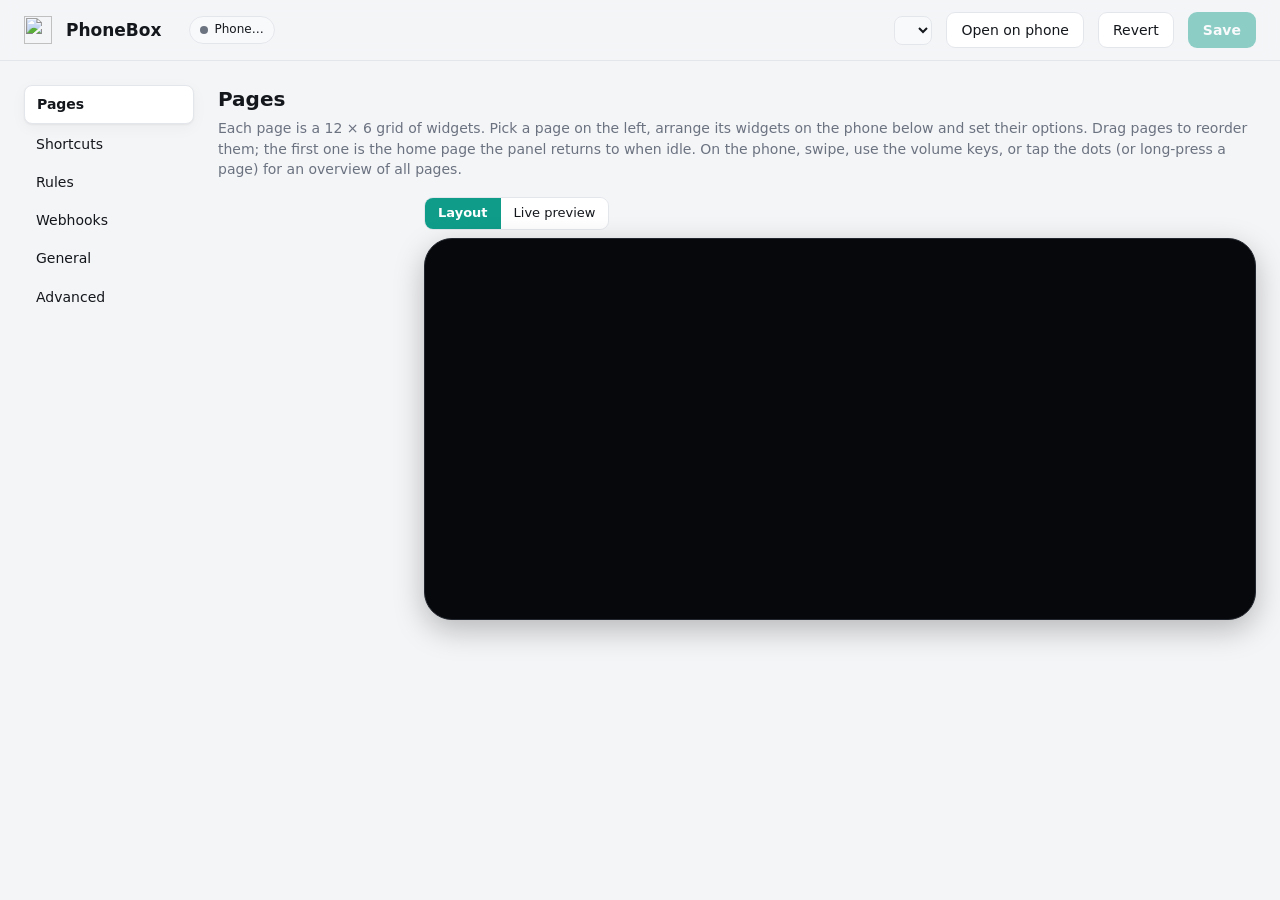
==== agent/PhoneBox.Agent/settings.html @ 265ec76e "Material You theme, phone prompts, multi-player media and a control center Panel (Android WebView): " ====
<!doctype html>
<html lang="en">
<head>
<meta charset="utf-8">
<meta name="viewport" content="width=device-width, initial-scale=1">
<title>PhoneBox Settings</title>
<link rel="icon" href="/favicon.ico">
<style>
:root {
  --bg: #f4f5f7; --panel: #ffffff; --panel-2: #f8f9fb; --line: #e3e6eb; --text: #14171c; --muted: #6b7280;
  --accent: #0f9d8a; --accent-ink: #ffffff; --danger: #dc2626; --ok: #16a34a; --warn: #d97706;
  --shadow: 0 1px 2px rgba(0,0,0,.05), 0 4px 16px rgba(0,0,0,.04);
  color-scheme: light;
}
@media (prefers-color-scheme: dark) {
  :root { --bg: #0c0e12; --panel: #14171d; --panel-2: #1a1e25; --line: #262b34; --text: #e8ecf1; --muted: #8a94a3;
    --accent: #2dd4bf; --accent-ink: #062b26; --shadow: none; color-scheme: dark; }
}
* { box-sizing: border-box; }
body { margin: 0; background: var(--bg); color: var(--text); font: 14px/1.45 "Segoe UI", system-ui, sans-serif; }
button, input, select, textarea { font: inherit; color: inherit; }
header {
  position: sticky; top: 0; z-index: 10; display: flex; align-items: center; gap: 14px;
  padding: 12px 24px; background: color-mix(in srgb, var(--bg) 88%, transparent); backdrop-filter: blur(8px);
  border-bottom: 1px solid var(--line);
}
header img { width: 28px; height: 28px; }
header h1 { font-size: 17px; margin: 0; font-weight: 650; }
header .ver { color: var(--muted); font-size: 12px; }
.pill { font-size: 12px; padding: 4px 10px; border-radius: 99px; background: var(--panel-2); border: 1px solid var(--line); display: inline-flex; gap: 6px; align-items: center; }
.pill i { width: 8px; height: 8px; border-radius: 50%; background: var(--muted); }
.pill.on i { background: var(--ok); box-shadow: 0 0 6px var(--ok); }
.spacer { flex: 1; }
.btn { border: 1px solid var(--line); background: var(--panel); padding: 7px 14px; border-radius: 9px; cursor: pointer; white-space: nowrap; }
.btn:hover { border-color: color-mix(in srgb, var(--accent) 50%, var(--line)); }
.btn.primary { background: var(--accent); color: var(--accent-ink); border-color: transparent; font-weight: 600; }
.btn.primary:disabled { opacity: .45; cursor: default; }
.btn.danger { color: var(--danger); }
.btn.sm { padding: 4px 9px; font-size: 12.5px; border-radius: 7px; }
.icon-btn { border: 1px solid var(--line); background: var(--panel); width: 30px; height: 30px; border-radius: 8px; cursor: pointer; display: grid; place-items: center; }
.ico { width: 1em; height: 1em; vertical-align: -0.15em; flex: none; }
.ico.m { margin-right: 0.35em; }
.icon-btn:disabled { opacity: .3; cursor: default; }

.layout { display: grid; grid-template-columns: 170px minmax(0, 1fr); gap: 24px; max-width: 1400px; margin: 0 auto; padding: 24px; }
nav { position: sticky; top: 76px; align-self: start; display: flex; flex-direction: column; gap: 2px; }
nav a { padding: 8px 12px; border-radius: 8px; color: var(--text); text-decoration: none; }
nav a:hover { background: var(--panel-2); }
nav a.on { background: var(--panel); box-shadow: var(--shadow); font-weight: 600; border: 1px solid var(--line); }
section { display: none; }
section.on { display: block; }
h2 { font-size: 20px; margin: 0 0 4px; }
.lead { color: var(--muted); margin: 0 0 18px; }
.card { background: var(--panel); border: 1px solid var(--line); border-radius: 14px; box-shadow: var(--shadow); padding: 16px 18px; margin-bottom: 14px; }
.card h3 { margin: 0 0 12px; font-size: 15px; }
.row { display: flex; align-items: center; gap: 12px; flex-wrap: wrap; }
.field { display: flex; flex-direction: column; gap: 5px; margin-bottom: 12px; min-width: 0; }
.field label { font-size: 12.5px; color: var(--muted); font-weight: 600; }
.field .hint { font-size: 12px; color: var(--muted); }
input[type=text], input[type=number], input[type=time], select, textarea {
  background: var(--panel-2); border: 1px solid var(--line); border-radius: 8px; padding: 7px 10px; outline: none; min-width: 0;
}
input:focus, select:focus, textarea:focus { border-color: var(--accent); }
.grid2 { display: grid; grid-template-columns: 1fr 1fr; gap: 0 16px; }
.check { display: inline-flex; align-items: center; gap: 7px; cursor: pointer; user-select: none; margin-right: 14px; }
.check input { accent-color: var(--accent); width: 16px; height: 16px; }
.ha-row { padding: 8px 0; border-bottom: 1px solid var(--line, rgba(255,255,255,.08)); }
.ha-row input[type=text] { min-width: 0; }

/* switch */
.switch { position: relative; width: 40px; height: 22px; flex: 0 0 40px; }
.switch input { opacity: 0; width: 0; height: 0; }
.switch span { position: absolute; inset: 0; background: var(--line); border-radius: 99px; transition: .2s; cursor: pointer; }
.switch span::after { content: ""; position: absolute; left: 3px; top: 3px; width: 16px; height: 16px; background: #fff; border-radius: 50%; transition: .2s; box-shadow: 0 1px 3px rgba(0,0,0,.3); }
.switch input:checked + span { background: var(--accent); }
.switch input:checked + span::after { left: 21px; }

/* pages: layout editor */
.pages-layout { display: grid; grid-template-columns: 190px minmax(0, 1fr); gap: 16px; align-items: start; }
#pageTabs { position: sticky; top: 76px; display: flex; flex-direction: column; gap: 4px; }
.ptab { display: flex; align-items: center; gap: 8px; padding: 7px 10px; border-radius: 9px; cursor: pointer; border: 1px solid transparent; user-select: none; }
.ptab:hover { background: var(--panel-2); }
.ptab.on { background: var(--panel); border-color: var(--line); box-shadow: var(--shadow); font-weight: 600; }
.ptab.off .pt-name, .ptab.off .pt-ico { opacity: .4; text-decoration: line-through; }
.ptab.dragging { opacity: .4; }
.ptab.over { outline: 2px dashed var(--accent); }
.pt-num { width: 20px; color: var(--muted); font-size: 12px; text-align: right; }
.pt-ico { font-size: 16px; }
.pt-name { flex: 1; min-width: 0; overflow: hidden; text-overflow: ellipsis; white-space: nowrap; }
.pt-n { font-size: 11px; color: var(--muted); background: var(--panel-2); border-radius: 6px; padding: 0 6px; }
.canvas-wrap { display: flex; justify-content: center; }
.stage-bar { display: flex; align-items: center; gap: 12px; margin: 0 0 8px; flex-wrap: wrap; }
.seg { display: inline-flex; border: 1px solid var(--line); border-radius: 9px; overflow: hidden; }
.seg button { border: 0; background: var(--panel); padding: 6px 13px; cursor: pointer; font: inherit; font-size: 13px; color: var(--text); }
.seg button.on { background: var(--accent); color: var(--accent-ink); font-weight: 600; }
#pageEditor.live .layout-hint { display: none; }
.preview { position: relative; aspect-ratio: 780 / 360; overflow: hidden; border-radius: 10px; background: #000; }
.preview iframe { position: absolute; left: 0; top: 0; width: 780px; height: 360px; border: 0; transform-origin: 0 0; }
.phone { width: 100%; max-width: 860px; padding: 14px 18px; border-radius: 28px; background: #06080b; border: 1px solid #22262e; box-shadow: 0 10px 30px rgba(0,0,0,.25); }
.canvas { position: relative; aspect-ratio: 752 / 333; display: grid; grid-template-columns: repeat(12, 1fr); grid-template-rows: repeat(6, 1fr); gap: 6px; touch-action: none; }
.canvas .cell { border-radius: 6px; background: rgba(255,255,255,.035); }
.wb { position: relative; z-index: 1; border-radius: 10px; background: #1a2230; border: 1.5px solid #2c3647; color: #e8ecf1; cursor: grab; overflow: hidden; display: flex; container-type: size; }
.wb:active { cursor: grabbing; }
.wb.sel { border-color: var(--accent); box-shadow: 0 0 0 3px color-mix(in srgb, var(--accent) 35%, transparent); z-index: 2; }
.wb-in { flex: 1; min-width: 0; display: flex; flex-direction: column; align-items: center; justify-content: center; text-align: center; padding: 4px; gap: 1px; pointer-events: none; }
.wb-ico { font-size: clamp(14px, 30cqmin, 34px); line-height: 1.1; }
.wb b { font-size: 12px; font-weight: 600; white-space: nowrap; overflow: hidden; text-overflow: ellipsis; max-width: 100%; }
.wb small { font-size: 11px; color: #94a3b8; white-space: nowrap; overflow: hidden; text-overflow: ellipsis; max-width: 100%; }
@container (max-height: 52px) { .wb small { display: none; } }
@container (max-height: 36px) { .wb b { display: none; } }
.rz { position: absolute; right: 0; bottom: 0; width: 16px; height: 16px; cursor: nwse-resize; background: linear-gradient(135deg, transparent 50%, var(--accent) 50%); border-bottom-right-radius: 8px; opacity: .7; }
.ed-cols { display: grid; grid-template-columns: minmax(0, 1fr) minmax(0, 1fr); gap: 14px; align-items: start; }
.palette { display: grid; grid-template-columns: 1fr; gap: 2px; max-height: 620px; overflow-y: auto; }
.pal-cat { font-size: 11px; letter-spacing: .1em; text-transform: uppercase; color: var(--muted); font-weight: 700; margin: 10px 0 2px 8px; }
.pal-cat:first-child { margin-top: 0; }
input[type=search] { background: var(--panel-2); border: 1px solid var(--line); border-radius: 8px; padding: 6px 10px; outline: none; }
.pal { display: flex; gap: 10px; align-items: center; text-align: left; padding: 6px 8px; border-radius: 9px; border: 1px solid transparent; background: none; cursor: pointer; }
.pal:hover { background: var(--panel-2); border-color: var(--line); }
.pal-ico { font-size: 20px; width: 28px; text-align: center; }
.pal b { display: block; font-size: 13px; }
.pal small { display: block; font-size: 12px; color: var(--muted); line-height: 1.3; }
.opts { display: flex; flex-wrap: wrap; gap: 6px 4px; align-items: center; }
textarea { width: 100%; resize: vertical; }
[hidden] { display: none !important; }
.modal { position: fixed; inset: 0; z-index: 40; background: rgba(0,0,0,.45); display: flex; align-items: center; justify-content: center; padding: 24px; }
.pair-qrs { display: flex; flex-wrap: wrap; gap: 18px; margin: 12px 0; }
.pair-qr { flex: 1 1 260px; display: flex; flex-direction: column; align-items: center; gap: 8px; text-align: center; }
.pair-qr img { width: min(260px, 100%); aspect-ratio: 1; background: #fff; border-radius: 12px; padding: 6px; }
.pair-qr.expired img { opacity: .15; }
.modal-box { background: var(--panel); border: 1px solid var(--line); border-radius: 16px; padding: 18px 20px; width: min(1000px, 100%); max-height: 90vh; overflow-y: auto; }
.tpl-grid { display: grid; grid-template-columns: repeat(auto-fill, minmax(210px, 1fr)); gap: 12px; }
.tpl { display: flex; flex-direction: column; gap: 4px; text-align: left; padding: 10px; border-radius: 12px; border: 1px solid var(--line); background: var(--panel-2); cursor: pointer; }
.tpl:hover { border-color: var(--accent); }
.tpl small { color: var(--muted); font-size: 12px; }
.mini { aspect-ratio: 2.26; display: grid; grid-template-columns: repeat(12, 1fr); grid-template-rows: repeat(6, 1fr); gap: 2px; background: #06080b; border-radius: 8px; padding: 4px; margin-bottom: 4px; }
.mini span { background: #1f2937; border-radius: 3px; display: grid; place-items: center; font-size: 12px; overflow: hidden; }
.empty-mini { display: grid; place-items: center; font-size: 28px; color: #64748b; }
/* webhooks */
.ex { display: grid; grid-template-columns: 210px minmax(0, 1fr); gap: 10px; align-items: center; margin-bottom: 6px; }
.ex span { color: var(--muted); font-size: 13px; }
.cmdline { display: block; cursor: copy; white-space: nowrap; overflow-x: auto; padding: 6px 10px; font: 12px/1.5 Consolas, "Cascadia Mono", monospace; }
table.items { width: 100%; border-collapse: collapse; font-size: 13px; }
table.items td { border-top: 1px solid var(--line); padding: 6px 8px; vertical-align: middle; }
table.items td.val { font-family: Consolas, monospace; font-size: 12px; max-width: 420px; overflow: hidden; text-overflow: ellipsis; white-space: nowrap; }
@media (max-width: 1100px) { .pages-layout, .ed-cols { grid-template-columns: 1fr; } #pageTabs { position: static; } }

/* rules */
.rule { display: grid; gap: 10px; }
.rule .line { display: flex; align-items: center; gap: 8px; flex-wrap: wrap; }
.rule .line > b { font-size: 13px; color: var(--muted); font-weight: 600; min-width: 44px; }
.rule select, .rule input[type=text], .rule input[type=number] { width: auto; min-width: 0; }
.rule input.grow { flex: 1 1 180px; }
.rule.off { opacity: .55; }
.rule .live { font-size: 12px; color: var(--accent); font-weight: 600; }
.rule .ropts { border-top: 1px solid var(--line); padding-top: 8px; display: grid; gap: 8px; }
.rule .ropts summary { cursor: pointer; font-size: 13px; color: var(--muted); font-weight: 600; }
.rule .ropts[open] summary { margin-bottom: 4px; }
.rule .days { display: inline-flex; gap: 3px; }
.rule .day { border: 1px solid var(--line); background: none; color: var(--muted); border-radius: 7px; padding: 3px 7px; font-size: 12px; cursor: pointer; }
.rule .day.on { background: color-mix(in srgb, var(--accent) 22%, transparent); color: var(--text); border-color: color-mix(in srgb, var(--accent) 55%, transparent); }
.presets { display: flex; flex-wrap: wrap; gap: 8px; }
.phone-row { border-top: 1px solid var(--line); padding: 10px 0; }
.phone-row:first-child { border-top: 0; padding-top: 0; }
.phone-row .row { gap: 10px; }
.phone-pages { display: flex; flex-wrap: wrap; gap: 4px 12px; margin-top: 8px; }
.cal-row { display: grid; grid-template-columns: 160px minmax(0, 1fr) 44px auto; gap: 8px; align-items: center; margin-bottom: 8px; }
.feed-row { grid-template-columns: 160px minmax(0, 1fr) auto; }
.cam-row { grid-template-columns: 160px minmax(0, 1fr) 80px 80px auto; }
.console-row { display: grid; grid-template-columns: 160px minmax(0, 1fr) auto; gap: 8px; align-items: start; margin-bottom: 14px; }
.console-row textarea, .console-row .console-dial { grid-column: 1 / 3; }
.console-row textarea { font-family: ui-monospace, Consolas, monospace; }
.console-dial { display: grid; grid-template-columns: repeat(3, minmax(0, 1fr)); gap: 8px; }
.cal-row input[type=color] { width: 44px; height: 34px; padding: 2px; }
@media (max-width: 700px) { .cal-row { grid-template-columns: 1fr 44px auto; } .feed-row { grid-template-columns: 1fr auto; } .cam-row { grid-template-columns: 1fr 80px 80px auto; } .cal-row .cal-url { grid-column: 1 / -1; grid-row: 2; } }

/* shortcuts */
.deck { display: grid; grid-template-columns: repeat(var(--cols, 4), minmax(0, 1fr)); gap: 10px; margin-bottom: 14px; }
.key {
  position: relative; aspect-ratio: 1.75; border-radius: 14px; cursor: pointer; display: flex; flex-direction: column; align-items: center; justify-content: center; gap: 4px;
  background: linear-gradient(160deg, color-mix(in srgb, var(--k) 28%, #11151b), #11151b); color: #eef2f6;
  border: 2px solid color-mix(in srgb, var(--k) 45%, transparent); user-select: none;
}
.key .ki { font-size: 26px; line-height: 1; }
.key .kl { font-size: 12.5px; font-weight: 500; max-width: 92%; overflow: hidden; text-overflow: ellipsis; white-space: nowrap; }
.key.sel { border-color: var(--accent); box-shadow: 0 0 0 3px color-mix(in srgb, var(--accent) 35%, transparent); }
.key.add { background: transparent; color: var(--muted); border: 2px dashed var(--line); }
.key.dragging { opacity: .35; }
.key.over { outline: 2px dashed var(--accent); outline-offset: 2px; }
.editor .grid2 { align-items: start; }
.swatches { display: flex; gap: 6px; flex-wrap: wrap; margin-top: 4px; }
.swatches button { width: 22px; height: 22px; border-radius: 6px; border: 2px solid transparent; cursor: pointer; }
.swatches button.on { border-color: var(--text); }
.emojis { display: flex; gap: 2px; flex-wrap: wrap; margin-top: 4px; }
.emojis button { border: 0; background: none; font-size: 18px; width: 30px; height: 30px; border-radius: 6px; cursor: pointer; }
.emojis button:hover { background: var(--panel-2); }
input[type=color] { width: 42px; height: 34px; border: 1px solid var(--line); border-radius: 8px; background: var(--panel-2); padding: 2px; }
.icon-input { width: 70px; text-align: center; font-size: 20px; }
.custom-icon-preview { width: 30px; height: 30px; object-fit: contain; border-radius: 6px; background: var(--panel-2); }

/* smart stack builder in inspector */
.stack-list { display: flex; flex-direction: column; gap: 6px; margin: 6px 0 10px; }
.stack-row {
  display: flex;
  align-items: center;
  gap: 8px;
  padding: 8px 10px;
  background: var(--panel-2);
  border: 1px solid var(--line);
  border-radius: 9px;
  user-select: none;
  cursor: pointer;
  transition: border-color .15s ease, background .15s ease, opacity .15s ease;
}
.stack-row:hover { background: color-mix(in srgb, var(--panel-2) 80%, var(--line)); }
.stack-row.off { opacity: .5; }
.stack-row.off .stack-row-name { text-decoration: line-through; }
.stack-row.dragging { opacity: .35; }
.stack-row.over { outline: 2px dashed var(--accent); outline-offset: 1px; }
.stack-row.has-config-open {
  border-bottom-left-radius: 0;
  border-bottom-right-radius: 0;
  border-color: var(--accent);
  background: color-mix(in srgb, var(--accent) 12%, var(--panel-2));
}
.stack-row-handle {
  cursor: grab;
  color: var(--muted);
  font-size: 15px;
  line-height: 1;
  padding: 2px 4px;
}
.stack-row-handle:active { cursor: grabbing; }
.stack-row-check { cursor: pointer; }
.stack-row-ico { font-size: 17px; width: 22px; text-align: center; }
.stack-row-name { flex: 1; min-width: 0; font-size: 13px; font-weight: 500; overflow: hidden; text-overflow: ellipsis; white-space: nowrap; }
.stack-row-chevron { font-size: 11px; color: var(--muted); padding: 0 4px; }
.stack-row:hover .stack-row-chevron { color: var(--text); }
.stack-row-actions { display: flex; align-items: center; gap: 4px; }
.stack-btn-sm {
  background: none;
  border: none;
  color: var(--muted);
  cursor: pointer;
  padding: 3px 6px;
  border-radius: 5px;
  font-size: 11px;
  line-height: 1;
}
.stack-btn-sm:hover:not(:disabled) { background: var(--line); color: var(--text); }
.stack-btn-sm:disabled { opacity: 0.3; cursor: default; }
.stack-btn-del:hover { background: rgba(239, 68, 68, 0.2); color: #f87171; }
.stack-sub-config {
  margin: -6px 0 4px;
  padding: 10px 12px;
  background: var(--panel);
  border: 1px solid var(--accent);
  border-top: none;
  border-bottom-left-radius: 9px;
  border-bottom-right-radius: 9px;
  display: flex;
  flex-direction: column;
  gap: 8px;
  box-shadow: 0 4px 10px rgba(0, 0, 0, 0.25);
}
.stack-sub-header {
  display: flex;
  justify-content: space-between;
  align-items: center;
  padding-bottom: 4px;
  border-bottom: 1px solid var(--line);
}
.stack-dropzone {
  border: 2px dashed var(--line);
  border-radius: 10px;
  padding: 12px 10px;
  text-align: center;
  color: var(--muted);
  font-size: 12.5px;
  cursor: default;
  transition: all .2s ease;
  background: rgba(255, 255, 255, 0.015);
  display: flex;
  align-items: center;
  justify-content: center;
  gap: 8px;
}
.stack-dropzone.over {
  border-color: var(--accent);
  background: color-mix(in srgb, var(--accent) 15%, transparent);
  color: var(--accent);
}
.pal[draggable="true"] { cursor: grab; }
.pal[draggable="true"]:active { cursor: grabbing; }
.wb.stack-canvas-over {
  border-color: var(--accent) !important;
  box-shadow: 0 0 0 3px color-mix(in srgb, var(--accent) 50%, transparent) !important;
}

/* city search */
.results { display: flex; flex-direction: column; border: 1px solid var(--line); border-radius: 8px; overflow: hidden; margin-top: 6px; }
.results button { text-align: left; border: 0; background: var(--panel); padding: 8px 10px; cursor: pointer; border-bottom: 1px solid var(--line); }
.results button:last-child { border-bottom: 0; }
.results button:hover { background: var(--panel-2); }
.results small { color: var(--muted); }

textarea.json { width: 100%; min-height: 420px; font: 12.5px/1.5 Consolas, "Cascadia Mono", monospace; resize: vertical; }
code { background: var(--panel-2); padding: 1px 6px; border-radius: 5px; font-size: 12.5px; }
dl { display: grid; grid-template-columns: max-content 1fr; gap: 6px 16px; margin: 0; }
dt { color: var(--muted); }
dd { margin: 0; word-break: break-all; }

.toast { position: fixed; bottom: 22px; left: 50%; transform: translate(-50%, 20px); opacity: 0; transition: .25s; padding: 10px 18px; border-radius: 10px;
  background: var(--text); color: var(--bg); font-weight: 500; pointer-events: none; z-index: 50; }
.toast.on { opacity: 1; transform: translate(-50%, 0); }
.toast.err { background: var(--danger); color: #fff; }
.dirty-dot { width: 8px; height: 8px; border-radius: 50%; background: var(--warn); display: none; }
.is-dirty .dirty-dot { display: inline-block; }

@media (max-width: 800px) {
  .layout { grid-template-columns: 1fr; padding: 16px; }
  nav { position: static; flex-direction: row; overflow-x: auto; }
  .grid2 { grid-template-columns: 1fr; }
  .deck { --cols: 3 !important; }
}
</style>
</head>
<body>
<header id="hdr">
  <img src="/favicon.ico" alt="">
  <h1>PhoneBox</h1><span class="ver" id="ver"></span>
  <span class="pill" id="phone"><i></i><span data-i18n="s.phoneStatus">Phone…</span></span>
  <div class="spacer"></div>
  <select id="langSel" data-i18n-title="lang.label" title="Language" style="padding:5px 8px;border-radius:8px;border:1px solid var(--line);background:var(--panel-2);color:var(--text);font-size:12.5px;max-width:160px"></select>
  <span class="dirty-dot" data-i18n-title="s.unsavedChanges" title="Unsaved changes"></span>
  <button class="btn primary" id="restartBtn" hidden title="Wi-Fi settings change after a restart" data-i18n="s.restartApply" data-i18n-title="s.restartApplyTitle">Restart to apply</button>
  <button class="btn" id="openPhone" data-i18n="s.openOnPhone">Open on phone</button>
  <button class="btn" id="revert" disabled data-i18n="s.revert">Revert</button>
  <button class="btn primary" id="save" disabled data-i18n="s.save">Save</button>
</header>

<div class="layout">
  <nav id="nav">
    <a href="#pages" class="on" data-i18n="s.nav.pages">Pages</a>
    <a href="#shortcuts" data-i18n="s.nav.shortcuts">Shortcuts</a>
    <a href="#rules" data-i18n="s.nav.rules">Rules</a>
    <a href="#webhooks" data-i18n="s.nav.webhooks">Webhooks</a>
    <a href="#general" data-i18n="s.nav.general">General</a>
    <a href="#advanced" data-i18n="s.nav.advanced">Advanced</a>
  </nav>

  <main>
    <section id="pages" class="on">
      <h2 data-i18n="s.nav.pages">Pages</h2>
      <p class="lead" data-i18n="s.pages.lead">Each page is a 12 × 6 grid of widgets. Pick a page on the left, arrange its widgets on the phone below and set their options.
        Drag pages to reorder them; the first one is the home page the panel returns to when idle. On the phone, swipe, use the volume keys,
        or tap the dots (or long-press a page) for an overview of all pages.</p>
      <div class="pages-layout">
        <div id="pageTabs"></div>
        <div id="pageEditor">
          <div id="peHead"></div>
          <div id="stage">
            <div class="stage-bar">
              <div class="seg" id="stageSeg"><button data-v="layout" class="on" data-i18n="s.pages.layout">Layout</button><button data-v="live" data-i18n="s.pages.livePreview">Live preview</button></div>
              <span class="hint" id="stageHint"></span>
            </div>
            <div class="canvas-wrap"><div class="phone"><div class="canvas" id="canvas"></div><div class="preview" id="previewBox" hidden></div></div></div>
          </div>
          <div id="peRest"></div>
        </div>
      </div>
    </section>

    <section id="shortcuts">
      <h2 data-i18n="s.nav.shortcuts">Shortcuts</h2>
      <p class="lead" data-i18n="s.shortcuts.lead">The keys shown by Shortcut grid and Big button widgets. Click a key to edit it, drag to reorder. The phone only sends the key's id; commands never leave this computer.</p>
      <div class="deck" id="deck"></div>
      <div class="card editor" id="editor"></div>
    </section>

    <section id="rules">
      <h2 data-i18n="s.nav.rules">Rules</h2>
      <p class="lead" data-i18n="s.rules.lead">Let the panel react to what happens on this computer: show the AI page when Claude needs you, the music page when
        something plays, an "on air" sign during calls. A rule fires when its condition starts; with <b>only while it lasts</b> the phone
        goes back to where it was (and a pushed value is removed) when the condition ends.</p>
      <div class="card">
        <h3 data-i18n="s.rules.add">Add a rule</h3>
        <div class="presets" id="rulePresets"></div>
      </div>
      <div class="card row" style="gap:10px;align-items:center">
        <span id="rulesPausedState" class="hint" style="flex:1" data-i18n="s.rules.countdown">Page switches count down on the phone and wait while you use it (General › Page switching).</span>
        <button class="btn sm" id="rulesPauseBtn" data-i18n="s.rules.pause1h">Pause all rules for 1 hour</button>
      </div>
      <div id="ruleList"></div>
    </section>

    <section id="general">
      <h2 data-i18n="s.nav.general">General</h2>
      <div class="card" id="appearanceSettings"></div>
      <div class="card" id="controlSettings"></div>
      <p class="lead" data-i18n="s.general.lead">Weather, night mode, display behaviour and the phone connection.</p>

      <div class="card">
        <h3 data-i18n="s.weather.title">Weather</h3>
        <div class="field">
          <label data-i18n="s.weather.searchCity">Search for a city</label>
          <div class="row"><input type="text" id="citySearch" data-i18n-placeholder="s.weather.searchPlaceholder" placeholder="e.g. Tallinn, Berlin…" style="flex:1"><button class="btn" id="cityBtn" data-i18n="s.weather.searchBtn">Search</button></div>
          <div class="results" id="cityResults" hidden></div>
        </div>
        <div class="grid2">
          <div class="field"><label data-i18n="s.weather.displayName">Display name</label><input type="text" data-bind="weather.city"></div>
          <div class="row" style="gap:10px">
            <div class="field" style="flex:1"><label data-i18n="s.weather.lat">Latitude</label><input type="number" step="0.001" data-bind="weather.lat" data-type="num"></div>
            <div class="field" style="flex:1"><label data-i18n="s.weather.lon">Longitude</label><input type="number" step="0.001" data-bind="weather.lon" data-type="num"></div>
          </div>
          <div class="field"><label for="weatherUnit" data-i18n="s.weather.unit">Temperature unit</label>
            <select id="weatherUnit" data-bind="weather.unit"><option value="celsius" data-i18n="s.weather.unitC">Celsius (°C)</option><option value="fahrenheit" data-i18n="s.weather.unitF">Fahrenheit (°F)</option></select></div>
        </div>
        <p class="hint" style="margin:8px 0 0" data-i18n="s.weather.openMeteoHint">The phone asks Open-Meteo for this location only while a page has a widget that uses the weather (weather, forecast, sun &amp; moon, a clock with its weather line, Custom HTML).</p>
      </div>

      <div class="card">
        <h3 data-i18n="s.ping.title">Ping</h3>
        <div class="field"><label data-i18n="s.ping.label">Host pinged every 5 seconds for the ping metric and the "ping high" rule (empty = off)</label>
          <input type="text" data-bind="ping.host" placeholder="off" spellcheck="false" autocomplete="off"></div>
        <div class="field" style="margin-top:10px"><label data-i18n="s.net.adapters">Network adapters counted by the network meters</label>
          <div id="netAdapters" class="hint"></div>
          <span class="hint" data-i18n="s.net.hint">None ticked = automatic (the connected Ethernet and Wi-Fi adapters). With a VPN that carries the same traffic, or a reading that looks too high, tick only the adapter you use.</span></div>
      </div>

      <div class="card">
        <h3 data-i18n="s.calendars.title">Calendars</h3>
        <p class="hint" style="margin:0 0 12px" data-i18n-html="s.cal.hint">For the <b>Agenda</b> widget and calendar rules. Paste an iCalendar (ICS) address:
          Google Calendar › Settings › your calendar › <i>Secret address in iCal format</i>; Outlook › Settings › Calendar › Shared calendars ›
          <i>Publish a calendar</i> (ICS link); iCloud › share as a public calendar (<code>webcal://</code> works). The addresses stay on this computer.</p>
        <div id="calList"></div>
        <button class="btn sm" id="calAdd" data-i18n="s.calendars.add">＋ Add a calendar</button>
      </div>

      <div class="card">
        <h3 data-i18n="s.photos.title">Photo frame</h3>
        <p class="hint" style="margin:0 0 12px" data-i18n="s.photos.hint">For the Photo frame widget: a folder of photos on this computer. A synced OneDrive, Dropbox or iCloud folder works too; photos that are only in the cloud are skipped. Large photos are scaled down here before they go to the phone, and the path stays on this computer.</p>
        <div class="field"><label data-i18n="s.photos.folder">Photo folder (full path)</label>
          <input type="text" data-bind="photos.folder" placeholder="C:\Users\you\Pictures\Frame" spellcheck="false" autocomplete="off"></div>
        <label class="check"><input type="checkbox" data-bind="photos.subfolders"> <span data-i18n="s.photos.subfolders">Include subfolders</span></label>
      </div>

      <div class="card">
        <h3 data-i18n="s.feeds.title">News feeds</h3>
        <p class="hint" style="margin:0 0 12px" data-i18n="s.feeds.hint">RSS or Atom feeds for the News feeds widget. This computer fetches each one at most every 15 minutes, only while a page shows a News feeds widget; the addresses stay here.</p>
        <div id="feedList"></div>
        <button class="btn sm" id="feedAdd" data-i18n="s.feeds.add">＋ Add a feed</button>
      </div>

      <div class="card">
        <h3 data-i18n="s.camera.title">Cameras</h3>
        <p class="hint" style="margin:0 0 12px" data-i18n="s.camera.hint">IP cameras for the Camera widget: a name and the camera’s RTSP address (rtsp://user:password@address:554/…, from its manual or app). This computer pulls a camera with ffmpeg only while a Camera widget shows it, and sends the phone a few pictures a second (set next to each camera). The addresses stay on this computer, but while a camera runs they are visible in its process list.</p>
        <div class="field"><label data-i18n="s.camera.ffmpeg">ffmpeg (full path; empty = find it in PATH)</label>
          <input type="text" data-bind="cameras.ffmpeg" placeholder="C:\ffmpeg\bin\ffmpeg.exe" spellcheck="false" autocomplete="off"></div>
        <div id="cameraList"></div>
        <button class="btn sm" id="cameraAdd" data-i18n="s.camera.add">＋ Add a camera</button>
      </div>

      <div class="card">
        <h3 data-i18n="s.console.title">App console</h3>
        <p class="hint" style="margin:0 0 12px" data-i18n="s.console.hint">Keys and a dial for the App console widget, per app: the widget shows the keys of the app in front on this computer and sends them only to that app. Apps are process names, as in Task Manager's Details tab (photoshop, gimp-2.10). One key per line, a label then the keys: Undo = ctrl+z. Windows only; the keys stay on this computer.</p>
        <div id="consoleList"></div>
        <button class="btn sm" id="consoleAdd" data-i18n="s.console.add">＋ Add an app</button>
      </div>

      <div class="card">
        <h3 data-i18n="s.ha.title">Home Assistant</h3>
        <p class="hint" style="margin:0 0 12px" data-i18n-html="s.ha.tokenHint">For the <b>Home Assistant</b> widget. Create a token in Home Assistant › your profile › Security ›
          <i>Long-lived access tokens</i>. The token stays on this computer; the phone only sees the entities its widgets list.
          (Home Assistant can also push values and notifications to the panel, see Webhooks.)</p>
        <div class="grid2">
          <div class="field"><label data-i18n="s.ha.address">Address</label><input type="text" data-bind="homeAssistant.url" placeholder="http://homeassistant.local:8123" spellcheck="false"></div>
          <div class="field"><label data-i18n="s.ha.token">Long-lived access token</label><input type="password" data-bind="homeAssistant.token" autocomplete="off"></div>
        </div>
        <div class="row"><button class="btn sm" id="haTest" data-i18n="s.test">Test</button><span class="hint" id="haState"></span></div>
      </div>

      <div class="card">
        <h3 data-i18n="s.discord.title">Discord</h3>
        <div class="row" style="margin-bottom:8px"><label class="switch"><input type="checkbox" data-bind="discord.enabled"><span></span></label> <span data-i18n="s.discord.enable">Connect to the Discord app on this PC (for the Discord widget)</span></div>
        <p class="hint" style="margin:0 0 12px" data-i18n="s.discord.hint">Create an application at discord.com/developers/applications, add the redirect http://127.0.0.1 under OAuth2, and copy its client ID and secret here. Discord asks you to approve PhoneBox once. If it refuses the login, add your account under the application's App Testers. Step by step: docs/DISCORD.md.</p>
        <div class="grid2">
          <div class="field"><label data-i18n="s.discord.clientId">Client ID</label><input type="text" data-bind="discord.clientId" autocomplete="off" spellcheck="false"></div>
          <div class="field"><label data-i18n="s.discord.clientSecret">Client secret</label><input type="password" data-bind="discord.clientSecret" autocomplete="off"></div>
        </div>
      </div>

      <div class="card">
        <h3 data-i18n="s.obs.title">OBS Studio</h3>
        <div class="row" style="margin-bottom:8px"><label class="switch"><input type="checkbox" data-bind="obs.enabled"><span></span></label> <span data-i18n-html="s.obs.enable">Connect to OBS (for the <b>OBS</b> widget, the On air widget and rules)</span></div>
        <p class="hint" style="margin:0 0 12px" data-i18n-html="s.obs.hint">In OBS: Tools › WebSocket Server Settings › <i>Enable WebSocket server</i>; copy the password from <i>Show Connect Info</i>.</p>
        <div class="grid2">
          <div class="field"><label data-i18n="s.ha.address">Address</label><input type="text" data-bind="obs.url" placeholder="ws://127.0.0.1:4455" spellcheck="false"></div>
          <div class="field"><label data-i18n="s.obs.password">Password</label><input type="password" data-bind="obs.password" autocomplete="off"></div>
        </div>
        <div class="row"><button class="btn sm" id="obsTest" data-i18n="s.test">Test</button><span class="hint" id="obsState"></span></div>
      </div>

      <div class="card">
        <h3 data-i18n="s.night.title">Night mode</h3>
        <div class="row" style="margin-bottom:12px"><label class="switch"><input type="checkbox" data-bind="night.enabled"><span></span></label> <span data-i18n="s.night.enable">Dim the screen at night and show only the clock</span></div>
        <div class="grid2">
          <div class="row" style="gap:10px">
            <div class="field" style="flex:1"><label data-i18n="s.night.from">From</label><input type="time" data-bind="night.start"></div>
            <div class="field" style="flex:1"><label data-i18n="s.night.to">To</label><input type="time" data-bind="night.end"></div>
          </div>
          <div class="field"><label><span data-i18n="s.night.brightness">Night brightness: </span><span id="nbv"></span></label><input type="range" min="0.01" max="0.3" step="0.01" data-bind="night.brightness" data-type="num"></div>
        </div>
      </div>

      <div class="card">
        <h3 data-i18n="s.display.title">Display</h3>
        <div class="row" style="gap:16px;margin-bottom:12px;align-items:flex-end;flex-wrap:wrap">
          <div class="field" style="margin:0"><label data-i18n="lang.label">Language</label>
            <select data-bind="display.language" id="displayLangSel"></select></div>
          <div class="field" style="margin:0"><label data-i18n="s.display.theme">Theme</label>
            <select data-bind="display.theme"><option value="default" data-i18n="s.display.theme.default">Default</option><option value="amoled" data-i18n="s.display.theme.amoled">AMOLED black</option><option value="midnight" data-i18n="s.display.theme.midnight">Midnight blue</option><option value="warm" data-i18n="s.display.theme.warm">Warm</option><option value="graphite" data-i18n="s.display.theme.graphite">Graphite</option><option value="material" data-i18n="s.display.theme.material">Material You</option></select></div>
          <div class="field" style="margin:0"><label data-i18n="s.display.accent">Accent colour</label><input type="color" data-bind="display.accent" style="width:56px;height:36px;padding:2px"></div>
          <label class="check" style="margin-bottom:8px"><input type="checkbox" data-bind="display.artTint"> <span data-i18n="s.display.artTint">Tint the background with the album art</span></label>
        </div>
        <div class="field" style="max-width:420px"><label data-i18n="s.display.orientation">Orientation</label>
          <select data-bind="display.orientation"><option value="landscape" data-i18n="s.display.orientation.landscape">Landscape</option><option value="portrait" data-i18n="s.display.orientation.portrait">Portrait</option><option value="auto" data-i18n="s.display.orientation.auto">Follow the phone</option></select>
          <span class="hint" data-i18n="s.display.orientationHint">You design pages in landscape; in portrait the panel arranges the widgets by itself, top to bottom. Tablets use the same pages, just bigger.</span></div>
        <div class="field" style="max-width:420px"><label data-i18n="s.display.timeFormat">Time format</label>
          <select data-bind="display.hour12" data-type="hour12"><option value="false" data-i18n="s.display.h24">24-hour (14:05)</option><option value="true" data-i18n="s.display.h12">12-hour (2:05 PM)</option><option value="auto" data-i18n="s.display.orientation.auto">Follow the phone</option></select></div>
        <label class="check"><input type="checkbox" data-bind="display.showSeconds"> <span data-i18n="s.display.showSeconds">Show seconds on the clock</span></label>
        <label class="check"><input type="checkbox" data-bind="display.vibrate"> <span data-i18n="s.display.vibrate">Vibrate when a session finishes or needs input</span></label>
        <label class="check"><input type="checkbox" data-bind="display.volumeKeys"> <span data-i18n="s.display.volumeKeys">The phone's volume keys switch pages</span></label>
        <label class="check"><input type="checkbox" data-bind="display.autoBrightness"> <span data-i18n="s.display.autoBrightness">Brightness follows the room (light sensor)</span></label>
        <label class="check"><input type="checkbox" data-bind="display.nightWhenDark"> <span data-i18n="s.display.nightWhenDark">Show the night screen whenever the room is dark</span></label>
        <label class="check"><input type="checkbox" data-bind="display.proximityWake"> <span data-i18n="s.display.proximityWake">A hand near the phone wakes the night screen</span></label>
        <label class="check"><input type="checkbox" data-bind="display.controlsTop"> <span data-i18n="s.display.controlsTop">Page dots and the Allow / Deny buttons at the top of the screen</span></label>
      </div>

      <div class="card">
        <h3 data-i18n="s.oled.title">OLED burn-in protection</h3>
        <p class="hint" style="margin:0 0 12px" data-i18n="s.oled.lead">For OLED screens that show the same page for hours. The AMOLED black theme and the night screen help too.</p>
        <label class="check"><input type="checkbox" data-bind="display.pixelShift"> <span data-i18n="s.oled.pixelShift">Move the panel by a few pixels every 2 minutes, and the night clock around the screen</span></label>
        <div class="field" style="max-width:420px;margin-top:8px"><label data-i18n="s.oled.idleDim">Dim the panel after (minutes without a touch, 0 = never)</label><input type="number" min="0" max="1440" data-bind="display.idleDimMin" data-type="int">
          <span class="hint" data-i18n="s.oled.idleDimHint">A touch brightens it again without pressing anything; so do a page switch, a notification and a permission prompt.</span></div>
      </div>

      <div class="card">
        <h3 data-i18n="s.pageSwitch.title">Page switching</h3>
        <p class="hint" style="margin:0 0 12px" data-i18n="s.pageSwitch.lead">How rules, webhooks and the idle return change the page. Instead of jumping, the phone shows “Claude needs me — switching to AI in 3…” with Stay and Go now, then fades over. It never pulls a page away while you are using the panel, and rules that fire one after another wait their turn instead of bouncing the screen back and forth.</p>
        <div class="grid2">
          <div class="field"><label data-i18n="s.pageSwitch.homePage">Home page</label><select id="homePageSel" onchange="cfg.display.homePage = this.value || null; changed(); renderPageEditor()"></select>
            <span class="hint" data-i18n="s.pageSwitch.homePageHint">Where the idle return and the Back key go.</span></div>
          <div class="field"><label data-i18n="s.pageSwitch.backHome">Back home after (seconds without a touch, 0 = never)</label><input type="number" min="0" max="3600" data-bind="display.idleReturnSec" data-type="int">
            <span class="hint" data-i18n="s.pageSwitch.backHomePerPage">Each page can override this (page editor › Back home after).</span></div>
          <div class="field"><label data-i18n="s.pageSwitch.countdown">Countdown before switching (seconds, 0 = at once)</label><input type="number" min="0" max="30" data-bind="display.switchCountdownSec" data-type="int"></div>
          <div class="field"><label data-i18n="s.pageSwitch.grace">Don't interrupt for (seconds after I touch the panel)</label><input type="number" min="0" max="600" data-bind="display.touchGraceSec" data-type="int"></div>
          <div class="field"><label data-i18n="s.pageSwitch.minDwell">At least (seconds between two automatic switches)</label><input type="number" min="0" max="600" data-bind="display.minDwellSec" data-type="int"></div>
          <div class="field"><label data-i18n="s.pageSwitch.holdMax">A rule keeps its page at most (minutes, 0 = while it lasts)</label><input type="number" min="0" max="1440" data-bind="display.holdMaxMin" data-type="int">
            <span class="hint" data-i18n="s.pageSwitch.holdMaxHint">After that the panel goes home when nobody touches it.</span></div>
        </div>
      </div>

      <div class="card">
        <h3 data-i18n="s.kiosk.title">Kiosk</h3>
        <p class="hint" style="margin:0 0 12px" data-i18n="s.kiosk.lead">Keep the phone on the panel. Neither needs root.</p>
        <label class="check"><input type="checkbox" data-bind="display.pin"> <span data-i18n="s.kiosk.pin">Pin the panel: Home and Recents stay on it (Android asks once; hold Back and Overview together to unpin)</span></label>
        <label class="check"><input type="checkbox" data-bind="display.homeScreen"> <span data-i18n="s.kiosk.homeScreen">Use the panel as the phone's home screen: it starts after a reboot and Home returns to it (turn off to get your launcher back)</span></label>
        <label class="check"><input type="checkbox" data-bind="display.keepAwake"> <span data-i18n="s.kiosk.keepAwake">Keep the phone awake: turn off Android's screen saver (it starts on the charger) and keep the screen on while plugged in (set over USB)</span></label>
        <label class="check" id="followComputerLockOption" style="display:none"><input type="checkbox" data-bind="display.followComputerLock"> <span data-i18n="s.kiosk.followLock">Follow the computer lock: turn the phone screen off when macOS locks; wake it and open PhoneBox when macOS unlocks (ADB required; unlock phones secured by a PIN or password manually)</span></label>
      </div>

      <div class="card">
        <h3 data-i18n="s.battery.title">Battery care</h3>
        <p class="hint" style="margin:0 0 12px"><span data-i18n="s.battery.leadHead">A phone that is plugged in all the time wears its battery out. PhoneBox can keep it between two</span>
          <span data-i18n="s.battery.leadMid">levels by switching the phone's power on and off. Phones cannot stop charging by themselves without root, so the power is switched</span>
          <span data-i18n-html="s.battery.leadTail">where it comes from: a <b>smart plug in Home Assistant</b> (the phone on its own charger), or two <b>shortcuts</b>, for example
          <code>uhubctl</code> for a USB hub with switchable ports. Without USB power the panel keeps running over Wi-Fi.</span></p>
        <div class="row" style="margin-bottom:12px"><label class="switch"><input type="checkbox" data-bind="charge.enabled"><span></span></label> <span data-i18n="s.battery.keepBetween">Keep the battery between</span>
          <input type="number" min="5" max="95" data-bind="charge.min" data-type="int" style="width:70px"> % and
          <input type="number" min="10" max="100" data-bind="charge.max" data-type="int" style="width:70px"> %</div>
        <div class="grid2">
          <div class="field"><label data-i18n="s.battery.method">Switch the power with</label><select data-bind="charge.method"><option value="ha" data-i18n="s.battery.methodHa">a Home Assistant switch (smart plug)</option><option value="shortcuts" data-i18n="s.battery.methodShortcuts">two shortcuts (power on / power off)</option></select></div>
          <div class="field" id="chargeHa"><label data-i18n="s.battery.entity">Switch entity</label><input type="text" data-bind="charge.entity" placeholder="switch.phone_charger" spellcheck="false"></div>
          <div class="field" id="chargeOn" hidden><label data-i18n="s.battery.onShortcut">Shortcut: power on</label><select id="chargeOnSel" onchange="cfg.charge.onShortcut = this.value || null; changed()"></select></div>
          <div class="field" id="chargeOff" hidden><label data-i18n="s.battery.offShortcut">Shortcut: power off</label><select id="chargeOffSel" onchange="cfg.charge.offShortcut = this.value || null; changed()"></select></div>
        </div>
        <div class="row" style="gap:8px"><button class="btn sm" onclick="chargeTest('off')" data-i18n="s.battery.testOff">Test: power off</button><button class="btn sm" onclick="chargeTest('on')" data-i18n="s.battery.testOn">Test: power on</button>
          <span class="hint" id="chargeState"></span></div>
      </div>

      <div class="card">
        <h3 data-i18n="s.claude.title">Claude Code permission prompts</h3>
        <p class="hint" style="margin:0 0 12px" data-i18n-html="s.claude.hint">When Claude Code asks for permission (run a command, edit a file…), the phone shows the request with
          <b>Allow</b> and <b>Deny</b>. If the phone is not connected or nobody answers in time, Claude Code asks in the terminal as usual.
          This needs a small hook in <code>~/.claude/settings.json</code>; PhoneBox adds it for you (a backup is kept next to the file).</p>
        <div class="row" style="margin-bottom:12px"><button class="btn" id="hookBtn" data-i18n="s.claude.installHook">Install hook</button><span class="hint" id="hookState"></span></div>
        <div class="row" style="margin-bottom:8px"><label class="switch"><input type="checkbox" data-bind="claude.phoneApprovals"><span></span></label> <span data-i18n="s.claude.askOnPhone">Ask on the phone</span></div>
        <label class="check"><input type="checkbox" data-bind="claude.onlyWhenAway"> <span data-i18n="s.claude.onlyWhenAway">Only when I am away from the PC (no keyboard or mouse for a minute)</span></label>
        <div class="row" style="margin-top:12px"><label class="switch"><input type="checkbox" data-bind="claude.phonePrompts"><span></span></label> <span data-i18n="s.claude.phonePrompts">Send prompts to sessions from the phone</span></div>
        <div class="field" style="max-width:260px;margin-top:12px"><label data-i18n="s.claude.timeout">Seconds to answer before the terminal takes over</label><input type="number" min="10" max="3600" data-bind="claude.timeoutSec" data-type="int"></div>
      </div>

      <div class="card">
        <h3 data-i18n="s.quotas.title">AI quotas &amp; CodexBar</h3>
        <p class="hint" style="margin:0 0 12px" data-i18n="s.quotas.lead">Choose which AI coding services to track and show on the panel, and configure rotation.</p>
        <div class="field"><label data-i18n="s.quotas.tracked">Tracked AI services</label>
          <div class="opts">
            <label class="check"><input type="checkbox" id="cb_claude"> Claude</label>
            <label class="check"><input type="checkbox" id="cb_codex"> Codex</label>
            <label class="check"><input type="checkbox" id="cb_antigravity"> Antigravity</label>
          </div>
        </div>
        <div class="field" style="margin-top:10px">
          <label class="check"><input type="checkbox" data-bind="codexBar.rotate"> <span data-i18n="s.quotas.rotate">Rotate providers automatically</span></label>
        </div>
        <div class="row" style="gap:12px;margin-top:10px">
          <div class="field" style="max-width:180px"><label data-i18n="s.quotas.pageSize">Cards at a time</label><input type="number" min="0" max="6" data-bind="codexBar.pageSize" data-type="int"><span class="hint" data-i18n="s.quotas.pageSizeHint">0 = show all</span></div>
          <div class="field" style="max-width:240px"><label data-i18n="s.quotas.rotateInterval">Rotate every (seconds)</label><input type="number" min="2" max="300" data-bind="codexBar.rotateInterval" data-type="int"><span class="hint" data-i18n="s.quotas.rotateIntervalHint">e.g. 5, 8, 15 seconds</span></div>
        </div>
      </div>

      <div class="card">
        <h3 data-i18n="s.conn.title">Phone connection</h3>
        <div class="grid2">
          <div class="field"><label data-i18n="s.conn.phoneToUse">Phone to use</label><select id="serial"></select><span class="hint" data-i18n="s.conn.phoneToUseHint">If several Android devices are connected, choose which one runs the panel.</span>
            <div class="row" id="appMissing" hidden style="margin-top:8px"><button class="btn primary sm" id="installApp" data-i18n="s.conn.installApp">Install the phone app</button><span class="hint" id="appMissingText"></span></div></div>
          <div class="field"><label data-i18n="s.conn.adbPath">Path to adb.exe (empty = auto-detect)</label><input type="text" data-bind="adbPath" placeholder="auto-detected"><span class="hint" id="adbFound"></span></div>
        </div>
        <p id="usbProblem" hidden style="margin:10px 0 0;font-size:13px;color:var(--warn)"></p>
        <p id="webviewProblem" hidden style="margin:10px 0 0;font-size:13px;color:var(--warn)"></p>
      </div>
      <div class="card">
        <h3 data-i18n="s.phones.title">Phones</h3>
        <p class="hint" style="margin:0 0 12px" data-i18n="s.phones.lead">Several phones (or a phone and a tablet) can use this computer at once, over USB or Wi-Fi. Give each one a name and choose the pages it shows; a phone shows all pages until you choose.</p>
        <div id="phoneList"><p class="hint" data-i18n="s.phones.empty">No phone has connected yet.</p></div>
      </div>
      <div class="card">
        <h3 data-i18n="s.wifi.title">Wi-Fi &amp; Tailscale</h3>
        <div class="row" style="margin-bottom:8px"><label class="switch"><input type="checkbox" data-bind="lan.enabled"><span></span></label> <span data-i18n="s.wifi.enable">Let the phone connect without the USB cable</span></div>
        <p class="hint" style="margin:0 0 12px" data-i18n-html="s.wifi.lead">Pair a phone by plugging it in once over USB after turning this on (and restarting), or without a cable:
          <b>Pair a phone over Wi-Fi</b> shows a QR code to scan with the phone's camera.
          The phone then talks HTTPS to this PC, trusts only this PC's certificate and has to present a secret key.
          The phone and this PC must be on the same network &mdash; or both on <a href="https://tailscale.com" target="_blank" rel="noopener">Tailscale</a>, which also works from another place or across separate Wi-Fi networks.
          Windows Firewall asks once &mdash; allow it (tick the network type Tailscale uses, too).</p>
        <div class="grid2">
          <div class="field"><label data-i18n="s.wifi.port">Port</label><input type="number" min="1024" max="65535" data-bind="lan.port" data-type="int"></div>
          <div class="field"><label data-i18n="s.wifi.addresses">Addresses offered to the phone</label><div id="lanHosts" class="hint">—</div></div>
        </div>
        <div class="row"><button class="btn primary" id="lanPair" data-i18n="s.wifi.pair">Pair a phone over Wi-Fi</button><button class="btn" id="lanRegen" data-i18n="s.wifi.newKey">New key (unpair phones)</button><span class="hint" id="lanStatus"></span></div>
      </div>
      <div class="card">
        <h3 data-i18n="s.updates.title">Updates</h3>
        <div class="row" style="margin-bottom:8px"><label class="switch"><input type="checkbox" data-bind="updates.auto"><span></span></label> <span data-i18n="s.updates.auto">Install new releases automatically</span></div>
        <p class="hint" style="margin:0 0 12px"><span data-i18n="s.upd.checksBefore">Checks</span> <span id="updRepo"></span> <span data-i18n="s.upd.checksAfter">on GitHub every 6 hours. The phone app is installed over USB without a prompt on the phone; the agent replaces its own files and restarts.</span></p>
        <dl id="updInfo"></dl>
        <div class="row" style="margin-top:12px"><button class="btn" id="updCheck" data-i18n="s.updates.check">Check now</button><button class="btn primary" id="updApply" hidden data-i18n="s.updates.apply">Update now</button><span class="hint" id="updState"></span></div>
      </div>
    </section>

    <section id="webhooks">
      <h2 data-i18n="s.nav.webhooks">Webhooks</h2>
      <p class="lead" data-i18n="s.webhooks.lead">Push data into the panel from scripts, CI jobs, Home Assistant, cron &hellip; Values show up in <b>Pushed value</b> widgets
        (key = the last part of the URL), notifications in a toast on the phone and in the <b>Notifications</b> widget. Values survive restarts.</p>
      <div class="card">
        <h3 data-i18n="s.webhooks.tryIt">Try it</h3>
        <div class="row" style="gap:8px">
          <button class="btn" id="whNotify" data-i18n="s.webhooks.testNotify">Send a test notification</button>
          <button class="btn" id="whPush" data-i18n="s.webhooks.testPush">Push a test value (key "demo")</button>
          <button class="btn" id="whRefresh" data-i18n="s.webhooks.refresh">Refresh the panel</button>
          <button class="btn" id="whReload" data-i18n="s.webhooks.reload">Reload the panel</button>
        </div>
      </div>
      <div class="card">
        <h3 data-i18n="s.webhooks.examples">Examples</h3>
        <div id="whExamples"></div>
        <p class="hint" data-i18n-html="s.wh.payloadHintFull">JSON payloads may carry <code>value</code>, <code>title</code>, <code>sub</code>, <code>unit</code>, <code>icon</code>, <code>color</code>,
          <code>level</code> (ok / warn / error), <code>progress</code> (0&ndash;1 or 0&ndash;100), <code>items</code> (a list) and <code>ttl</code> (seconds).
          Plain text or a number works too. Notifications take <code>title</code>, <code>text</code>, <code>level</code>, <code>vibrate</code>,
          <code>seconds</code>, <code>wake</code> (light up the night screen) and <code>page</code> (switch to it).</p>
      </div>
      <div class="card"><h3 data-i18n="s.webhooks.otherMachines">From other machines</h3><div id="whLan"></div></div>
      <div class="card">
        <div class="row" style="justify-content:space-between;margin-bottom:8px"><h3 style="margin:0" data-i18n="s.webhooks.currentValues">Current values</h3><button class="btn sm danger" id="whClear" data-i18n="s.webhooks.deleteAll">Delete all</button></div>
        <table class="items"><tbody id="whItems"></tbody></table>
      </div>
    </section>

    <section id="advanced">
      <h2 data-i18n="s.nav.advanced">Advanced</h2>
      <p class="lead" data-i18n="s.adv.lead">The raw settings. "Apply JSON" loads your edits into the form; Save writes them to disk.</p>
      <div class="card">
        <dl id="info"></dl>
      </div>
      <div class="card">
        <textarea class="json" id="json" spellcheck="false"></textarea>
        <div class="row" style="margin-top:10px"><button class="btn" id="applyJson" data-i18n="s.adv.applyJson">Apply JSON</button>
          <button class="btn" id="downloadJson" data-i18n="s.adv.download">Download settings</button><button class="btn" id="uploadJson" data-i18n="s.adv.upload">Load a settings file…</button>
          <span class="hint" id="jsonErr" style="color:var(--danger)"></span></div>
        <p class="hint" data-i18n="s.adv.privacy">The settings file includes your shortcut commands, tokens and keys: keep it private.</p>
      </div>
    </section>
  </main>
</div>

<div class="toast" id="toast"></div>
<div class="modal" id="modal" hidden><div class="modal-box"><div id="modalBody"></div><div class="row" style="justify-content:flex-end;margin-top:14px"><button class="btn" id="modalClose" data-i18n="s.cancel">Cancel</button></div></div></div>

<script src="../panel/i18n.js"></script>
<script src="../panel/appearance.js"></script>
<script>
'use strict';
const $ = (id) => document.getElementById(id);
const h = (tag, attrs = {}, ...kids) => {
  const e = document.createElement(tag);
  for (const [k, v] of Object.entries(attrs)) {
    if (k === 'class') e.className = v;
    else if (k === 'style' && typeof v === 'object') Object.assign(e.style, v);
    else if (k.startsWith('on')) e.addEventListener(k.slice(2), v);
    else if (v === true) e.setAttribute(k, '');
    else if (v !== false && v != null) e.setAttribute(k, v);
  }
  for (const k of kids.flat()) if (k != null) e.append(k.nodeType ? k : document.createTextNode(k));
  return e;
};

// Interface chrome uses Lucide icons (https://lucide.dev, ISC license) inlined below, so the page
// works offline and needs no icon font on old WebViews. ISC license text:
// Copyright (c) for portions of Lucide are held by Cole Bemis 2013-2022 as part of Feather (MIT).
// All other copyright (c) for Lucide are held by Lucide Contributors 2022.
// Permission to use, copy, modify, and/or distribute this software for any purpose with or without
// fee is hereby granted, provided that the above copyright notice and this permission notice appear in all copies.
const ICONS = {
  download: '<polyline points="7 10 12 15 17 10"/><line x1="12" x2="12" y1="15" y2="3"/><path d="M21 15v4a2 2 0 0 1-2 2H5a2 2 0 0 1-2-2v-4"/>',
  upload: '<polyline points="17 8 12 3 7 8"/><line x1="12" x2="12" y1="3" y2="15"/><path d="M21 15v4a2 2 0 0 1-2 2H5a2 2 0 0 1-2-2v-4"/>',
  'chevron-up': '<path d="m18 15-6-6-6 6"/>',
  'chevron-down': '<path d="m6 9 6 6 6-6"/>',
  'chevron-right': '<path d="m9 18 6-6-6-6"/>',
  home: '<path d="m3 9 9-7 9 7v11a2 2 0 0 1-2 2H5a2 2 0 0 1-2-2z"/><polyline points="9 22 9 12 15 12 15 22"/>',
  warn: '<path d="m21.73 18-8-14a2 2 0 0 0-3.48 0l-8 14A2 2 0 0 0 4 21h16a2 2 0 0 0 1.73-3Z"/><path d="M12 9v4"/><path d="M12 17h.01"/>',
  zap: '<polygon points="13 2 3 14 12 14 11 22 21 10 12 10 13 2"/>',
  settings: '<path d="M12.22 2h-.44a2 2 0 0 0-2 2v.18a2 2 0 0 1-1 1.73l-.43.25a2 2 0 0 1-2 0l-.15-.08a2 2 0 0 0-2.73.73l-.22.38a2 2 0 0 0 .73 2.73l.15.1a2 2 0 0 1 1 1.72v.51a2 2 0 0 1-1 1.74l-.15.09a2 2 0 0 0-.73 2.73l.22.38a2 2 0 0 0 2.73.73l.15-.08a2 2 0 0 1 2 0l.43.25a2 2 0 0 1 1 1.73V20a2 2 0 0 0 2 2h.44a2 2 0 0 0 2-2v-.18a2 2 0 0 1 1-1.73l.43-.25a2 2 0 0 1 2 0l.15.08a2 2 0 0 0 2.73-.73l.22-.39a2 2 0 0 0-.73-2.73l-.15-.08a2 2 0 0 1-1-1.74v-.5a2 2 0 0 1 1-1.74l.15-.09a2 2 0 0 0 .73-2.73l-.22-.38a2 2 0 0 0-2.73-.73l-.15.08a2 2 0 0 1-2 0l-.43-.25a2 2 0 0 1-1-1.73V4a2 2 0 0 0-2-2z"/><circle cx="12" cy="12" r="3"/>',
  x: '<path d="M18 6 6 18"/><path d="m6 6 12 12"/>',
  plus: '<path d="M5 12h14"/><path d="M12 5v14"/>',
  play: '<polygon points="6 3 20 12 6 21 6 3"/>',
};
// icon('download') → an inline <svg> in currentColor, sized in em so it follows text and theme.
const icon = (name, cls = '') => {
  const t = document.createElement('template');
  t.innerHTML = `<svg xmlns="http://www.w3.org/2000/svg" viewBox="0 0 24 24" fill="none" stroke="currentColor" stroke-width="2" stroke-linecap="round" stroke-linejoin="round" class="ico${cls ? ' ' + cls : ''}" aria-hidden="true">${ICONS[name]}</svg>`;
  return t.content.firstElementChild;
};

const COLORS = ['#ef4444', '#f97316', '#f59e0b', '#e5b84b', '#84cc16', '#22c55e', '#14b8a6', '#0ea5e9', '#2f80ed', '#6366f1', '#a855f7', '#ec4899', '#d97757', '#64748b', '#9ca3af'];
const EMOJIS = ['⌨️', '💻', '📁', '📝', '🌐', '🎧', '🎵', '💬', '📧', '📅', '🧮', '⚙️', '✂️', '📊', '🔇', '🔊', '🌙', '🔒', '🚀', '🐙', '🐳', '🧪', '🛠️', '📦', '🎮', '📷', '🎙️', '⭐', '✳️', '🦊'];
let osName = 'windows';
const PRESETS_LINUX = [
  ['', 'Pick a preset…'],
  ['x-terminal-emulator', 'Terminal'],
  ['xdg-open', 'Open a folder or file (args: path, ~ = home)'],
  ['https://', 'Web address (URL in the command field)'],
  ['gtk-launch', 'Desktop app (args: name of its .desktop file)'],
  ['gnome-control-center', 'GNOME Settings'],
  ['gnome-system-monitor', 'System Monitor'],
  ['builtin:mute', 'Built-in: toggle mute'],
  ['builtin:monitor-off', 'Built-in: turn monitors off (X11)'],
  ['builtin:lock', 'Built-in: lock the session'],
];
const PRESETS_MACOS = [
  ['', 'Pick a preset…'],
  ['open', 'Open an app (args: -a "App Name") or a folder (args: path)'],
  ['https://', 'Web address (URL in the command field)'],
  ['shortcuts', 'Run a Shortcut (args: run "Name")'],
  ['osascript', 'AppleScript (args: -e "…")'],
  ['builtin:mute', 'Built-in: toggle mute'],
  ['builtin:monitor-off', 'Built-in: sleep the display'],
  ['builtin:lock', 'Built-in: lock (sleeps the display)'],
];
const presets = () => (osName === 'linux' ? PRESETS_LINUX : osName === 'macos' ? PRESETS_MACOS : PRESETS);
const PRESETS = [
  ['', 'Pick a preset…'],
  ['wt.exe', 'Windows Terminal'],
  ['explorer.exe', 'File Explorer (args: folder)'],
  ['https://', 'Web address (URL in the command field)'],
  ['shell:AppsFolder\\', 'Store app (shell:AppsFolder\\AppID)'],
  ['ms-settings:', 'Windows Settings'],
  ['ms-screenclip:', 'Screen snip'],
  ['taskmgr.exe', 'Task Manager'],
  ['builtin:mute', 'Built-in: toggle mute'],
  ['builtin:monitor-off', 'Built-in: turn monitors off'],
  ['builtin:lock', 'Built-in: lock the PC'],
];

let cfg = null;        // settings being edited
let saved = '';        // last saved JSON (dirty check)
let cfgVersion = null; // version of the settings file this page loaded; a save over a newer one is refused
let selKey = 0;

// ---------------------------------------------------------------- helpers
function toast(msg, err = false) {
  const t = $('toast');
  t.textContent = msg;
  t.className = 'toast on' + (err ? ' err' : '');
  clearTimeout(toast.t);
  toast.t = setTimeout(() => (t.className = 'toast' + (err ? ' err' : '')), 2800);
}
const getPath = (o, p) => p.split('.').reduce((a, k) => (a == null ? a : a[k]), o);
function setPath(o, p, v) {
  const ks = p.split('.');
  let a = o;
  for (const k of ks.slice(0, -1)) a = a[k] ??= {};
  a[ks.at(-1)] = v;
}
function changed() {
  const dirty = JSON.stringify(cfg) !== saved;
  $('save').disabled = !dirty;
  $('revert').disabled = !dirty;
  $('hdr').classList.toggle('is-dirty', dirty);
  $('json').value = JSON.stringify(cfg, null, 2);
  queuePreview();
}

// ---------------------------------------------------------------- pages: visual layout editor
let catalog = { cols: 12, rows: 6, widgets: [], templates: [] };
let selPage = 0;
let selWidget = -1;
let activeStackSubIdx = -1;
const widgetDef = (type) => catalog.widgets.find((w) => w.type === type) || { type, name: type, icon: '▫️', options: [], minW: 1, minH: 1, w: 2, h: 2 };
const curPage = () => cfg.pages[selPage];

function deckCols() {
  for (const p of cfg.pages) for (const w of p.widgets || []) if (w.type === 'shortcuts') return w.options?.columns || 4;
  return 4;
}

function optVal(w, o) { return w.options && o.key in w.options ? w.options[o.key] : o.default; }
/** The catalog's defaults for a widget type, written out so the panel and the agent see what the inspector shows. */
function defaultOptions(type) {
  const options = {};
  for (const o of widgetDef(type)?.options || []) options[o.key] = Array.isArray(o.default) ? [...o.default] : o.default;
  return options;
}
function setWOpt(w, key, val) { w.options = { ...(w.options || {}), [key]: val }; changed(); renderCanvas(); }

function getStackItems(w, o) {
  const raw = optVal(w, o);
  let list = [];
  if (Array.isArray(raw)) {
    list = raw;
  } else if (typeof raw === 'string') {
    const s = raw.trim();
    if (s.startsWith('[') && s.endsWith(']')) {
      try { list = JSON.parse(s); } catch (_) { list = s.split('\n'); }
    } else {
      list = s.split(/[\n,]+/).map((x) => x.trim()).filter(Boolean);
    }
  }
  return list.slice(0, 12).map((item, index) => {
    if (!item) return null;
    if (typeof item === 'object') {
      return {
        id: String(item.id || `card-${index}`),
        type: String(item.type || '').trim(),
        enabled: item.enabled !== false && item.active !== false,
        options: item.options || {}
      };
    }
    const str = String(item).trim();
    if (str.startsWith('{') && str.endsWith('}')) {
      try {
        const obj = JSON.parse(str);
        if (obj.type) return { id: String(obj.id || `card-${index}`), type: String(obj.type).trim(), enabled: obj.enabled !== false && obj.active !== false, options: obj.options || {} };
      } catch (_) {}
    }
    return { id: `card-${index}`, type: str, enabled: true, options: {} };
  }).filter((x) => x && x.type && !['stack', 'command'].includes(x.type));
}

/** One-line description of a widget for the canvas. */
function widgetSummary(w) {
  const o = w.options || {}, d = widgetDef(w.type);
  const choice = (key) => { const def = d.options.find((x) => x.key === key); const v = optVal(w, def || { key }); return def?.choices?.find((c) => c[0] === v)?.[1] ?? v; };
  switch (w.type) {
    case 'stat': case 'gauge': return choice('metric');
    case 'chart': return (o.metrics || ['cpu']).join(' + ');
    case 'forecast': return choice('mode');
    case 'push': return 'key: ' + (o.key || '?');
    case 'command': return o.title || 'Command';
    case 'note': return (o.text || '').split('\n')[0];
    case 'label': return o.text || '';
    case 'countdown': return o.label || '';
    case 'button': return cfg.shortcuts.find((s) => s.id === o.id)?.label || 'pick a shortcut';
    case 'shortcuts': return (o.ids?.length ? `${o.ids.length} keys` : 'all keys') + ` · ${o.columns || 4} columns`;
    case 'worldclock': return (o.zones || d.options[0]?.default || []).map((z) => z.split('=')[0]).join(' · ');
    case 'quotas': case 'codexbar': return (o.providers || ['claude', 'codex', 'antigravity']).join(' + ');
    case 'quotaring': return `${choice('provider')} · ${choice('limit').split(' (')[0]}`;
    case 'analog': return o.label || o.zone || '';
    case 'topprocs': case 'breathe': return choice(w.type === 'topprocs' ? 'sort' : 'pattern');
    case 'gpu': return choice('adapter');
    case 'timer': case 'counter': return o.label || '';
    case 'checklist': return `${o.title || t('time.today')} · ${(o.items || d.options[1].default).length} items`;
    case 'exchange': return `${o.base || 'EUR'} → ${(o.symbols || d.options[1].default).join(', ')}`;
    case 'crypto': return (o.coins || d.options[0].default).join(', ');
    case 'radio': return choice('view');
    case 'image': return o.caption || (o.url || 'no address').replace(/^https?:\/\//, '').slice(0, 40);
    case 'stack': {
      const list = getStackItems(w, { key: 'widgets', default: d.options?.find((x) => x.key === 'widgets')?.default });
      const activeCount = list.filter((item) => item.enabled !== false).length;
      const names = list.map((item) => widgetDef(item.type)?.name || item.type).filter(Boolean);
      return `${activeCount}/${list.length} active (${names.slice(0, 3).join(', ')}${names.length > 3 ? '…' : ''}) · ${o.interval ?? 10}s`;
    }
    default: return '';
  }
}

function overlaps(page, w, x, y, ww, hh) {
  return (page.widgets || []).some((o) => o !== w && x < o.x + o.w && o.x < x + ww && y < o.y + o.h && o.y < y + hh);
}

/** First free spot for a ww × hh widget, shrinking it if the page is too full. */
function freeSpot(page, ww, hh, minW, minH) {
  for (let h2 = hh; h2 >= Math.min(minH, hh); h2--)
    for (let w2 = ww; w2 >= Math.min(minW, ww); w2--)
      for (let y = 0; y + h2 <= catalog.rows; y++)
        for (let x = 0; x + w2 <= catalog.cols; x++)
          if (!overlaps(page, null, x, y, w2, h2)) return { x, y, w: w2, h: h2 };
  return null;
}

// Widgets that arrive through Apply JSON or an imported page file can lack a grid position. Without one a drag
// wrote NaN into x/y/w/h, JSON.stringify turned that into null and the server refused the whole save as invalid.
const gridNum = (v, min, max, fallback) => Math.min(max, Math.max(min, Number.isFinite(v) ? Math.round(v) : fallback));
function fitPages(pages) {
  const list = (Array.isArray(pages) ? pages : []).filter((p) => p && typeof p === 'object' && !Array.isArray(p));
  for (const p of list) {
    if (typeof p.id !== 'string') p.id = '';
    p.widgets = (Array.isArray(p.widgets) ? p.widgets : []).filter((w) => w && typeof w === 'object' && !Array.isArray(w) && typeof w.type === 'string');
    for (const w of p.widgets) {
      if (typeof w.id !== 'string') w.id = '';
      const d = widgetDef(w.type);
      w.w = gridNum(w.w, Math.min(d.minW, catalog.cols), catalog.cols, d.w);
      w.h = gridNum(w.h, Math.min(d.minH, catalog.rows), catalog.rows, d.h);
      w.x = gridNum(w.x, 0, catalog.cols - w.w, 0);
      w.y = gridNum(w.y, 0, catalog.rows - w.h, 0);
    }
  }
  return list;
}

function renderPages() {
  if (selPage >= cfg.pages.length) selPage = Math.max(0, cfg.pages.length - 1);
  const list = $('pageTabs');
  list.replaceChildren(...cfg.pages.map((p, i) => {
    const row = h('div', { class: 'ptab' + (i === selPage ? ' on' : '') + (p.enabled === false ? ' off' : ''), draggable: 'true', 'data-i': i,
      onclick: () => { selPage = i; selWidget = -1; renderPages(); } },
      h('span', { class: 'pt-num' }, String(i + 1)), h('span', { class: 'pt-ico' }, p.icon || '▫️'), h('span', { class: 'pt-name' }, p.title || '(untitled)'),
      h('span', { class: 'pt-n' }, String((p.widgets || []).length)));
    dragSort(row, cfg.pages, (from, to) => { selPage = to; renderPages(); changed(); });
    return row;
  }), h('button', { class: 'btn', style: { width: '100%', marginTop: '8px' }, onclick: () => openTemplates(null) }, t('s.js.newPage')),
    h('div', { class: 'row', style: { gap: '6px', marginTop: '8px' } },
      h('button', { class: 'btn sm', style: { flex: '1' }, title: t('s.js.saveAllPages'), onclick: () => exportPages(cfg.pages, 'phonebox-pages') }, icon('download', 'm'), t('s.js.export')),
      h('button', { class: 'btn sm', style: { flex: '1' }, title: t('s.js.loadPages'), onclick: importPages }, icon('upload', 'm'), t('s.js.import'))));
  renderPageEditor();
}

const fmtIdle = (s) => (!s ? t('s.js.never') : s < 60 ? `${s} s` : s % 60 ? `${Math.round(s / 6) / 10} ${t('s.js.min')}` : `${s / 60} ${t('s.js.min')}`);
const isHome = (p) => (cfg.display.homePage ? cfg.display.homePage === p.id : cfg.pages.find((x) => x.enabled !== false) === p);
function fillHomeSelect() {
  const sel = $('homePageSel');
  if (!sel) return;
  sel.replaceChildren(h('option', { value: '' }, t('s.js.firstPage')), ...cfg.pages.filter((p) => p.id).map((p) => h('option', { value: p.id, selected: p.id === cfg.display.homePage }, `${p.icon || ''} ${p.title}`.trim())));
  sel.value = cfg.display.homePage || '';
}

function renderPageEditor() {
  fillHomeSelect();
  const p = curPage();
  $('stage').hidden = !p;
  if (!p) { $('peHead').replaceChildren(h('p', { class: 'lead' }, t('s.js.noPages'))); $('peRest').replaceChildren(); return; }
  p.widgets ??= [];
  const move = (d) => { const j = selPage + d; [cfg.pages[selPage], cfg.pages[j]] = [cfg.pages[j], cfg.pages[selPage]]; selPage = j; renderPages(); changed(); };
  $('peHead').replaceChildren(
    h('div', { class: 'card' },
      h('div', { class: 'row', style: { gap: '10px' } },
        h('input', { type: 'text', class: 'icon-input', value: p.icon || '', maxlength: 8, title: 'Icon', oninput: (e) => { p.icon = e.target.value; changed(); renderTabsOnly(); } }),
        h('input', { type: 'text', value: p.title || '', placeholder: t('s.js.pageName'), style: { flex: '1', fontSize: '16px', fontWeight: '600' }, oninput: (e) => { p.title = e.target.value; changed(); renderTabsOnly(); } }),
        h('label', { class: 'check', title: t('s.js.showOnPhone') }, h('label', { class: 'switch' },
          h('input', { type: 'checkbox', checked: p.enabled !== false, onchange: (e) => {
            if (!e.target.checked && cfg.pages.filter((x) => x.enabled !== false).length === 1) { e.target.checked = true; toast(t('s.js.keepOnePage'), true); return; }
            p.enabled = e.target.checked; changed(); renderTabsOnly();
          } }), h('span')), t('s.js.shown')),
        h('button', { class: 'icon-btn', title: t('s.js.moveEarlier'), disabled: selPage === 0, onclick: () => move(-1) }, icon('chevron-up')),
        h('button', { class: 'icon-btn', title: t('s.js.moveLater'), disabled: selPage === cfg.pages.length - 1, onclick: () => move(1) }, icon('chevron-down'))),
      h('div', { class: 'row', style: { gap: '6px', marginTop: '10px' } },
        h('button', { class: 'btn sm', onclick: () => openTemplates(selPage) }, t('s.js.replaceTpl')),
        h('button', { class: 'btn sm', onclick: () => { const c = JSON.parse(JSON.stringify(p)); c.id = ''; c.title += t('s.js.dupPageSuffix'); cfg.pages.splice(selPage + 1, 0, c); selPage++; renderPages(); changed(); } }, t('s.js.dupPage')),
        h('button', { class: 'btn sm', title: t('s.js.exportPageHint'), onclick: () => exportPages([p], 'phonebox-page-' + (p.id || 'page')) }, t('s.js.exportPage')),
        h('button', { class: 'btn sm', onclick: () => { p.widgets = []; selWidget = -1; renderPageEditor(); changed(); } }, t('s.js.clear')),
        h('span', { class: 'spacer' }),
        h('button', { class: 'btn sm' + (isHome(p) ? ' on' : ''), title: t('s.js.homePageHint'),
          onclick: () => { if (!p.id) { toast(t('s.js.saveFirstForId'), true); return; } cfg.display.homePage = p.id; renderPageEditor(); changed(); } },
          icon('home', 'm'), isHome(p) ? t('s.js.homePage') : t('s.js.makeHome')),
        h('label', { class: 'hint', title: t('s.js.backHomeAfterHint') }, t('s.js.backHomeAfter'),
          h('select', { onchange: (e) => { p.idleSec = e.target.value === '' ? null : +e.target.value; changed(); } },
            ...[['', `default (${fmtIdle(cfg.display.idleReturnSec ?? 90)})`], ['0', 'never'], ['30', '30 s'], ['60', '1 min'], ['120', '2 min'], ['300', '5 min'], ['900', '15 min'], ['3600', '1 hour']]
              .map(([v, l]) => h('option', { value: v, selected: String(p.idleSec ?? '') === v }, l)))),
        h('button', { class: 'btn sm danger', disabled: cfg.pages.length === 1, onclick: () => {
          if (!confirm(t('s.js.deletePageConfirm', { title: p.title }))) return;
          cfg.pages.splice(selPage, 1); selWidget = -1; renderPages(); changed();
        } }, t('s.js.deletePage')))));
  $('peHead').append(appearanceEditor(p, () => [cfg.display?.appearance], t('s.js.pageAppearance')));
  $('peRest').replaceChildren(
    h('p', { class: 'hint layout-hint', style: { margin: '6px 0 14px' } }, t('s.js.layoutHint')),
    h('div', { class: 'ed-cols' },
      h('div', { class: 'card', id: 'inspector' }),
      h('div', { class: 'card' }, h('div', { class: 'row', style: { justifyContent: 'space-between', marginBottom: '8px' } }, h('h3', { style: { margin: 0 } }, t('s.js.addWidget')),
        h('input', { type: 'search', id: 'palSearch', placeholder: t('s.js.searchWidgets', { n: catalog.widgets.length }), value: palQuery, style: { width: '210px' },
          oninput: (e) => { palQuery = e.target.value; renderPalette(); } })), h('div', { class: 'palette', id: 'palette' }))));
  renderCanvas();
  renderPalette();
  renderInspector();
  queuePreview();
}

// ---------------------------------------------------------------- live preview
// The real panel (served by the agent at /panel/) in an iframe, fed the unsaved settings, so you see live data in the
// layout you are editing. The iframe is created once and only hidden, so it does not reload while you edit.
let stageMode = 'layout', previewFrame = null, previewReady = false, previewTimer = 0;
try { stageMode = localStorage.getItem('pb-stage') === 'live' ? 'live' : 'layout'; } catch (_) {}

function setStage(mode) {
  stageMode = mode;
  try { localStorage.setItem('pb-stage', mode); } catch (_) {}
  for (const b of $('stageSeg').children) b.classList.toggle('on', b.dataset.v === mode);
  const live = mode === 'live';
  $('canvas').hidden = live;
  $('previewBox').hidden = !live;
  $('pageEditor').classList.toggle('live', live);
  $('stageHint').textContent = live
    ? 'The real panel with your unsaved changes and live data: tap and swipe it like the phone. Switch back to Layout to move widgets.'
    : '';
  if (live && !previewFrame) {
    previewFrame = h('iframe', { src: '../panel/?preview=1', title: 'Live preview of the panel' });
    $('previewBox').appendChild(previewFrame);
    const fit = () => { previewFrame.style.transform = `scale(${$('previewBox').clientWidth / 780})`; };
    new ResizeObserver(fit).observe($('previewBox'));
    fit();
  }
  if (live) queuePreview();
}

function sendPreview() {
  if (!cfg) return;
  const config = JSON.parse(JSON.stringify(cfg));
  if (previewFrame && previewReady && stageMode === 'live')
    previewFrame.contentWindow.postMessage({ type: 'phonebox-preview', config, page: selPage }, location.origin);
  if (appearancePreviewFrame && appearancePreviewReady)
    appearancePreviewFrame.contentWindow.postMessage({ type: 'phonebox-preview', config, page: Number($('appearancePreviewPage')?.value || 0) }, location.origin);
}
function queuePreview() { clearTimeout(previewTimer); previewTimer = setTimeout(sendPreview, 120); }

window.addEventListener('message', (e) => {
  if (e.origin !== location.origin || e.data?.type !== 'phonebox-preview-ready') return;
  if (e.source === previewFrame?.contentWindow) previewReady = true;
  if (e.source === appearancePreviewFrame?.contentWindow) appearancePreviewReady = true;
  sendPreview();
});
for (const b of $('stageSeg').children) b.onclick = () => setStage(b.dataset.v);
setStage(stageMode);

function renderTabsOnly() {
  const tabs = $('pageTabs').querySelectorAll('.ptab');
  cfg.pages.forEach((p, i) => {
    const t = tabs[i];
    if (!t) return;
    t.querySelector('.pt-ico').textContent = p.icon || '▫️';
    t.querySelector('.pt-name').textContent = p.title || '(untitled)';
    t.classList.toggle('off', p.enabled === false);
  });
}

function renderCanvas() {
  const canvas = $('canvas'), p = curPage();
  if (!canvas || !p) return;
  canvas.replaceChildren();
  for (let i = 0; i < catalog.cols * catalog.rows; i++) canvas.appendChild(h('div', { class: 'cell' }));
  p.widgets.forEach((w, i) => {
    const d = widgetDef(w.type);
    const el = h('div', { class: 'wb' + (i === selWidget ? ' sel' : ''), title: d.name },
      h('div', { class: 'wb-in' }, h('span', { class: 'wb-ico' }, d.icon), h('b', {}, d.name), h('small', {}, widgetSummary(w))),
      h('span', { class: 'rz', title: 'Resize' }));
    el.style.gridArea = `${w.y + 1} / ${w.x + 1} / span ${w.h} / span ${w.w}`;
    el.addEventListener('pointerdown', (e) => startDrag(e, w, i, e.target.classList.contains('rz') ? 'resize' : 'move'));

    if (w.type === 'stack') {
      el.addEventListener('dragover', (e) => {
        if (e.dataTransfer.types.includes('application/phonebox-widget-type') || e.dataTransfer.types.includes('text/plain')) {
          e.preventDefault();
          e.dataTransfer.dropEffect = 'copy';
          el.classList.add('stack-canvas-over');
        }
      });
      el.addEventListener('dragleave', () => el.classList.remove('stack-canvas-over'));
      el.addEventListener('drop', (e) => {
        e.preventDefault();
        el.classList.remove('stack-canvas-over');
        const type = e.dataTransfer.getData('application/phonebox-widget-type') || e.dataTransfer.getData('text/plain');
        if (type && !['stack', 'command'].includes(type) && !type.startsWith('stack:') && catalog.widgets.some((cw) => cw.type === type)) {
          const list = getStackItems(w, { key: 'widgets', default: d.options?.find((x) => x.key === 'widgets')?.default });
          if (list.length >= 12) { toast(t('s.js.stackFull'), true); return; }
          list.push({ id: `card-${Date.now().toString(36)}-${Math.random().toString(36).slice(2, 8)}`, type, enabled: true, options: defaultOptions(type) });
          setWOpt(w, 'widgets', list);
          selWidget = i;
          renderCanvas();
          renderInspector();
          toast(t('s.js.addedToStack', { name: widgetDef(type).name }));
        }
      });
    }

    canvas.appendChild(el);
  });
}

function startDrag(e, w, i, mode) {
  e.preventDefault();
  const canvas = $('canvas'), p = curPage(), d = widgetDef(w.type);
  const r = canvas.getBoundingClientRect();
  const cw = r.width / catalog.cols, ch = r.height / catalog.rows;
  const sx = e.clientX, sy = e.clientY, s = { ...w };
  let moved = false;
  if (selWidget !== i) { selWidget = i; renderInspector(); }
  canvas.querySelectorAll('.wb').forEach((b, j) => b.classList.toggle('sel', j === i));
  const el = canvas.querySelectorAll('.wb')[i];
  const onMove = (ev) => {
    const dx = Math.round((ev.clientX - sx) / cw), dy = Math.round((ev.clientY - sy) / ch);
    let { x, y, w: ww, h: hh } = s;
    if (mode === 'move') { x = Math.max(0, Math.min(catalog.cols - ww, s.x + dx)); y = Math.max(0, Math.min(catalog.rows - hh, s.y + dy)); }
    else { ww = Math.max(Math.min(d.minW, catalog.cols), Math.min(catalog.cols - s.x, s.w + dx)); hh = Math.max(Math.min(d.minH, catalog.rows), Math.min(catalog.rows - s.y, s.h + dy)); }
    if ((x !== w.x || y !== w.y || ww !== w.w || hh !== w.h) && !overlaps(p, w, x, y, ww, hh)) {
      Object.assign(w, { x, y, w: ww, h: hh });
      el.style.gridArea = `${y + 1} / ${x + 1} / span ${hh} / span ${ww}`;
      moved = true;
    }
  };
  const onUp = () => {
    window.removeEventListener('pointermove', onMove);
    window.removeEventListener('pointerup', onUp);
    if (moved) { changed(); renderInspector(); }
  };
  window.addEventListener('pointermove', onMove);
  window.addEventListener('pointerup', onUp);
}

let palQuery = '';
function renderPalette() {
  const q = palQuery.trim().toLowerCase();
  const list = catalog.widgets.filter((d) => !q || `${d.name} ${d.desc} ${d.type} ${d.category}`.toLowerCase().includes(q));
  const groups = [...new Set(list.map((d) => d.category || 'Other'))];
  $('palette').replaceChildren(...(list.length ? groups.flatMap((g) => [h('div', { class: 'pal-cat' }, g),
    ...list.filter((d) => (d.category || 'Other') === g).map((d) => h('button', {
      class: 'pal',
      title: d.desc,
      draggable: 'true',
      ondragstart: (e) => {
        e.dataTransfer.setData('application/phonebox-widget-type', d.type);
        e.dataTransfer.setData('text/plain', d.type);
        e.dataTransfer.effectAllowed = 'copy';
      },
      onclick: () => addWidget(d)
    },
      h('span', { class: 'pal-ico' }, d.icon), h('span', {}, h('b', {}, d.name), h('small', {}, d.desc))))]) : [h('p', { class: 'hint' }, t('s.js.noWidgetMatch'))]));
}

function addWidget(d) {
  const p = curPage();
  const spot = freeSpot(p, d.w, d.h, d.minW, d.minH);
  if (!spot) { toast(t('s.js.noFreeSpace'), true); return; }
  p.widgets.push({ id: '', type: d.type, ...spot, options: defaultOptions(d.type) });
  selWidget = p.widgets.length - 1;
  renderCanvas(); renderInspector(); renderTabsOnly(); changed();
  $('pageTabs').querySelectorAll('.pt-n')[selPage].textContent = p.widgets.length;
}

function renderInspector() {
  const box = $('inspector'), p = curPage();
  if (!box) return;
  const w = p?.widgets[selWidget];
  if (!w) { box.replaceChildren(h('h3', {}, t('s.js.widget')), h('p', { class: 'hint', style: { margin: 0 } }, t('s.js.clickWidget'))); return; }
  const d = widgetDef(w.type);
  const num = (key, label, min, max) => h('div', { class: 'field', style: { flex: '1' } }, h('label', {}, label),
    h('input', { type: 'number', min, max, value: w[key], onchange: (e) => {
      const v = Math.max(min, Math.min(max, parseInt(e.target.value || '0', 10)));
      const n = { x: w.x, y: w.y, w: w.w, h: w.h, [key]: v };
      if (n.x + n.w > catalog.cols || n.y + n.h > catalog.rows || overlaps(p, w, n.x, n.y, n.w, n.h)) { toast(t('s.js.doesNotFit'), true); e.target.value = w[key]; return; }
      w[key] = v; changed(); renderCanvas();
    } }));
  box.replaceChildren(
    h('div', { class: 'row', style: { justifyContent: 'space-between', marginBottom: '8px' } },
      h('h3', { style: { margin: 0 } }, `${d.icon} ${d.name}`),
      h('div', { class: 'row', style: { gap: '6px' } },
        h('button', { class: 'btn sm', onclick: () => {
          const spot = freeSpot(p, w.w, w.h, d.minW, d.minH);
          if (!spot) { toast(t('s.js.noFreeSpaceCopy'), true); return; }
          p.widgets.push({ ...JSON.parse(JSON.stringify(w)), id: '', ...spot }); selWidget = p.widgets.length - 1; renderCanvas(); renderInspector(); changed();
        } }, t('s.js.dup')),
        h('button', { class: 'btn sm danger', onclick: () => { p.widgets.splice(selWidget, 1); selWidget = -1; renderCanvas(); renderInspector(); changed(); } }, t('s.js.remove')))),
    h('p', { class: 'hint', style: { margin: '0 0 12px' } }, d.desc),
    ...d.options.map((o) => optionField(w, o)),
    appearanceEditor(w, () => [cfg.display?.appearance, p.appearance], t('s.js.widgetAppearance'), true),
    h('div', { class: 'row', style: { gap: '8px' } }, num('x', t('s.js.col'), 0, catalog.cols - 1), num('y', t('s.js.row'), 0, catalog.rows - 1),
      num('w', t('s.js.width'), d.minW, catalog.cols), num('h', t('s.js.height'), d.minH, catalog.rows)));
}

function renderStackWidgetsOption(w, o) {
  const items = getStackItems(w, o);
  // typing in a child's option must not rebuild the inspector: the field would lose its focus after one character
  const save = (rerender = true) => {
    setWOpt(w, o.key, items.map((it) => ({ id: it.id, type: it.type, enabled: it.enabled !== false, options: it.options || {} })));
    if (rerender) renderInspector();
  };

  const move = (from, to) => {
    if (from < 0 || from >= items.length || to < 0 || to >= items.length || from === to) return;
    const [moved] = items.splice(from, 1);
    items.splice(to, 0, moved);
    if (activeStackSubIdx === from) activeStackSubIdx = to;
    else if (activeStackSubIdx > from && activeStackSubIdx <= to) activeStackSubIdx--;
    else if (activeStackSubIdx < from && activeStackSubIdx >= to) activeStackSubIdx++;
    save();
  };

  const remove = (idx) => {
    items.splice(idx, 1);
    if (activeStackSubIdx === idx) activeStackSubIdx = -1;
    else if (activeStackSubIdx > idx) activeStackSubIdx--;
    save();
  };

  const add = (type, atIdx = -1) => {
    if (items.length >= 12) { toast(t('s.js.stackFull'), true); return; }
    if (!type || ['stack', 'command'].includes(type) || !catalog.widgets.some((cw) => cw.type === type)) return;
    const newItem = { id: `card-${Date.now().toString(36)}-${Math.random().toString(36).slice(2, 8)}`, type, enabled: true, options: defaultOptions(type) };
    let newIdx;
    if (atIdx >= 0 && atIdx <= items.length) {
      items.splice(atIdx, 0, newItem);
      newIdx = atIdx;
    } else {
      items.push(newItem);
      newIdx = items.length - 1;
    }
    activeStackSubIdx = newIdx;
    save();
    toast(t('s.js.addedToStack', { name: widgetDef(type).name }));
  };

  const rowsAndConfigs = [];
  items.forEach((item, i) => {
    const d = widgetDef(item.type);
    const isOpen = activeStackSubIdx === i;
    const row = h('div', {
      class: 'stack-row' + (item.enabled ? '' : ' off') + (isOpen ? ' selected has-config-open' : ''),
      draggable: 'true',
      'data-idx': i,
      onclick: (e) => {
        if (e.target.closest('input, button, .stack-row-handle')) return;
        activeStackSubIdx = isOpen ? -1 : i;
        renderInspector();
      },
      ondragstart: (e) => {
        if (e.target.tagName === 'INPUT' || e.target.tagName === 'BUTTON') {
          e.preventDefault();
          return;
        }
        row.classList.add('dragging');
        e.dataTransfer.setData('application/phonebox-stack-idx', String(i));
        e.dataTransfer.setData('text/plain', 'stack:' + i);
        e.dataTransfer.effectAllowed = 'move';
      },
      ondragend: () => {
        row.classList.remove('dragging');
        document.querySelectorAll('.stack-row.over, .stack-dropzone.over').forEach((el) => el.classList.remove('over'));
      },
      ondragover: (e) => {
        e.preventDefault();
        e.dataTransfer.dropEffect = e.dataTransfer.types.includes('application/phonebox-stack-idx') ? 'move' : 'copy';
        row.classList.add('over');
      },
      ondragleave: () => row.classList.remove('over'),
      ondrop: (e) => {
        e.preventDefault();
        e.stopPropagation();
        row.classList.remove('over');
        const fromIdxStr = e.dataTransfer.getData('application/phonebox-stack-idx');
        if (fromIdxStr !== '' && fromIdxStr != null) {
          const fromIdx = parseInt(fromIdxStr, 10);
          if (!isNaN(fromIdx) && fromIdx !== i) move(fromIdx, i);
          return;
        }
        const type = e.dataTransfer.getData('application/phonebox-widget-type') || e.dataTransfer.getData('text/plain');
        if (type && !['stack', 'command'].includes(type) && !type.startsWith('stack:')) {
          add(type, i);
        }
      }
    },
      h('span', { class: 'stack-row-handle', title: 'Drag to reorder' }, '⋮⋮'),
      h('input', {
        type: 'checkbox',
        class: 'stack-row-check',
        title: item.enabled ? 'Enabled (shown in rotation)' : 'Disabled (hidden)',
        checked: item.enabled,
        onchange: (e) => { e.stopPropagation(); item.enabled = e.target.checked; save(); }
      }),
      h('span', { class: 'stack-row-ico' }, d.icon),
      h('span', { class: 'stack-row-name', title: 'Click to edit settings' }, d.name),
      h('span', { class: 'stack-row-chevron', title: isOpen ? 'Close settings' : 'Open settings' }, icon(isOpen ? 'chevron-down' : 'chevron-right')),
      h('div', { class: 'stack-row-actions' },
        h('button', { type: 'button', class: 'stack-btn-sm', title: 'Move up', disabled: i === 0, onclick: (e) => { e.stopPropagation(); move(i, i - 1); } }, icon('chevron-up')),
        h('button', { type: 'button', class: 'stack-btn-sm', title: 'Move down', disabled: i === items.length - 1, onclick: (e) => { e.stopPropagation(); move(i, i + 1); } }, icon('chevron-down')),
        h('button', { type: 'button', class: 'stack-btn-sm stack-btn-del', title: t('s.js.remove'), onclick: (e) => { e.stopPropagation(); remove(i); } }, icon('x'))
      )
    );
    rowsAndConfigs.push(row);

    if (isOpen) {
      const subW = { type: item.type, options: item.options || {} };
      const subOptions = (d.options || []).filter((opt) => opt.key !== 'widgets');
      const configBox = h('div', { class: 'stack-sub-config' },
        h('div', { class: 'stack-sub-header' },
          h('span', { style: { fontWeight: '600', fontSize: '12px', color: 'var(--accent)' } }, icon('settings', 'm'), `${d.icon} ${d.name} settings`),
          h('button', { type: 'button', class: 'stack-btn-sm', title: t('panel.close'), onclick: (e) => { e.stopPropagation(); activeStackSubIdx = -1; renderInspector(); } }, icon('x'))
        ),
        ...(subOptions.length > 0
          ? subOptions.map((subO) => optionField(subW, subO, (key, val) => {
              item.options = item.options || {};
              item.options[key] = val;
              save(false);
            }))
          : [h('p', { class: 'hint', style: { margin: '2px 0 0', fontSize: '12px' } }, 'This widget has no additional settings.')])
      );
      rowsAndConfigs.push(configBox);
    }
  });

  const dropzone = h('div', {
    class: 'stack-dropzone',
    ondragover: (e) => {
      e.preventDefault();
      e.dataTransfer.dropEffect = 'copy';
      dropzone.classList.add('over');
    },
    ondragleave: () => dropzone.classList.remove('over'),
    ondrop: (e) => {
      e.preventDefault();
      e.stopPropagation();
      dropzone.classList.remove('over');
      const fromIdxStr = e.dataTransfer.getData('application/phonebox-stack-idx');
      if (fromIdxStr !== '' && fromIdxStr != null) {
        const fromIdx = parseInt(fromIdxStr, 10);
        if (!isNaN(fromIdx)) move(fromIdx, items.length - 1);
        return;
      }
      const type = e.dataTransfer.getData('application/phonebox-widget-type') || e.dataTransfer.getData('text/plain');
      if (type && !['stack', 'command'].includes(type) && !type.startsWith('stack:')) {
        add(type);
      }
    }
  },
    h('span', { style: { fontSize: '18px' } }, icon('plus')),
    h('span', {}, items.length ? 'Drag a widget here from the palette' : 'Stack is empty. Drag a widget here from the palette')
  );

  const quickSelect = h('div', { class: 'row', style: { gap: '6px', marginTop: '8px' } },
    h('select', { id: 'stackQuickAdd', style: { flex: '1' } },
      ...catalog.widgets.filter((cw) => !['stack', 'command'].includes(cw.type)).map((cw) => h('option', { value: cw.type }, `${cw.icon} ${cw.name}`))
    ),
    h('button', { type: 'button', class: 'btn sm', onclick: () => {
      const sel = $('stackQuickAdd');
      if (sel?.value) add(sel.value);
    } }, '＋ Add')
  );

  return h('div', { class: 'field' },
    h('label', {}, o.label || t('s.js.widgetsInStack')),
    h('span', { class: 'hint', style: { margin: '2px 0 8px', display: 'block' } },
      'Click a widget row to edit its settings. Drag rows or use the arrows to reorder.'),
    h('div', {
      class: 'stack-list',
      ondragover: (e) => e.preventDefault(),
      ondrop: (e) => {
        if (e.target.closest('.stack-row, .stack-sub-config')) return;
        e.preventDefault();
        const type = e.dataTransfer.getData('application/phonebox-widget-type') || e.dataTransfer.getData('text/plain');
        if (type && !['stack', 'command'].includes(type) && !type.startsWith('stack:')) add(type);
      }
    }, ...rowsAndConfigs),
    dropzone,
    quickSelect
  );
}

function optionField(w, o, onValChange) {
  if (o.type === 'stack-widgets' || (w.type === 'stack' && o.key === 'widgets')) {
    return renderStackWidgetsOption(w, o);
  }
  const v = optVal(w, o);
  const set = (key, val) => {
    if (onValChange) { w.options = w.options || {}; w.options[key] = val; onValChange(key, val); }
    else setWOpt(w, key, val);
  };
  const field = (...kids) => h('div', { class: 'field' }, h('label', {}, o.label), ...kids);
  switch (o.type) {
    case 'bool':
      {
        // A Home Assistant widget without the key switches nothing (the agent and the phone read it as off), so show it unchecked;
        // its rows that follow this box are drawn again when it changes.
        const haFlag = w.type === 'ha' && o.key === 'control';
        return h('label', { class: 'check', style: { marginBottom: '10px' } }, h('input', { type: 'checkbox', checked: haFlag ? w.options?.control === true : v !== false,
          onchange: (e) => { set(o.key, e.target.checked); if (haFlag) renderInspector(); } }), o.label);
      }
    case 'select': {
      const select = h('select', { onchange: (e) => set(o.key, e.target.value) });
      const fill = (choices) => {
        const selected = optVal(w, o);
        const seen = new Set(choices.map((c) => c[0]));
        const list = [...choices];
        if (selected && !seen.has(selected)) list.push([selected, selected]);
        select.replaceChildren(...list.map(([k, l]) => h('option', { value: k, selected: k === selected }, l)));
      };
      fill([...(o.choices || [])]);
      // Quota ring: offer every provider CodexBar / local quotas currently report.
      if (o.key === 'provider' && w.type === 'quotaring') {
        fetch('/api/quotas').then((r) => r.ok ? r.json() : null).then((data) => {
          const seen = new Set((o.choices || []).map((c) => c[0]));
          const merged = [...(o.choices || [])];
          for (const p of (data?.providers || [])) {
            if (p?.id && !seen.has(p.id)) {
              seen.add(p.id);
              merged.push([p.id, p.name || p.id]);
            }
          }
          fill(merged);
        }).catch(() => {});
      }
      return field(select);
    }
    case 'multi': {
      // read the stored value on every change: the inspector is not rebuilt between two ticks
      const cur = () => { const x = optVal(w, o); return Array.isArray(x) ? x : []; };
      const optsBox = h('div', { class: 'opts' });
      let currentChoices = [...(o.choices || [])];
      const renderChoices = (choices) => {
        currentChoices = choices;
        const selected = cur();
        optsBox.replaceChildren(...choices.map(([k, l]) => h('label', { class: 'check' }, h('input', { type: 'checkbox', checked: selected.includes(k), onchange: (e) => {
          const picked = new Set(cur());
          if (e.target.checked) picked.add(k); else picked.delete(k);
          const knownOrder = currentChoices.map((c) => c[0]).filter((x) => picked.has(x));
          const preservedUnknown = [...picked].filter((x) => !knownOrder.includes(x));
          const next = [...knownOrder, ...preservedUnknown];
          if (!next.length) { e.target.checked = true; toast(t('s.js.keepOne'), true); return; }
          set(o.key, next);
        } }), l)));
      };
      const withSaved = (list) => {
        const seen = new Set(list.map((c) => c[0]));
        const out = [...list];
        for (const id of cur()) if (id && !seen.has(id)) { seen.add(id); out.push([id, id]); }
        return out;
      };
      const baseChoices = [...(o.choices || [])];
      renderChoices(withSaved(baseChoices));
      if (o.key === 'providers') {
        fetch('/api/quotas').then((r) => r.ok ? r.json() : null).then((data) => {
          const seen = new Set(baseChoices.map((c) => c[0]));
          const merged = [...baseChoices];
          for (const p of (data?.providers || [])) {
            if (p?.id && !seen.has(p.id)) {
              seen.add(p.id);
              merged.push([p.id, p.name || p.id]);
            }
          }
          renderChoices(withSaved(merged));
        }).catch(() => {});
      }
      return field(optsBox);
    }
    case 'control-target': {
      let selected = v;
      const select = h('select', { onchange: e => { selected=e.target.value; set(o.key, selected); } }, h('option', { value: '' }, t('s.js.automaticAll')));
      const load = async () => {
        try {
          const response = await fetch('/api/controls/state');
          if (!response.ok) return;
          const data = await response.json();
          let items = o.group === 'application' ? [...new Set((data.audio?.sessions || []).map(s => s.name))].map(name => ({ id: name, name }))
            : o.group === 'media' ? data.media || [] : o.group === 'monitor' ? data.monitors || []
            : (data.audio?.devices || []).filter(d => !o.group || d.direction === o.group);
          select.replaceChildren(h('option', { value: '' }, t('s.js.automaticAll')),
            ...items.map(item => h('option', { value: item.id, selected: item.id === selected }, item.name)));
          if (selected && !items.some(item => item.id === selected)) select.append(h('option', { value: selected, selected: true }, t('s.js.unavailable') + ' ' + selected));
        } catch (_) { }
      };
      load();
      return field(h('div', { class: 'row', style: { gap: '8px' } }, select, h('button', { class: 'btn sm', onclick: load }, t('s.js.refresh'))));
    }
    case 'number':
      return field(h('input', { type: 'number', min: o.min, max: o.max, step: o.step, value: v ?? '', style: { maxWidth: '140px' }, onchange: (e) => set(o.key, e.target.value === '' ? o.default : Number(e.target.value)) }));
    case 'textarea':
      return field(h('textarea', { rows: /^command/.test(o.key) ? 3 : 4, style: /^command/.test(o.key) ? { fontFamily: 'Consolas, monospace', fontSize: '12.5px' } : {}, oninput: (e) => set(o.key, e.target.value) }, v ?? ''),
        o.key === 'command' ? h('span', { class: 'hint' }, t('s.js.runHint'))
          : o.key === 'commandUnix' ? h('span', { class: 'hint' }, t('s.js.commandUnixHint')) : null);
    case 'lines':
      return field(h('textarea', { rows: 5, oninput: (e) => set(o.key, e.target.value.split('\n').map((x) => x.trim()).filter(Boolean)) }, (Array.isArray(v) ? v : []).join('\n')));
    case 'color':
      return field(h('div', { class: 'row', style: { gap: '8px' } }, h('input', { type: 'color', value: v || '#fbbf24', oninput: (e) => set(o.key, e.target.value) }),
        h('div', { class: 'swatches' }, ...COLORS.map((c) => h('button', { style: { background: c }, onclick: () => { set(o.key, c); renderInspector(); } })))));
    case 'camera':
      return field(h('select', { onchange: (e) => set(o.key, e.target.value) }, h('option', { value: '' }, t('s.camera.pick')),
        ...(cfg.cameras?.sources || []).map((c) => h('option', { value: c.id, selected: c.id === v }, c.name || (c.url || '').replace(/\/\/[^/@]*@/, '//')))));
    case 'shortcut':
      return field(h('select', { onchange: (e) => set(o.key, e.target.value) }, h('option', { value: '' }, t('s.js.firstShortcut')),
        ...cfg.shortcuts.map((s) => h('option', { value: s.id, selected: s.id === v }, `${s.icon} ${s.label}`))),
        h('span', { class: 'hint' }, t('s.js.newShortcutsId')));
    case 'ha-items': return haItemsEditor(w, o, set);
    case 'shortcuts': {
      const cur = () => { const x = optVal(w, o); return Array.isArray(x) ? x : []; };
      return field(h('div', { class: 'opts' }, ...cfg.shortcuts.map((s) => h('label', { class: 'check' }, h('input', { type: 'checkbox', checked: cur().includes(s.id), onchange: (e) => {
        set(o.key, cfg.shortcuts.map((x) => x.id).filter((id) => (id === s.id ? e.target.checked : cur().includes(id))));
      } }), `${s.icon} ${s.label}`))));
    }
    default:
      return field(h('input', { type: 'text', value: v ?? '', oninput: (e) => set(o.key, e.target.value) }),
        w.type === 'push' && o.key === 'key' ? h('span', { class: 'hint' }, t('s.js.pushHint')) : null);
  }
}

// Home Assistant widget: one row per entity (id, display name, icon, what to show, whether the phone may switch it).
// A widget saved before this editor keeps its comma-separated "entities" text; the rows start from it and take over on the first edit.
const HA_EMOJIS = ['💡', '🔌', '🌀', '🪟', '🚪', '🔒', '🔓', '🎵', '📺', '🎬', '📜', '🤖', '🌡️', '💧', '⚡', '🔋', '🏃', '🧍', '🧹', '📷', '🔘', '☀️', '🌙', '⛅', '🔥', '❄️', '🚿', '🛋️', '🛏️', '🍳', '☕', '🌱', '🪴', '🌫️', '🔊', '📶', '🏠', '🚗', '🧺', '🖨️'];
let haPicker = null; // the entity list for the autocomplete, fetched once per page load
function haLoadPicker(list) {
  const fill = (d) => list.replaceChildren(...(d.entities || []).map((e) => h('option', { value: e.id }, e.name)));
  if (haPicker) { fill(haPicker); return; }
  // only a successful answer is kept, so reopening the editor retries after Home Assistant comes back
  fetch('/api/ha/entities').then((r) => r.json()).then((d) => { if (d.error) return; haPicker = d; fill(d); }).catch(() => {});
}
function haItemsEditor(w, o, set) {
  const HA_MAX = 200, MAX_ID = 120, MAX_NAME = 80, MAX_ICON = 16; // the agent and the phone read at most 200 usable rows
  const legacy = () => String(w.options?.entities || '').split(/[\s,;]+/).filter((x) => x.includes('.')).map((id) => ({ id }));
  const stored = () => { const x = optVal(w, o); return Array.isArray(x) && x.length ? x : legacy(); };
  // What a row without a switching flag of its own does: it follows the widget's flag, and the agent reads a missing flag as off.
  const widgetOn = () => w.options?.control === true;
  let rows = stored().filter((x) => x && typeof x === 'object').map((x) => ({ ...x }));
  const list = h('datalist', { id: 'ha-entities-' + Math.random().toString(36).slice(2) });
  haLoadPicker(list);
  const box = h('div', { class: 'ha-rows' });
  // The editor owns the list from the first edit on: the old text must not come back when every row is removed, and every
  // row is saved with the switching state it shows, so a later change of the widget's flag cannot switch it silently.
  const save = () => {
    const out = [], seen = new Set();
    for (const r of rows) {
      const id = String(r.id ?? '').trim().slice(0, MAX_ID);
      // the same rule as the agent: an id needs a dot and counts once; only usable rows count towards the cap
      if (!id.includes('.') || seen.has(id)) continue;
      if (seen.size >= HA_MAX) break;
      seen.add(id);
      const item = { id };
      const name = String(r.name ?? '').trim().slice(0, MAX_NAME), icon = String(r.icon ?? '').trim().slice(0, MAX_ICON);
      if (name) item.name = name;
      if (icon) item.icon = icon;
      if (r.showName === false) item.showName = false;
      if (r.showIcon === false) item.showIcon = false;
      item.control = typeof r.control === 'boolean' ? r.control : widgetOn();
      r.control = item.control;
      out.push(item);
    }
    set('entities', '');
    set(o.key, out);
  };
  let picking = -1; // the row whose emoji grid is open
  const render = () => {
    box.replaceChildren(...rows.map((r, i) => {
      const text = (key, ph, flex, max, extra = {}) => h('input', { type: 'text', value: r[key] ?? '', placeholder: ph, maxlength: max, spellcheck: 'false', style: { flex, minWidth: '0' }, oninput: (e) => { r[key] = e.target.value; save(); }, ...extra });
      const check = (key, label, on) => h('label', { class: 'check' }, h('input', { type: 'checkbox', checked: on, onchange: (e) => { r[key] = e.target.checked; save(); } }), label);
      const id = text('id', 'light.desk', '1 1 200px', MAX_ID); id.setAttribute('list', list.id);
      const icon = text('icon', t('s.ha.iconPh'), '0 0 64px', MAX_ICON);
      const pick = (em) => { r.icon = em; save(); picking = -1; render(); };
      return h('div', { class: 'ha-row' },
        h('div', { class: 'row', style: { gap: '6px', flexWrap: 'wrap' } }, id, text('name', t('s.ha.namePh'), '1 1 200px', MAX_NAME)),
        h('div', { class: 'row', style: { gap: '6px', marginTop: '6px', flexWrap: 'wrap' } }, icon,
          h('button', { class: 'btn sm', title: t('s.ha.iconTitle'), onclick: () => { picking = picking === i ? -1 : i; render(); } }, picking === i ? t('s.ha.close') : t('s.ha.pickIcon')),
          h('button', { class: 'btn sm', title: t('s.ha.up'), disabled: i === 0, onclick: () => { [rows[i - 1], rows[i]] = [rows[i], rows[i - 1]]; save(); render(); } }, '▲'),
          h('button', { class: 'btn sm', title: t('s.ha.down'), disabled: i === rows.length - 1, onclick: () => { [rows[i + 1], rows[i]] = [rows[i], rows[i + 1]]; save(); render(); } }, '▼'),
          h('button', { class: 'btn sm', title: t('s.ha.remove'), onclick: () => { rows.splice(i, 1); picking = -1; save(); render(); } }, '✕')),
        picking === i ? h('div', { class: 'emojis' }, h('button', { title: t('s.ha.defaultIconTitle'), style: { width: 'auto', padding: '0 8px', fontSize: '12px' }, onclick: () => pick('') }, t('s.ha.defaultIcon')),
          ...HA_EMOJIS.map((em) => h('button', { onclick: () => pick(em) }, em))) : null,
        h('div', { class: 'row', style: { gap: '4px', marginTop: '4px' } }, check('showIcon', t('s.ha.showIcon'), r.showIcon !== false), check('showName', t('s.ha.showName'), r.showName !== false),
          check('control', t('s.ha.allowSwitch'), typeof r.control === 'boolean' ? r.control : widgetOn())));
    }), ...(rows.length ? [] : [h('div', { class: 'hint' }, t('s.ha.none'))]));
  };
  render();
  return h('div', { class: 'field' }, h('label', {}, o.label), box, list,
    h('button', { class: 'btn sm', onclick: () => { if (rows.length >= HA_MAX) return; rows.push({ id: '' }); render(); box.querySelector('.ha-row:last-child input')?.focus(); } }, '＋ ' + t('s.ha.add')),
    h('span', { class: 'hint', style: { display: 'block', marginTop: '6px' } }, t('s.ha.hint')));
}

// ---- template picker: new page (index null) or replace the widgets of page <index>
function miniMap(widgets) {
  return h('div', { class: 'mini' }, ...widgets.map((w) => {
    const b = h('span', {}, widgetDef(w.type).icon);
    b.style.gridArea = `${w.y + 1} / ${w.x + 1} / span ${w.h} / span ${w.w}`;
    return b;
  }));
}

function openTemplates(index) {
  const pick = (t) => {
    const widgets = JSON.parse(JSON.stringify(t ? t.widgets : []));
    // a template lists only what differs from the defaults; the rest is written out like for a widget added by hand
    for (const w of widgets) w.options = { ...defaultOptions(w.type), ...(w.options || {}) };
    if (index == null) {
      cfg.pages.push({ id: '', title: t ? t.title : 'New page', icon: t ? t.icon : '▫️', enabled: true, widgets });
      selPage = cfg.pages.length - 1;
    } else {
      cfg.pages[index].widgets = widgets;
    }
    selWidget = -1;
    closeModal(); renderPages(); changed();
  };
  $('modalBody').replaceChildren(
    h('h3', {}, index == null ? 'New page' : `Replace the widgets of "${cfg.pages[index].title}"`),
    h('div', { class: 'tpl-grid' },
      h('button', { class: 'tpl', onclick: () => pick(null) }, h('div', { class: 'mini empty-mini' }, icon('plus')), h('b', {}, t('s.js.blankPage')), h('small', {}, t('s.js.blankPageHint'))),
      ...catalog.templates.map((t) => h('button', { class: 'tpl', onclick: () => pick(t) }, miniMap(t.widgets), h('b', {}, `${t.icon} ${t.title}`), h('small', {}, t.desc)))));
  $('modal').hidden = false;
}
let onModalClose = null; // a dialog that has to clean up (the pairing code) sets this
function closeModal() {
  $('modal').hidden = true;
  const done = onModalClose; onModalClose = null;
  done?.();
}

// ---------------------------------------------------------------- pairing over Wi-Fi (no USB)
let pairAttempt = 0; // the dialog's current attempt: late answers from an older one are ignored
async function pairOverWifi() {
  const mine = ++pairAttempt;
  let r;
  try { r = await (await fetch('/api/pair/start', { method: 'POST' })).json(); } catch (_) { toast(t('s.js.pairFailed'), true); return; }
  const cancel = () => fetch('/api/pair/cancel?attempt=' + encodeURIComponent(r.attempt), { method: 'POST' }).catch(() => {});
  if (mine !== pairAttempt) { if (r.enabled) cancel(); return; } // started again meanwhile
  if (!r.enabled) {
    toast(t(r.configured ? 's.wifi.restartFirst' : 's.wifi.turnOnFirst'), true);
    return;
  }
  const svg = (markup) => 'data:image/svg+xml;base64,' + btoa(unescape(encodeURIComponent(markup)));
  const left = h('b', {}, '');
  const pairBox = h('div', { class: 'pair-qr' },
    h('b', {}, t('s.wifi.step2')),
    h('img', { src: svg(r.qr), alt: 'Pairing QR code' }),
    h('small', { class: 'hint' }, t('s.wifi.step2Hint'), h('b', {}, r.check), '. ', left));
  $('modalBody').replaceChildren(
    h('h3', {}, `Pair a phone with ${r.pc}`),
    h('p', { class: 'hint', style: 'margin:0' }, t('s.wifi.noCableHint')),
    h('div', { class: 'pair-qrs' },
      h('div', { class: 'pair-qr' },
        h('b', {}, t('s.wifi.step1')),
        h('img', { src: svg(r.appQr), alt: 'QR code of the app download' }),
        h('small', { class: 'hint' }, t('s.wifi.step1Hint'))),
      pairBox),
    h('p', { class: 'hint', style: 'margin:0' }, r.hosts.length
      ? `The phone will connect to ${r.hosts.join(', ')} on port ${r.port}. The code works once, for 5 minutes; the key itself is not in the QR code.`
      : 'No LAN or Tailscale address was found on this computer, so the phone has nothing to connect to.'),
    h('div', { class: 'row', style: 'margin-top:8px' },
      h('button', { class: 'btn sm', onclick: () => { navigator.clipboard?.writeText(r.link); toast(t('s.js.pairLinkCopied')); } }, 'Copy the pairing link')));
  const tick = async () => {
    try {
      const s = await (await fetch('/api/pair/status')).json();
      if (mine !== pairAttempt) return; // this dialog was closed (and maybe a new one opened) while waiting
      if (s.claims > r.claims) { onModalClose = () => { pairAttempt++; clearInterval(timer); }; closeModal(); toast(t('s.js.pairedWifi')); return; }
    } catch (_) { }
    if (mine !== pairAttempt) return;
    const ms = r.expiresAt - Date.now();
    if (ms <= 0) { left.textContent = 'Expired: close and start again.'; pairBox.classList.add('expired'); clearInterval(timer); return; }
    left.textContent = `Expires in ${Math.floor(ms / 60000)}:${String(Math.floor(ms / 1000) % 60).padStart(2, '0')}.`;
  };
  const timer = setInterval(tick, 1000);
  tick();
  onModalClose = () => { pairAttempt++; clearInterval(timer); cancel(); };
  $('modal').hidden = false;
}

// ---------------------------------------------------------------- phones
let phonesSeen = [];
async function loadPhones() {
  try { phonesSeen = await (await fetch('/api/phones')).json(); } catch (_) { return; }
  renderPhones();
}
function renderPhones() {
  cfg.phones ??= [];
  const ago = (ms) => { if (!ms) return 'not seen since the agent started'; const s = (Date.now() - ms) / 1000; return s < 15 ? 'connected now' : s < 3600 ? `seen ${Math.round(s / 60)} min ago` : `seen ${Math.round(s / 3600)} h ago`; };
  const list = phonesSeen.length ? phonesSeen : [];
  if (!list.length) { $('phoneList').replaceChildren(h('p', { class: 'hint', 'data-i18n': 's.phones.empty' }, t('s.phones.empty'))); return; }
  const entry = (id) => { let e = cfg.phones.find((x) => x.id === id); if (!e) { e = { id, name: '', pages: null }; cfg.phones.push(e); } return e; };
  $('phoneList').replaceChildren(...list.map((ph) => {
    const conf = cfg.phones.find((x) => x.id === ph.id);
    const chosen = conf?.pages || null;
    const all = !chosen?.length;
    const wvMajor = ph.webView ? ph.webView.split('/')[1]?.split(/[.-]/)[0] : '';
    return h('div', { class: 'phone-row' },
      h('div', { class: 'row' },
        h('input', { type: 'text', value: conf?.name || '', placeholder: ph.model || 'Phone', style: { maxWidth: '220px' }, oninput: (e) => { entry(ph.id).name = e.target.value; changed(); } }),
        h('span', { class: 'hint' }, `${ph.model || 'Android device'} · ${ago(ph.lastSeen)}${ph.via ? ' over ' + ph.via : ''}${wvMajor ? ' · WebView ' + wvMajor : ''}`)),
      ph.webviewProblem ? h('p', { class: 'hint', style: { margin: '6px 0 0', color: 'var(--warn)' } }, icon('warn', 'm'), ph.webviewProblem) : null,
      h('label', { class: 'check', style: { marginTop: '8px' } },
        h('input', { type: 'checkbox', checked: all, onchange: (e) => { entry(ph.id).pages = e.target.checked ? null : cfg.pages.map((p) => p.id).filter(Boolean); changed(); renderPhones(); } }),
        t('s.js.showsAllPages')),
      all ? null : h('div', { class: 'phone-pages' }, ...cfg.pages.filter((p) => p.id).map((p) => h('label', { class: 'check' },
        h('input', { type: 'checkbox', checked: chosen.includes(p.id), onchange: (e) => {
          const e2 = entry(ph.id);
          const set = new Set(e2.pages || []);
          if (e.target.checked) set.add(p.id); else set.delete(p.id);
          e2.pages = cfg.pages.map((x) => x.id).filter((id) => set.has(id));
          changed();
        } }), `${p.icon || ''} ${p.title}`.trim()))));
  }));
}

// ---------------------------------------------------------------- import / export
function download(name, obj) {
  const a = h('a', { href: URL.createObjectURL(new Blob([JSON.stringify(obj, null, 2)], { type: 'application/json' })), download: name + '.json' });
  document.body.appendChild(a); a.click(); a.remove();
  setTimeout(() => URL.revokeObjectURL(a.href), 1000);
}
function pickFile() {
  return new Promise((resolve) => {
    const input = h('input', { type: 'file', accept: '.json,application/json', style: { display: 'none' } });
    input.onchange = async () => { const f = input.files[0]; input.remove(); resolve(f ? await f.text() : null); };
    document.body.appendChild(input); input.click();
  });
}
// A page file: { "phonebox": "pages", "version": 1, "pages": [...] }. Command widgets keep their commands.
function exportPages(pages, name) {
  const withCommands = pages.some((p) => (p.widgets || []).some((w) => w.type === 'command' || w.type === 'html'));
  download(name, { phonebox: 'pages', version: 1, exported: new Date().toISOString(), pages: JSON.parse(JSON.stringify(pages)) });
  toast(withCommands ? 'Exported — it includes command / custom HTML widgets: check them before sharing' : 'Exported');
}
async function importPages() {
  const text = await pickFile();
  if (text == null) return;
  let data;
  try { data = JSON.parse(text); } catch (e) { toast(t('s.js.notJson', { error: e.message }), true); return; }
  // a page file, a whole settings file, a list of pages or a single page
  const pages = Array.isArray(data) ? data : Array.isArray(data.pages) ? data.pages : data.widgets ? [data] : null;
  if (!pages?.length || !pages.every((x) => x && typeof x === 'object' && Array.isArray(x.widgets))) { toast(t('s.js.noPagesInFile'), true); return; }
  const known = new Set(catalog.widgets.map((w) => w.type));
  const clean = fitPages(pages.map((x) => ({ ...JSON.parse(JSON.stringify(x)), id: '', widgets: x.widgets.filter((w) => known.has(w.type)).map((w) => ({ ...w, id: '' })) })));
  const dropped = pages.reduce((n, x) => n + x.widgets.length, 0) - clean.reduce((n, x) => n + x.widgets.length, 0);
  // Command widgets run their command on this computer once saved, and custom HTML can run shortcuts: a file from
  // someone else must not bring those in unseen. Show them and keep them only with an explicit yes.
  const risky = clean.flatMap((p) => p.widgets.filter((w) => (w.type === 'command' && (w.options?.command || w.options?.commandUnix)) || (w.type === 'html' && w.options?.html)));
  if (risky.length) {
    const cut = (label, v) => { const t = String(v ?? ''); return t ? `• ${label}: ${t.length > 200 ? t.slice(0, 200) + ` … (${t.length} characters in all)` : t}` : null; };
    const list = risky.flatMap((w) => w.type === 'command'
      ? [cut('Command (Windows)', w.options.command), cut('Command (Linux / macOS)', w.options.commandUnix)].filter(Boolean)
      : [`• Custom HTML (${String(w.options.html).length} characters)`]).join('\n');
    const keep = confirm(`This file contains ${risky.length} widget(s) that run code on this computer:\n\n${list}\n\nOK = import them as they are (only if you trust the file)\nCancel = import them empty`);
    if (!keep) for (const w of risky) { w.options = { ...w.options }; delete w.options.command; delete w.options.commandUnix; if (w.type === 'html') w.options.html = ''; }
  }
  const replace = cfg.pages.length && confirm(`Import ${clean.length} page(s).\n\nOK = replace all ${cfg.pages.length} current pages\nCancel = add them after the current pages`);
  if (replace) cfg.pages = clean; else cfg.pages.push(...clean);
  selPage = replace ? 0 : cfg.pages.length - clean.length;
  selWidget = -1;
  renderPages(); changed();
  toast(`Imported ${clean.length} page(s)` + (dropped ? ` (${dropped} unknown widget(s) left out)` : '') + ' — remember to save');
}
$('downloadJson').onclick = () => download('phonebox-settings', cfg);
$('uploadJson').onclick = async () => {
  const text = await pickFile();
  if (text == null) return;
  try { JSON.parse(text); } catch (e) { $('jsonErr').textContent = e.message; return; }
  if (!confirm(t('s.js.replaceAll'))) return;
  $('json').value = text;
  $('applyJson').click();
};

// ---------------------------------------------------------------- calendars
const CAL_COLORS = ['#60a5fa', '#f472b6', '#34d399', '#fbbf24', '#a78bfa', '#f87171'];
function renderCalendars() {
  cfg.calendars ??= [];
  $('calList').replaceChildren(...cfg.calendars.map((c, i) => h('div', { class: 'cal-row' },
    h('input', { type: 'text', value: c.name || '', placeholder: 'Name, e.g. Work', oninput: (e) => { c.name = e.target.value; changed(); } }),
    h('input', { type: 'text', class: 'cal-url', value: c.url || '', placeholder: 'https://calendar.google.com/calendar/ical/…/basic.ics', spellcheck: 'false',
      oninput: (e) => { c.url = e.target.value.trim(); changed(); } }),
    h('input', { type: 'color', value: c.color || CAL_COLORS[i % CAL_COLORS.length], title: 'Colour', oninput: (e) => { c.color = e.target.value; changed(); } }),
    h('button', { class: 'btn sm danger', onclick: () => { cfg.calendars.splice(i, 1); renderCalendars(); changed(); } }, t('s.js.remove')))));
}
$('installApp').onclick = async () => {
  $('installApp').disabled = true;
  $('appMissingText').textContent = 'downloading and installing… (allow it on the phone if it asks)';
  try {
    const r = await fetch('/api/phone/install', { method: 'POST' });
    const j = await r.json().catch(() => ({}));
    $('appMissingText').textContent = r.ok ? 'Installed — the panel opens in a few seconds' : (j.error || 'Could not install it');
  } catch (_) { $('appMissingText').textContent = 'Could not install it'; }
  $('installApp').disabled = false;
  setTimeout(loadInfo, 4000);
};
$('haTest').onclick = async () => {
  $('haState').textContent = 'checking…';
  try {
    const r = await (await fetch('/api/ha/test', { method: 'POST', headers: { 'Content-Type': 'application/json' }, body: JSON.stringify(cfg.homeAssistant || {}) })).json();
    $('haState').textContent = r.result;
  } catch (_) { $('haState').textContent = 'Could not check'; }
};
$('obsTest').onclick = async () => {
  $('obsState').textContent = 'connecting…';
  try {
    const r = await (await fetch('/api/obs-test', { method: 'POST', headers: { 'Content-Type': 'application/json' }, body: JSON.stringify(cfg.obs || {}) })).json();
    $('obsState').textContent = r.result;
  } catch (_) { $('obsState').textContent = 'Could not check'; }
};
// ---------------------------------------------------------------- app console
const consoleKeysText = (p) => (p.keys || []).map((k) => (k.label && k.label !== k.keys ? `${k.label} = ${k.keys}` : k.keys)).join('\n');
const consoleKeysParse = (text) => text.split('\n').map((line) => line.trim()).filter(Boolean).map((line) => {
  const at = line.lastIndexOf('=');
  // "minus" and "equals" name those keys, so "=" separates the label; nothing after it ("ctrl+=") is kept as keys,
  // so saving says what is wrong instead of dropping the line. More than 12 keys is refused on save too.
  return at > 0 && line.slice(at + 1).trim() ? { label: line.slice(0, at).trim(), keys: line.slice(at + 1).trim() } : { label: '', keys: line };
});
function renderConsole() {
  cfg.console ??= { profiles: [] };
  cfg.console.profiles ??= [];
  const field = (p, key, placeholder) => h('input', { type: 'text', value: p[key] || '', placeholder, spellcheck: 'false',
    oninput: (e) => { p[key] = e.target.value.trim() || null; changed(); } });
  $('consoleList').replaceChildren(...cfg.console.profiles.map((p, i) => h('div', { class: 'console-row' },
    h('input', { type: 'text', value: p.label || '', maxlength: '40', placeholder: 'Name, e.g. Photoshop', oninput: (e) => { p.label = e.target.value; changed(); } }),
    h('input', { type: 'text', value: p.apps || '', placeholder: 'Apps, e.g. photoshop, gimp-2.10', spellcheck: 'false', oninput: (e) => { p.apps = e.target.value; changed(); } }),
    h('textarea', { rows: '4', spellcheck: 'false', placeholder: 'Undo = ctrl+z\nRedo = ctrl+shift+z\nBrush = b',
      oninput: (e) => { p.keys = consoleKeysParse(e.target.value); changed(); } }, consoleKeysText(p)),
    h('div', { class: 'console-dial' },
      field(p, 'dialLeft', 'Dial left, e.g. ['), field(p, 'dialRight', 'Dial right, e.g. ]'), field(p, 'dialPress', 'Dial press, e.g. ctrl+0')),
    h('button', { class: 'btn sm danger', onclick: () => { cfg.console.profiles.splice(i, 1); renderConsole(); changed(); } }, t('s.js.remove')))));
}
$('consoleAdd').onclick = () => {
  cfg.console ??= { profiles: [] };
  cfg.console.profiles.push({ label: '', apps: '', keys: [] });
  renderConsole(); changed();
};
// ---------------------------------------------------------------- network adapters (Settings › General › Ping)
async function renderNetAdapters() {
  cfg.ping ??= {};
  cfg.ping.adapters ??= [];
  let list = [];
  try { list = await (await fetch('/api/network/adapters')).json(); } catch (_) {}
  // a chosen adapter that isn't connected now stays in the list, so it isn't dropped by the next save
  for (const name of cfg.ping.adapters) if (!list.some((a) => a.name.toLowerCase() === name.toLowerCase())) list.push({ name, description: '', auto: false });
  $('netAdapters').replaceChildren(...list.map((a) => h('label', { class: 'check' },
    h('input', { type: 'checkbox', checked: cfg.ping.adapters.some((n) => n.toLowerCase() === a.name.toLowerCase()),
      onchange: (e) => {
        const rest = cfg.ping.adapters.filter((n) => n.toLowerCase() !== a.name.toLowerCase());
        cfg.ping.adapters = e.target.checked ? [...rest, a.name] : rest;
        changed();
      } }),
    ' ', h('span', {}, a.name), a.description ? h('small', { style: 'color:var(--muted)' }, ' · ' + a.description) : '',
    a.auto ? h('small', { style: 'color:var(--muted)' }, ' · ' + t('s.net.auto')) : '')));
}
// ---------------------------------------------------------------- news feeds
function renderFeeds() {
  cfg.feeds ??= [];
  $('feedList').replaceChildren(...cfg.feeds.map((f, i) => h('div', { class: 'cal-row feed-row' },
    h('input', { type: 'text', value: f.name || '', maxlength: '60', placeholder: 'Name, e.g. News', oninput: (e) => { f.name = e.target.value; changed(); } }),
    h('input', { type: 'text', class: 'cal-url', value: f.url || '', placeholder: 'https://example.com/feed.xml', spellcheck: 'false',
      oninput: (e) => { f.url = e.target.value.trim(); changed(); } }),
    h('button', { class: 'btn sm danger', onclick: () => { cfg.feeds.splice(i, 1); renderFeeds(); changed(); } }, t('s.js.remove')))));
}
$('feedAdd').onclick = () => {
  cfg.feeds ??= [];
  cfg.feeds.push({ name: '', url: '' });
  renderFeeds(); changed();
};
// ---------------------------------------------------------------- cameras
// Ids are made here, not from the name: a widget points at its camera by id, so renaming one keeps its widgets.
const cameraId = () => Array.from({ length: 12 }, () => '0123456789abcdefghijklmnopqrstuvwxyz'[Math.floor(Math.random() * 36)]).join('');
function renderCameras() {
  cfg.cameras ??= { ffmpeg: '', sources: [] };
  cfg.cameras.sources ??= [];
  $('cameraList').replaceChildren(...cfg.cameras.sources.map((c, i) => h('div', { class: 'cal-row cam-row' },
    h('input', { type: 'text', value: c.name || '', maxlength: '60', placeholder: t('s.camera.name'), oninput: (e) => { c.name = e.target.value; changed(); } }),
    h('input', { type: 'text', class: 'cal-url', value: c.url || '', placeholder: 'rtsp://user:password@192.168.1.20:554/stream1', spellcheck: 'false', autocomplete: 'off',
      oninput: (e) => { c.url = e.target.value.trim(); changed(); } }),
    h('select', { title: 'Pictures a second', onchange: (e) => { c.fps = +e.target.value; changed(); } },
      ...[1, 2, 3, 4, 5, 6, 7, 8, 9, 10].map((n) => h('option', { value: n, selected: (c.fps || 5) === n }, `${n} fps`))),
    h('select', { title: 'RTSP transport', onchange: (e) => { c.transport = e.target.value; changed(); } },
      ...[['tcp', 'TCP'], ['udp', 'UDP']].map(([v, l]) => h('option', { value: v, selected: (c.transport || 'tcp') === v }, l))),
    h('button', { class: 'btn sm danger', onclick: () => { cfg.cameras.sources.splice(i, 1); renderCameras(); changed(); } }, t('s.js.remove')))));
}
$('cameraAdd').onclick = () => {
  cfg.cameras ??= { ffmpeg: '', sources: [] };
  cfg.cameras.sources ??= [];
  cfg.cameras.sources.push({ id: cameraId(), name: '', url: '', transport: 'tcp', fps: 5 });
  renderCameras(); changed();
};
$('calAdd').onclick = () => {
  cfg.calendars ??= [];
  cfg.calendars.push({ name: '', url: '', color: CAL_COLORS[cfg.calendars.length % CAL_COLORS.length] });
  renderCalendars(); changed();
};

// ---------------------------------------------------------------- rules
// The trigger, action, priority and preset tables below are English text that the phone's dictionary cannot key by
// name: they are translated by their English text through the same catalog lookup the widget catalog uses.
const tl = (s) => (window.PhoneBoxI18n?.tc ? window.PhoneBoxI18n.tc(s) : s);
const TRIGGERS = {
  'session-waiting': { label: 'an AI session needs me', match: 'any project (or: api|docs, codex)' },
  'session-busy': { label: 'an AI session is working', match: 'any project (or: api|docs, codex)' },
  'media-playing': { label: 'music or video plays', match: 'any app (or: Spotify|Music)' },
  'process-running': { label: 'an app is running', match: 'zoom|Teams|obs64' },
  'app-in-front': { label: 'an app is in front', match: 'Code|obs64|Safari' },
  'mic-in-use': { label: 'the microphone is in use', match: 'any app (or: Zoom|Teams)' },
  'camera-in-use': { label: 'the camera is in use', match: 'any app (or: Zoom|Teams)' },
  'calendar-event': { label: 'a calendar event is on', match: 'any event (or: meeting|call)' },
  'obs-live': { label: 'OBS is recording or streaming' },
  'cpu-above': { label: 'the CPU is busy', value: '% (for 15 s)', def: 85 },
  idle: { label: 'I am away from the PC', value: 'minutes', def: 5 },
  time: { label: 'it is between', match: '22:00-07:00' },
  push: { label: 'a pushed value', match: 'key, e.g. doorbell' },
  'quota-above': { label: 'an AI quota is above', value: '%', def: 80, match: 'any (or: claude|codex)' },
  'review-requested': { label: 'a GitHub review is requested', match: 'any repo (or: api|web)' },
  'ci-failed': { label: 'CI fails on my pull request', match: 'any repo (or: api|web)' },
  'battery-low': { label: 'a device battery is below', value: '%', def: 20, match: 'any device (or: mouse|headset)' },
  'ping-high': { label: 'the network is slow', value: 'ms (or unreachable)', def: 150 },
  always: { label: 'always (use the days and hours below)' },
};
const ACTIONS = { goto: 'show the page', notify: 'show a notification', push: 'push a value', shortcut: 'run a shortcut' };
const DAYS = [['mon', 'Mo'], ['tue', 'Tu'], ['wed', 'We'], ['thu', 'Th'], ['fri', 'Fr'], ['sat', 'Sa'], ['sun', 'Su']];
const PRIORITIES = { 2: 'low', 5: 'normal', 8: 'high' };
const pageId = (...ids) => ids.find((id) => cfg.pages.some((p) => p.id === id)) || cfg.pages[0]?.id || '';
const RULE_PRESETS = [
  ['✳️ Claude needs me → AI page', () => ({ name: 'Claude needs me', when: 'session-waiting', then: 'goto', page: pageId('ai', 'work'), whileActive: true })],
  ['🎵 Music plays → music page', () => ({ name: 'Music', when: 'media-playing', match: 'Spotify', then: 'goto', page: pageId('music', 'home'), whileActive: true })],
  ['🔴 On air while the mic is on', () => (osName === 'macos'
    ? { name: 'On air', when: 'process-running', match: 'zoom.us|Microsoft Teams|FaceTime', then: 'push', key: 'onair', pushValue: 'On air', whileActive: true }
    : { name: 'On air', when: 'mic-in-use', then: 'notify', text: '{detail} is using the microphone', level: 'warn', whileActive: false })],
  ['📆 In a meeting → on air', () => ({ name: 'In a meeting', when: 'calendar-event', then: 'push', key: 'onair', pushValue: '{detail}', whileActive: true })],
  ['🔥 CPU busy → notification', () => ({ name: 'CPU busy', when: 'cpu-above', value: 90, then: 'notify', text: '{detail} for a while', level: 'warn', whileActive: false })],
  ['🌙 Away → ambient page', () => ({ name: 'Away', when: 'idle', value: 10, then: 'goto', page: pageId('ambient', 'clock', 'calm'), whileActive: true })],
  ['🕙 Evenings → calm page', () => ({ name: 'Evenings', when: 'time', match: '22:00-07:00', then: 'goto', page: pageId('calm', 'clock', 'ambient'), whileActive: true })],
  ['🔔 Doorbell → notification', () => ({ name: 'Doorbell', when: 'push', match: 'doorbell', then: 'notify', text: 'Someone is at the door', level: 'warn', whileActive: false })],
  ['🎯 Quota above 80 % → warning', () => ({ name: 'Quota', when: 'quota-above', value: 80, then: 'notify', text: '{detail}', level: 'warn', whileActive: false, cooldownMin: 60 })],
  ['👀 Review requested → work page', () => ({ name: 'Review requested', when: 'review-requested', then: 'goto', page: pageId('work', 'devops'), whileActive: false, priority: 2, cooldownMin: 30, days: 'mon,tue,wed,thu,fri', during: '09:00-18:00' })],
  ['❌ CI failed → notification', () => ({ name: 'CI failed', when: 'ci-failed', then: 'notify', text: '{detail}', level: 'error', whileActive: false })],
  ['🌅 Workday mornings → daily page', () => ({ name: 'Morning', when: 'always', during: '08:30-09:30', days: 'mon,tue,wed,thu,fri', then: 'goto', page: pageId('daily', 'home'), whileActive: true, priority: 2 })],
  ['🔋 Mouse battery low', () => ({ name: 'Battery low', when: 'battery-low', value: 15, then: 'notify', text: '{detail} — time to charge', level: 'warn', whileActive: false, cooldownMin: 240 })],
  ['🌡️ Too warm (webhook value)', () => ({ name: 'Too warm', when: 'push', match: 'temperature', op: '>', arg: '28', then: 'notify', text: 'It is {detail} °C', level: 'warn', whileActive: false, cooldownMin: 60 })],
  ['➕ Empty rule', () => ({ name: '', when: 'session-waiting', then: 'goto', page: pageId('home'), whileActive: true })],
];
let activeRules = [];

function renderRules() {
  cfg.rules ??= []; cfg.calendars ??= []; cfg.feeds ??= []; cfg.cameras ??= { ffmpeg: '', sources: [] }; cfg.photos ??= { folder: '', subfolders: true }; cfg.console ??= { profiles: [] }; cfg.phones ??= []; cfg.homeAssistant ??= {}; cfg.obs ??= { enabled: false, url: 'ws://127.0.0.1:4455' }; cfg.discord ??= { enabled: false };
  $('rulePresets').replaceChildren(...RULE_PRESETS.map(([label, make]) => h('button', { class: 'btn', onclick: () => {
    cfg.rules.push({ id: '', enabled: true, ...make() });
    renderRules(); changed();
  } }, tl(label))));
  const list = $('ruleList');
  if (!cfg.rules.length) { list.replaceChildren(h('p', { class: 'hint' }, t('s.r.noRules'))); return; }
  list.replaceChildren(...cfg.rules.map((r, i) => ruleCard(r, i)));
}

// per rule being edited: the comparison value and the stale seconds that are not shown right now (see the operator select)
const RULE_ARGS = new WeakMap();

function ruleCard(r, i) {
  const set = (k, v, rerender = false) => { r[k] = v; changed(); if (rerender) renderRules(); };
  const trig = TRIGGERS[r.when] || TRIGGERS['session-waiting'];
  const sel = (value, options, onchange) => h('select', { onchange: (e) => onchange(e.target.value) },
    ...Object.entries(options).map(([k, v]) => h('option', { value: k, selected: k === value }, tl(typeof v === 'string' ? v : v.label))));
  const text = (key, placeholder, cls = '') => h('input', { type: 'text', class: cls, value: r[key] ?? '', placeholder, oninput: (e) => set(key, e.target.value || null) });

  const cond = [];
  // the trigger table keeps English as its key, so the example value inside the box is translated too
  if (trig.match) cond.push(text('match', tl(trig.match), 'grow'));
  if (r.when === 'push') cond.push(sel(r.op || 'on', { on: 'is on', '>': 'is above', '>=': 'is at least', '<': 'is below', '<=': 'is at most', '=': 'equals', '!=': 'is not', stale: 'has no update for' },
    (v) => {
      // the seconds of "has no update for" and the value of a comparison are kept apart, so trying one operator and
      // going back does not overwrite the other (only the selected operator's value is saved)
      if ((r.op === 'stale') !== (v === 'stale')) {
        const kept = RULE_ARGS.get(r) || {};
        if (r.op === 'stale') kept.stale = r.arg; else kept.compare = r.arg;
        r.arg = v === 'stale' ? (+kept.stale > 0 ? kept.stale : '60') : (kept.compare ?? null);
        RULE_ARGS.set(r, kept);
      }
      set('op', v === 'on' ? null : v, true);
    }),
    r.op === 'stale' ? h('input', { type: 'number', min: 1, max: 86400, style: 'width:90px', value: r.arg ?? '60', oninput: (e) => set('arg', e.target.value || null) }) : r.op ? text('arg', 'value', '') : null,
    r.op === 'stale' ? h('span', { class: 'hint' }, tl('seconds')) : null);
  if (trig.value) cond.push(h('input', { type: 'number', min: 0, style: 'width:90px', value: r.value ?? trig.def, oninput: (e) => set('value', e.target.value === '' ? null : +e.target.value) }), h('span', { class: 'hint' }, trig.value));

  const act = [];
  if (r.then === 'goto') act.push(h('select', { onchange: (e) => set('page', e.target.value) },
    ...(cfg.pages.some((p) => p.id === r.page) ? [] : [h('option', { value: r.page || '', selected: true }, t('s.r.pickPage'))]),
    ...cfg.pages.map((p) => h('option', { value: p.id, selected: p.id === r.page }, `${p.icon || ''} ${p.title}`.trim()))));
  if (r.then === 'notify') act.push(text('text', t('s.r.textPlaceholder'), 'grow'),
    sel(r.level || 'info', { info: 'info', ok: 'ok', warn: 'warning', error: 'error' }, (v) => set('level', v)));
  if (r.then === 'push') act.push(text('key', t('s.r.keyPlaceholder')), text('pushValue', t('s.r.valuePlaceholder'), 'grow'));
  if (r.then === 'shortcut') act.push(h('select', { onchange: (e) => set('shortcut', e.target.value || null) }, h('option', { value: '' }, t('s.r.pickShortcut')),
    ...(cfg.shortcuts || []).map((s) => h('option', { value: s.id, selected: s.id === r.shortcut }, `${s.icon || ''} ${s.label}`.trim()))));

  const num = (key, min, max, width = 64) => h('input', { type: 'number', min, max, style: `width:${width}px`, value: r[key] ?? '', placeholder: '0',
    oninput: (e) => set(key, e.target.value === '' ? (key === 'countdownSec' ? null : 0) : +e.target.value) });
  const days = (r.days || '').split(',').filter(Boolean);
  const dayBtns = h('span', { class: 'days' }, ...DAYS.map(([d, l]) => h('button', { class: 'day' + (!days.length || days.includes(d) ? ' on' : ''), title: t('s.r.onlyTheseDays'),
    onclick: () => {
      const cur = days.length ? days : DAYS.map(([x]) => x);
      const next = cur.includes(d) ? cur.filter((x) => x !== d) : [...cur, d];
      set('days', next.length === 7 || !next.length ? null : DAYS.map(([x]) => x).filter((x) => next.includes(x)).join(','), true);
    } }, l)));
  const opts = h('details', { class: 'ropts', open: !!(r.days || r.during || r.forSec || r.cooldownMin || (r.priority ?? 5) !== 5 || r.countdownSec != null) },
    h('summary', {}, t('s.r.options'), h('span', { class: 'hint' }, ' ' + ruleSummary(r))),
    h('div', { class: 'line' }, h('b', {}, t('s.r.only')), dayBtns, h('span', { class: 'hint' }, t('s.r.between')), text('during', t('s.r.allDay'))),
    h('div', { class: 'line' }, h('b', {}, t('s.r.wait')), h('span', { class: 'hint' }, t('s.r.actWhenLasts')), num('forSec', 0, 3600), h('span', { class: 'hint' }, t('s.r.thenRest')), num('cooldownMin', 0, 1440),
      h('span', { class: 'hint' }, t('s.r.minBeforeAgain'))),
    r.then === 'goto' ? h('div', { class: 'line' }, h('b', {}, t('s.r.page')), h('span', { class: 'hint' }, t('s.r.priority')),
      sel(String(r.priority ?? 5), PRIORITIES[r.priority ?? 5] ? PRIORITIES : { ...PRIORITIES, [r.priority]: String(r.priority) }, (v) => set('priority', +v)),
      h('span', { class: 'hint' }, '· ' + t('s.r.countdown')), num('countdownSec', 0, 30, 56), h('span', { class: 'hint' }, t('s.r.countdownEmpty', { n: cfg.display.switchCountdownSec ?? 3 }))) : null);

  const live = activeRules.includes(r.id);
  return h('div', { class: 'card rule' + (r.enabled === false ? ' off' : '') },
    h('div', { class: 'line' },
      h('label', { class: 'switch', title: t('s.r.enabled') }, h('input', { type: 'checkbox', checked: r.enabled !== false, onchange: (e) => set('enabled', e.target.checked, true) }), h('span')),
      h('input', { type: 'text', class: 'grow', value: r.name || '', placeholder: t('s.r.namePlaceholder'), oninput: (e) => set('name', e.target.value) }),
      live ? h('span', { class: 'live' }, '● ' + t('s.r.activeNow')) : null,
      h('button', { class: 'btn sm', title: t('s.r.runOnce'), onclick: async () => {
        const res = await fetch('/api/rules/test', { method: 'POST', headers: { 'Content-Type': 'application/json' }, body: JSON.stringify(r) });
        toast(res.ok ? t('s.r.done') : t('s.js.couldNotRun'), !res.ok);
      } }, t('s.r.test')),
      h('button', { class: 'btn sm danger', onclick: () => { cfg.rules.splice(i, 1); renderRules(); changed(); } }, t('s.r.del'))),
    h('div', { class: 'line' }, h('b', {}, t('s.r.when')), sel(r.when, TRIGGERS, (v) => { r.match = null; r.value = null; set('when', v, true); }), ...cond),
    h('div', { class: 'line' }, h('b', {}, t('s.r.then')), sel(r.then, ACTIONS, (v) => { if (v === 'goto' && !cfg.pages.some((p) => p.id === r.page)) r.page = cfg.pages[0]?.id || null; set('then', v, true); }), ...act),
    r.then !== 'notify' ? h('label', { class: 'check' }, h('input', { type: 'checkbox', checked: r.whileActive !== false, onchange: (e) => set('whileActive', e.target.checked) }),
      r.then === 'goto' ? t('s.r.onlyWhileGoto') : r.then === 'shortcut' ? t('s.r.onlyWhileShortcut') : t('s.r.onlyWhileValue')) : null,
    opts);
}

function ruleSummary(r) {
  const parts = [];
  if (r.days) parts.push(r.days.split(',').map((d) => d[0].toUpperCase() + d.slice(1, 2)).join(' '));
  if (r.during) parts.push(r.during);
  if (r.forSec) parts.push(t('s.r.afterSec', { n: r.forSec }));
  if (r.cooldownMin) parts.push(t('s.r.restMin', { n: r.cooldownMin }));
  if (r.then === 'goto' && (r.priority ?? 5) !== 5) parts.push(t('s.r.priorityPart', { level: tl(PRIORITIES[r.priority] || r.priority) }));
  if (r.then === 'goto' && r.countdownSec != null) parts.push(r.countdownSec ? t('s.r.countdownSec', { n: r.countdownSec }) : t('s.r.noCountdown'));
  return parts.length ? '· ' + parts.join(' · ') : '· ' + t('s.r.everyDayAtOnce');
}

// shows which rules hold right now while the Rules section is open
async function pollRules() {
  if (!$('rules').classList.contains('on')) return;
  try {
    const s = await (await fetch('/api/state')).json();
    const next = s.rules || [];
    rulesPausedUntil = s.rulesPaused || null;
    $('rulesPauseBtn').textContent = rulesPausedUntil ? t('s.r.resumeRules') : t('s.rules.pause1h');
    $('rulesPausedState').textContent = rulesPausedUntil ? t('s.rules.pausedUntil', { time: new Date(rulesPausedUntil).toLocaleTimeString([], { hour: '2-digit', minute: '2-digit' }) })
      : t('s.rules.countdown');
    if (next.join() !== activeRules.join()) { activeRules = next; if (!document.activeElement?.closest?.('#ruleList')) renderRules(); }
  } catch (_) {}
}
setInterval(pollRules, 2000);
let rulesPausedUntil = null;
$('rulesPauseBtn').onclick = async () => {
  await fetch(`/api/rules/pause?minutes=${rulesPausedUntil ? 0 : 60}`, { method: 'POST' });
  pollRules();
};

// ---------------------------------------------------------------- battery care
function renderCharge() {
  cfg.charge ??= { enabled: false, min: 50, max: 80, method: 'ha' };
  const sc = cfg.charge.method === 'shortcuts';
  $('chargeHa').hidden = sc; $('chargeOn').hidden = $('chargeOff').hidden = !sc;
  for (const [id, key] of [['chargeOnSel', 'onShortcut'], ['chargeOffSel', 'offShortcut']])
    $(id).replaceChildren(h('option', { value: '' }, t('s.r.pickShortcut')), ...(cfg.shortcuts || []).map((s) => h('option', { value: s.id, selected: s.id === cfg.charge[key] }, `${s.icon || ''} ${s.label}`.trim())));
}
async function chargeTest(action) {
  if (JSON.stringify(cfg) !== saved) { toast(t('s.js.saveThenTest'), true); return; }
  const r = await fetch(`/api/charge/test?action=${action}`, { method: 'POST' });
  const j = await r.json().catch(() => ({}));
  toast(r.ok ? `Power ${action}` : j.error || 'Could not switch', !r.ok);
  pollCharge();
}
async function pollCharge() {
  if (!$('general').classList.contains('on')) return;
  try {
    const s = await (await fetch('/api/charge')).json();
    const p = s.phone;
    const age = p ? Math.round((Date.now() - p.at) / 1000) : null;
    $('chargeState').replaceChildren(...(p
      ? [`Phone: ${p.level}% `, ...(p.plugged ? [icon('zap', 'm'), 'charging'] : ['on battery']), ` (${age < 90 ? 'just now' : Math.round(age / 60) + ' min ago'})`]
      : ['No report from the phone yet']),
      s.power ? ` · power ${s.power}` : '', s.error ? ` · ${s.error}` : '');
  } catch (_) {}
}
setInterval(pollCharge, 5000);

// ---------------------------------------------------------------- webhooks
function renderWebhooks(lan) {
  const local = `http://127.0.0.1:${location.port || 8765}`;
  const host = lan?.active && lan.hosts?.length ? `https://${lan.hosts[0]}:${lan.port}` : null;
  const token = cfg.lan?.webhookToken || '';
  const ex = [
    [t('s.wh.exNumber'), `curl -X POST ${local}/api/push/temperature -d 21.5`],
    [t('s.wh.exStatus'), `curl -X POST ${local}/api/push/build -H "Content-Type: application/json" -d "{\\"value\\":\\"passed\\",\\"sub\\":\\"main · 3m 12s\\"}"`],
    [t('s.wh.exList'), `curl -X POST ${local}/api/push/todo -H "Content-Type: application/json" -d "[\\"Ship 0.6.2\\",\\"Buy milk\\"]"`],
    [t('s.wh.exTtl'), `curl -X POST "${local}/api/push/door?ttl=600" -d open`],
    [t('s.wh.exNotify'), `curl -X POST ${local}/api/notify -H "Content-Type: application/json" -d "{\\"title\\":\\"Deploy\\",\\"text\\":\\"Production is live\\",\\"level\\":\\"ok\\"}"`],
    [t('s.wh.exGoto'), `curl -X POST ${local}/api/goto/music`],
    [t('s.wh.exRefresh'), `curl -X POST ${local}/api/refresh`],
    ['PowerShell', `Invoke-RestMethod -Method Post ${local}/api/push/cpu-fan -Body 1450`],
  ];
  // the label is not called `t`: that name is the translation helper, and shadowing it made these examples throw
  $('whExamples').replaceChildren(...ex.map(([label, c]) => h('div', { class: 'ex' }, h('span', {}, label), h('code', { class: 'cmdline', title: t('s.wh.clickToCopy'), onclick: () => { navigator.clipboard?.writeText(c); toast(t('s.wh.copied')); } }, c))));
  $('whLan').replaceChildren(host
    ? h('div', {}, h('p', { class: 'hint', style: { marginTop: 0 } }, t('s.wh.lanHint')),
      h('div', { class: 'row', style: { gap: '8px', margin: '0 0 8px' } }, h('code', {}, token ? token.slice(0, 6) + '…' : '(generated on save)'),
        h('button', { class: 'btn sm', disabled: !token, onclick: () => { navigator.clipboard?.writeText(token); toast(t('s.js.webhookKeyCopied')); } }, t('s.wh.copyKey')),
        h('button', { class: 'btn sm', onclick: () => { cfg.lan = { ...(cfg.lan || {}), webhookToken: '' }; changed(); toast(t('s.js.webhookKeyOnSave')); } }, t('s.k.newKey'))),
      h('code', { class: 'cmdline', onclick: () => { navigator.clipboard?.writeText(`curl -k -X POST ${host}/api/push/temperature -H "Authorization: Bearer ${token}" -d 21.5`); toast('Copied'); } },
        `curl -k -X POST ${host}/api/push/temperature -H "Authorization: Bearer ${token.slice(0, 6)}…" -d 21.5`))
    : h('p', { class: 'hint', style: { margin: 0 } }, 'Turn on "Wi-Fi & Tailscale" in General to accept webhooks from other machines too. From this PC no token is needed.'));
}

async function loadPushed() {
  if (location.hash !== '#webhooks') return;
  try {
    const r = await (await fetch('/api/push')).json();
    const items = Object.entries(r.items || {}).sort((a, b) => b[1].at - a[1].at);
    $('whItems').replaceChildren(...(items.length ? items.map(([k, v]) => h('tr', {},
      h('td', {}, h('code', {}, k)), h('td', { class: 'val' }, JSON.stringify(v.data)), h('td', { class: 'hint' }, new Date(v.at).toLocaleString()),
      h('td', {}, h('button', { class: 'btn sm danger', onclick: async () => { await fetch('/api/push/' + encodeURIComponent(k), { method: 'DELETE' }); loadPushed(); } }, 'Delete'))))
      : [h('tr', {}, h('td', { colspan: 4, class: 'hint' }, t('s.wh.nothingPushed')))]));
  } catch (_) {}
}

async function postJson(url, body) {
  const r = await fetch(url, { method: 'POST', headers: { 'Content-Type': 'application/json' }, body: body == null ? '' : JSON.stringify(body) });
  if (!r.ok) throw new Error((await r.json().catch(() => ({}))).error || 'HTTP ' + r.status);
}

/** Minimal HTML5 drag-and-drop reordering. */
function dragSort(el, arr, done) {
  el.addEventListener('dragstart', (e) => { el.classList.add('dragging'); e.dataTransfer.setData('text/plain', el.dataset.i); });
  el.addEventListener('dragend', () => el.classList.remove('dragging'));
  el.addEventListener('dragover', (e) => { e.preventDefault(); el.classList.add('over'); });
  el.addEventListener('dragleave', () => el.classList.remove('over'));
  el.addEventListener('drop', (e) => {
    e.preventDefault();
    el.classList.remove('over');
    const from = +e.dataTransfer.getData('text/plain'), to = +el.dataset.i;
    if (Number.isNaN(from) || from === to) return;
    const [x] = arr.splice(from, 1);
    arr.splice(to, 0, x);
    done(from, to);
  });
}

// ---------------------------------------------------------------- shortcuts
function renderDeck() {
  const deck = $('deck');
  deck.style.setProperty('--cols', deckCols());
  deck.textContent = '';
  cfg.shortcuts.forEach((s, i) => {
    const k = h('div', { class: 'key' + (i === selKey ? ' sel' : ''), draggable: 'true', 'data-i': i, style: { '--k': s.color || '#6b7280' },
      onclick: () => { selKey = i; renderDeck(); } },
      h('span', { class: 'ki' }, s.icon || '•'), h('span', { class: 'kl' }, s.label || '(untitled)'));
    k.style.setProperty('--k', s.color || '#6b7280');
    dragSort(k, cfg.shortcuts, (from, to) => { selKey = to; renderDeck(); changed(); });
    deck.append(k);
  });
  deck.append(h('div', { class: 'key add', onclick: addShortcut }, h('span', { class: 'ki' }, icon('plus')), h('span', { class: 'kl' }, t('s.k.newShortcut'))));
  renderEditor();
}

function addShortcut() {
  cfg.shortcuts.push({ id: '', label: t('s.k.newShortcut'), icon: '⭐', color: '#0ea5e9', cmd: '' });
  selKey = cfg.shortcuts.length - 1;
  renderDeck();
  changed();
  setTimeout(() => document.querySelector('#editor input')?.select(), 0);
}

function renderEditor() {
  const ed = $('editor');
  ed.textContent = '';
  const s = cfg.shortcuts[selKey];
  if (!s) { ed.append(h('p', { class: 'lead', style: { margin: 0 } }, t('s.k.noShortcuts'))); return; }

  const upd = (key, val, rerender = true) => { s[key] = val; if (rerender) renderDeckKeysOnly(); changed(); };
  const text = (key, label, ph = '', hint = '') => h('div', { class: 'field' }, h('label', {}, label),
    h('input', { type: 'text', value: s[key] ?? '', placeholder: ph, oninput: (e) => upd(key, e.target.value) }),
    hint ? h('span', { class: 'hint' }, hint) : null);

  const iconIn = h('input', { type: 'text', class: 'icon-input', value: s.icon || '', maxlength: 8, oninput: (e) => upd('icon', e.target.value) });
  const colorIn = h('input', { type: 'color', value: s.color || '#6b7280', oninput: (e) => { upd('color', e.target.value); markSwatch(); } });
  const sw = h('div', { class: 'swatches' }, ...COLORS.map((c) => h('button', { title: c, style: { background: c }, 'data-c': c,
    onclick: () => { colorIn.value = c; upd('color', c); markSwatch(); } })));
  const markSwatch = () => sw.querySelectorAll('button').forEach((b) => b.classList.toggle('on', b.dataset.c === s.color));
  markSwatch();
  const cmdIn = h('input', { type: 'text', value: s.cmd || '', placeholder: t('s.k.cmdPlaceholder'), oninput: (e) => upd('cmd', e.target.value, false) });
  const preset = h('select', { onchange: (e) => { if (e.target.value) { cmdIn.value = e.target.value; upd('cmd', e.target.value, false); cmdIn.focus(); } e.target.value = ''; } },
    ...presets().map(([v, l]) => h('option', { value: v }, tl(l))));

  ed.append(
    h('div', { class: 'row', style: { justifyContent: 'space-between', marginBottom: '12px' } },
      h('h3', { style: { margin: 0 } }, t('s.k.edit')),
      h('div', { class: 'row', style: { gap: '6px' } },
        h('button', { class: 'btn sm', onclick: () => moveKey(-1), disabled: selKey === 0 }, t('s.js.earlier')),
        h('button', { class: 'btn sm', onclick: () => moveKey(1), disabled: selKey === cfg.shortcuts.length - 1 }, t('s.js.later')),
        h('button', { class: 'btn sm', onclick: testKey }, icon('play', 'm'), 'Test'),
        h('button', { class: 'btn sm danger', onclick: delKey }, 'Delete'))),
    h('div', { class: 'grid2' },
      h('div', {},
        text('label', t('s.k.label'), t('s.k.labelHint')),
        h('div', { class: 'field' }, h('label', {}, t('s.z.iconEmoji')), h('div', { class: 'row' }, iconIn),
          h('div', { class: 'emojis' }, ...EMOJIS.map((em) => h('button', { onclick: () => { iconIn.value = em; upd('icon', em); } }, em)))),
        customIconField(s),
        h('div', { class: 'field' }, h('label', {}, t('s.z.colour')), h('div', { class: 'row' }, colorIn), sw)),
      h('div', {}, ...actionFields(s, upd, text, cmdIn, preset),
        h('div', { class: 'field' }, h('label', {}, 'Id'), h('code', {}, s.id || t('s.k.genOnSave'))))));
}

// A custom icon image (PNG, WEBP or SVG) overrides both the emoji and the auto-detected program icon on the phone.
// Needs a saved shortcut id, so a brand new one must be saved once before it can be uploaded.
function customIconField(s) {
  if (!s.id) return h('div', { class: 'field' }, h('label', {}, t('s.k.customIcon')),
    h('span', { class: 'hint' }, t('s.k.customIconSaveFirst')));

  const preview = h('img', { class: 'custom-icon-preview', alt: '', onerror: () => (preview.style.visibility = 'hidden'), onload: () => (preview.style.visibility = 'visible') });
  // fetch(), not <img src>: an <img> whose request 404s (most shortcuts have no icon at all) logs a console error;
  // fetch()'s own failure does not, and a plain 404 is not an error here — there may be nothing to show.
  let previewUrl = null;
  let refreshSeq = 0;
  const refresh = async () => {
    // guards against two overlapping calls (load, then an upload before it settles): a superseded call must not
    // revoke the newer call's URL out from under the <img>, or overwrite it with its own (stale) response
    const mine = ++refreshSeq;
    preview.style.visibility = 'hidden';
    if (previewUrl) { URL.revokeObjectURL(previewUrl); previewUrl = null; }
    try {
      const res = await fetch(`/api/shortcuts/icon?id=${encodeURIComponent(s.id)}&v=${Date.now()}`);
      if (!res.ok || mine !== refreshSeq) return;
      const blob = await res.blob();
      if (mine !== refreshSeq) return;
      previewUrl = URL.createObjectURL(blob);
      preview.src = previewUrl;
    } catch (_) {}
  };
  refresh();
  const file = h('input', { type: 'file', accept: '.png,.webp,.svg,image/png,image/webp,image/svg+xml', style: { display: 'none' },
    onchange: async (e) => {
      const f = e.target.files[0];
      e.target.value = '';
      if (!f) return;
      try {
        const headers = { 'Content-Type': f.type };
        if (cfgVersion) headers['X-Config-Version'] = cfgVersion;
        const res = await fetch(`/api/settings/shortcut-icon?id=${encodeURIComponent(s.id)}`, { method: 'POST', headers, body: f });
        const j = await res.json().catch(() => ({}));
        if (!res.ok) throw new Error(j.error || t('s.k.uploadFailed'));
        if (j.version) cfgVersion = j.version;
        toast(t('s.k.iconUploaded'));
      } catch (err) { toast(err.message, true); }
      refresh();
    } });
  return h('div', { class: 'field' }, h('label', {}, t('s.k.customIcon')),
    h('div', { class: 'row', style: { alignItems: 'center', gap: '8px' } },
      preview, file,
      h('button', { class: 'btn sm', type: 'button', onclick: () => file.click() }, t('s.k.upload') + '…'),
      h('button', { class: 'btn sm', type: 'button', onclick: async () => {
        try {
          const headers = {};
          if (cfgVersion) headers['X-Config-Version'] = cfgVersion;
          const res = await fetch(`/api/settings/shortcut-icon?id=${encodeURIComponent(s.id)}`, { method: 'DELETE', headers });
          const j = await res.json().catch(() => ({}));
          if (!res.ok) throw new Error(j.error || t('s.k.removeFailed'));
          if (j.version) cfgVersion = j.version;
          toast(t('s.k.iconRemoved'));
        } catch (err) { toast(err.message, true); }
        refresh();
      } }, t('s.k.remove'))),
    h('span', { class: 'hint' }, t('s.k.customIconHint')));
}

// What a key does: run a program, press keys, type text or run a macro; plus the on / off (toggle) options.
const KINDS = () => ({ run: t('s.k.runProgram'), keys: t('s.k.pressKeys'), text: t('s.k.typeText'), macro: t('s.k.runMacro') });
const kindOf = (s) => (s.cmd === 'builtin:keys' ? 'keys' : s.cmd === 'builtin:text' ? 'text' : s.cmd === 'builtin:macro' ? 'macro' : 'run');
function actionFields(s, upd, text, cmdIn, preset) {
  const kind = kindOf(s);
  const area = (value, ph, rows, oninput) => h('textarea', { rows, placeholder: ph, spellcheck: 'false', oninput }, value);
  const fields = [h('div', { class: 'field' }, h('label', {}, t('s.k.whatItDoes')),
    h('select', { onchange: (e) => {
      const k = e.target.value;
      s.cmd = k === 'run' ? '' : 'builtin:' + k;
      if (k !== 'macro') delete s.steps;
      s.args = null; s.cwd = null;
      changed(); renderEditor();
    } }, ...Object.entries(KINDS()).map(([k, l]) => h('option', { value: k, selected: k === kind }, l))))];
  if (kind === 'run') {
    fields.push(
      h('div', { class: 'field' }, h('label', {}, t('s.k.command')), cmdIn, preset,
        h('span', { class: 'hint' }, osName === 'windows' ? t('s.js.commandHintWindows') : t('s.js.commandHint'))),
      text('args', t('s.k.arguments'), osName === 'windows' ? t('s.k.argsPlaceholderWindows') : t('s.k.argsPlaceholderUnix')),
      text('cwd', t('s.k.workingFolder'), t('s.k.optional')));
  } else if (kind === 'keys') {
    fields.push(text('args', t('s.k.keys'), 'e.g. ctrl+shift+m', 'Combine with +, several in a row with commas. Ctrl, Shift, Alt, Win (Cmd on a Mac), letters, digits, F1–F24, enter, tab, esc, space, arrows, home, end, pageup, pagedown, delete, playpause, next, prev, mute, volumeup, volumedown.'));
  } else if (kind === 'text') {
    fields.push(h('div', { class: 'field' }, h('label', {}, t('s.k.textToType')), area(s.args || '', 'Typed into whatever window has the focus', 3, (e) => upd('args', e.target.value, false))));
  } else {
    fields.push(h('div', { class: 'field' }, h('label', {}, t('s.k.steps')),
      area((s.steps || []).join('\n'), 'keys:ctrl+c\nwait:200\ntext:Hello\nshortcut:terminal', 6, (e) => upd('steps', e.target.value.split('\n').map((x) => x.trim()).filter(Boolean), false)),
      h('span', { class: 'hint' }, t('s.k.macroHint'))));
  }
  if (osName === 'macos' && kind !== 'run') fields.push(h('p', { class: 'hint' }, t('s.k.macosPermission')));
  if (osName === 'linux' && kind !== 'run') fields.push(h('p', { class: 'hint' }, t('s.k.linuxNeedsXdotool')));

  const isMute = s.cmd === 'builtin:mute';
  fields.push(h('label', { class: 'check', style: { marginTop: '4px' } },
    h('input', { type: 'checkbox', checked: !!s.toggle || isMute, disabled: isMute, onchange: (e) => { s.toggle = e.target.checked; changed(); renderEditor(); } }),
    isMute ? t('s.k.toggleLabelMute') : t('s.k.toggleLabel')));
  if (s.toggle && !isMute) {
    fields.push(text('stateKey', t('s.k.stateKey'), 'e.g. teams-muted',
      'A value pushed to /api/push/<key> (true / on / 1 = on). Without it the phone shows the state after each tap.'));
    if (kind === 'run') fields.push(text('offCmd', t('s.cd.offCmdPlaceholder'), t('s.cd.offCmdHint')), text('offArgs', t('s.k.offArgs'), ''));
  }
  return fields;
}

function renderDeckKeysOnly() {
  const keys = $('deck').querySelectorAll('.key:not(.add)');
  cfg.shortcuts.forEach((s, i) => {
    const k = keys[i];
    if (!k) return;
    k.style.setProperty('--k', s.color || '#6b7280');
    k.querySelector('.ki').textContent = s.icon || '•';
    k.querySelector('.kl').textContent = s.label || '(untitled)';
  });
}
function moveKey(d) {
  const j = selKey + d;
  [cfg.shortcuts[selKey], cfg.shortcuts[j]] = [cfg.shortcuts[j], cfg.shortcuts[selKey]];
  selKey = j; renderDeck(); changed();
}
function delKey() {
  const s = cfg.shortcuts[selKey];
  if (!confirm(`Delete "${s.label}"?`)) return;
  cfg.shortcuts.splice(selKey, 1);
  selKey = Math.max(0, selKey - 1);
  renderDeck(); changed();
}
async function testKey() {
  const s = cfg.shortcuts[selKey];
  const r = await fetch('/api/shortcuts/test', { method: 'POST', headers: { 'Content-Type': 'application/json' }, body: JSON.stringify(s) });
  const j = await r.json().catch(() => ({}));
  r.ok ? toast(`Ran "${s.label}"`) : toast(j.error || t('s.js.couldNotRun'), true);
}

// ---------------------------------------------------------------- general
function renderControlSettings() {
  const root = $('controlSettings');
  const c = cfg.controls ??= { actions: [], profiles: [] }; c.actions ??= []; c.profiles ??= [];
  const field = (label, obj, key, type = 'text') => {
    const input = h('input', {type, value:obj[key] ?? '', 'aria-label':label});
    if (type === 'checkbox') input.checked = !!obj[key];
    const sync = () => { obj[key] = type === 'checkbox' ? input.checked : type === 'number' ? Number(input.value) : input.value; changed(); };
    input.oninput = input.onchange = sync;
    return h('div', {class:'field'},h('label',{},label),input);
  };
  const request = async (path, method='POST') => {
    const r = await fetch('/api/controls/'+path,{method}); const j = await r.json().catch(()=>({}));
    if (!r.ok || j.ok === false) throw new Error(j.error || t('s.cd.requestFailed')); return j;
  };
  const btn = (text, fn) => h('button',{class:'btn',type:'button',onclick:async e=>{
    const b=e.currentTarget;b.disabled=true;try{await fn();}catch(error){toast(error.message,true);}finally{b.disabled=false;}
  }},text);
  root.replaceChildren(h('h3',{},'Control Deck'),h('p',{class:'hint'},t('s.cd.lead')));
  root.append(field(t('s.cd.audio'),c,'allowListening','checkbox'),field(t('s.cd.power'),c,'allowPower','checkbox'),field(t('s.cd.radioLogos'),c,'allowOnlineRadioLogos','checkbox'));
  const spotify=h('details',{},h('summary',{},t('s.cd.spotifyConn')));
  const auth=h('p',{class:'hint'},t('s.cd.spotifyAuthHint'));
  spotify.append(field(t('s.cd.clientId'),c,'spotifyClientId'),field(t('s.cd.deviceId'),c,'spotifyDevice'),auth,
    btn(t('s.cd.connect'),async()=>{
      if(!await save())return; const j=await request('spotify/connect','GET');
      const live=$('controlSettings');const result=h('p',{},t('s.cd.registerRedirect')+j.redirectUri,h('br'),h('a',{href:j.url,target:'_blank',rel:'noopener'},t('s.cd.continueSpotify')));live.prepend(result);
    }),btn(t('s.cd.checkConn'),async()=>{const j=await request('spotify/state','GET');auth.textContent=j.connected?t('s.cd.connected'):j.error || t('s.cd.notConnected');}),
    btn(t('s.cd.disconnect'),async()=>{await request('spotify/disconnect');auth.textContent=t('s.cd.disconnected');}));
  root.append(spotify);
  const integration=h('details',{},h('summary',{},t('s.cd.audioInt')),field(t('s.cd.mixerExe'),c,'mixerExecutable'),field(t('s.cd.mixerDll'),c,'mixerLibrary'));root.append(integration);
  const hintsRaw={shortcut:'Target: existing shortcut ID.',app:'Target: application shortcut ID.',macro:'Target: macro shortcut ID.',snippet:'Target: text shortcut ID.',meeting:'Target: meeting shortcut ID.',discord:'Target: Discord shortcut ID.',focus:'Target: work/focus macro shortcut ID.',project:'Target: folder/project shortcut ID.',keys:'Target: chord, e.g. Ctrl+Shift+M.',text:'Target: text to type.',task:'Target: executable shortcut ID. Output remains on the computer.',server:'Target: executable shortcut ID. Stop affects only the process started by this control.',sound:'Target: full sound file path. Device: output ID. Value: volume 0–100.',radio:'Target: direct HTTP(S) stream or Windows-only HLS (.m3u8) URL. Device: output ID. Value: volume 0–100.',playlist:'Target: spotify:playlist:… (also album, track or episode).',midi:'Target: hex MIDI bytes, e.g. B0 07 {value}. Device: numeric output port. Value: 0–127.',osc:'Target: OSC address, e.g. /volume. Device: host:port. Value: whole number (sent as an OSC float).',service:'Target: Windows service name. Argument: start, stop, restart.',workflow:'Target: owner/repo. Argument: workflow filename. Device: optional branch/ref.','window-layout':'Target: process name. Argument: left, right, center, max.','display-profile':'Target: monitor ID. Argument: JSON with width, height, hz, optional x/y.','audio-route':'Target: process.exe. Device: output ID. Requires SoundVolumeView.',mixer:'Target: Strip[0].Gain or Bus[0].Gain. Value: −60 to 12 dB.','mixer-mute':'Target: Strip[0].Mute (or supported toggle). Value: 0 or 1.',presentation:'Target: POWERPNT or soffice. Argument: start, next, prev, end, blank.'};
  const hints = Object.fromEntries(Object.entries(hintsRaw).map(([k, v]) => [k, tl(v)]));
  const stationFilter = h('input', { type: 'search', placeholder: t('s.cd.filterStations'), style: { marginBottom: '6px' } });
  const stationList = h('div', { class: 'stack-list' });
  const radioDetails = h('details', {}, h('summary', {}, t('s.cd.stations')),
    h('p', { class: 'hint' }, t('s.cd.stationsHint')),
    stationFilter, stationList);
  root.append(radioDetails);
  const actions = h('div'); root.append(h('h4', {}, t('s.cd.bindings')), actions);

  let renderStations = () => {};
  const moveRadio = (fromIdx, toIdx) => {
    const radios = c.actions.filter((a) => a.kind === 'radio');
    if (fromIdx < 0 || fromIdx >= radios.length || toIdx < 0 || toIdx >= radios.length || fromIdx === toIdx) return;
    const [moved] = radios.splice(fromIdx, 1);
    radios.splice(toIdx, 0, moved);
    let rPtr = 0;
    c.actions = c.actions.map((a) => (a.kind === 'radio' ? radios[rPtr++] : a));
    changed();
    renderStations();
    renderActions();
  };

  renderStations = () => {
    const radios = c.actions.filter((a) => a.kind === 'radio');
    const q = stationFilter.value.trim().toLowerCase();
    const visible = q ? radios.filter((r) => (r.label || r.id || '').toLowerCase().includes(q)) : radios;
    if (!visible.length) {
      stationList.replaceChildren(h('p', { class: 'hint', style: { margin: '6px 0' } }, radios.length ? t('s.cd.noMatchStations') : t('s.cd.noStations')));
      return;
    }
    stationList.replaceChildren(...visible.map((station) => {
      const idx = radios.indexOf(station);
      const isEnabled = station.enabled !== false;
      const row = h('div', {
        class: 'stack-row' + (isEnabled ? '' : ' off'),
        draggable: !q ? 'true' : null,
        ondragstart: (e) => {
          if (q || e.target.tagName === 'INPUT' || e.target.tagName === 'BUTTON') { e.preventDefault(); return; }
          row.classList.add('dragging');
          e.dataTransfer.setData('application/phonebox-radio-idx', String(idx));
          e.dataTransfer.effectAllowed = 'move';
        },
        ondragend: () => {
          row.classList.remove('dragging');
          stationList.querySelectorAll('.stack-row.over').forEach((el) => el.classList.remove('over'));
        },
        ondragover: (e) => {
          if (q) return;
          e.preventDefault();
          e.dataTransfer.dropEffect = 'move';
          row.classList.add('over');
        },
        ondragleave: () => row.classList.remove('over'),
        ondrop: (e) => {
          if (q) return;
          e.preventDefault();
          e.stopPropagation();
          row.classList.remove('over');
          const fromIdx = parseInt(e.dataTransfer.getData('application/phonebox-radio-idx'), 10);
          if (!Number.isNaN(fromIdx) && fromIdx !== idx) moveRadio(fromIdx, idx);
        }
      },
        h('span', { class: 'stack-row-handle', title: q ? t('s.cd.clearToDrag') : t('s.cd.dragReorder') }, '⋮⋮'),
        h('input', {
          type: 'checkbox',
          class: 'stack-row-check',
          checked: isEnabled,
          title: isEnabled ? 'Enabled' : 'Disabled',
          onchange: (e) => {
            e.stopPropagation();
            station.enabled = e.target.checked;
            changed();
            renderStations();
            renderActions();
          }
        }),
        h('span', { class: 'stack-row-ico' }, '📻'),
        h('span', { class: 'stack-row-name', title: station.target || '' }, station.label || station.id),
        h('div', { class: 'stack-row-actions' },
          h('button', { type: 'button', class: 'stack-btn-sm', title: 'Move up', disabled: !!q || idx === 0, onclick: (e) => { e.stopPropagation(); moveRadio(idx, idx - 1); } }, '▲'),
          h('button', { type: 'button', class: 'stack-btn-sm', title: 'Move down', disabled: !!q || idx === radios.length - 1, onclick: (e) => { e.stopPropagation(); moveRadio(idx, idx + 1); } }, '▼')
        )
      );
      return row;
    }));
  };
  stationFilter.oninput = () => renderStations();

  const renderActions = () => {
    actions.replaceChildren(...c.actions.map((a) => {
      if (a.enabled === undefined) a.enabled = true;
      const box = h('details', {}, h('summary', {}, a.label || a.id));
      const kind = h('select', { 'aria-label': t('s.cd.controlKind') }, ...Object.keys(hints).map((k) => h('option', { value: k, selected: a.kind === k }, k)));
      const hint = h('p', { class: 'hint' }, hints[a.kind] || t('s.cd.selectKind'));
      const iconField = field(t('s.cd.iconUrl'), a, 'icon');
      iconField.hidden = a.kind !== 'radio';
      kind.onchange = () => { a.kind = kind.value; hint.textContent = hints[a.kind]; iconField.hidden = a.kind !== 'radio'; changed(); renderStations(); };
      const enField = field(t('s.cd.enabled'), a, 'enabled', 'checkbox');
      enField.querySelector('input').addEventListener('change', () => renderStations());
      const lblField = field(t('s.cd.controlLabel'), a, 'label');
      lblField.querySelector('input').addEventListener('change', () => renderStations());
      box.append(enField, field(t('s.cd.controlId'), a, 'id'), lblField, h('label', {}, 'Kind'), kind, hint, field(t('s.cd.target'), a, 'target'), iconField, field(t('s.cd.argument'), a, 'argument'), field(t('s.cd.device'), a, 'device'), field(t('s.cd.value'), a, 'value', 'number'));
      const output = h('pre', { style: { maxHeight: '240px', overflow: 'auto', whiteSpace: 'pre-wrap' } });
      box.append(btn(t('s.cd.showOutput'), async () => { const r = await fetch('/api/controls/task-output/' + encodeURIComponent(a.id)); if (!r.ok) throw new Error(t('s.cd.outputUnavailable')); output.textContent = await r.text(); }), btn(t('s.cd.removeControl'), () => { c.actions = c.actions.filter((x) => x !== a); changed(); renderActions(); }), output);
      return box;
    }));
    renderStations();
  };
  renderActions();
  root.append(btn(t('s.cd.addControl'), () => { c.actions.push({ id: 'control-' + crypto.randomUUID().slice(0, 8), label: t('s.cd.newControl'), kind: 'shortcut', target: '', value: 75, enabled: true }); changed(); renderActions(); actions.lastChild.open = true; }));

  const radioDir = h('details', {}, h('summary', {}, t('s.cd.radioImportTitle')));
  const countrySelect = h('select', { 'aria-label': t('s.cd.country'), style: { minWidth: '200px' } }, h('option', { value: '' }, t('s.cd.loadCountriesFirst')));
  const limitInput = h('input', { type: 'number', min: 1, max: 100, value: 30, style: { width: '90px' }, 'aria-label': t('s.cd.stationCount') });
  const dirStatus = h('p', { class: 'hint', style: { margin: '6px 0' } }, t('s.cd.radioImportHint'));
  const checkReport = h('pre', { style: { maxHeight: '200px', overflow: 'auto', whiteSpace: 'pre-wrap' } });
  radioDir.append(
    dirStatus,
    h('div', { class: 'row', style: { gap: '8px', flexWrap: 'wrap', marginBottom: '8px' } },
      btn(t('s.cd.loadCountries'), async () => {
        try {
          const res = await request('radio-directory/countries', 'GET');
          const list = res.countries || [];
          countrySelect.replaceChildren(
            h('option', { value: '' }, t('s.cd.selectCountry')),
            ...list.map((cty) => h('option', { value: cty.code }, `${cty.name} (${cty.stationCount})`))
          );
          dirStatus.textContent = `Loaded ${list.length} countries.`;
        } catch (e) {
          dirStatus.textContent = e.message || 'Could not load countries from radio-browser.info.';
          throw e;
        }
      }),
      countrySelect,
      limitInput,
      btn(t('s.cd.importStations'), async () => {
        const cc = countrySelect.value;
        if (!cc) { toast(t('s.js.pickCountry'), true); return; }
        const MAX_ACTIONS = 512;
        c.actions ||= [];
        if (c.actions.length >= MAX_ACTIONS) {
          dirStatus.textContent = `Control Deck is full (${MAX_ACTIONS} controls maximum). Remove unused controls before importing.`;
          toast(`Control Deck is full (${MAX_ACTIONS} max)`, true);
          return;
        }
        const limit = Math.max(1, Math.min(100, parseInt(limitInput.value || '30', 10)));
        try {
          const res = await request(`radio-directory/stations?country=${encodeURIComponent(cc)}&limit=${limit}`, 'GET');
          const stations = res.stations || [];
          const streamKey = (target) => {
            const value = (target || '').trim();
            try {
              const url = new URL(value);
              url.hash = '';
              return url.href;
            } catch { return value; }
          };
          const existingTargets = new Set(c.actions.filter((a) => a.kind === 'radio').map((a) => streamKey(a.target)));
          const existingIds = new Set(c.actions.map((a) => a.id));
          let added = 0, skipped = 0, capped = 0;
          for (const st of stations) {
            const normUrl = streamKey(st.streamUrl);
            if (!normUrl || existingTargets.has(normUrl)) { skipped++; continue; }
            if (c.actions.length >= MAX_ACTIONS) { capped++; continue; }
            let id = st.id || ('radio-' + crypto.randomUUID().slice(0, 8));
            let suffix = 2;
            while (existingIds.has(id)) id = `${st.id}-${suffix++}`;
            existingIds.add(id);
            existingTargets.add(normUrl);
            c.actions.push({ id, label: st.label, kind: 'radio', target: st.streamUrl, value: 80, enabled: true });
            added++;
          }
          if (added > 0) { changed(); renderActions(); }
          const msg = `Imported ${added} new station(s)`
            + (skipped ? ` (${skipped} already present)` : '')
            + (capped ? ` — stopped at ${MAX_ACTIONS}-control limit (${capped} omitted)` : '')
            + '. Click Save to apply.';
          dirStatus.textContent = msg;
          toast(capped ? `Imported ${added} stations (${MAX_ACTIONS} limit reached)` : `Imported ${added} station(s)`);
        } catch (e) {
          dirStatus.textContent = e.message || 'Could not import stations from radio-browser.info.';
          throw e;
        }
      }),
      btn(t('s.cd.checkStreams'), async () => {
        const radios = c.actions.filter((a) => a.kind === 'radio');
        if (!radios.length) { toast(t('s.js.noRadio'), true); return; }
        dirStatus.textContent = `Checking ${radios.length} stream(s)…`;
        const r = await fetch('/api/controls/radio-directory/check', {
          method: 'POST',
          headers: { 'Content-Type': 'application/json' },
          body: JSON.stringify({ stations: radios.map((a) => ({ id: a.id, streamUrl: a.target })) })
        });
        const j = await r.json().catch(() => ({}));
        if (!r.ok) throw new Error(j.error || 'Stream check failed');
        const results = j.results || [];
        const byId = new Map(results.map((x) => [x.id, x]));
        const okCount = results.filter((x) => x.ok).length;
        dirStatus.textContent = `Checked ${results.length} stream(s): ${okCount} live, ${results.length - okCount} unreachable (no controls were modified).`;
        checkReport.textContent = radios.map((a) => {
          const st = byId.get(a.id);
          return `${st?.ok ? '✓' : '✗'} ${a.label || a.id} — ${st?.status || 'Unknown'} (${a.target})`;
        }).join('\n');
      })
    ),
    checkReport
  );
  root.append(radioDir);
  root.append(h('details',{},h('summary',{},t('s.cd.availableShortcutIds')),h('p',{class:'hint'},t('s.cd.createShortcutsFirst')),...cfg.shortcuts.map(s=>h('div',{},s.id+' — '+s.label))));
  const profiles=h('div');root.append(h('h4',{},t('s.cd.profilesTitle')),profiles);
  const renderProfiles=()=>profiles.replaceChildren(...c.profiles.map(p=>{
    const box=h('details',{},h('summary',{},p.label || p.id));
    box.append(field(t('s.cd.profileId'),p,'id'),field(t('s.cd.profileLabel'),p,'label'),field(t('s.cd.overrideOutput'),p,'output'),field(t('s.cd.overrideInput'),p,'input'));
    const levels=h('details',{},h('summary',{},t('s.cd.capturedLevelsTitle')));
    for(const level of p.levels || []) levels.append(h('p',{class:'hint'},level.kind+': '+level.id),field('Volume',level,'volume','number'),field('Muted',level,'muted','checkbox'));
    box.append(levels);
    const list=h('textarea',{'aria-label':'Profile action IDs',rows:3},(p.actions || []).join('\n'));
    const syncActions=()=>{p.actions=list.value.split(/\r?\n/).map(s=>s.trim()).filter(Boolean);changed();};
    list.oninput=list.onchange=syncActions;
    box.append(h('label',{},t('s.cd.controlIds')),list,h('p',{class:'hint'},t('s.cd.capturedLevels',{ n: (p.levels?.length || 0) })),btn(t('s.cd.removeProfile'),()=>{c.profiles=c.profiles.filter(x=>x!==p);changed();renderProfiles();}));return box;
  }));renderProfiles();
  root.append(btn(t('s.cd.captureProfile'),async()=>{c.profiles.push(await request('capture'));changed();renderProfiles();profiles.lastChild.open=true;}),btn(t('s.cd.addProfile'),()=>{c.profiles.push({id:'profile-'+crypto.randomUUID().slice(0,8),label:t('s.cd.newRoutine'),levels:[],defaults:{},actions:[]});changed();renderProfiles();profiles.lastChild.open=true;}));
  const hardware=h('pre',{style:{maxHeight:'240px',overflow:'auto',whiteSpace:'pre-wrap'}});
  root.append(btn(t('s.cd.listDeviceIds'),async()=>{
    const d=await request('state','GET');hardware.textContent=[...(d.audio?.devices || []).map(i=>i.direction+': '+i.name+'\n'+i.id),...(d.monitors || []).map(i=>'Monitor: '+i.name+'\n'+i.id),...(d.midi || []).map(i=>'MIDI: '+i.name+'\n'+i.id)].join('\n\n');if(d.hardwareLoading)hardware.textContent+='\n'+t('s.cd.discoveryRunning');
  }),hardware);
}

let appearancePreviewFrame = null, appearancePreviewReady = false, appearancePreviewObserver = null;

function appearanceEditor(owner, parents, label, widget = false) {
  const root = h('details', { 'aria-label': label, class: 'appearance-editor', style: { marginTop: '12px' } });
  const effective = () => PhoneBoxAppearance.resolve(...parents(), owner.appearance);
  const update = () => { changed(); renderCanvas(); };
  const set = (key, value) => {
    const appearance = { ...(owner.appearance || {}) };
    if (value == null) delete appearance[key]; else appearance[key] = value;
    if (Object.keys(appearance).length) owner.appearance = appearance; else delete owner.appearance;
    update();
  };
  const render = () => {
    const current = effective();
    const style = h('select', { 'aria-label': t('s.ap.surface'), onchange: e => {
      if (e.target.value) owner.appearance = { style: e.target.value }; else delete owner.appearance;
      update(); render();
    } }, ...[['', 'Inherit / current look'], ['default', 'Original appearance'], ['cards', 'Rounded cards'], ['flat', 'Flat surfaces'], ['borderless', 'Content only'], ['seamless', 'Seamless panel']]
      .map(([value, text]) => h('option', { value, selected: (owner.appearance?.style || '') === value }, tl(text))));
    const fields = [h('div', { class: 'field' }, h('label', {}, t('s.ap.surface')), style)];
    const fontLabels = { default: 'Original font', sans: 'Sans-serif', rounded: 'Rounded', condensed: 'Condensed', serif: 'Serif', mono: 'Monospace' };
    const inheritedFont = (() => {
      const inherited = { ...(owner.appearance || {}) }; delete inherited.font;
      return PhoneBoxAppearance.resolve(...parents(), inherited).font;
    })();
    fields.push(h('div', { class: 'field' }, h('label', {}, t('s.ap.font')),
      h('select', { 'aria-label': 'Font', onchange: e => { set('font', e.target.value || null); render(); } },
        h('option', { value: '', selected: owner.appearance?.font == null }, !inheritedFont || inheritedFont === 'default' ? t('s.appearance.originalWidgetFont') : t('s.ap.inheritFont', { font: tl(fontLabels[inheritedFont]) })),
        ...Object.entries(fontLabels).map(([value, text]) => h('option', { value, selected: owner.appearance?.font === value }, tl(text))))));
    const numeric = (key, title, max, fallback, min = 0, step = 1, unit = ' px') => {
      const value = current[key];
      const output = h('output', { style: { minWidth: '80px', fontVariantNumeric: 'tabular-nums' } }, value == null ? 'Automatic' : value + unit);
      const input = h('input', { type: 'range', min, max, step, value: value ?? fallback, 'aria-label': title, style: { flex: '1', minWidth: '60px' } });
      input.oninput = () => { set(key, Number(input.value)); output.textContent = input.value + unit; };
      const reset = h('button', { type: 'button', class: 'btn sm', 'aria-label': 'Inherit ' + title.toLowerCase(), onclick: () => { set(key, null); render(); } }, t('s.ap.inherit'));
      fields.push(h('div', { class: 'field' }, h('label', {}, title), h('div', { class: 'row', style: { gap: '10px' } }, input, output, reset)));
    };
    numeric('fontScale', t('s.ap.fontSize'), 200, 100, 50, 5, '%');
    numeric('radius', t('s.ap.radius'), 32, 16);
    if (!widget) numeric('gap', t('s.ap.gap'), 24, 8);
    numeric('padding', t('s.ap.padding'), 24, 12);
    if (!widget) numeric('pagePadding', t('s.ap.pagePadding'), 32, 14);
    for (const [key, title] of [['border', t('s.ap.border')], ['shadow', t('s.ap.shadow')]]) {
      const value = owner.appearance?.[key];
      const inherited = { ...(owner.appearance || {}) }; delete inherited[key];
      const fallback = PhoneBoxAppearance.resolve(...parents(), inherited)[key];
      fields.push(h('div', { class: 'field' }, h('label', {}, title),
        h('select', { 'aria-label': title, onchange: e => set(key, e.target.value === '' ? null : e.target.value === 'true') },
          h('option', { value: '', selected: value == null }, fallback == null ? t('s.appearance.originalWidgetDefault') : 'Inherit (' + (fallback ? 'on' : 'off') + ')'),
          h('option', { value: 'true', selected: value === true }, 'On'), h('option', { value: 'false', selected: value === false }, 'Off'))));
    }
    root.replaceChildren(h('summary', {}, label), h('p', { class: 'hint' }, widget
      ? 'Overrides the page and global appearance. Inherit restores the preset or parent value.'
      : tl('Choose a preset, then adjust individual values. Safe areas and page navigation remain reserved.')), ...fields,
      h('button', { type: 'button', class: 'btn sm', onclick: () => { delete owner.appearance; update(); render(); } }, t('s.appearance.reset')));
  };
  render(); return root;
}

function renderAppearanceSettings() {
  const root = $('appearanceSettings');
  appearancePreviewObserver?.disconnect();
  appearancePreviewFrame = null; appearancePreviewReady = false;
  const editor = appearanceEditor(cfg.display, () => [], t('s.appearance.global'));
  editor.open = true;
  const preview = h('div', { class: 'preview', hidden: true });
  const selector = h('select', { id: 'appearancePreviewPage', 'aria-label': t('s.appearance.previewPage'), onchange: queuePreview },
    ...(cfg.pages || []).map((p, index) => p.enabled !== false ? h('option', { value: index }, p.title) : null));
  const toggle = h('button', { type: 'button', class: 'btn', onclick: () => {
    preview.hidden = !preview.hidden;
    toggle.textContent = preview.hidden ? t('s.appearance.showPreview') : t('s.appearance.hidePreview');
    if (!appearancePreviewFrame && !preview.hidden) {
      appearancePreviewFrame = h('iframe', { src: '../panel/?preview=1', title: 'Live appearance preview' });
      preview.append(appearancePreviewFrame);
      const frame = appearancePreviewFrame;
      appearancePreviewObserver = new ResizeObserver(() => { frame.style.transform = 'scale(' + preview.clientWidth / 780 + ')'; });
      appearancePreviewObserver.observe(preview);
    }
    queuePreview();
  } }, t('s.appearance.showPreview'));
  root.replaceChildren(h('h3', {}, t('s.appearance.title')), h('p', { class: 'hint' }, t('s.ap.lead')),
    editor, h('div', { class: 'row', style: { gap: '10px', marginBottom: '12px' } }, selector, toggle), preview);
}

const t = (k, v) => (window.PhoneBoxI18n ? window.PhoneBoxI18n.t(k, v) : k);
const tc = (s) => (window.PhoneBoxI18n?.tc ? window.PhoneBoxI18n.tc(s) : s);

/** The catalog ships English names, descriptions and option labels; translate a copy so every render site
 *  keeps working unchanged. The English original stays in catalogRaw for the next language switch. */
let catalogRaw = null;
function localizeCatalog() {
  if (!catalogRaw) return;
  catalog = JSON.parse(JSON.stringify(catalogRaw));
  for (const w of catalog.widgets) {
    w.name = tc(w.name);
    w.desc = tc(w.desc);
    w.category = tc(w.category);
    for (const o of w.options || []) {
      if (o.label) o.label = tc(o.label);
      for (const c of o.choices || []) if (c[1]) c[1] = tc(c[1]);
    }
  }
  for (const tpl of catalog.templates) {
    tpl.title = tc(tpl.title);
    tpl.desc = tc(tpl.desc);
  }
}

function applyLanguageUi(langPref) {
  const I18n = window.PhoneBoxI18n;
  if (!I18n) return;
  I18n.setLang(langPref || 'auto');
  localizeCatalog();
  I18n.populateSelect($('langSel'), true);
  I18n.populateSelect($('displayLangSel'), true);
  if ($('langSel')) $('langSel').value = I18n.getPref();
  if ($('displayLangSel')) $('displayLangSel').value = I18n.getPref();
  I18n.applyDom();
}

function bindLanguage() {
  const I18n = window.PhoneBoxI18n;
  if (!I18n) return;
  const pref = cfg.display?.language || 'auto';
  applyLanguageUi(pref);
  const onPick = (val) => {
    cfg.display ??= {};
    cfg.display.language = val || 'auto';
    applyLanguageUi(cfg.display.language);
    // every section holds localized strings: rebuild them all, not only the pages editor
    renderAppearanceSettings();
    renderControlSettings();
    renderPages();
    renderDeck();
    renderRules();
    renderCalendars();
    renderFeeds();
    renderCameras();
    renderConsole();
    renderCharge();
    if (typeof queuePreview === 'function') queuePreview();
    changed();
  };
  if ($('langSel')) $('langSel').onchange = (e) => onPick(e.target.value);
  if ($('displayLangSel')) $('displayLangSel').onchange = (e) => onPick(e.target.value);
}

function bindForm() {
  renderAppearanceSettings();
  renderControlSettings();
  bindLanguage();
  document.querySelectorAll('[data-bind]').forEach((el) => {
    const p = el.dataset.bind, type = el.dataset.type;
    if (p === 'display.language') return;
    const v = getPath(cfg, p);
    if (el.type === 'checkbox') el.checked = !!v;
    else if (type === 'hour12') el.value = v === true || v === 'true' ? 'true' : v === 'auto' ? 'auto' : 'false';
    else el.value = v ?? '';
    el.oninput = el.onchange = () => {
      let val = el.type === 'checkbox' ? el.checked : el.value;
      if (type === 'num') val = parseFloat(val);
      if (type === 'int') val = parseInt(val || '0', 10);
      if (type === 'hour12') val = val === 'true' ? true : val === 'auto' ? 'auto' : false;
      if (p === 'adbPath' && val === '') val = null;
      setPath(cfg, p, val);
      $('nbv').textContent = Math.round(cfg.night.brightness * 100) + '%';
      if (p === 'charge.method') renderCharge();
      if (p === 'lan.enabled') renderLanStatus();
      changed();
    };
  });
  bindCodexBar();
  $('nbv').textContent = Math.round(cfg.night.brightness * 100) + '%';
}

function bindCodexBar() {
  cfg.codexBar ??= { providers: ['claude', 'codex', 'antigravity'], rotate: true, pageSize: 2, rotateInterval: 8 };
  if (cfg.codexBar.rotate === undefined) cfg.codexBar.rotate = true;
  const provs = Array.isArray(cfg.codexBar.providers) ? cfg.codexBar.providers : ['claude', 'codex', 'antigravity'];
  ['claude', 'codex', 'antigravity'].forEach((id) => {
    const el = $('cb_' + id);
    if (!el) return;
    el.checked = provs.includes(id);
    el.onchange = () => {
      const cur = Array.isArray(cfg.codexBar.providers) ? cfg.codexBar.providers : [];
      const next = ['claude', 'codex', 'antigravity'].filter((x) => x === id ? el.checked : cur.includes(x));
      if (!next.length) { el.checked = true; toast(t('s.js.keepOneAi'), true); return; }
      cfg.codexBar.providers = next;
      changed();
    };
  });
}

async function searchCity() {
  const q = $('citySearch').value.trim();
  const box = $('cityResults');
  if (!q) return;
  box.hidden = false;
  box.replaceChildren(h('button', { disabled: true }, t('s.searching')));
  try {
    const lang = window.PhoneBoxI18n ? window.PhoneBoxI18n.getLang() : 'en';
    const r = await fetch(`https://geocoding-api.open-meteo.com/v1/search?name=${encodeURIComponent(q)}&count=6&language=${encodeURIComponent(lang)}&format=json`);
    const j = await r.json();
    const res = j.results || [];
    box.replaceChildren(...(res.length ? res.map((c) => h('button', { onclick: () => {
      // a new place keeps the temperature unit
      cfg.weather = { ...cfg.weather, city: c.name, lat: +c.latitude.toFixed(3), lon: +c.longitude.toFixed(3) };
      bindForm(); changed(); box.hidden = true; toast(`Location: ${c.name}`);
    } }, c.name, ' ', h('small', {}, [c.admin1, c.country].filter(Boolean).join(', ')))) : [h('button', { disabled: true }, t('s.noResults'))]));
  } catch (_) { box.replaceChildren(h('button', { disabled: true }, t('s.searchFailed'))); }
}

// The Wi-Fi line follows the switch at once: the saved state alone said "Off" right after the switch was turned on,
// as if it had not worked, when it only needed Save and a restart (#239).
let lanInfo = null; // the agent's last /api/lan answer
function renderLanStatus() {
  if (!lanInfo) return;
  const want = !!cfg.lan?.enabled;
  $('lanStatus').textContent = want && !lanInfo.configured ? t('s.wifi.saveThenRestart')
    : !want && lanInfo.configured ? t('s.wifi.saveToTurnOff')
    // saved as off: the agent refuses Wi-Fi requests at once, even though the port is only released by a restart
    : !lanInfo.configured ? t('s.wifi.off')
    : lanInfo.active ? t('s.wifi.listening', { port: lanInfo.port }) : t('s.wifi.restartToListen');
}

async function loadInfo() {
  try {
    const i = await (await fetch('/api/info')).json();
    $('ver').textContent = 'v' + i.version;
    const pill = $('phone');
    pill.className = 'pill' + (i.connected ? ' on' : '');
    pill.querySelector('span').textContent = i.connected ? t('s.conn.connected') + (i.via ? ' · ' + i.via : '') : t('s.conn.notConnected');
    osName = i.os || 'windows';
    $('followComputerLockOption').style.display = osName === 'macos' ? '' : 'none';
    $('adbFound').textContent = i.adb ? t('s.conn.adbFound', { path: i.adb }) : t('s.conn.adbNotFound') + ' — ' + ({ linux: 'sudo apt install adb', macos: 'brew install android-platform-tools' }[osName] || 'winget install Google.PlatformTools');
    $('appMissing').hidden = !(i.appMissing && i.appMissing.length);
    $('usbProblem').hidden = !i.usbProblem;
    $('usbProblem').replaceChildren(...(i.usbProblem ? [icon('warn', 'm'), i.usbProblem] : []));
    $('webviewProblem').hidden = !i.webviewProblem;
    $('webviewProblem').replaceChildren(...(i.webviewProblem ? [icon('warn', 'm'), i.webviewProblem] : []));
    if (i.appMissing?.length) $('appMissingText').textContent = `${i.appMissing.join(', ')} has no PhoneBox app yet`;
    const sel = $('serial');
    const cur = cfg.deviceSerial || '';
    const opts = [['', t('s.conn.allDevices')], ...i.devices.map((d) => [d, d])];
    if (cur && !i.devices.includes(cur)) opts.push([cur, cur + ' (not connected)']);
    sel.replaceChildren(...opts.map(([v, l]) => h('option', { value: v, selected: v === cur }, l)));
    sel.onchange = () => { cfg.deviceSerial = sel.value || null; changed(); };
    const lan = await (await fetch('/api/lan')).json();
    $('lanHosts').textContent = lan.hosts.length
      ? lan.hosts.map((a) => a.startsWith('100.') ? a + ' (Tailscale)' : a).join(', ')
      : 'No LAN or Tailscale address found';
    lanInfo = lan;
    renderLanStatus();
    $('restartBtn').hidden = !lan.restartNeeded;
    renderUpdate(await (await fetch('/api/update')).json());
    renderWebhooks(lan);
    const hk = await (await fetch('/api/claude/hook')).json();
    $('hookState').textContent = hk.installed ? t('s.claude.installedIn', { path: hk.path }) : t('s.claude.notInstalled');
    $('hookBtn').dataset.i18n = hk.installed ? 's.claude.removeHook' : 's.claude.installHook';
    $('hookBtn').textContent = t($('hookBtn').dataset.i18n);
    $('hookBtn').dataset.installed = hk.installed ? '1' : '';
    $('info').replaceChildren(
      h('dt', {}, 'Version'), h('dd', {}, i.version),
      h('dt', {}, t('s.adv.settingsFile')), h('dd', {}, h('code', {}, i.configPath)),
      h('dt', {}, t('s.adv.log')), h('dd', {}, h('code', {}, i.logPath)),
      h('dt', {}, 'adb'), h('dd', {}, i.adb || '—'));
  } catch (_) {}
}

// ---------------------------------------------------------------- load / save
// The form reads every section it binds and renders, so a config without one — an older export, or a
// hand-trimmed paste in Apply JSON — gets the same defaults a fresh load does before anything renders.
function fillDefaults() {
  cfg.pages = fitPages(cfg.pages); cfg.shortcuts ??= []; cfg.rules ??= []; cfg.display ??= {}; cfg.night = { enabled: true, start: '00:30', end: '07:30', brightness: 0.02, ...cfg.night }; cfg.weather ??= {}; cfg.weather.unit ??= 'celsius'; cfg.photos ??= { folder: '', subfolders: true }; cfg.lan ??= { enabled: false, port: 8766 }; cfg.updates ??= { auto: true, repo: 'ersinkoc/phonebox' }; cfg.claude ??= { phoneApprovals: true, timeoutSec: 90, onlyWhenAway: false, phonePrompts: false };
  cfg.codexBar ??= { providers: ['claude', 'codex', 'antigravity'], rotate: true, pageSize: 2, rotateInterval: 8 };
  for (const [k, v] of Object.entries({ language: 'auto', hour12: false, idleReturnSec: 90, switchCountdownSec: 3, touchGraceSec: 20, minDwellSec: 15, holdMaxMin: 30, keepAwake: true,
    showSeconds: true, vibrate: true, volumeKeys: true, artTint: true, proximityWake: true, orientation: 'landscape', theme: 'default', accent: '#2dd4bf' })) cfg.display[k] ??= v;
  cfg.charge ??= { enabled: false, min: 50, max: 80, method: 'ha' };
}

async function load() {
  if (!catalogRaw) catalogRaw = await (await fetch('/api/catalog')).json();
  const res = await fetch('/api/settings');
  cfgVersion = res.headers.get('X-Config-Version');
  cfg = await res.json();
  fillDefaults();
  // the saved language must be active before the first render: the settings page is built in JavaScript, so a browser
  // in English that has display.language = "vi" would otherwise render every editor in English and never rebuild them
  if (window.PhoneBoxI18n) applyLanguageUi(cfg.display?.language || 'auto');
  else localizeCatalog();
  renderPages(); renderDeck(); renderRules(); renderCalendars(); renderFeeds(); renderCameras(); renderConsole(); renderNetAdapters(); renderCharge(); bindForm();
  // the editors fill in the sections and fields they own (feeds, cameras, an action's "enabled", ...), so the
  // baseline is taken after they ran: otherwise a freshly loaded page already counts as unsaved, and Revert can never
  // get back to a clean state
  saved = JSON.stringify(cfg);
  changed(); loadInfo(); loadPhones();
}

async function save() {
  const headers = { 'Content-Type': 'application/json' };
  if (cfgVersion) headers['X-Config-Version'] = cfgVersion;
  let r;
  try {
    r = await fetch('/api/settings', { method: 'PUT', headers, body: JSON.stringify(cfg) });
  } catch (_) {
    toast(t('s.couldNotSave'), true);
    return false;
  }
  const j = await r.json().catch(() => ({}));
  if (!r.ok) { toast(j.error || t('s.couldNotSave'), true); return false; }
  await load();
  toast(t('s.savedToast'));
  return true;
}

$('save').onclick = save;
$('revert').onclick = () => { cfg = JSON.parse(saved); renderPages(); renderDeck(); renderRules(); renderCalendars(); renderFeeds(); renderCameras(); renderConsole(); renderNetAdapters(); renderPhones(); renderCharge(); bindForm(); changed(); };
// Over USB this also wakes the phone and brings the panel to the front (adb); over Wi-Fi the phone switches to the
// page selected in the editor through the live stream.
$('openPhone').onclick = async () => {
  let info = null;
  try { info = await (await fetch('/api/info')).json(); } catch (_) { }
  if (!info?.connected) { toast(t('s.noPhoneConnected'), true); return; }
  if (info.via === 'USB') await fetch('/api/phone/open', { method: 'POST' });
  const p = cfg?.pages?.[selPage];
  // the phone only has the saved pages: a page that is new or hidden in unsaved edits is not there yet
  let onPhone = null;
  try { onPhone = (JSON.parse(saved || '{}').pages || []).find((s) => s.id === p?.id && s.enabled !== false); } catch (_) { }
  if (p?.id && p.enabled !== false && !onPhone) {
    toast(`Save first: ${p.title || 'this page'} is not on the phone yet`, true);
    return;
  }
  if (p?.id && p.enabled !== false) {
    await fetch('/api/goto/' + encodeURIComponent(p.id) + '?countdown=0', { method: 'POST' });
    toast(`Showing ${p.title || 'this page'} on the phone`);
  } else toast(t('s.js.openingPanel'));
};
$('cityBtn').onclick = searchCity;
function renderUpdate(u) {
  const s = u.status;
  $('updRepo').textContent = cfg.updates?.repo || 'ersinkoc/phonebox';
  const line = (k, v) => [h('dt', {}, k), h('dd', {}, v)];
  $('updInfo').replaceChildren(
    ...line(t('s.adv.agent'), s.agentVersion + (s.agentUpdate ? ` → ${s.latest}` : ' ' + t('s.adv.upToDate')) + (u.installed ? '' : ' · ' + t('s.adv.notInstalledCopy'))),
    ...line(t('s.adv.phoneApp'), s.appVersion ? s.appVersion + (s.appUpdate ? ` → ${s.latest} ` + t('s.adv.needsUsb') : ' ' + t('s.adv.upToDate')) : t('s.adv.notSeenYet')),
    ...line(t('s.adv.latestRelease'), s.latest ? s.latest : '—'),
    ...line(t('s.adv.lastCheck'), s.lastCheck ? new Date(s.lastCheck).toLocaleString() : t('s.adv.notYet')));
  $('updApply').hidden = !(s.agentUpdate || s.appUpdate);
  $('updState').textContent = s.error ? s.error : s.state !== 'idle' ? s.state + '…' : '';
}
$('updCheck').onclick = async () => {
  $('updState').textContent = 'checking…';
  await fetch('/api/update/check', { method: 'POST' });
  loadInfo();
};
$('updApply').onclick = async () => {
  await fetch('/api/update/apply', { method: 'POST' });
  toast(t('s.js.updating'));
  setTimeout(loadInfo, 3000);
};
$('lanRegen').onclick = () => {
  cfg.lan = { ...(cfg.lan || {}), token: '' };
  changed();
  toast(t('s.js.newPairKey'));
};
$('restartBtn').onclick = async () => {
  if (!$('save').disabled) { toast(t('s.js.saveFirst'), true); return; }
  toast(t('s.js.restarting'));
  try { await fetch('/api/restart', { method: 'POST' }); } catch (_) {}
  const started = Date.now();
  const wait = async () => {
    try { await fetch('/api/info', { cache: 'no-store' }); location.reload(); }
    catch (_) { if (Date.now() - started < 30000) setTimeout(wait, 1000); else toast(t('s.js.agentGone'), true); }
  };
  setTimeout(wait, 1500);
};
$('hookBtn').onclick = async () => {
  const remove = !!$('hookBtn').dataset.installed;
  const r = await fetch('/api/claude/hook', { method: remove ? 'DELETE' : 'POST' });
  const j = await r.json().catch(() => ({}));
  r.ok ? toast(remove ? 'Hook removed' : 'Hook installed — new Claude Code sessions pick it up') : toast(j.error || 'Could not change the hook', true);
  loadInfo();
};
$('modalClose').onclick = closeModal;
$('lanPair').onclick = pairOverWifi;
$('modal').onclick = (e) => { if (e.target.id === 'modal') closeModal(); };
const whTry = (fn, ok) => async () => { try { await fn(); toast(ok); loadPushed(); } catch (e) { toast(e.message, true); } };
$('whNotify').onclick = whTry(() => postJson('/api/notify', { title: 'PhoneBox', text: 'Hello from the settings page 👋', level: 'ok' }), 'Sent — look at the phone');
$('whPush').onclick = whTry(() => postJson('/api/push/demo', { value: Math.round(Math.random() * 100), unit: '%', sub: 'sent ' + new Date().toLocaleTimeString() }), 'Pushed "demo"');
$('whRefresh').onclick = whTry(() => postJson('/api/refresh'), 'The panel refreshes');
$('whReload').onclick = whTry(() => postJson('/api/refresh?reload=1'), 'The panel reloads');
$('whClear').onclick = async () => { if (!confirm(t('s.js.deletePushed'))) return; await fetch('/api/push', { method: 'DELETE' }); loadPushed(); };
setInterval(loadPushed, 4000);
$('citySearch').onkeydown = (e) => { if (e.key === 'Enter') searchCity(); };
$('applyJson').onclick = () => {
  try {
    const c = JSON.parse($('json').value);
    if (typeof c !== 'object' || c === null || Array.isArray(c)) throw new Error('settings JSON must be an object');
    cfg = c;
    fillDefaults();
    $('jsonErr').textContent = '';
    renderPages(); renderDeck(); renderRules(); renderCalendars(); renderFeeds(); renderCameras(); renderConsole(); renderNetAdapters(); renderPhones(); renderCharge(); bindForm(); changed(); toast(t('s.jsonLoaded'));
  }
  catch (e) { $('jsonErr').textContent = e.message; }
};
document.addEventListener('keydown', (e) => { if ((e.ctrlKey || e.metaKey) && e.key === 's') { e.preventDefault(); if (!$('save').disabled) save(); } });
window.addEventListener('beforeunload', (e) => { if (!$('save').disabled) { e.preventDefault(); e.returnValue = ''; } });

function route() {
  const id = (location.hash || '#pages').slice(1);
  document.querySelectorAll('section').forEach((s) => s.classList.toggle('on', s.id === id));
  document.querySelectorAll('nav a').forEach((a) => a.classList.toggle('on', a.getAttribute('href') === '#' + id));
  if (id === 'webhooks') loadPushed();
}
window.addEventListener('hashchange', route);
route();
applyLanguageUi(window.PhoneBoxI18n?.getPref() || 'auto');
load();
setInterval(loadInfo, 5000);
</script>
</body>
</html>
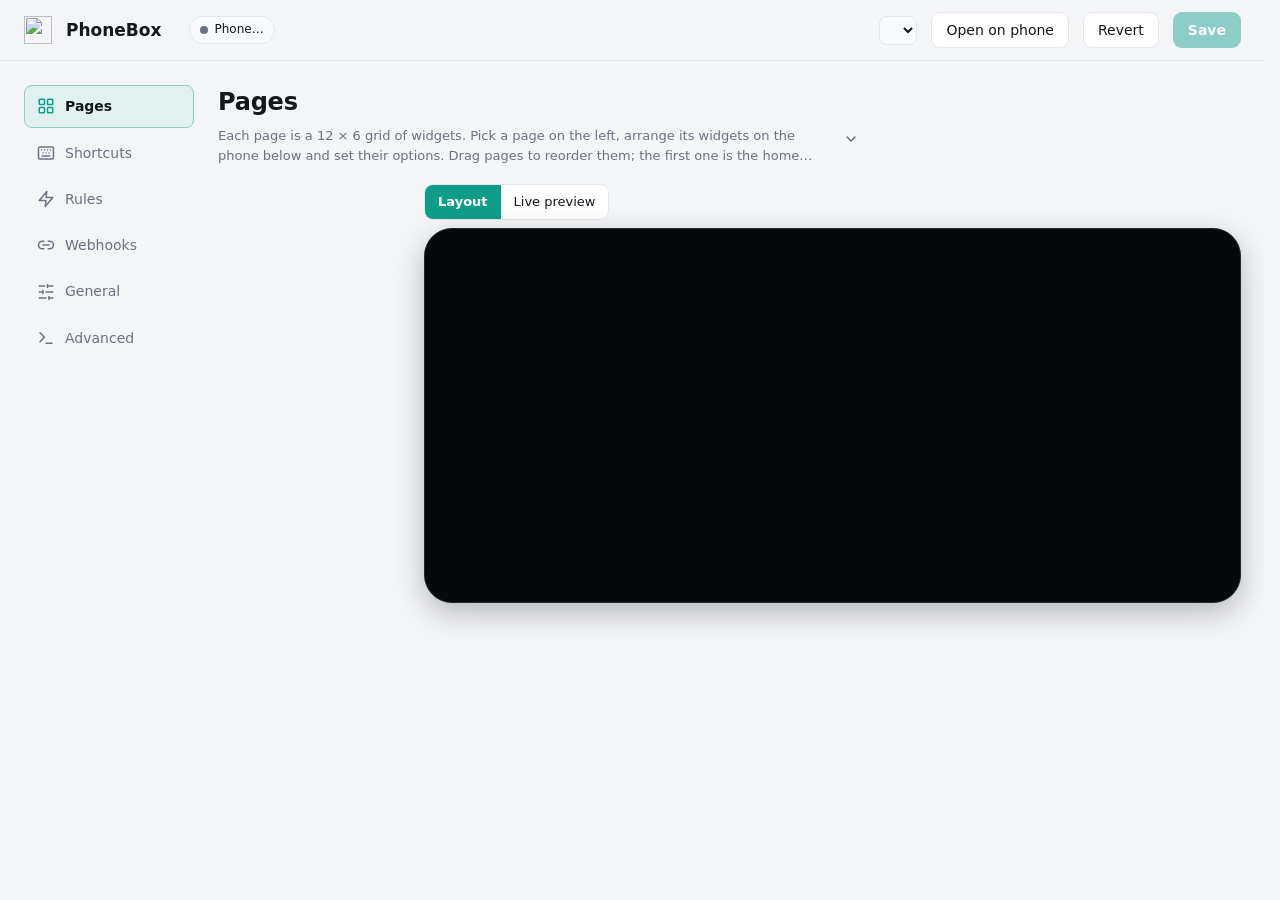
==== commit 80af8d05: "Merge remote-tracking branch 'fork/main' into material-you-remote-control # Conflicts: #	agent/Phone" ====
--- a/agent/PhoneBox.Agent/settings.html
+++ b/agent/PhoneBox.Agent/settings.html
@@ -313,8 +313,139 @@
   background: var(--text); color: var(--bg); font-weight: 500; pointer-events: none; z-index: 50; }
 .toast.on { opacity: 1; transform: translate(-50%, 0); }
 .toast.err { background: var(--danger); color: #fff; }
-.dirty-dot { width: 8px; height: 8px; border-radius: 50%; background: var(--warn); display: none; }
-.is-dirty .dirty-dot { display: inline-block; }
+.dirty-dot { width: 8px; height: 8px; border-radius: 50%; background: var(--warn); }
+.dirty { display: none; align-items: center; gap: 7px; font-size: 12px; color: var(--muted); white-space: nowrap; }
+.is-dirty .dirty { display: inline-flex; animation: pb-in .18s var(--ease) backwards; }
+@media (max-width: 1000px) { .dirty span { display: none; } }
+
+/* ---------------------------------------------------------------- feel: feedback, targets, focus, motion
+   Fitts: bigger hit areas, nothing moves under the pointer. Doherty: every control answers within 100 ms
+   (hover, press, busy). Zeigarnik: unsaved work is named. Only transform/opacity animate (plus colours). */
+:root { --ease: cubic-bezier(.2, .7, .2, 1); }
+html { scrollbar-gutter: stable; -webkit-tap-highlight-color: transparent; }
+body { -webkit-font-smoothing: antialiased; }
+::selection { background: color-mix(in srgb, var(--accent) 30%, transparent); }
+button, a, select, summary, label.switch, .seg button { touch-action: manipulation; }
+:focus-visible { outline: 2px solid var(--accent); outline-offset: 2px; }
+input:focus-visible, select:focus-visible, textarea:focus-visible { outline: none; border-color: var(--accent); box-shadow: 0 0 0 3px color-mix(in srgb, var(--accent) 22%, transparent); }
+.switch input:focus-visible + span { outline: 2px solid var(--accent); outline-offset: 2px; }
+.seg button:focus-visible { outline-offset: -3px; }
+
+.btn, .icon-btn, .ptab, nav a, .seg button, .pal, .tpl, .key, .wb, .day, .results button, .emojis button, .stack-btn-sm, .swatches button,
+input, select, textarea {
+  transition: background-color .12s ease, border-color .12s ease, color .12s ease, box-shadow .12s ease, opacity .12s ease, transform .12s ease;
+}
+.btn { min-height: 36px; }
+.btn.sm { min-height: 32px; }
+.btn:hover:not(:disabled) { background: var(--panel-2); }
+.btn.primary:hover:not(:disabled) { background: color-mix(in srgb, var(--accent) 88%, #000); }
+.btn:disabled { cursor: not-allowed; }
+.btn:active:not(:disabled), .icon-btn:active:not(:disabled), .seg button:active, .day:active { transform: scale(.97); }
+.icon-btn { width: 36px; height: 36px; }
+.icon-btn:hover:not(:disabled) { background: var(--panel-2); border-color: color-mix(in srgb, var(--accent) 50%, var(--line)); }
+.seg button { min-height: 34px; }
+.seg button:hover:not(.on) { background: var(--panel-2); }
+nav a { border: 1px solid transparent; padding: 10px 12px; }
+.ptab { min-height: 40px; }
+.ptab:active { background: var(--panel-2); }
+.wb:hover:not(.sel) { border-color: color-mix(in srgb, var(--accent) 55%, #2c3647); }
+.key:hover:not(.sel):not(.add) { border-color: color-mix(in srgb, var(--k) 75%, transparent); }
+.key.add:hover { color: var(--text); border-color: var(--accent); }
+.rz { width: 20px; height: 20px; }
+.rule .day { min-height: 28px; padding: 3px 8px; }
+.emojis button { width: 32px; height: 32px; }
+.stack-btn-sm { min-width: 28px; min-height: 28px; font-size: 12px; }
+.pal { min-height: 40px; }
+.results button { min-height: 38px; }
+/* the 22px switch gets a larger hit area without changing how it looks */
+.switch::before { content: ""; position: absolute; inset: -8px -4px; }
+.switch span { transition: background-color .15s ease; }
+.switch span::after { transition: transform .15s var(--ease); }
+.switch input:checked + span::after { left: 3px; transform: translateX(18px); }
+
+.pill { transition: background-color .2s ease, border-color .2s ease; }
+.pill.on i { box-shadow: 0 0 0 3px color-mix(in srgb, var(--ok) 25%, transparent); }
+.pill.on { border-color: color-mix(in srgb, var(--ok) 40%, var(--line)); }
+.lead { font-size: 13px; line-height: 1.55; max-width: 78ch; }
+.palette, .modal-box { overscroll-behavior: contain; }
+
+/* a button that is working says so without changing size */
+.btn.busy { position: relative; color: transparent !important; pointer-events: none; }
+.btn.busy::after { content: ""; position: absolute; left: 50%; top: 50%; width: 14px; height: 14px; margin: -7px 0 0 -7px; border-radius: 50%;
+  border: 2px solid var(--accent-ink); border-right-color: transparent; animation: pb-spin .7s linear infinite; }
+
+/* moving between sections and opening dialogs: short, transform only */
+@keyframes pb-in { from { transform: translateY(6px); } }
+@keyframes pb-pop { from { transform: scale(.98); } }
+@keyframes pb-spin { to { transform: rotate(360deg); } }
+section.on { animation: pb-in .18s var(--ease) backwards; }
+.modal-box { animation: pb-pop .18s var(--ease) backwards; }
+
+/* the toast confirms (peak-end) and keeps an error up longer */
+.toast { display: flex; align-items: center; gap: 9px; max-width: min(92vw, 560px); transition: opacity .2s ease, transform .25s var(--ease); }
+summary { padding: 8px 0; cursor: pointer; }
+summary:focus-visible { outline-offset: 0; border-radius: 6px; }
+.toast::before { content: "✓"; display: inline-grid; place-items: center; flex: none; width: 18px; height: 18px; border-radius: 50%; font-size: 11px; font-weight: 700;
+  background: var(--accent); color: var(--accent-ink); }
+.toast.err::before { content: "!"; background: #fff; color: var(--danger); }
+
+/* nav icons: Lucide, as masks so they take the text colour */
+nav a[href="#pages"]::before { -webkit-mask-image: url("data:image/svg+xml,%3Csvg%20xmlns='http://www.w3.org/2000/svg'%20viewBox='0%200%2024%2024'%20fill='none'%20stroke='black'%20stroke-width='2'%20stroke-linecap='round'%20stroke-linejoin='round'%3E%3Crect%20width='7'%20height='7'%20x='3'%20y='3'%20rx='1'/%3E%3Crect%20width='7'%20height='7'%20x='14'%20y='3'%20rx='1'/%3E%3Crect%20width='7'%20height='7'%20x='14'%20y='14'%20rx='1'/%3E%3Crect%20width='7'%20height='7'%20x='3'%20y='14'%20rx='1'/%3E%3C/svg%3E"); mask-image: url("data:image/svg+xml,%3Csvg%20xmlns='http://www.w3.org/2000/svg'%20viewBox='0%200%2024%2024'%20fill='none'%20stroke='black'%20stroke-width='2'%20stroke-linecap='round'%20stroke-linejoin='round'%3E%3Crect%20width='7'%20height='7'%20x='3'%20y='3'%20rx='1'/%3E%3Crect%20width='7'%20height='7'%20x='14'%20y='3'%20rx='1'/%3E%3Crect%20width='7'%20height='7'%20x='14'%20y='14'%20rx='1'/%3E%3Crect%20width='7'%20height='7'%20x='3'%20y='14'%20rx='1'/%3E%3C/svg%3E"); }
+nav a[href="#shortcuts"]::before { -webkit-mask-image: url("data:image/svg+xml,%3Csvg%20xmlns='http://www.w3.org/2000/svg'%20viewBox='0%200%2024%2024'%20fill='none'%20stroke='black'%20stroke-width='2'%20stroke-linecap='round'%20stroke-linejoin='round'%3E%3Cpath%20d='M10%208h.01M12%2012h.01M14%208h.01M16%2012h.01M18%208h.01M6%208h.01M7%2016h10M8%2012h.01'/%3E%3Crect%20width='20'%20height='16'%20x='2'%20y='4'%20rx='2'/%3E%3C/svg%3E"); mask-image: url("data:image/svg+xml,%3Csvg%20xmlns='http://www.w3.org/2000/svg'%20viewBox='0%200%2024%2024'%20fill='none'%20stroke='black'%20stroke-width='2'%20stroke-linecap='round'%20stroke-linejoin='round'%3E%3Cpath%20d='M10%208h.01M12%2012h.01M14%208h.01M16%2012h.01M18%208h.01M6%208h.01M7%2016h10M8%2012h.01'/%3E%3Crect%20width='20'%20height='16'%20x='2'%20y='4'%20rx='2'/%3E%3C/svg%3E"); }
+nav a[href="#rules"]::before { -webkit-mask-image: url("data:image/svg+xml,%3Csvg%20xmlns='http://www.w3.org/2000/svg'%20viewBox='0%200%2024%2024'%20fill='none'%20stroke='black'%20stroke-width='2'%20stroke-linecap='round'%20stroke-linejoin='round'%3E%3Cpolygon%20points='13%202%203%2014%2012%2014%2011%2022%2021%2010%2012%2010%2013%202'/%3E%3C/svg%3E"); mask-image: url("data:image/svg+xml,%3Csvg%20xmlns='http://www.w3.org/2000/svg'%20viewBox='0%200%2024%2024'%20fill='none'%20stroke='black'%20stroke-width='2'%20stroke-linecap='round'%20stroke-linejoin='round'%3E%3Cpolygon%20points='13%202%203%2014%2012%2014%2011%2022%2021%2010%2012%2010%2013%202'/%3E%3C/svg%3E"); }
+nav a[href="#webhooks"]::before { -webkit-mask-image: url("data:image/svg+xml,%3Csvg%20xmlns='http://www.w3.org/2000/svg'%20viewBox='0%200%2024%2024'%20fill='none'%20stroke='black'%20stroke-width='2'%20stroke-linecap='round'%20stroke-linejoin='round'%3E%3Cpath%20d='M9%2017H7A5%205%200%200%201%207%207h2'/%3E%3Cpath%20d='M15%207h2a5%205%200%201%201%200%2010h-2'/%3E%3Cline%20x1='8'%20x2='16'%20y1='12'%20y2='12'/%3E%3C/svg%3E"); mask-image: url("data:image/svg+xml,%3Csvg%20xmlns='http://www.w3.org/2000/svg'%20viewBox='0%200%2024%2024'%20fill='none'%20stroke='black'%20stroke-width='2'%20stroke-linecap='round'%20stroke-linejoin='round'%3E%3Cpath%20d='M9%2017H7A5%205%200%200%201%207%207h2'/%3E%3Cpath%20d='M15%207h2a5%205%200%201%201%200%2010h-2'/%3E%3Cline%20x1='8'%20x2='16'%20y1='12'%20y2='12'/%3E%3C/svg%3E"); }
+nav a[href="#general"]::before { -webkit-mask-image: url("data:image/svg+xml,%3Csvg%20xmlns='http://www.w3.org/2000/svg'%20viewBox='0%200%2024%2024'%20fill='none'%20stroke='black'%20stroke-width='2'%20stroke-linecap='round'%20stroke-linejoin='round'%3E%3Cline%20x1='21'%20x2='14'%20y1='4'%20y2='4'/%3E%3Cline%20x1='10'%20x2='3'%20y1='4'%20y2='4'/%3E%3Cline%20x1='21'%20x2='12'%20y1='12'%20y2='12'/%3E%3Cline%20x1='8'%20x2='3'%20y1='12'%20y2='12'/%3E%3Cline%20x1='21'%20x2='16'%20y1='20'%20y2='20'/%3E%3Cline%20x1='12'%20x2='3'%20y1='20'%20y2='20'/%3E%3Cline%20x1='14'%20x2='14'%20y1='2'%20y2='6'/%3E%3Cline%20x1='8'%20x2='8'%20y1='10'%20y2='14'/%3E%3Cline%20x1='16'%20x2='16'%20y1='18'%20y2='22'/%3E%3C/svg%3E"); mask-image: url("data:image/svg+xml,%3Csvg%20xmlns='http://www.w3.org/2000/svg'%20viewBox='0%200%2024%2024'%20fill='none'%20stroke='black'%20stroke-width='2'%20stroke-linecap='round'%20stroke-linejoin='round'%3E%3Cline%20x1='21'%20x2='14'%20y1='4'%20y2='4'/%3E%3Cline%20x1='10'%20x2='3'%20y1='4'%20y2='4'/%3E%3Cline%20x1='21'%20x2='12'%20y1='12'%20y2='12'/%3E%3Cline%20x1='8'%20x2='3'%20y1='12'%20y2='12'/%3E%3Cline%20x1='21'%20x2='16'%20y1='20'%20y2='20'/%3E%3Cline%20x1='12'%20x2='3'%20y1='20'%20y2='20'/%3E%3Cline%20x1='14'%20x2='14'%20y1='2'%20y2='6'/%3E%3Cline%20x1='8'%20x2='8'%20y1='10'%20y2='14'/%3E%3Cline%20x1='16'%20x2='16'%20y1='18'%20y2='22'/%3E%3C/svg%3E"); }
+nav a[href="#advanced"]::before { -webkit-mask-image: url("data:image/svg+xml,%3Csvg%20xmlns='http://www.w3.org/2000/svg'%20viewBox='0%200%2024%2024'%20fill='none'%20stroke='black'%20stroke-width='2'%20stroke-linecap='round'%20stroke-linejoin='round'%3E%3Cpolyline%20points='4%2017%2010%2011%204%205'/%3E%3Cline%20x1='12'%20x2='20'%20y1='19'%20y2='19'/%3E%3C/svg%3E"); mask-image: url("data:image/svg+xml,%3Csvg%20xmlns='http://www.w3.org/2000/svg'%20viewBox='0%200%2024%2024'%20fill='none'%20stroke='black'%20stroke-width='2'%20stroke-linecap='round'%20stroke-linejoin='round'%3E%3Cpolyline%20points='4%2017%2010%2011%204%205'/%3E%3Cline%20x1='12'%20x2='20'%20y1='19'%20y2='19'/%3E%3C/svg%3E"); }
+
+/* ---------------------------------------------------------------- feel, round 2: clearer selection, calmer chrome */
+h2 { font-size: 24px; font-weight: 700; letter-spacing: -.01em; margin-bottom: 6px; }
+nav { gap: 4px; }
+nav a { display: flex; align-items: center; gap: 10px; color: var(--muted); font-weight: 500; }
+nav a::before { content: ""; width: 18px; height: 18px; flex: none; background: currentColor; -webkit-mask: center / contain no-repeat; mask: center / contain no-repeat; }
+nav a:hover { color: var(--text); }
+nav a.on { background: color-mix(in srgb, var(--accent) 13%, var(--panel)); border-color: color-mix(in srgb, var(--accent) 38%, var(--line)); color: var(--text); font-weight: 650; box-shadow: none; }
+nav a.on::before { color: var(--accent); }
+.ptab.on { background: color-mix(in srgb, var(--accent) 12%, var(--panel)); border-color: color-mix(in srgb, var(--accent) 38%, var(--line)); box-shadow: none; }
+.ptab.on .pt-num { color: var(--accent); font-weight: 700; }
+.card { padding: 18px 20px; border-radius: 16px; }
+.card h3 { font-size: 16px; margin-bottom: 14px; }
+
+/* long intro text: two lines, one click opens it */
+.lead.clamp:not(.open) { display: -webkit-box; -webkit-line-clamp: 2; -webkit-box-orient: vertical; overflow: hidden; }
+.lead.long { cursor: pointer; position: relative; padding-right: 28px; border-radius: 6px; }
+.lead.long::after { content: ""; position: absolute; right: 4px; top: 5px; width: 16px; height: 16px; background: var(--muted);
+  -webkit-mask: url("data:image/svg+xml,%3Csvg xmlns='http://www.w3.org/2000/svg' viewBox='0 0 24 24' fill='none' stroke='black' stroke-width='2.2' stroke-linecap='round' stroke-linejoin='round'%3E%3Cpath d='m6 9 6 6 6-6'/%3E%3C/svg%3E") center / contain no-repeat;
+  mask: url("data:image/svg+xml,%3Csvg xmlns='http://www.w3.org/2000/svg' viewBox='0 0 24 24' fill='none' stroke='black' stroke-width='2.2' stroke-linecap='round' stroke-linejoin='round'%3E%3Cpath d='m6 9 6 6 6-6'/%3E%3C/svg%3E") center / contain no-repeat;
+  transition: transform .2s var(--ease); }
+.lead.long.open::after { transform: rotate(180deg); }
+.lead.long:hover { color: var(--text); }
+
+/* page toolbar: the one useful state (home page) stays outlined, the housekeeping buttons go quiet until hovered */
+#peHead .card > .row + .row .btn.sm { border-color: transparent; background: transparent; color: var(--muted); }
+#peHead .card > .row + .row .btn.sm:hover:not(:disabled) { color: var(--text); background: var(--panel-2); border-color: var(--line); }
+#peHead .card > .row + .row .btn.sm.danger { color: var(--danger); }
+#peHead .card > .row + .row .btn.sm.danger:hover:not(:disabled) { background: color-mix(in srgb, var(--danger) 10%, transparent); border-color: color-mix(in srgb, var(--danger) 35%, transparent); }
+#peHead .card > .row + .row .btn.sm:has(.ico.m) { border-color: var(--line); color: var(--text); }
+
+/* Save, the one thing waiting for the user: a single pulse the moment there is something to save */
+#save { position: relative; }
+.is-dirty #save::before { content: ""; position: absolute; inset: -2px; border-radius: 11px; border: 2px solid var(--accent); pointer-events: none; animation: pb-ring .9s ease-out 1 both; }
+@keyframes pb-ring { from { transform: scale(1); opacity: .9; } to { transform: scale(1.22, 1.5); opacity: 0; } }
+@media (pointer: coarse) {
+  .btn { min-height: 44px; } .btn.sm { min-height: 40px; } .icon-btn { width: 44px; height: 44px; }
+  .seg button { min-height: 40px; } .ptab { min-height: 44px; } .rule .day { min-height: 36px; padding: 4px 10px; }
+  .emojis button { width: 40px; height: 40px; } .stack-btn-sm { min-width: 36px; min-height: 36px; }
+}
+@media (max-width: 800px) {
+  nav a { flex: none; min-height: 44px; display: flex; align-items: center; white-space: nowrap; }
+  header { flex-wrap: wrap; padding: 10px 16px; gap: 10px; }
+  input, select, textarea { font-size: 16px; } /* below 16px iOS zooms the page on focus */
+}
+@media (max-width: 600px) { header { position: static; } } /* a wrapped sticky header would eat a third of the screen */
+@media (prefers-reduced-motion: reduce) {
+  *, *::before, *::after { animation-duration: .001ms !important; animation-iteration-count: 1 !important; transition-duration: .001ms !important; }
+  .toast { transform: translate(-50%, 0); }
+}
 
 @media (max-width: 800px) {
   .layout { grid-template-columns: 1fr; padding: 16px; }
@@ -326,12 +457,12 @@
 </head>
 <body>
 <header id="hdr">
-  <img src="/favicon.ico" alt="">
+  <img src="/favicon.ico" alt="" width="28" height="28">
   <h1>PhoneBox</h1><span class="ver" id="ver"></span>
   <span class="pill" id="phone"><i></i><span data-i18n="s.phoneStatus">Phone…</span></span>
   <div class="spacer"></div>
-  <select id="langSel" data-i18n-title="lang.label" title="Language" style="padding:5px 8px;border-radius:8px;border:1px solid var(--line);background:var(--panel-2);color:var(--text);font-size:12.5px;max-width:160px"></select>
-  <span class="dirty-dot" data-i18n-title="s.unsavedChanges" title="Unsaved changes"></span>
+  <select id="langSel" data-i18n-title="lang.label" title="Language" aria-label="Language" style="padding:5px 8px;border-radius:8px;border:1px solid var(--line);background:var(--panel-2);color:var(--text);font-size:12.5px;max-width:160px"></select>
+  <span class="dirty" role="status" data-i18n-title="s.unsavedChanges" title="Unsaved changes"><i class="dirty-dot"></i><span data-i18n="s.unsavedChanges">Unsaved changes</span></span>
   <button class="btn primary" id="restartBtn" hidden title="Wi-Fi settings change after a restart" data-i18n="s.restartApply" data-i18n-title="s.restartApplyTitle">Restart to apply</button>
   <button class="btn" id="openPhone" data-i18n="s.openOnPhone">Open on phone</button>
   <button class="btn" id="revert" disabled data-i18n="s.revert">Revert</button>
@@ -589,12 +720,19 @@
       </div>
 
       <div class="card">
+        <h3 data-i18n="s.cursor.title">Cursor sessions</h3>
+        <p class="hint" style="margin:0 0 12px" data-i18n="s.cursor.hint">Show recent Cursor agent chats on the AI sessions widget (off by default). Only the last message's role is kept; chat text is never shown, stored or sent. Project names use the folder basename from Cursor's workspaceStorage.</p>
+        <div class="row" style="margin-bottom:8px"><label class="switch"><input type="checkbox" data-bind="cursor.sessions"><span></span></label> <span data-i18n="s.cursor.sessions">Show Cursor sessions</span></div>
+      </div>
+
+      <div class="card">
         <h3 data-i18n="s.claude.title">Claude Code permission prompts</h3>
         <p class="hint" style="margin:0 0 12px" data-i18n-html="s.claude.hint">When Claude Code asks for permission (run a command, edit a file…), the phone shows the request with
           <b>Allow</b> and <b>Deny</b>. If the phone is not connected or nobody answers in time, Claude Code asks in the terminal as usual.
           This needs a small hook in <code>~/.claude/settings.json</code>; PhoneBox adds it for you (a backup is kept next to the file).</p>
         <div class="row" style="margin-bottom:12px"><button class="btn" id="hookBtn" data-i18n="s.claude.installHook">Install hook</button><span class="hint" id="hookState"></span></div>
         <div class="row" style="margin-bottom:8px"><label class="switch"><input type="checkbox" data-bind="claude.phoneApprovals"><span></span></label> <span data-i18n="s.claude.askOnPhone">Ask on the phone</span></div>
+        <label class="check"><input type="checkbox" data-bind="claude.shareSessionTitles"> <span data-i18n="s.claude.shareSessionTitles">Show Claude Code chat titles on the phone (Claude Code often draws them from your first prompt)</span></label>
         <label class="check"><input type="checkbox" data-bind="claude.onlyWhenAway"> <span data-i18n="s.claude.onlyWhenAway">Only when I am away from the PC (no keyboard or mouse for a minute)</span></label>
         <div class="row" style="margin-top:12px"><label class="switch"><input type="checkbox" data-bind="claude.phonePrompts"><span></span></label> <span data-i18n="s.claude.phonePrompts">Send prompts to sessions from the phone</span></div>
         <div class="field" style="max-width:260px;margin-top:12px"><label data-i18n="s.claude.timeout">Seconds to answer before the terminal takes over</label><input type="number" min="10" max="3600" data-bind="claude.timeoutSec" data-type="int"></div>
@@ -801,7 +939,8 @@
   t.textContent = msg;
   t.className = 'toast on' + (err ? ' err' : '');
   clearTimeout(toast.t);
-  toast.t = setTimeout(() => (t.className = 'toast' + (err ? ' err' : '')), 2800);
+  t.setAttribute('role', err ? 'alert' : 'status');
+  toast.t = setTimeout(() => (t.className = 'toast' + (err ? ' err' : '')), err ? 6000 : 2800);
 }
 const getPath = (o, p) => p.split('.').reduce((a, k) => (a == null ? a : a[k]), o);
 function setPath(o, p, v) {
@@ -982,8 +1121,8 @@
   $('peHead').replaceChildren(
     h('div', { class: 'card' },
       h('div', { class: 'row', style: { gap: '10px' } },
-        h('input', { type: 'text', class: 'icon-input', value: p.icon || '', maxlength: 8, title: 'Icon', oninput: (e) => { p.icon = e.target.value; changed(); renderTabsOnly(); } }),
-        h('input', { type: 'text', value: p.title || '', placeholder: t('s.js.pageName'), style: { flex: '1', fontSize: '16px', fontWeight: '600' }, oninput: (e) => { p.title = e.target.value; changed(); renderTabsOnly(); } }),
+        h('input', { type: 'text', class: 'icon-input', value: p.icon || '', maxlength: 8, title: 'Icon', 'aria-label': 'Icon', oninput: (e) => { p.icon = e.target.value; changed(); renderTabsOnly(); } }),
+        h('input', { type: 'text', value: p.title || '', placeholder: t('s.js.pageName'), 'aria-label': t('s.js.pageName'), style: { flex: '1', fontSize: '16px', fontWeight: '600' }, oninput: (e) => { p.title = e.target.value; changed(); renderTabsOnly(); } }),
         h('label', { class: 'check', title: t('s.js.showOnPhone') }, h('label', { class: 'switch' },
           h('input', { type: 'checkbox', checked: p.enabled !== false, onchange: (e) => {
             if (!e.target.checked && cfg.pages.filter((x) => x.enabled !== false).length === 1) { e.target.checked = true; toast(t('s.js.keepOnePage'), true); return; }
@@ -2742,6 +2881,7 @@
   if ($('langSel')) $('langSel').value = I18n.getPref();
   if ($('displayLangSel')) $('displayLangSel').value = I18n.getPref();
   I18n.applyDom();
+  fitLeads(); // translated intros can be shorter or longer than the old text
 }
 
 function bindLanguage() {
@@ -2897,7 +3037,7 @@
 // The form reads every section it binds and renders, so a config without one — an older export, or a
 // hand-trimmed paste in Apply JSON — gets the same defaults a fresh load does before anything renders.
 function fillDefaults() {
-  cfg.pages = fitPages(cfg.pages); cfg.shortcuts ??= []; cfg.rules ??= []; cfg.display ??= {}; cfg.night = { enabled: true, start: '00:30', end: '07:30', brightness: 0.02, ...cfg.night }; cfg.weather ??= {}; cfg.weather.unit ??= 'celsius'; cfg.photos ??= { folder: '', subfolders: true }; cfg.lan ??= { enabled: false, port: 8766 }; cfg.updates ??= { auto: true, repo: 'ersinkoc/phonebox' }; cfg.claude ??= { phoneApprovals: true, timeoutSec: 90, onlyWhenAway: false, phonePrompts: false };
+  cfg.pages = fitPages(cfg.pages); cfg.shortcuts ??= []; cfg.rules ??= []; cfg.display ??= {}; cfg.night = { enabled: true, start: '00:30', end: '07:30', brightness: 0.02, ...cfg.night }; cfg.weather ??= {}; cfg.weather.unit ??= 'celsius'; cfg.photos ??= { folder: '', subfolders: true }; cfg.lan ??= { enabled: false, port: 8766 }; cfg.updates ??= { auto: true, repo: 'ersinkoc/phonebox' }; cfg.claude ??= { phoneApprovals: true, timeoutSec: 90, onlyWhenAway: false, phonePrompts: false, shareSessionTitles: false };
   cfg.codexBar ??= { providers: ['claude', 'codex', 'antigravity'], rotate: true, pageSize: 2, rotateInterval: 8 };
   for (const [k, v] of Object.entries({ language: 'auto', hour12: false, idleReturnSec: 90, switchCountdownSec: 3, touchGraceSec: 20, minDwellSec: 15, holdMaxMin: 30, keepAwake: true,
     showSeconds: true, vibrate: true, volumeKeys: true, artTint: true, proximityWake: true, orientation: 'landscape', theme: 'default', accent: '#2dd4bf' })) cfg.display[k] ??= v;
@@ -2922,7 +3062,20 @@
   changed(); loadInfo(); loadPhones();
 }
 
-async function save() {
+// one save at a time: pressing Save or Ctrl/Cmd+S again while it runs joins the save in flight, and the busy
+// indicator stays until that save has fully finished
+let saving = null;
+function save() {
+  if (saving) return saving;
+  const btn = $('save');
+  btn.classList.add('busy'); btn.setAttribute('aria-busy', 'true');
+  saving = doSave().finally(() => {
+    saving = null;
+    btn.classList.remove('busy'); btn.removeAttribute('aria-busy');
+  });
+  return saving;
+}
+async function doSave() {
   const headers = { 'Content-Type': 'application/json' };
   if (cfgVersion) headers['X-Config-Version'] = cfgVersion;
   let r;
@@ -3029,18 +3182,40 @@
   }
   catch (e) { $('jsonErr').textContent = e.message; }
 };
+$('save').title = (/Mac|iPhone|iPad/.test(navigator.platform) ? '⌘' : 'Ctrl+') + 'S';
+document.addEventListener('keydown', (e) => { if (e.key === 'Escape' && !$('modal').hidden) closeModal(); });
 document.addEventListener('keydown', (e) => { if ((e.ctrlKey || e.metaKey) && e.key === 's') { e.preventDefault(); if (!$('save').disabled) save(); } });
 window.addEventListener('beforeunload', (e) => { if (!$('save').disabled) { e.preventDefault(); e.returnValue = ''; } });
+
+// long intro paragraphs show two lines; a click (or Enter) opens the rest
+function fitLeads() {
+  document.querySelectorAll('section > .lead').forEach((p) => {
+    p.classList.add('clamp');
+    const long = p.classList.contains('open') || p.scrollHeight > p.clientHeight + 1;
+    p.classList.toggle('long', long);
+    if (long) { p.tabIndex = 0; p.setAttribute('role', 'button'); p.setAttribute('aria-expanded', String(p.classList.contains('open'))); }
+    else { p.removeAttribute('tabindex'); p.removeAttribute('role'); p.removeAttribute('aria-expanded'); }
+    if (!p.dataset.wired) {
+      p.dataset.wired = '1';
+      const flip = () => { if (!p.classList.contains('long')) return; p.setAttribute('aria-expanded', String(p.classList.toggle('open'))); };
+      p.addEventListener('click', flip);
+      p.addEventListener('keydown', (e) => { if (e.key === 'Enter' || e.key === ' ') { e.preventDefault(); flip(); } });
+    }
+  });
+}
+window.addEventListener('resize', fitLeads);
 
 function route() {
   const id = (location.hash || '#pages').slice(1);
   document.querySelectorAll('section').forEach((s) => s.classList.toggle('on', s.id === id));
   document.querySelectorAll('nav a').forEach((a) => a.classList.toggle('on', a.getAttribute('href') === '#' + id));
   if (id === 'webhooks') loadPushed();
+  fitLeads();
 }
 window.addEventListener('hashchange', route);
 route();
 applyLanguageUi(window.PhoneBoxI18n?.getPref() || 'auto');
+fitLeads();
 load();
 setInterval(loadInfo, 5000);
 </script>
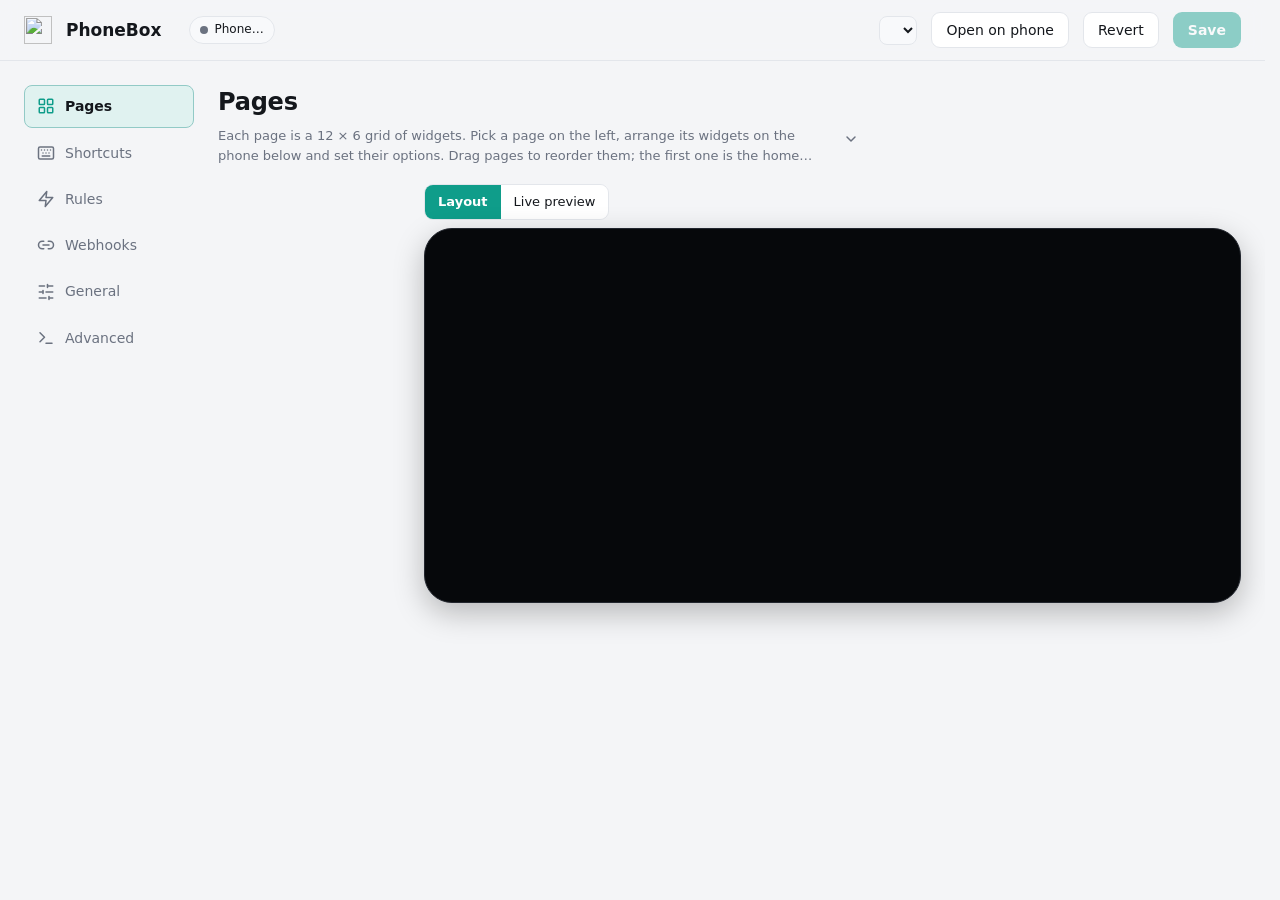
==== commit 346f2e89: "Remote desktop for macOS: /api/remote/info, frame and input; Trackpad widget works on macOS - Settin" ====
--- a/agent/PhoneBox.Agent/settings.html
+++ b/agent/PhoneBox.Agent/settings.html
@@ -785,6 +785,11 @@
           <div class="field"><label data-i18n="s.wifi.addresses">Addresses offered to the phone</label><div id="lanHosts" class="hint">—</div></div>
         </div>
         <div class="row"><button class="btn primary" id="lanPair" data-i18n="s.wifi.pair">Pair a phone over Wi-Fi</button><button class="btn" id="lanRegen" data-i18n="s.wifi.newKey">New key (unpair phones)</button><span class="hint" id="lanStatus"></span></div>
+      </div>
+      <div class="card">
+        <h3 data-i18n="s.remote.title">Remote desktop</h3>
+        <div class="row" style="margin-bottom:8px"><label class="switch"><input type="checkbox" data-bind="remote.enabled"><span></span></label> <span data-i18n="s.remote.enabled">Let the phone view and control this computer (remote desktop)</span></div>
+        <p class="hint" style="margin:0" data-i18n="s.remote.hint">On macOS, allow PhoneBoxAgent under System Settings › Privacy &amp; Security › Screen Recording (to see the screen) and Accessibility (to control it). macOS asks the first time the phone connects.</p>
       </div>
       <div class="card">
         <h3 data-i18n="s.updates.title">Updates</h3>
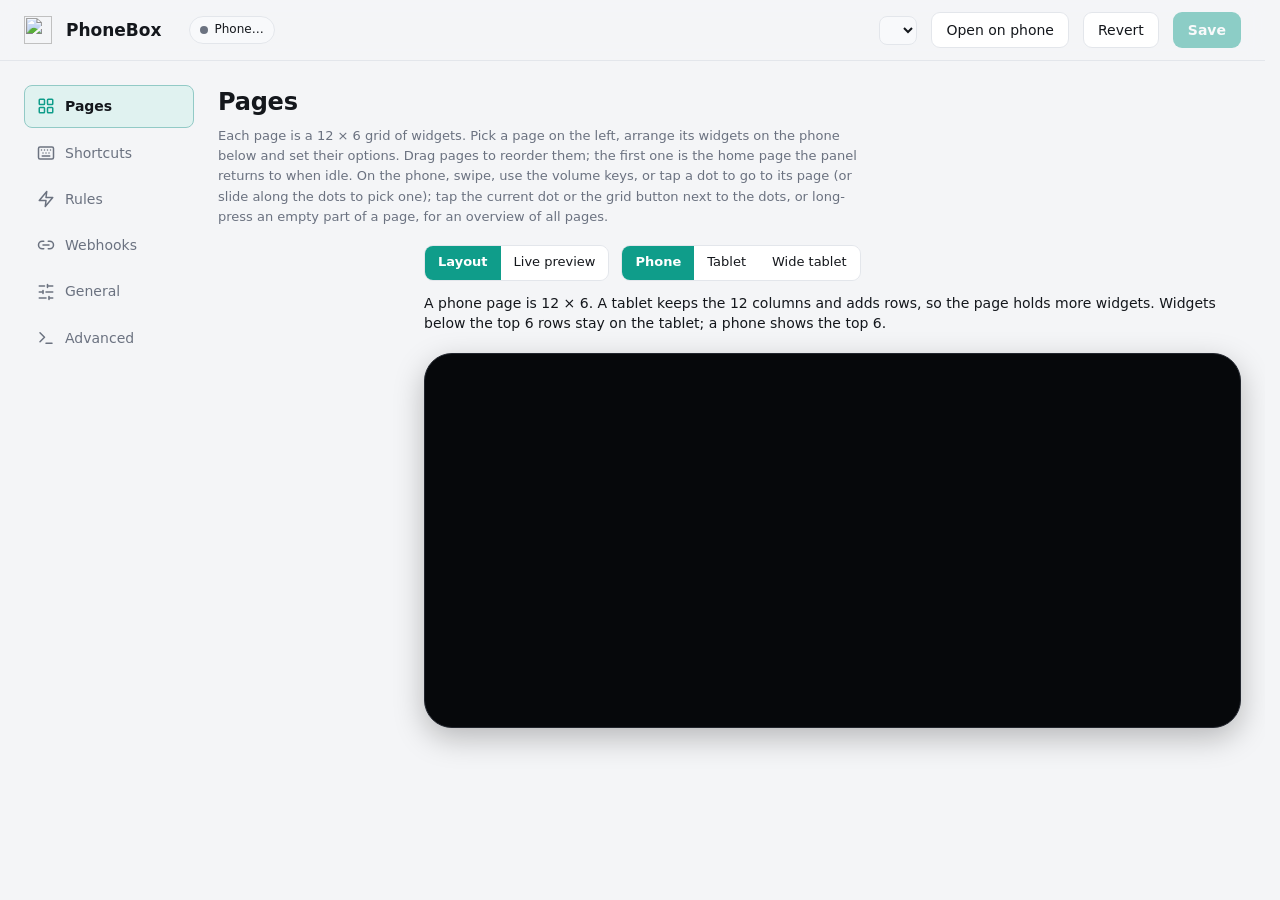
==== commit 51470fb1: "Merge upstream ersinkoc/phonebox main (0.9.25–0.9.29, 271 commits), keeping this fork's work Where b" ====
--- a/agent/PhoneBox.Agent/settings.html
+++ b/agent/PhoneBox.Agent/settings.html
@@ -56,13 +56,16 @@
 .row { display: flex; align-items: center; gap: 12px; flex-wrap: wrap; }
 .field { display: flex; flex-direction: column; gap: 5px; margin-bottom: 12px; min-width: 0; }
 .field label { font-size: 12.5px; color: var(--muted); font-weight: 600; }
+/* a widget's options in groups: an option with a "section" starts a new one under a small heading */
+.opt-section { margin: 18px 0 10px; padding-top: 12px; border-top: 1px solid var(--line, #e5e7eb); font-size: 11px; letter-spacing: .06em; text-transform: uppercase; color: var(--muted); font-weight: 700; }
 .field .hint { font-size: 12px; color: var(--muted); }
+#adbFound { overflow-wrap: anywhere; }
 input[type=text], input[type=number], input[type=time], select, textarea {
   background: var(--panel-2); border: 1px solid var(--line); border-radius: 8px; padding: 7px 10px; outline: none; min-width: 0;
 }
 input:focus, select:focus, textarea:focus { border-color: var(--accent); }
 .grid2 { display: grid; grid-template-columns: 1fr 1fr; gap: 0 16px; }
-.check { display: inline-flex; align-items: center; gap: 7px; cursor: pointer; user-select: none; margin-right: 14px; }
+.check { display: inline-flex; align-items: center; gap: 7px; cursor: pointer; user-select: none; margin-inline-end: 14px; }
 .check input { accent-color: var(--accent); width: 16px; height: 16px; }
 .ha-row { padding: 8px 0; border-bottom: 1px solid var(--line, rgba(255,255,255,.08)); }
 .ha-row input[type=text] { min-width: 0; }
@@ -90,6 +93,7 @@
 .pt-n { font-size: 11px; color: var(--muted); background: var(--panel-2); border-radius: 6px; padding: 0 6px; }
 .canvas-wrap { display: flex; justify-content: center; }
 .stage-bar { display: flex; align-items: center; gap: 12px; margin: 0 0 8px; flex-wrap: wrap; }
+#screenHint { flex: 1 0 100%; }
 .seg { display: inline-flex; border: 1px solid var(--line); border-radius: 9px; overflow: hidden; }
 .seg button { border: 0; background: var(--panel); padding: 6px 13px; cursor: pointer; font: inherit; font-size: 13px; color: var(--text); }
 .seg button.on { background: var(--accent); color: var(--accent-ink); font-weight: 600; }
@@ -97,6 +101,10 @@
 .preview { position: relative; aspect-ratio: 780 / 360; overflow: hidden; border-radius: 10px; background: #000; }
 .preview iframe { position: absolute; left: 0; top: 0; width: 780px; height: 360px; border: 0; transform-origin: 0 0; }
 .phone { width: 100%; max-width: 860px; padding: 14px 18px; border-radius: 28px; background: #06080b; border: 1px solid #22262e; box-shadow: 0 10px 30px rgba(0,0,0,.25); }
+/* Match the panel's saved grid coordinates regardless of the interface language. */
+[dir="rtl"] .canvas, [dir="rtl"] .mini { direction: ltr; }
+[dir="rtl"] .canvas > *, [dir="rtl"] .mini > * { direction: rtl; }
+[dir="rtl"] input[type="url"], [dir="rtl"] input[type="number"], [dir="rtl"] code { direction: ltr; unicode-bidi: isolate; }
 .canvas { position: relative; aspect-ratio: 752 / 333; display: grid; grid-template-columns: repeat(12, 1fr); grid-template-rows: repeat(6, 1fr); gap: 6px; touch-action: none; }
 .canvas .cell { border-radius: 6px; background: rgba(255,255,255,.035); }
 .wb { position: relative; z-index: 1; border-radius: 10px; background: #1a2230; border: 1.5px solid #2c3647; color: #e8ecf1; cursor: grab; overflow: hidden; display: flex; container-type: size; }
@@ -114,11 +122,15 @@
 .pal-cat { font-size: 11px; letter-spacing: .1em; text-transform: uppercase; color: var(--muted); font-weight: 700; margin: 10px 0 2px 8px; }
 .pal-cat:first-child { margin-top: 0; }
 input[type=search] { background: var(--panel-2); border: 1px solid var(--line); border-radius: 8px; padding: 6px 10px; outline: none; }
-.pal { display: flex; gap: 10px; align-items: center; text-align: left; padding: 6px 8px; border-radius: 9px; border: 1px solid transparent; background: none; cursor: pointer; }
+.pal { display: flex; gap: 10px; align-items: center; text-align: start; padding: 6px 8px; border-radius: 9px; border: 1px solid transparent; background: none; cursor: pointer; }
 .pal:hover { background: var(--panel-2); border-color: var(--line); }
 .pal-ico { font-size: 20px; width: 28px; text-align: center; }
 .pal b { display: block; font-size: 13px; }
 .pal small { display: block; font-size: 12px; color: var(--muted); line-height: 1.3; }
+[dir="rtl"] :is(.pal, .pal-cat, #palSearch) { text-align: right; }
+[dir="rtl"] .pal-cat { margin-inline: 8px 0; }
+[dir="rtl"] .pal-ico { flex: 0 0 28px; }
+[dir="rtl"] .pal > span:last-child { flex: 1; min-width: 0; overflow-wrap: anywhere; }
 .opts { display: flex; flex-wrap: wrap; gap: 6px 4px; align-items: center; }
 textarea { width: 100%; resize: vertical; }
 [hidden] { display: none !important; }
@@ -129,7 +141,7 @@
 .pair-qr.expired img { opacity: .15; }
 .modal-box { background: var(--panel); border: 1px solid var(--line); border-radius: 16px; padding: 18px 20px; width: min(1000px, 100%); max-height: 90vh; overflow-y: auto; }
 .tpl-grid { display: grid; grid-template-columns: repeat(auto-fill, minmax(210px, 1fr)); gap: 12px; }
-.tpl { display: flex; flex-direction: column; gap: 4px; text-align: left; padding: 10px; border-radius: 12px; border: 1px solid var(--line); background: var(--panel-2); cursor: pointer; }
+.tpl { display: flex; flex-direction: column; gap: 4px; text-align: start; padding: 10px; border-radius: 12px; border: 1px solid var(--line); background: var(--panel-2); cursor: pointer; }
 .tpl:hover { border-color: var(--accent); }
 .tpl small { color: var(--muted); font-size: 12px; }
 .mini { aspect-ratio: 2.26; display: grid; grid-template-columns: repeat(12, 1fr); grid-template-rows: repeat(6, 1fr); gap: 2px; background: #06080b; border-radius: 8px; padding: 4px; margin-bottom: 4px; }
@@ -164,14 +176,14 @@
 .phone-row .row { gap: 10px; }
 .phone-pages { display: flex; flex-wrap: wrap; gap: 4px 12px; margin-top: 8px; }
 .cal-row { display: grid; grid-template-columns: 160px minmax(0, 1fr) 44px auto; gap: 8px; align-items: center; margin-bottom: 8px; }
-.feed-row { grid-template-columns: 160px minmax(0, 1fr) auto; }
+.feed-row { grid-template-columns: 140px 150px minmax(0, 1fr) auto; }
 .cam-row { grid-template-columns: 160px minmax(0, 1fr) 80px 80px auto; }
 .console-row { display: grid; grid-template-columns: 160px minmax(0, 1fr) auto; gap: 8px; align-items: start; margin-bottom: 14px; }
 .console-row textarea, .console-row .console-dial { grid-column: 1 / 3; }
 .console-row textarea { font-family: ui-monospace, Consolas, monospace; }
 .console-dial { display: grid; grid-template-columns: repeat(3, minmax(0, 1fr)); gap: 8px; }
 .cal-row input[type=color] { width: 44px; height: 34px; padding: 2px; }
-@media (max-width: 700px) { .cal-row { grid-template-columns: 1fr 44px auto; } .feed-row { grid-template-columns: 1fr auto; } .cam-row { grid-template-columns: 1fr 80px 80px auto; } .cal-row .cal-url { grid-column: 1 / -1; grid-row: 2; } }
+@media (max-width: 700px) { .cal-row { grid-template-columns: 1fr 44px auto; } .feed-row { grid-template-columns: 1fr 1fr auto; } .cam-row { grid-template-columns: 1fr 80px 80px auto; } .cal-row .cal-url { grid-column: 1 / -1; grid-row: 2; } }
 
 /* shortcuts */
 .deck { display: grid; grid-template-columns: repeat(var(--cols, 4), minmax(0, 1fr)); gap: 10px; margin-bottom: 14px; }
@@ -191,7 +203,7 @@
 .swatches button { width: 22px; height: 22px; border-radius: 6px; border: 2px solid transparent; cursor: pointer; }
 .swatches button.on { border-color: var(--text); }
 .emojis { display: flex; gap: 2px; flex-wrap: wrap; margin-top: 4px; }
-.emojis button { border: 0; background: none; font-size: 18px; width: 30px; height: 30px; border-radius: 6px; cursor: pointer; }
+.emojis button { border: 0; background: none; font-size: 18px; width: 30px; height: 30px; border-radius: 6px; cursor: pointer; color: inherit; display: inline-grid; place-items: center; }
 .emojis button:hover { background: var(--panel-2); }
 input[type=color] { width: 42px; height: 34px; border: 1px solid var(--line); border-radius: 8px; background: var(--panel-2); padding: 2px; }
 .icon-input { width: 70px; text-align: center; font-size: 20px; }
@@ -298,11 +310,22 @@
 
 /* city search */
 .results { display: flex; flex-direction: column; border: 1px solid var(--line); border-radius: 8px; overflow: hidden; margin-top: 6px; }
-.results button { text-align: left; border: 0; background: var(--panel); padding: 8px 10px; cursor: pointer; border-bottom: 1px solid var(--line); }
+.results button { text-align: start; border: 0; background: var(--panel); padding: 8px 10px; cursor: pointer; border-bottom: 1px solid var(--line); }
 .results button:last-child { border-bottom: 0; }
 .results button:hover { background: var(--panel-2); }
 .results small { color: var(--muted); }
 
+/* Technical editors and sliders keep physical left-to-right navigation in RTL settings. */
+[dir="rtl"] :is(#general, #shortcuts, #rules) input[type="range"],
+[dir="rtl"] :is(#general, #shortcuts, #rules) .technical-input,
+[dir="rtl"] #general :is(input[type="password"], input[data-bind$="url" i], input[data-bind$="path" i],
+                         input[data-bind$="host" i], input[data-bind$="key" i], input[data-bind$="id" i]),
+[dir="rtl"] #general :is(#nbv, #appearanceSettings output),
+[dir="rtl"] #webhooks :is(.cmdline, .items td.val),
+[dir="rtl"] #advanced #info dd { direction: ltr; unicode-bidi: isolate; }
+[dir="rtl"] #controlSettings .field input[type="checkbox"] { align-self: start; }
+[dir="rtl"] #general #adbFound, [dir="rtl"] #advanced #info dd { overflow-wrap: anywhere; min-width: 0; }
+[dir="rtl"] textarea.json { direction: ltr; text-align: left; overflow: auto; white-space: pre; }
 textarea.json { width: 100%; min-height: 420px; font: 12.5px/1.5 Consolas, "Cascadia Mono", monospace; resize: vertical; }
 code { background: var(--panel-2); padding: 1px 6px; border-radius: 5px; font-size: 12.5px; }
 dl { display: grid; grid-template-columns: max-content 1fr; gap: 6px 16px; margin: 0; }
@@ -317,6 +340,11 @@
 .dirty { display: none; align-items: center; gap: 7px; font-size: 12px; color: var(--muted); white-space: nowrap; }
 .is-dirty .dirty { display: inline-flex; animation: pb-in .18s var(--ease) backwards; }
 @media (max-width: 1000px) { .dirty span { display: none; } }
+/* a waiting update sits in the header, seen from every section: the Updates card is far down General */
+.upd-top { display: inline-flex; align-items: center; color: var(--accent); background: color-mix(in srgb, var(--accent) 12%, var(--panel)); border-color: color-mix(in srgb, var(--accent) 60%, var(--line)); font-weight: 600; }
+.upd-top[hidden] { display: none; }
+.upd-top:disabled { opacity: .6; cursor: default; }
+@media (max-width: 700px) { .upd-top .lbl { display: none; } .upd-top .ico.m { margin-right: 0; } }
 
 /* ---------------------------------------------------------------- feel: feedback, targets, focus, motion
    Fitts: bigger hit areas, nothing moves under the pointer. Doherty: every control answers within 100 ms
@@ -460,6 +488,7 @@
   <img src="/favicon.ico" alt="" width="28" height="28">
   <h1>PhoneBox</h1><span class="ver" id="ver"></span>
   <span class="pill" id="phone"><i></i><span data-i18n="s.phoneStatus">Phone…</span></span>
+  <button class="btn sm upd-top" id="updTop" hidden></button>
   <div class="spacer"></div>
   <select id="langSel" data-i18n-title="lang.label" title="Language" aria-label="Language" style="padding:5px 8px;border-radius:8px;border:1px solid var(--line);background:var(--panel-2);color:var(--text);font-size:12.5px;max-width:160px"></select>
   <span class="dirty" role="status" data-i18n-title="s.unsavedChanges" title="Unsaved changes"><i class="dirty-dot"></i><span data-i18n="s.unsavedChanges">Unsaved changes</span></span>
@@ -484,7 +513,7 @@
       <h2 data-i18n="s.nav.pages">Pages</h2>
       <p class="lead" data-i18n="s.pages.lead">Each page is a 12 × 6 grid of widgets. Pick a page on the left, arrange its widgets on the phone below and set their options.
         Drag pages to reorder them; the first one is the home page the panel returns to when idle. On the phone, swipe, use the volume keys,
-        or tap the dots (or long-press a page) for an overview of all pages.</p>
+        or tap a dot to go to its page (or slide along the dots to pick one); tap the current dot or the grid button next to the dots, or long-press an empty part of a page, for an overview of all pages.</p>
       <div class="pages-layout">
         <div id="pageTabs"></div>
         <div id="pageEditor">
@@ -492,6 +521,12 @@
           <div id="stage">
             <div class="stage-bar">
               <div class="seg" id="stageSeg"><button data-v="layout" class="on" data-i18n="s.pages.layout">Layout</button><button data-v="live" data-i18n="s.pages.livePreview">Live preview</button></div>
+              <div class="seg" id="screenSeg" role="group" aria-label="Screen">
+                <button type="button" data-screen="phone" class="on" data-i18n="s.pages.screen.phone">Phone</button>
+                <button type="button" data-screen="tablet" data-i18n="s.pages.screen.tablet">Tablet</button>
+                <button type="button" data-screen="wide" data-i18n="s.pages.screen.wide">Wide tablet</button>
+              </div>
+              <span class="hint" id="screenHint" data-i18n="s.pages.screenHint">A phone page is 12 × 6. A tablet keeps the 12 columns and adds rows, so the page holds more widgets. Widgets below the top 6 rows stay on the tablet; a phone shows the top 6.</span>
               <span class="hint" id="stageHint"></span>
             </div>
             <div class="canvas-wrap"><div class="phone"><div class="canvas" id="canvas"></div><div class="preview" id="previewBox" hidden></div></div></div>
@@ -545,7 +580,20 @@
           </div>
           <div class="field"><label for="weatherUnit" data-i18n="s.weather.unit">Temperature unit</label>
             <select id="weatherUnit" data-bind="weather.unit"><option value="celsius" data-i18n="s.weather.unitC">Celsius (°C)</option><option value="fahrenheit" data-i18n="s.weather.unitF">Fahrenheit (°F)</option></select></div>
+          <div class="field"><label for="weatherModel" data-i18n="s.weather.model">Forecast model</label>
+            <select id="weatherModel" data-bind="weather.model">
+              <option value="" data-i18n="s.weather.modelAuto">Automatic (Open-Meteo best match)</option>
+              <option value="gfs_seamless">GFS (NOAA)</option>
+              <option value="ecmwf_ifs025">ECMWF IFS</option>
+              <option value="icon_seamless">ICON (DWD)</option>
+              <option value="ukmo_seamless">UKMO (Met Office)</option>
+              <option value="gem_seamless">GEM (ECCC)</option>
+              <option value="jma_seamless">JMA</option>
+              <option value="meteofrance_seamless">Météo-France</option>
+              <option value="cma_grapes_global">CMA GRAPES</option>
+            </select></div>
         </div>
+        <p class="hint" style="margin:8px 0 0" data-i18n="s.weather.modelHint">Apps and models disagree by a degree or two. Only Automatic and GFS supply every value: with another model the UV index, and with some also the chance of rain, may be missing.</p>
         <p class="hint" style="margin:8px 0 0" data-i18n="s.weather.openMeteoHint">The phone asks Open-Meteo for this location only while a page has a widget that uses the weather (weather, forecast, sun &amp; moon, a clock with its weather line, Custom HTML).</p>
       </div>
 
@@ -569,10 +617,24 @@
 
       <div class="card">
         <h3 data-i18n="s.photos.title">Photo frame</h3>
-        <p class="hint" style="margin:0 0 12px" data-i18n="s.photos.hint">For the Photo frame widget: a folder of photos on this computer. A synced OneDrive, Dropbox or iCloud folder works too; photos that are only in the cloud are skipped. Large photos are scaled down here before they go to the phone, and the path stays on this computer.</p>
-        <div class="field"><label data-i18n="s.photos.folder">Photo folder (full path)</label>
-          <input type="text" data-bind="photos.folder" placeholder="C:\Users\you\Pictures\Frame" spellcheck="false" autocomplete="off"></div>
-        <label class="check"><input type="checkbox" data-bind="photos.subfolders"> <span data-i18n="s.photos.subfolders">Include subfolders</span></label>
+        <div class="field"><label data-i18n="s.photos.source">Photos from</label>
+          <select id="photosSource" data-bind="photos.source"><option value="folder" data-i18n="s.photos.sourceFolder">A folder on this computer</option><option value="immich" data-i18n="s.photos.sourceImmich">An Immich album</option></select></div>
+        <div id="photosFolderBox">
+          <p class="hint" style="margin:0 0 12px" data-i18n="s.photos.hint">For the Photo frame widget: a folder of photos on this computer. A synced OneDrive, Dropbox or iCloud folder works too; photos that are only in the cloud are skipped. Large photos are scaled down here before they go to the phone, and the path stays on this computer.</p>
+          <div class="field"><label data-i18n="s.photos.folder">Photo folder (full path)</label>
+            <input type="text" data-bind="photos.folder" placeholder="C:\Users\you\Pictures\Frame" spellcheck="false" autocomplete="off"></div>
+          <label class="check"><input type="checkbox" data-bind="photos.subfolders"> <span data-i18n="s.photos.subfolders">Include subfolders</span></label>
+        </div>
+        <div id="photosImmichBox" hidden>
+          <p class="hint" style="margin:0 0 12px" data-i18n="s.photos.immichHint">PhoneBox reads the album from your Immich server and shows the preview-size pictures Immich makes. A read-only API key is enough: it needs the album.read, asset.read and asset.view permissions (Immich › Account Settings › API Keys). The address and key stay on this computer; only this server is contacted.</p>
+          <div class="field"><label data-i18n="s.photos.immichUrl">Immich address</label>
+            <input type="text" data-bind="photos.immichUrl" placeholder="http://192.168.1.10:2283" spellcheck="false" autocomplete="off"></div>
+          <div class="field"><label data-i18n="s.photos.immichKey">API key</label>
+            <input type="password" data-bind="photos.immichKey" autocomplete="off"></div>
+          <div class="field"><label data-i18n="s.photos.immichAlbum">Album</label>
+            <select id="photosImmichAlbum"></select></div>
+          <div class="row"><button class="btn sm" id="photosImmichLoad" data-i18n="s.photos.immichLoad">Load albums</button><span class="hint" id="photosImmichState"></span></div>
+        </div>
       </div>
 
       <div class="card">
@@ -580,6 +642,7 @@
         <p class="hint" style="margin:0 0 12px" data-i18n="s.feeds.hint">RSS or Atom feeds for the News feeds widget. This computer fetches each one at most every 15 minutes, only while a page shows a News feeds widget; the addresses stay here.</p>
         <div id="feedList"></div>
         <button class="btn sm" id="feedAdd" data-i18n="s.feeds.add">＋ Add a feed</button>
+        <button class="btn sm" id="feedImport" style="margin-left:6px" data-i18n="s.feeds.import">＋ Import feeds (OPML / bulk)</button>
       </div>
 
       <div class="card">
@@ -618,6 +681,22 @@
           <div class="field"><label data-i18n="s.discord.clientId">Client ID</label><input type="text" data-bind="discord.clientId" autocomplete="off" spellcheck="false"></div>
           <div class="field"><label data-i18n="s.discord.clientSecret">Client secret</label><input type="password" data-bind="discord.clientSecret" autocomplete="off"></div>
         </div>
+        <div class="row" style="margin:12px 0 4px"><label class="switch"><input type="checkbox" data-bind="discord.allowControl" aria-labelledby="discordAllowControlLabel"><span></span></label> <span id="discordAllowControlLabel" data-i18n="s.discord.allowControl">Let shortcuts and custom widgets control Discord, without a Discord widget</span></div>
+        <p class="hint" style="margin:0" data-i18n="s.discord.allowControlHint">For the agent's /api/discord actions: mute, deafen, input mode, leave and join. Off: they work only while a Discord widget with Control on is on an enabled page. On: they work without one. Either way, anything that can call the agent can use them, not only the widget: the paired phone (USB or Wi-Fi) and programs on this computer.</p>
+        <div class="row" style="margin:12px 0 4px"><label class="switch"><input type="checkbox" data-bind="discord.screenShare" aria-labelledby="discordScreenShareLabel"><span></span></label> <span id="discordScreenShareLabel" data-i18n="s.discord.screenShare">Start and stop Discord screen shares from the phone</span></div>
+        <p class="hint" style="margin:0" data-i18n="s.discord.screenShareHint">Asks Discord for permission to start screen shares, so Discord asks you to approve PhoneBox once more. While the share view is open on the phone, PhoneBox lists the apps with a window on this computer (names only). Discord decides what it can share directly; for anything else use its picker on the computer. Also needs a Discord widget with Control on.</p>
+        <div class="row" style="margin:12px 0 4px"><label class="switch"><input type="checkbox" data-bind="discord.chat" aria-labelledby="discordChatLabel"><span></span></label> <span id="discordChatLabel" data-i18n="s.discord.chat">Show Discord chat and new-message dots on the phone (read-only)</span></div>
+        <p class="hint" style="margin:0" data-i18n="s.discord.chatHint">Sends the text of the channels you open in the widget to the phone. Asks Discord for permission to read messages, so Discord asks you to approve PhoneBox once more. The text stays in memory only (never in a file or the log) and is gone when Discord disconnects or this is turned off. If you decline, only the chat stays off.</p>
+      </div>
+
+      <div class="card">
+        <h3 data-i18n="s.steam.title">Steam</h3>
+        <div class="row" style="margin-bottom:8px"><label class="switch"><input type="checkbox" data-bind="steam.enabled" aria-labelledby="steamEnabledLabel"><span></span></label> <span id="steamEnabledLabel" data-i18n="s.steam.enable">Connect Steam (for the Steam friends widget)</span></div>
+        <p class="hint" style="margin:0 0 12px" data-i18n="s.steam.hint">Create a user Web API key at steamcommunity.com/dev/apikey and enter your SteamID64 or profile URL. Custom profile names are resolved when saved; only the SteamID64 is stored. Your profile's friend list must be visible to this API key for GetFriendList; make Game details public to show games. The key stays on this computer. Step by step: docs/STEAM.md.</p>
+        <div class="grid2">
+          <div class="field"><label for="steamProfileInput" data-i18n="s.steam.id">SteamID64 or profile URL</label><input id="steamProfileInput" type="text" data-bind="steam.steamId" autocomplete="off" spellcheck="false" placeholder="76561198000000000"></div>
+          <div class="field"><label for="steamApiKeyInput" data-i18n="s.steam.key">User Web API key</label><input id="steamApiKeyInput" type="password" data-bind="steam.apiKey" autocomplete="off"></div>
+        </div>
       </div>
 
       <div class="card">
@@ -629,6 +708,16 @@
           <div class="field"><label data-i18n="s.obs.password">Password</label><input type="password" data-bind="obs.password" autocomplete="off"></div>
         </div>
         <div class="row"><button class="btn sm" id="obsTest" data-i18n="s.test">Test</button><span class="hint" id="obsState"></span></div>
+      </div>
+
+      <div class="card" id="phoneMicCard">
+        <h3 data-i18n="s.phoneMic.title">Phone mic</h3>
+        <div class="row" style="margin-bottom:8px"><label class="switch"><input type="checkbox" data-bind="phoneMic.enabled" aria-labelledby="phoneMicEnabledLabel"><span></span></label> <span id="phoneMicEnabledLabel" data-i18n="s.phoneMic.enable">Use the phone's microphone as a computer microphone</span></div>
+        <div class="row" style="margin-bottom:8px"><button class="btn sm" id="phoneMicSetup" data-setup="/api/phone-mic/setup" data-i18n="s.phoneMic.setup">Set up</button><span class="hint" id="phoneMicSetupState" aria-live="polite"></span></div>
+        <p class="hint" style="margin:0 0 12px" data-i18n="s.phoneMic.hint">The phone's mic plays into a virtual cable such as VB-CABLE; apps pick the cable's other end (CABLE Output) as their microphone. Set up checks for the cable, downloads scrcpy-server 5.0.1 from GitHub if it is missing, and turns the mic on. The phone must be on USB. More options: Advanced › JSON (phoneMic).</p>
+        <div class="row" style="margin:4px 0 8px"><label class="switch"><input type="checkbox" data-bind="phoneMic.startMuted" aria-labelledby="phoneMicMutedLabel"><span></span></label> <span id="phoneMicMutedLabel" data-i18n="s.phoneMic.startMuted">Start muted</span></div>
+        <div class="row"><button class="btn sm" id="phoneMicMute" data-i18n="s.phoneMic.toggle">Mute / unmute</button><span class="hint" id="phoneMicState"></span></div>
+        <p class="hint" style="margin:6px 0 0" data-i18n="s.phoneMic.muteNote">Mute only silences the mic on this computer; while the phone mic is on, the phone keeps recording. Turn it off to stop recording.</p>
       </div>
 
       <div class="card">
@@ -649,22 +738,46 @@
           <div class="field" style="margin:0"><label data-i18n="lang.label">Language</label>
             <select data-bind="display.language" id="displayLangSel"></select></div>
           <div class="field" style="margin:0"><label data-i18n="s.display.theme">Theme</label>
-            <select data-bind="display.theme"><option value="default" data-i18n="s.display.theme.default">Default</option><option value="amoled" data-i18n="s.display.theme.amoled">AMOLED black</option><option value="midnight" data-i18n="s.display.theme.midnight">Midnight blue</option><option value="warm" data-i18n="s.display.theme.warm">Warm</option><option value="graphite" data-i18n="s.display.theme.graphite">Graphite</option><option value="material" data-i18n="s.display.theme.material">Material You</option></select></div>
+            <select data-bind="display.theme"><option value="default" data-i18n="s.display.theme.default">Default</option><option value="amoled" data-i18n="s.display.theme.amoled">AMOLED black</option><option value="midnight" data-i18n="s.display.theme.midnight">Midnight blue</option><option value="warm" data-i18n="s.display.theme.warm">Warm</option><option value="graphite" data-i18n="s.display.theme.graphite">Graphite</option><option value="material" data-i18n="s.display.theme.material">Material You</option><option value="shadcn" data-i18n="s.display.theme.shadcn">shadcn</option></select></div>
           <div class="field" style="margin:0"><label data-i18n="s.display.accent">Accent colour</label><input type="color" data-bind="display.accent" style="width:56px;height:36px;padding:2px"></div>
           <label class="check" style="margin-bottom:8px"><input type="checkbox" data-bind="display.artTint"> <span data-i18n="s.display.artTint">Tint the background with the album art</span></label>
         </div>
+        <div class="field" style="max-width:640px"><label data-i18n="s.display.wallpaper">Wallpaper</label>
+          <div class="row" style="align-items:center;gap:8px;flex-wrap:wrap">
+            <img id="wallpaperPreview" alt="" style="width:96px;height:54px;object-fit:cover;border-radius:6px;border:1px solid var(--line);display:none">
+            <input type="file" id="wallpaperFile" accept=".jpg,.jpeg,.png,.webp,image/jpeg,image/png,image/webp" style="display:none">
+            <button class="btn sm" type="button" id="wallpaperUpload" data-i18n="s.display.wallpaperUpload">Choose a picture…</button>
+            <button class="btn sm" type="button" id="wallpaperRemove" data-i18n="s.k.remove" style="display:none">Remove</button>
+            <div class="field" style="margin:0;width:110px"><label data-i18n="s.display.wallpaperDim">Darken (%)</label><input type="number" min="0" max="90" data-bind="display.wallpaper.dim" data-type="int"></div>
+            <div class="field" style="margin:0;width:110px"><label data-i18n="s.display.wallpaperBlur">Blur (px)</label><input type="number" min="0" max="20" data-bind="display.wallpaper.blur" data-type="int"></div>
+          </div>
+          <span class="hint" data-i18n="s.display.wallpaperHint">A JPEG, PNG or WEBP picture (up to 4 MB) behind every page. It is saved at once; Darken and Blur are saved with the other settings.</span></div>
         <div class="field" style="max-width:420px"><label data-i18n="s.display.orientation">Orientation</label>
           <select data-bind="display.orientation"><option value="landscape" data-i18n="s.display.orientation.landscape">Landscape</option><option value="portrait" data-i18n="s.display.orientation.portrait">Portrait</option><option value="auto" data-i18n="s.display.orientation.auto">Follow the phone</option></select>
           <span class="hint" data-i18n="s.display.orientationHint">You design pages in landscape; in portrait the panel arranges the widgets by itself, top to bottom. Tablets use the same pages, just bigger.</span></div>
+        <label class="check"><input type="checkbox" data-bind="display.tabletRows" id="tabletRowsOpt"> <span data-i18n="s.display.tabletRows">More rows on a tablet</span></label>
+        <span class="hint" style="display:block;margin:-4px 0 10px" data-i18n="s.display.tabletRowsHint">A landscape tablet keeps the 12 columns and gets more rows (about 8 to 10, from its screen), so a page holds more widgets; upright, it packs 12 across. Widgets below the top 6 rows show only on a tablet: a phone leaves them out without a sign. Update the PhoneBox app on the tablet first, as an older app squeezes those widgets onto extra rows.</span>
         <div class="field" style="max-width:420px"><label data-i18n="s.display.timeFormat">Time format</label>
           <select data-bind="display.hour12" data-type="hour12"><option value="false" data-i18n="s.display.h24">24-hour (14:05)</option><option value="true" data-i18n="s.display.h12">12-hour (2:05 PM)</option><option value="auto" data-i18n="s.display.orientation.auto">Follow the phone</option></select></div>
         <label class="check"><input type="checkbox" data-bind="display.showSeconds"> <span data-i18n="s.display.showSeconds">Show seconds on the clock</span></label>
         <label class="check"><input type="checkbox" data-bind="display.vibrate"> <span data-i18n="s.display.vibrate">Vibrate when a session finishes or needs input</span></label>
+        <label class="check"><input type="checkbox" data-bind="display.finishToast"> <span data-i18n="s.display.finishToast">Show a message when a session finishes</span></label>
+        <label class="check"><input type="checkbox" data-bind="display.finishSound"> <span data-i18n="s.display.finishSound">Sound when a session finishes</span></label>
+        <div class="field" style="max-width:420px"><label data-i18n="s.display.finishSoundVolume">Sound volume (% of the phone's media volume)</label><input type="number" min="10" max="100" data-bind="display.finishSoundVolume" data-type="int"></div>
         <label class="check"><input type="checkbox" data-bind="display.volumeKeys"> <span data-i18n="s.display.volumeKeys">The phone's volume keys switch pages</span></label>
         <label class="check"><input type="checkbox" data-bind="display.autoBrightness"> <span data-i18n="s.display.autoBrightness">Brightness follows the room (light sensor)</span></label>
         <label class="check"><input type="checkbox" data-bind="display.nightWhenDark"> <span data-i18n="s.display.nightWhenDark">Show the night screen whenever the room is dark</span></label>
+        <label class="check"><input type="checkbox" data-bind="display.nightWhenUnreachable"> <span data-i18n="s.display.nightWhenUnreachable">Show the night screen when the computer is unreachable</span></label>
+        <div class="field" style="max-width:420px"><label data-i18n="s.display.unreachableNightDelay">Minutes before the night screen comes on</label><input type="number" min="1" max="30" data-bind="display.unreachableNightDelayMin" data-type="int"></div>
         <label class="check"><input type="checkbox" data-bind="display.proximityWake"> <span data-i18n="s.display.proximityWake">A hand near the phone wakes the night screen</span></label>
         <label class="check"><input type="checkbox" data-bind="display.controlsTop"> <span data-i18n="s.display.controlsTop">Page dots and the Allow / Deny buttons at the top of the screen</span></label>
+        <div class="row" style="gap:16px;margin-top:8px;align-items:flex-end;flex-wrap:wrap">
+          <div class="field" style="margin:0"><label data-i18n="s.display.pageBar">Page navigation</label>
+            <select data-bind="display.pageBar"><option value="dots" data-i18n="s.display.pageBar.dots">Dots</option><option value="auto" data-i18n="s.display.pageBar.auto">Page bar when you touch the dots</option><option value="bar" data-i18n="s.display.pageBar.bar">Page bar, always shown</option><option value="hidden" data-i18n="s.display.pageBar.hidden">Hidden</option></select></div>
+          <div class="field" style="margin:0"><label data-i18n="s.display.pageBarSide">Page bar position</label>
+            <select data-bind="display.pageBarSide"><option value="bottom" data-i18n="s.display.pageBarSide.bottom">Bottom</option><option value="left" data-i18n="s.display.pageBarSide.left">Left</option><option value="right" data-i18n="s.display.pageBarSide.right">Right</option></select></div>
+        </div>
+        <span class="hint" data-i18n="s.display.pageBarHint">The page bar shows each page's icon and name; tap one to go there. Always shown, it takes a strip of the screen and the pages get a little smaller.</span>
       </div>
 
       <div class="card">
@@ -697,7 +810,10 @@
         <label class="check"><input type="checkbox" data-bind="display.pin"> <span data-i18n="s.kiosk.pin">Pin the panel: Home and Recents stay on it (Android asks once; hold Back and Overview together to unpin)</span></label>
         <label class="check"><input type="checkbox" data-bind="display.homeScreen"> <span data-i18n="s.kiosk.homeScreen">Use the panel as the phone's home screen: it starts after a reboot and Home returns to it (turn off to get your launcher back)</span></label>
         <label class="check"><input type="checkbox" data-bind="display.keepAwake"> <span data-i18n="s.kiosk.keepAwake">Keep the phone awake: turn off Android's screen saver (it starts on the charger) and keep the screen on while plugged in (set over USB)</span></label>
+        <label class="check"><input type="checkbox" data-bind="display.openOnConnect"> <span data-i18n="s.kiosk.openOnConnect">Open PhoneBox when the phone is plugged in: wake the phone and bring the panel to the front whenever it connects over USB (turn off to open it yourself, for a phone you also use for app testing)</span></label>
+        <label class="check"><input type="checkbox" data-bind="display.wakeOnUnlock"> <span data-i18n="s.kiosk.wakeOnUnlock">Wake and unlock: when PhoneBox opens over USB, step over a swipe-only lock screen (a PIN, pattern or password is never passed)</span></label>
         <label class="check" id="followComputerLockOption" style="display:none"><input type="checkbox" data-bind="display.followComputerLock"> <span data-i18n="s.kiosk.followLock">Follow the computer lock: turn the phone screen off when macOS locks; wake it and open PhoneBox when macOS unlocks (ADB required; unlock phones secured by a PIN or password manually)</span></label>
+        <label class="check"><input type="checkbox" data-bind="display.lockPhoneWithShortcut"> <span data-i18n="s.kiosk.lockPhoneWithShortcut">Sleep the phone with the Lock shortcut: also turn the phone screen off whenever the Lock shortcut is run (ADB required)</span></label>
       </div>
 
       <div class="card">
@@ -707,7 +823,7 @@
           <span data-i18n-html="s.battery.leadTail">where it comes from: a <b>smart plug in Home Assistant</b> (the phone on its own charger), or two <b>shortcuts</b>, for example
           <code>uhubctl</code> for a USB hub with switchable ports. Without USB power the panel keeps running over Wi-Fi.</span></p>
         <div class="row" style="margin-bottom:12px"><label class="switch"><input type="checkbox" data-bind="charge.enabled"><span></span></label> <span data-i18n="s.battery.keepBetween">Keep the battery between</span>
-          <input type="number" min="5" max="95" data-bind="charge.min" data-type="int" style="width:70px"> % and
+          <input type="number" min="5" max="95" data-bind="charge.min" data-type="int" style="width:70px"> % <span id="chargeRangeAnd">and</span>
           <input type="number" min="10" max="100" data-bind="charge.max" data-type="int" style="width:70px"> %</div>
         <div class="grid2">
           <div class="field"><label data-i18n="s.battery.method">Switch the power with</label><select data-bind="charge.method"><option value="ha" data-i18n="s.battery.methodHa">a Home Assistant switch (smart plug)</option><option value="shortcuts" data-i18n="s.battery.methodShortcuts">two shortcuts (power on / power off)</option></select></div>
@@ -723,19 +839,41 @@
         <h3 data-i18n="s.cursor.title">Cursor sessions</h3>
         <p class="hint" style="margin:0 0 12px" data-i18n="s.cursor.hint">Show recent Cursor agent chats on the AI sessions widget (off by default). Only the last message's role is kept; chat text is never shown, stored or sent. Project names use the folder basename from Cursor's workspaceStorage.</p>
         <div class="row" style="margin-bottom:8px"><label class="switch"><input type="checkbox" data-bind="cursor.sessions"><span></span></label> <span data-i18n="s.cursor.sessions">Show Cursor sessions</span></div>
+        <div class="row" style="margin-bottom:8px"><label class="switch"><input type="checkbox" data-bind="cursor.watchWsl" aria-labelledby="cursorWatchWslLabel"><span></span></label> <span id="cursorWatchWslLabel" data-i18n="s.cursor.watchWsl">Also watch Cursor in WSL (projects opened with Remote - WSL; a stopped distro is never started for this)</span></div>
       </div>
 
       <div class="card">
-        <h3 data-i18n="s.claude.title">Claude Code permission prompts</h3>
-        <p class="hint" style="margin:0 0 12px" data-i18n-html="s.claude.hint">When Claude Code asks for permission (run a command, edit a file…), the phone shows the request with
-          <b>Allow</b> and <b>Deny</b>. If the phone is not connected or nobody answers in time, Claude Code asks in the terminal as usual.
-          This needs a small hook in <code>~/.claude/settings.json</code>; PhoneBox adds it for you (a backup is kept next to the file).</p>
-        <div class="row" style="margin-bottom:12px"><button class="btn" id="hookBtn" data-i18n="s.claude.installHook">Install hook</button><span class="hint" id="hookState"></span></div>
+        <h3 data-i18n="s.antigravity.title">Antigravity sessions</h3>
+        <p class="hint" style="margin:0 0 12px" data-i18n="s.antigravity.hint">Show recent Antigravity chats on the AI sessions widget (off by default). Only step metadata and token counters are kept; prompts, replies and tool arguments are never shown, stored or sent.</p>
+        <div class="row" style="margin-bottom:8px"><label class="switch"><input type="checkbox" data-bind="antigravity.sessions" aria-labelledby="antigravitySessionsLabel"><span></span></label> <span id="antigravitySessionsLabel" data-i18n="s.antigravity.sessions">Show Antigravity sessions</span></div>
+        <label class="check"><input type="checkbox" data-bind="antigravity.shareSessionTitles"> <span data-i18n="s.antigravity.shareSessionTitles">Show Antigravity chat titles on the phone (Antigravity draws them from the conversation)</span></label>
+      </div>
+
+      <div class="card">
+        <h3 data-i18n="s.approvals.title">AI coding agent permission prompts</h3>
+        <p class="hint" style="margin:0 0 12px" data-i18n-html="s.approvals.hint">When Codex or Claude Code asks for permission, the phone shows the request with <b>Allow</b> and <b>Deny</b>. Install the hook for each agent you use; existing hook files are preserved and backed up.</p>
+        <div class="row" style="margin-bottom:8px"><b style="min-width:92px" data-i18n="s.approvals.codex">Codex</b><button class="btn" id="codexHookBtn" data-i18n="s.claude.installHook">Install hook</button><span class="hint" id="codexHookState"></span></div>
+        <p class="hint" id="codexHookTrust" style="display:none;margin:-2px 0 12px 100px" data-i18n-html="s.approvals.codexTrust">Required once: start a new Codex session, then trust the PhoneBox hook in <b>Settings › Hooks</b> (desktop) or <code>/hooks</code> (CLI).</p>
+        <div class="row" style="margin-bottom:12px"><b style="min-width:92px" data-i18n="s.approvals.claude">Claude Code</b><button class="btn" id="claudeHookBtn" data-i18n="s.claude.installHook">Install hook</button><span class="hint" id="claudeHookState"></span></div>
         <div class="row" style="margin-bottom:8px"><label class="switch"><input type="checkbox" data-bind="claude.phoneApprovals"><span></span></label> <span data-i18n="s.claude.askOnPhone">Ask on the phone</span></div>
         <label class="check"><input type="checkbox" data-bind="claude.shareSessionTitles"> <span data-i18n="s.claude.shareSessionTitles">Show Claude Code chat titles on the phone (Claude Code often draws them from your first prompt)</span></label>
+        <label class="check"><input type="checkbox" data-bind="claude.watchWsl"> <span data-i18n="s.claude.watchWsl">Also watch Claude Code in WSL: its sessions, and its sign-in for the quota when Windows has none (a stopped distro is never started for this)</span></label>
         <label class="check"><input type="checkbox" data-bind="claude.onlyWhenAway"> <span data-i18n="s.claude.onlyWhenAway">Only when I am away from the PC (no keyboard or mouse for a minute)</span></label>
         <div class="row" style="margin-top:12px"><label class="switch"><input type="checkbox" data-bind="claude.phonePrompts"><span></span></label> <span data-i18n="s.claude.phonePrompts">Send prompts to sessions from the phone</span></div>
+        <label class="check"><input type="checkbox" data-bind="claude.shareConversation"> <span data-i18n="s.claude.shareConversation">Show the conversation on the phone (tap a Claude Code session to see its recent messages and steps; these are your prompts and Claude's replies, sent only to your phone)</span></label>
+        <div class="row" style="margin:14px 0 8px"><b style="min-width:92px" data-i18n="s.approvals.cursor">Cursor</b><button class="btn" id="cursorHookBtn" data-i18n="s.claude.installHook">Install hook</button><span class="hint" id="cursorHookState"></span></div>
+        <p class="hint" style="margin:-2px 0 12px 100px" data-i18n="s.cursor.approvalsHint">Cursor's hook runs before every shell command and MCP tool call of its agent, also the ones it would run by itself. While a phone is connected, each one waits for Allow or Deny there; without a phone, or with no answer, Cursor goes on as usual. With "Also watch Cursor in WSL" on, the hook is installed in the running distros too (projects opened over Remote - WSL run their hooks there).</p>
+        <div class="row" style="margin-bottom:8px"><label class="switch"><input type="checkbox" data-bind="cursor.phoneApprovals" aria-labelledby="cursorAskOnPhoneLabel"><span></span></label> <span id="cursorAskOnPhoneLabel" data-i18n="s.cursor.askOnPhone">Ask on the phone for Cursor</span></div>
         <div class="field" style="max-width:260px;margin-top:12px"><label data-i18n="s.claude.timeout">Seconds to answer before the terminal takes over</label><input type="number" min="10" max="3600" data-bind="claude.timeoutSec" data-type="int"></div>
+        <p class="hint" style="margin:4px 0 0" data-i18n="s.claude.timeoutReinstall">Each hook keeps the seconds it was installed with: after changing them, remove the hook and install it again.</p>
+
+        <div class="row" style="margin:14px 0 4px"><b style="min-width:92px">OpenCode</b></div>
+        <p class="hint" style="margin:-2px 0 12px 100px" data-i18n="s.opencode.hint">OpenCode permission prompts and agent questions reach the phone while its background service is running. Off until you turn it on here. Allow always saves the requested pattern for the project, so it arms only after a short countdown.</p>
+        <div class="row" style="margin-bottom:8px"><label class="switch"><input type="checkbox" data-bind="opencode.phoneApprovals"><span></span></label> <span data-i18n="s.opencode.askOnPhone">Ask on the phone</span></div>
+        <div class="row" style="margin-bottom:8px"><label class="switch"><input type="checkbox" data-bind="opencode.sessions"><span></span></label> <span data-i18n="s.opencode.sessions">Show OpenCode sessions</span></div>
+        <label class="check"><input type="checkbox" data-bind="opencode.shareSessionTitles"> <span data-i18n="s.opencode.shareSessionTitles">Show OpenCode session titles on the phone (OpenCode draws them from the conversation)</span></label>
+        <div class="row" style="margin-bottom:8px"><label class="switch"><input type="checkbox" data-bind="opencode.watchWsl"><span></span></label> <span data-i18n="s.opencode.watchWsl">Also watch OpenCode in WSL</span></div>
+        <div class="field" style="max-width:260px"><label data-i18n="s.opencode.countdown">Seconds before Allow always can be pressed (0 = at once)</label><input type="number" min="0" max="60" data-bind="opencode.alwaysCountdownSec" data-type="int"></div>
       </div>
 
       <div class="card">
@@ -746,10 +884,16 @@
             <label class="check"><input type="checkbox" id="cb_claude"> Claude</label>
             <label class="check"><input type="checkbox" id="cb_codex"> Codex</label>
             <label class="check"><input type="checkbox" id="cb_antigravity"> Antigravity</label>
+            <label class="check"><input type="checkbox" id="cb_grok"> Grok</label>
           </div>
+          <span class="hint" data-i18n="s.quotas.grokHint">Grok uses the Grok CLI sign-in on this computer (grok login). PhoneBox reads that token without refreshing it, and asks Grok only while an enabled page shows Grok quotas.</span>
         </div>
         <div class="field" style="margin-top:10px">
           <label class="check"><input type="checkbox" data-bind="codexBar.rotate"> <span data-i18n="s.quotas.rotate">Rotate providers automatically</span></label>
+        </div>
+        <div class="field" style="margin-top:10px">
+          <label class="check"><input type="checkbox" data-bind="codexBar.codexLiveQuota"> <span data-i18n="s.quotas.codexLive">Read live Codex quotas with the Codex CLI</span></label>
+          <span class="hint" data-i18n="s.quotas.codexLiveHint">Runs codex in the background every few minutes while a page shows Codex quotas (off by default). The Codex CLI manages its own sign-in and may refresh it.</span>
         </div>
         <div class="row" style="gap:12px;margin-top:10px">
           <div class="field" style="max-width:180px"><label data-i18n="s.quotas.pageSize">Cards at a time</label><input type="number" min="0" max="6" data-bind="codexBar.pageSize" data-type="int"><span class="hint" data-i18n="s.quotas.pageSizeHint">0 = show all</span></div>
@@ -848,6 +992,17 @@
 <div class="toast" id="toast"></div>
 <div class="modal" id="modal" hidden><div class="modal-box"><div id="modalBody"></div><div class="row" style="justify-content:flex-end;margin-top:14px"><button class="btn" id="modalClose" data-i18n="s.cancel">Cancel</button></div></div></div>
 
+<script src="../panel/locale-existing.js"></script>
+<script src="../panel/locale-tr.js"></script>
+<script src="../panel/locale-ja.js"></script>
+<script src="../panel/locale-ko.js"></script>
+<script src="../panel/locale-id.js"></script>
+<script src="../panel/locale-th.js"></script>
+<script src="../panel/locale-uk.js"></script>
+<script src="../panel/locale-hi.js"></script>
+<script src="../panel/locale-cs.js"></script>
+<script src="../panel/locale-ar.js"></script>
+<script src="../panel/locale-zh-Hant.js"></script>
 <script src="../panel/i18n.js"></script>
 <script src="../panel/appearance.js"></script>
 <script>
@@ -885,13 +1040,158 @@
   x: '<path d="M18 6 6 18"/><path d="m6 6 12 12"/>',
   plus: '<path d="M5 12h14"/><path d="M12 5v14"/>',
   play: '<polygon points="6 3 20 12 6 21 6 3"/>',
+  'alarm-clock': '<path d="M4 13a8 8 0 1 0 16 0a8 8 0 1 0 -16 0"/><path d="M12 9v4l2 2"/><path d="M5 3 2 6"/><path d="m22 6-3-3"/><path d="M6.38 18.7 4 21"/><path d="M17.64 18.67 20 21"/>',
+  'app-window': '<path d="M4 4h16a2 2 0 0 1 2 2v12a2 2 0 0 1 -2 2h-16a2 2 0 0 1 -2 -2v-12a2 2 0 0 1 2 -2z"/><path d="M10 4v4"/><path d="M2 8h20"/><path d="M6 4v4"/>',
+  'arrow-left-right': '<path d="M8 3 4 7l4 4"/><path d="M4 7h16"/><path d="m16 21 4-4-4-4"/><path d="M20 17H4"/>',
+  'arrow-up': '<path d="m5 12 7-7 7 7"/><path d="M12 19V5"/>',
+  'asterisk': '<path d="M12 6v12"/><path d="M17.196 9 6.804 15"/><path d="m6.804 9 10.392 6"/>',
+  'battery': '<path d="M4 7h12a2 2 0 0 1 2 2v6a2 2 0 0 1 -2 2h-12a2 2 0 0 1 -2 -2v-6a2 2 0 0 1 2 -2z"/><path d="M22 11L22 13"/>',
+  'bed': '<path d="M2 4v16"/><path d="M2 8h18a2 2 0 0 1 2 2v10"/><path d="M2 17h20"/><path d="M6 8v9"/>',
+  'bell': '<path d="M10.268 21a2 2 0 0 0 3.464 0"/><path d="M3.262 15.326A1 1 0 0 0 4 17h16a1 1 0 0 0 .74-1.673C19.41 13.956 18 12.499 18 8A6 6 0 0 0 6 8c0 4.499-1.411 5.956-2.738 7.326"/>',
+  'bell-off': '<path d="M10.268 21a2 2 0 0 0 3.464 0"/><path d="M17 17H4a1 1 0 0 1-.74-1.673C4.59 13.956 6 12.499 6 8a6 6 0 0 1 .258-1.742"/><path d="m2 2 20 20"/><path d="M8.668 3.01A6 6 0 0 1 18 8c0 2.687.77 4.653 1.707 6.05"/>',
+  'bot': '<path d="M12 8V4H8"/><path d="M6 8h12a2 2 0 0 1 2 2v8a2 2 0 0 1 -2 2h-12a2 2 0 0 1 -2 -2v-8a2 2 0 0 1 2 -2z"/><path d="M2 14h2"/><path d="M20 14h2"/><path d="M15 13v2"/><path d="M9 13v2"/>',
+  'brush': '<path d="m9.06 11.9 8.07-8.06a2.85 2.85 0 1 1 4.03 4.03l-8.06 8.08"/><path d="M7.07 14.94c-1.66 0-3 1.35-3 3.02 0 1.33-2.5 1.52-2 2.02 1.08 1.1 2.49 2.02 4 2.02 2.2 0 4-1.8 4-4.04a3.01 3.01 0 0 0-3-3.02z"/>',
+  'calculator': '<path d="M6 2h12a2 2 0 0 1 2 2v16a2 2 0 0 1 -2 2h-12a2 2 0 0 1 -2 -2v-16a2 2 0 0 1 2 -2z"/><path d="M8 6L16 6"/><path d="M16 14L16 18"/><path d="M16 10h.01"/><path d="M12 10h.01"/><path d="M8 10h.01"/><path d="M12 14h.01"/><path d="M8 14h.01"/><path d="M12 18h.01"/><path d="M8 18h.01"/>',
+  'calendar': '<path d="M8 2v4"/><path d="M16 2v4"/><path d="M5 4h14a2 2 0 0 1 2 2v14a2 2 0 0 1 -2 2h-14a2 2 0 0 1 -2 -2v-14a2 2 0 0 1 2 -2z"/><path d="M3 10h18"/>',
+  'calendar-days': '<path d="M8 2v4"/><path d="M16 2v4"/><path d="M5 4h14a2 2 0 0 1 2 2v14a2 2 0 0 1 -2 2h-14a2 2 0 0 1 -2 -2v-14a2 2 0 0 1 2 -2z"/><path d="M3 10h18"/><path d="M8 14h.01"/><path d="M12 14h.01"/><path d="M16 14h.01"/><path d="M8 18h.01"/><path d="M12 18h.01"/><path d="M16 18h.01"/>',
+  'camera': '<path d="M14.5 4h-5L7 7H4a2 2 0 0 0-2 2v9a2 2 0 0 0 2 2h16a2 2 0 0 0 2-2V9a2 2 0 0 0-2-2h-3l-2.5-3z"/><path d="M9 13a3 3 0 1 0 6 0a3 3 0 1 0 -6 0"/>',
+  'car': '<path d="M19 17h2c.6 0 1-.4 1-1v-3c0-.9-.7-1.7-1.5-1.9C18.7 10.6 16 10 16 10s-1.3-1.4-2.2-2.3c-.5-.4-1.1-.7-1.8-.7H5c-.6 0-1.1.4-1.4.9l-1.4 2.9A3.7 3.7 0 0 0 2 12v4c0 .6.4 1 1 1h2"/><path d="M5 17a2 2 0 1 0 4 0a2 2 0 1 0 -4 0"/><path d="M9 17h6"/><path d="M15 17a2 2 0 1 0 4 0a2 2 0 1 0 -4 0"/>',
+  'cat': '<path d="M12 5c.67 0 1.35.09 2 .26 1.78-2 5.03-2.84 6.42-2.26 1.4.58-.42 7-.42 7 .57 1.07 1 2.24 1 3.44C21 17.9 16.97 21 12 21s-9-3-9-7.56c0-1.25.5-2.4 1-3.44 0 0-1.89-6.42-.5-7 1.39-.58 4.72.23 6.5 2.23A9.04 9.04 0 0 1 12 5Z"/><path d="M8 14v.5"/><path d="M16 14v.5"/><path d="M11.25 16.25h1.5L12 17l-.75-.75Z"/>',
+  'chart-column': '<path d="M3 3v16a2 2 0 0 0 2 2h16"/><path d="M18 17V9"/><path d="M13 17V5"/><path d="M8 17v-3"/>',
+  'circle-check': '<path d="M2 12a10 10 0 1 0 20 0a10 10 0 1 0 -20 0"/><path d="m9 12 2 2 4-4"/>',
+  'circle-dot': '<path d="M2 12a10 10 0 1 0 20 0a10 10 0 1 0 -20 0"/><path d="M11 12a1 1 0 1 0 2 0a1 1 0 1 0 -2 0"/>',
+  'circle-x': '<path d="M2 12a10 10 0 1 0 20 0a10 10 0 1 0 -20 0"/><path d="m15 9-6 6"/><path d="m9 9 6 6"/>',
+  'clapperboard': '<path d="M20.2 6 3 11l-.9-2.4c-.3-1.1.3-2.2 1.3-2.5l13.5-4c1.1-.3 2.2.3 2.5 1.3Z"/><path d="m6.2 5.3 3.1 3.9"/><path d="m12.4 3.4 3.1 4"/><path d="M3 11h18v8a2 2 0 0 1-2 2H5a2 2 0 0 1-2-2Z"/>',
+  'clock': '<path d="M2 12a10 10 0 1 0 20 0a10 10 0 1 0 -20 0"/><path d="M12 6L12 12L16 14"/>',
+  'clock-10': '<path d="M2 12a10 10 0 1 0 20 0a10 10 0 1 0 -20 0"/><path d="M12 6L12 12L8 10"/>',
+  'cloud-fog': '<path d="M4 14.899A7 7 0 1 1 15.71 8h1.79a4.5 4.5 0 0 1 2.5 8.242"/><path d="M16 17H7"/><path d="M17 21H9"/>',
+  'cloud-lightning': '<path d="M6 16.326A7 7 0 1 1 15.71 8h1.79a4.5 4.5 0 0 1 .5 8.973"/><path d="m13 12-3 5h4l-3 5"/>',
+  'cloud-rain': '<path d="M4 14.899A7 7 0 1 1 15.71 8h1.79a4.5 4.5 0 0 1 2.5 8.242"/><path d="M16 14v6"/><path d="M8 14v6"/><path d="M12 16v6"/>',
+  'cloud-snow': '<path d="M4 14.899A7 7 0 1 1 15.71 8h1.79a4.5 4.5 0 0 1 2.5 8.242"/><path d="M8 15h.01"/><path d="M8 19h.01"/><path d="M12 17h.01"/><path d="M12 21h.01"/><path d="M16 15h.01"/><path d="M16 19h.01"/>',
+  'cloud-sun': '<path d="M12 2v2"/><path d="m4.93 4.93 1.41 1.41"/><path d="M20 12h2"/><path d="m19.07 4.93-1.41 1.41"/><path d="M15.947 12.65a4 4 0 0 0-5.925-4.128"/><path d="M13 22H7a5 5 0 1 1 4.9-6H13a3 3 0 0 1 0 6Z"/>',
+  'cloud-sun-rain': '<path d="M12 2v2"/><path d="m4.93 4.93 1.41 1.41"/><path d="M20 12h2"/><path d="m19.07 4.93-1.41 1.41"/><path d="M15.947 12.65a4 4 0 0 0-5.925-4.128"/><path d="M3 20a5 5 0 1 1 8.9-4H13a3 3 0 0 1 2 5.24"/><path d="M11 20v2"/><path d="M7 19v2"/>',
+  'cloudy': '<path d="M17.5 21H9a7 7 0 1 1 6.71-9h1.79a4.5 4.5 0 1 1 0 9Z"/><path d="M22 10a3 3 0 0 0-3-3h-2.207a5.502 5.502 0 0 0-10.702.5"/>',
+  'coffee': '<path d="M10 2v2"/><path d="M14 2v2"/><path d="M16 8a1 1 0 0 1 1 1v8a4 4 0 0 1-4 4H7a4 4 0 0 1-4-4V9a1 1 0 0 1 1-1h14a4 4 0 1 1 0 8h-1"/><path d="M6 2v2"/>',
+  'coins': '<path d="M2 8a6 6 0 1 0 12 0a6 6 0 1 0 -12 0"/><path d="M18.09 10.37A6 6 0 1 1 10.34 18"/><path d="M7 6h1v4"/><path d="m16.71 13.88.7.71-2.82 2.82"/>',
+  'container': '<path d="M22 7.7c0-.6-.4-1.2-.8-1.5l-6.3-3.9a1.72 1.72 0 0 0-1.7 0l-10.3 6c-.5.2-.9.8-.9 1.4v6.6c0 .5.4 1.2.8 1.5l6.3 3.9a1.72 1.72 0 0 0 1.7 0l10.3-6c.5-.3.9-1 .9-1.5Z"/><path d="M10 21.9V14L2.1 9.1"/><path d="m10 14 11.9-6.9"/><path d="M14 19.8v-8.1"/><path d="M18 17.5V9.4"/>',
+  'door-open': '<path d="M13 4h3a2 2 0 0 1 2 2v14"/><path d="M2 20h3"/><path d="M13 20h9"/><path d="M10 12v.01"/><path d="M13 4.562v16.157a1 1 0 0 1-1.242.97L5 20V5.562a2 2 0 0 1 1.515-1.94l4-1A2 2 0 0 1 13 4.561Z"/>',
+  'droplet': '<path d="M12 22a7 7 0 0 0 7-7c0-2-1-3.9-3-5.5s-3.5-4-4-6.5c-.5 2.5-2 4.9-4 6.5C6 11.1 5 13 5 15a7 7 0 0 0 7 7z"/>',
+  'egg-fried': '<path d="M8 12.5a3.5 3.5 0 1 0 7 0a3.5 3.5 0 1 0 -7 0"/><path d="M3 8c0-3.5 2.5-6 6.5-6 5 0 4.83 3 7.5 5s5 2 5 6c0 4.5-2.5 6.5-7 6.5-2.5 0-2.5 2.5-6 2.5s-7-2-7-5.5c0-3 1.5-3 1.5-5C3.5 10 3 9 3 8Z"/>',
+  'eye': '<path d="M2.062 12.348a1 1 0 0 1 0-.696 10.75 10.75 0 0 1 19.876 0 1 1 0 0 1 0 .696 10.75 10.75 0 0 1-19.876 0"/><path d="M9 12a3 3 0 1 0 6 0a3 3 0 1 0 -6 0"/>',
+  'fan': '<path d="M10.827 16.379a6.082 6.082 0 0 1-8.618-7.002l5.412 1.45a6.082 6.082 0 0 1 7.002-8.618l-1.45 5.412a6.082 6.082 0 0 1 8.618 7.002l-5.412-1.45a6.082 6.082 0 0 1-7.002 8.618l1.45-5.412Z"/><path d="M12 12v.01"/>',
+  'flag': '<path d="M4 15s1-1 4-1 5 2 8 2 4-1 4-1V3s-1 1-4 1-5-2-8-2-4 1-4 1z"/><path d="M4 22L4 15"/>',
+  'flame': '<path d="M8.5 14.5A2.5 2.5 0 0 0 11 12c0-1.38-.5-2-1-3-1.072-2.143-.224-4.054 2-6 .5 2.5 2 4.9 4 6.5 2 1.6 3 3.5 3 5.5a7 7 0 1 1-14 0c0-1.153.433-2.294 1-3a2.5 2.5 0 0 0 2.5 2.5z"/>',
+  'flask-conical': '<path d="M14 2v6a2 2 0 0 0 .245.96l5.51 10.08A2 2 0 0 1 18 22H6a2 2 0 0 1-1.755-2.96l5.51-10.08A2 2 0 0 0 10 8V2"/><path d="M6.453 15h11.094"/><path d="M8.5 2h7"/>',
+  'flower-2': '<path d="M12 5a3 3 0 1 1 3 3m-3-3a3 3 0 1 0-3 3m3-3v1M9 8a3 3 0 1 0 3 3M9 8h1m5 0a3 3 0 1 1-3 3m3-3h-1m-2 3v-1"/><path d="M10 8a2 2 0 1 0 4 0a2 2 0 1 0 -4 0"/><path d="M12 10v12"/><path d="M12 22c4.2 0 7-1.667 7-5-4.2 0-7 1.667-7 5Z"/><path d="M12 22c-4.2 0-7-1.667-7-5 4.2 0 7 1.667 7 5Z"/>',
+  'folder': '<path d="M20 20a2 2 0 0 0 2-2V8a2 2 0 0 0-2-2h-7.9a2 2 0 0 1-1.69-.9L9.6 3.9A2 2 0 0 0 7.93 3H4a2 2 0 0 0-2 2v13a2 2 0 0 0 2 2Z"/>',
+  'footprints': '<path d="M4 16v-2.38C4 11.5 2.97 10.5 3 8c.03-2.72 1.49-6 4.5-6C9.37 2 10 3.8 10 5.5c0 3.11-2 5.66-2 8.68V16a2 2 0 1 1-4 0Z"/><path d="M20 20v-2.38c0-2.12 1.03-3.12 1-5.62-.03-2.72-1.49-6-4.5-6C14.63 6 14 7.8 14 9.5c0 3.11 2 5.66 2 8.68V20a2 2 0 1 0 4 0Z"/><path d="M16 17h4"/><path d="M4 13h4"/>',
+  'gamepad-2': '<path d="M6 11L10 11"/><path d="M8 9L8 13"/><path d="M15 12L15.01 12"/><path d="M18 10L18.01 10"/><path d="M17.32 5H6.68a4 4 0 0 0-3.978 3.59c-.006.052-.01.101-.017.152C2.604 9.416 2 14.456 2 16a3 3 0 0 0 3 3c1 0 1.5-.5 2-1l1.414-1.414A2 2 0 0 1 9.828 16h4.344a2 2 0 0 1 1.414.586L17 18c.5.5 1 1 2 1a3 3 0 0 0 3-3c0-1.545-.604-6.584-.685-7.258-.007-.05-.011-.1-.017-.151A4 4 0 0 0 17.32 5z"/>',
+  'github': '<path d="M15 22v-4a4.8 4.8 0 0 0-1-3.5c3 0 6-2 6-5.5.08-1.25-.27-2.48-1-3.5.28-1.15.28-2.35 0-3.5 0 0-1 0-3 1.5-2.64-.5-5.36-.5-8 0C6 2 5 2 5 2c-.3 1.15-.3 2.35 0 3.5A5.403 5.403 0 0 0 4 9c0 3.5 3 5.5 6 5.5-.39.49-.68 1.05-.85 1.65-.17.6-.22 1.23-.15 1.85v4"/><path d="M9 18c-4.51 2-5-2-7-2"/>',
+  'globe': '<path d="M2 12a10 10 0 1 0 20 0a10 10 0 1 0 -20 0"/><path d="M12 2a14.5 14.5 0 0 0 0 20 14.5 14.5 0 0 0 0-20"/><path d="M2 12h20"/>',
+  'hand': '<path d="M18 11V6a2 2 0 0 0-2-2a2 2 0 0 0-2 2"/><path d="M14 10V4a2 2 0 0 0-2-2a2 2 0 0 0-2 2v2"/><path d="M10 10.5V6a2 2 0 0 0-2-2a2 2 0 0 0-2 2v8"/><path d="M18 8a2 2 0 1 1 4 0v6a8 8 0 0 1-8 8h-2c-2.8 0-4.5-.86-5.99-2.34l-3.6-3.6a2 2 0 0 1 2.83-2.82L7 15"/>',
+  'hard-drive': '<path d="M22 12L2 12"/><path d="M5.45 5.11 2 12v6a2 2 0 0 0 2 2h16a2 2 0 0 0 2-2v-6l-3.45-6.89A2 2 0 0 0 16.76 4H7.24a2 2 0 0 0-1.79 1.11z"/><path d="M6 16L6.01 16"/><path d="M10 16L10.01 16"/>',
+  'hash': '<path d="M4 9L20 9"/><path d="M4 15L20 15"/><path d="M10 3L8 21"/><path d="M16 3L14 21"/>',
+  'headphones': '<path d="M3 14h3a2 2 0 0 1 2 2v3a2 2 0 0 1-2 2H5a2 2 0 0 1-2-2v-7a9 9 0 0 1 18 0v7a2 2 0 0 1-2 2h-1a2 2 0 0 1-2-2v-3a2 2 0 0 1 2-2h3"/>',
+  'house': '<path d="M15 21v-8a1 1 0 0 0-1-1h-4a1 1 0 0 0-1 1v8"/><path d="M3 10a2 2 0 0 1 .709-1.528l7-5.999a2 2 0 0 1 2.582 0l7 5.999A2 2 0 0 1 21 10v9a2 2 0 0 1-2 2H5a2 2 0 0 1-2-2z"/>',
+  'image': '<path d="M5 3h14a2 2 0 0 1 2 2v14a2 2 0 0 1 -2 2h-14a2 2 0 0 1 -2 -2v-14a2 2 0 0 1 2 -2z"/><path d="M7 9a2 2 0 1 0 4 0a2 2 0 1 0 -4 0"/><path d="m21 15-3.086-3.086a2 2 0 0 0-2.828 0L6 21"/>',
+  'keyboard': '<path d="M10 8h.01"/><path d="M12 12h.01"/><path d="M14 8h.01"/><path d="M16 12h.01"/><path d="M18 8h.01"/><path d="M6 8h.01"/><path d="M7 16h10"/><path d="M8 12h.01"/><path d="M4 4h16a2 2 0 0 1 2 2v12a2 2 0 0 1 -2 2h-16a2 2 0 0 1 -2 -2v-12a2 2 0 0 1 2 -2z"/>',
+  'laptop': '<path d="M20 16V7a2 2 0 0 0-2-2H6a2 2 0 0 0-2 2v9m16 0H4m16 0 1.28 2.55a1 1 0 0 1-.9 1.45H3.62a1 1 0 0 1-.9-1.45L4 16"/>',
+  'leaf': '<path d="M11 20A7 7 0 0 1 9.8 6.1C15.5 5 17 4.48 19 2c1 2 2 4.18 2 8 0 5.5-4.78 10-10 10Z"/><path d="M2 21c0-3 1.85-5.36 5.08-6C9.5 14.52 12 13 13 12"/>',
+  'lightbulb': '<path d="M15 14c.2-1 .7-1.7 1.5-2.5 1-.9 1.5-2.2 1.5-3.5A6 6 0 0 0 6 8c0 1 .2 2.2 1.5 3.5.7.7 1.3 1.5 1.5 2.5"/><path d="M9 18h6"/><path d="M10 22h4"/>',
+  'lock': '<path d="M5 11h14a2 2 0 0 1 2 2v7a2 2 0 0 1 -2 2h-14a2 2 0 0 1 -2 -2v-7a2 2 0 0 1 2 -2z"/><path d="M7 11V7a5 5 0 0 1 10 0v4"/>',
+  'lock-open': '<path d="M5 11h14a2 2 0 0 1 2 2v7a2 2 0 0 1 -2 2h-14a2 2 0 0 1 -2 -2v-7a2 2 0 0 1 2 -2z"/><path d="M7 11V7a5 5 0 0 1 9.9-1"/>',
+  'mail': '<path d="M4 4h16a2 2 0 0 1 2 2v12a2 2 0 0 1 -2 2h-16a2 2 0 0 1 -2 -2v-12a2 2 0 0 1 2 -2z"/><path d="m22 7-8.97 5.7a1.94 1.94 0 0 1-2.06 0L2 7"/>',
+  'mailbox': '<path d="M22 17a2 2 0 0 1-2 2H4a2 2 0 0 1-2-2V9.5C2 7 4 5 6.5 5H18c2.2 0 4 1.8 4 4v8Z"/><path d="M15 9L18 9L18 11"/><path d="M6.5 5C9 5 11 7 11 9.5V17a2 2 0 0 1-2 2"/><path d="M6 10L7 10"/>',
+  'message-square': '<path d="M21 15a2 2 0 0 1-2 2H7l-4 4V5a2 2 0 0 1 2-2h14a2 2 0 0 1 2 2z"/>',
+  'moon': '<path d="M12 3a6 6 0 0 0 9 9 9 9 0 1 1-9-9Z"/>',
+  'mouse': '<path d="M12 2h0a7 7 0 0 1 7 7v6a7 7 0 0 1 -7 7h-0a7 7 0 0 1 -7 -7v-6a7 7 0 0 1 7 -7z"/><path d="M12 6v4"/>',
+  'music': '<path d="M9 18V5l12-2v13"/><path d="M3 18a3 3 0 1 0 6 0a3 3 0 1 0 -6 0"/><path d="M15 16a3 3 0 1 0 6 0a3 3 0 1 0 -6 0"/>',
+  'newspaper': '<path d="M4 22h16a2 2 0 0 0 2-2V4a2 2 0 0 0-2-2H8a2 2 0 0 0-2 2v16a2 2 0 0 1-2 2Zm0 0a2 2 0 0 1-2-2v-9c0-1.1.9-2 2-2h2"/><path d="M18 14h-8"/><path d="M15 18h-5"/><path d="M10 6h8v4h-8V6Z"/>',
+  'notebook-pen': '<path d="M13.4 2H6a2 2 0 0 0-2 2v16a2 2 0 0 0 2 2h12a2 2 0 0 0 2-2v-7.4"/><path d="M2 6h4"/><path d="M2 10h4"/><path d="M2 14h4"/><path d="M2 18h4"/><path d="M21.378 5.626a1 1 0 1 0-3.004-3.004l-5.01 5.012a2 2 0 0 0-.506.854l-.837 2.87a.5.5 0 0 0 .62.62l2.87-.837a2 2 0 0 0 .854-.506z"/>',
+  'package': '<path d="M11 21.73a2 2 0 0 0 2 0l7-4A2 2 0 0 0 21 16V8a2 2 0 0 0-1-1.73l-7-4a2 2 0 0 0-2 0l-7 4A2 2 0 0 0 3 8v8a2 2 0 0 0 1 1.73z"/><path d="M12 22V12"/><path d="m3.3 7 7.703 4.734a2 2 0 0 0 1.994 0L20.7 7"/><path d="m7.5 4.27 9 5.15"/>',
+  'pen': '<path d="M21.174 6.812a1 1 0 0 0-3.986-3.987L3.842 16.174a2 2 0 0 0-.5.83l-1.321 4.352a.5.5 0 0 0 .623.622l4.353-1.32a2 2 0 0 0 .83-.497z"/>',
+  'person-standing': '<path d="M11 5a1 1 0 1 0 2 0a1 1 0 1 0 -2 0"/><path d="m9 20 3-6 3 6"/><path d="m6 8 6 2 6-2"/><path d="M12 10v4"/>',
+  'phone': '<path d="M22 16.92v3a2 2 0 0 1-2.18 2 19.79 19.79 0 0 1-8.63-3.07 19.5 19.5 0 0 1-6-6 19.79 19.79 0 0 1-3.07-8.67A2 2 0 0 1 4.11 2h3a2 2 0 0 1 2 1.72 12.84 12.84 0 0 0 .7 2.81 2 2 0 0 1-.45 2.11L8.09 9.91a16 16 0 0 0 6 6l1.27-1.27a2 2 0 0 1 2.11-.45 12.84 12.84 0 0 0 2.81.7A2 2 0 0 1 22 16.92z"/>',
+  'plug': '<path d="M12 22v-5"/><path d="M9 8V2"/><path d="M15 8V2"/><path d="M18 8v5a4 4 0 0 1-4 4h-4a4 4 0 0 1-4-4V8Z"/>',
+  'printer': '<path d="M6 18H4a2 2 0 0 1-2-2v-5a2 2 0 0 1 2-2h16a2 2 0 0 1 2 2v5a2 2 0 0 1-2 2h-2"/><path d="M6 9V3a1 1 0 0 1 1-1h10a1 1 0 0 1 1 1v6"/><path d="M7 14h10a1 1 0 0 1 1 1v6a1 1 0 0 1 -1 1h-10a1 1 0 0 1 -1 -1v-6a1 1 0 0 1 1 -1z"/>',
+  'radio': '<path d="M4.9 19.1C1 15.2 1 8.8 4.9 4.9"/><path d="M7.8 16.2c-2.3-2.3-2.3-6.1 0-8.5"/><path d="M10 12a2 2 0 1 0 4 0a2 2 0 1 0 -4 0"/><path d="M16.2 7.8c2.3 2.3 2.3 6.1 0 8.5"/><path d="M19.1 4.9C23 8.8 23 15.1 19.1 19"/>',
+  'radio-tower': '<path d="M4.9 16.1C1 12.2 1 5.8 4.9 1.9"/><path d="M7.8 4.7a6.14 6.14 0 0 0-.8 7.5"/><path d="M10 9a2 2 0 1 0 4 0a2 2 0 1 0 -4 0"/><path d="M16.2 4.8c2 2 2.26 5.11.8 7.47"/><path d="M19.1 1.9a9.96 9.96 0 0 1 0 14.1"/><path d="M9.5 18h5"/><path d="m8 22 4-11 4 11"/>',
+  'rocket': '<path d="M4.5 16.5c-1.5 1.26-2 5-2 5s3.74-.5 5-2c.71-.84.7-2.13-.09-2.91a2.18 2.18 0 0 0-2.91-.09z"/><path d="m12 15-3-3a22 22 0 0 1 2-3.95A12.88 12.88 0 0 1 22 2c0 2.72-.78 7.5-6 11a22.35 22.35 0 0 1-4 2z"/><path d="M9 12H4s.55-3.03 2-4c1.62-1.08 5 0 5 0"/><path d="M12 15v5s3.03-.55 4-2c1.08-1.62 0-5 0-5"/>',
+  'rotate-ccw': '<path d="M3 12a9 9 0 1 0 9-9 9.75 9.75 0 0 0-6.74 2.74L3 8"/><path d="M3 3v5h5"/>',
+  'scissors': '<path d="M3 6a3 3 0 1 0 6 0a3 3 0 1 0 -6 0"/><path d="M8.12 8.12 12 12"/><path d="M20 4 8.12 15.88"/><path d="M3 18a3 3 0 1 0 6 0a3 3 0 1 0 -6 0"/><path d="M14.8 14.8 20 20"/>',
+  'scroll-text': '<path d="M15 12h-5"/><path d="M15 8h-5"/><path d="M19 17V5a2 2 0 0 0-2-2H4"/><path d="M8 21h12a2 2 0 0 0 2-2v-1a1 1 0 0 0-1-1H11a1 1 0 0 0-1 1v1a2 2 0 1 1-4 0V5a2 2 0 1 0-4 0v2a1 1 0 0 0 1 1h3"/>',
+  'shower-head': '<path d="m4 4 2.5 2.5"/><path d="M13.5 6.5a4.95 4.95 0 0 0-7 7"/><path d="M15 5 5 15"/><path d="M14 17v.01"/><path d="M10 16v.01"/><path d="M13 13v.01"/><path d="M16 10v.01"/><path d="M11 20v.01"/><path d="M17 14v.01"/><path d="M20 11v.01"/>',
+  'signal': '<path d="M2 20h.01"/><path d="M7 20v-4"/><path d="M12 20v-8"/><path d="M17 20V8"/><path d="M22 4v16"/>',
+  'skip-back': '<path d="M19 20L9 12L19 4L19 20z"/><path d="M5 19L5 5"/>',
+  'skip-forward': '<path d="M5 4L15 12L5 20L5 4z"/><path d="M19 5L19 19"/>',
+  'sliders-horizontal': '<path d="M21 4L14 4"/><path d="M10 4L3 4"/><path d="M21 12L12 12"/><path d="M8 12L3 12"/><path d="M21 20L16 20"/><path d="M12 20L3 20"/><path d="M14 2L14 6"/><path d="M8 10L8 14"/><path d="M16 18L16 22"/>',
+  'smartphone': '<path d="M7 2h10a2 2 0 0 1 2 2v16a2 2 0 0 1 -2 2h-10a2 2 0 0 1 -2 -2v-16a2 2 0 0 1 2 -2z"/><path d="M12 18h.01"/>',
+  'snowflake': '<path d="M2 12L22 12"/><path d="M12 2L12 22"/><path d="m20 16-4-4 4-4"/><path d="m4 8 4 4-4 4"/><path d="m16 4-4 4-4-4"/><path d="m8 20 4-4 4 4"/>',
+  'sofa': '<path d="M20 9V6a2 2 0 0 0-2-2H6a2 2 0 0 0-2 2v3"/><path d="M2 16a2 2 0 0 0 2 2h16a2 2 0 0 0 2-2v-5a2 2 0 0 0-4 0v1.5a.5.5 0 0 1-.5.5h-11a.5.5 0 0 1-.5-.5V11a2 2 0 0 0-4 0z"/><path d="M4 18v2"/><path d="M20 18v2"/><path d="M12 4v9"/>',
+  'sprout': '<path d="M7 20h10"/><path d="M10 20c5.5-2.5.8-6.4 3-10"/><path d="M9.5 9.4c1.1.8 1.8 2.2 2.3 3.7-2 .4-3.5.4-4.8-.3-1.2-.6-2.3-1.9-3-4.2 2.8-.5 4.4 0 5.5.8z"/><path d="M14.1 6a7 7 0 0 0-1.1 4c1.9-.1 3.3-.6 4.3-1.4 1-1 1.6-2.3 1.7-4.6-2.7.1-4 1-4.9 2z"/>',
+  'square': '<path d="M5 3h14a2 2 0 0 1 2 2v14a2 2 0 0 1 -2 2h-14a2 2 0 0 1 -2 -2v-14a2 2 0 0 1 2 -2z"/>',
+  'star': '<path d="M11.525 2.295a.53.53 0 0 1 .95 0l2.31 4.679a2.123 2.123 0 0 0 1.595 1.16l5.166.756a.53.53 0 0 1 .294.904l-3.736 3.638a2.123 2.123 0 0 0-.611 1.878l.882 5.14a.53.53 0 0 1-.771.56l-4.618-2.428a2.122 2.122 0 0 0-1.973 0L6.396 21.01a.53.53 0 0 1-.77-.56l.881-5.139a2.122 2.122 0 0 0-.611-1.879L2.16 9.795a.53.53 0 0 1 .294-.906l5.165-.755a2.122 2.122 0 0 0 1.597-1.16z"/>',
+  'sun': '<path d="M8 12a4 4 0 1 0 8 0a4 4 0 1 0 -8 0"/><path d="M12 2v2"/><path d="M12 20v2"/><path d="m4.93 4.93 1.41 1.41"/><path d="m17.66 17.66 1.41 1.41"/><path d="M2 12h2"/><path d="M20 12h2"/><path d="m6.34 17.66-1.41 1.41"/><path d="m19.07 4.93-1.41 1.41"/>',
+  'sunrise': '<path d="M12 2v8"/><path d="m4.93 10.93 1.41 1.41"/><path d="M2 18h2"/><path d="M20 18h2"/><path d="m19.07 10.93-1.41 1.41"/><path d="M22 22H2"/><path d="m8 6 4-4 4 4"/><path d="M16 18a4 4 0 0 0-8 0"/>',
+  'target': '<path d="M2 12a10 10 0 1 0 20 0a10 10 0 1 0 -20 0"/><path d="M6 12a6 6 0 1 0 12 0a6 6 0 1 0 -12 0"/><path d="M10 12a2 2 0 1 0 4 0a2 2 0 1 0 -4 0"/>',
+  'thermometer': '<path d="M14 4v10.54a4 4 0 1 1-4 0V4a2 2 0 0 1 4 0Z"/>',
+  'timer': '<path d="M10 2L14 2"/><path d="M12 14L15 11"/><path d="M4 14a8 8 0 1 0 16 0a8 8 0 1 0 -16 0"/>',
+  'trending-up': '<path d="M22 7L13.5 15.5L8.5 10.5L2 17"/><path d="M16 7L22 7L22 13"/>',
+  'tv': '<path d="M4 7h16a2 2 0 0 1 2 2v11a2 2 0 0 1 -2 2h-16a2 2 0 0 1 -2 -2v-11a2 2 0 0 1 2 -2z"/><path d="M17 2L12 7L7 2"/>',
+  'type': '<path d="M4 7L4 4L20 4L20 7"/><path d="M9 20L15 20"/><path d="M12 4L12 20"/>',
+  'user': '<path d="M19 21v-2a4 4 0 0 0-4-4H9a4 4 0 0 0-4 4v2"/><path d="M8 7a4 4 0 1 0 8 0a4 4 0 1 0 -8 0"/>',
+  'vibrate': '<path d="m2 8 2 2-2 2 2 2-2 2"/><path d="m22 8-2 2 2 2-2 2 2 2"/><path d="M9 5h6a1 1 0 0 1 1 1v12a1 1 0 0 1 -1 1h-6a1 1 0 0 1 -1 -1v-12a1 1 0 0 1 1 -1z"/>',
+  'video': '<path d="m16 13 5.223 3.482a.5.5 0 0 0 .777-.416V7.87a.5.5 0 0 0-.752-.432L16 10.5"/><path d="M4 6h10a2 2 0 0 1 2 2v8a2 2 0 0 1 -2 2h-10a2 2 0 0 1 -2 -2v-8a2 2 0 0 1 2 -2z"/>',
+  'volume-2': '<path d="M11 4.702a.705.705 0 0 0-1.203-.498L6.413 7.587A1.4 1.4 0 0 1 5.416 8H3a1 1 0 0 0-1 1v6a1 1 0 0 0 1 1h2.416a1.4 1.4 0 0 1 .997.413l3.383 3.384A.705.705 0 0 0 11 19.298z"/><path d="M16 9a5 5 0 0 1 0 6"/><path d="M19.364 18.364a9 9 0 0 0 0-12.728"/>',
+  'volume-x': '<path d="M11 4.702a.705.705 0 0 0-1.203-.498L6.413 7.587A1.4 1.4 0 0 1 5.416 8H3a1 1 0 0 0-1 1v6a1 1 0 0 0 1 1h2.416a1.4 1.4 0 0 1 .997.413l3.383 3.384A.705.705 0 0 0 11 19.298z"/><path d="M22 9L16 15"/><path d="M16 9L22 15"/>',
+  'washing-machine': '<path d="M3 6h3"/><path d="M17 6h.01"/><path d="M5 2h14a2 2 0 0 1 2 2v16a2 2 0 0 1 -2 2h-14a2 2 0 0 1 -2 -2v-16a2 2 0 0 1 2 -2z"/><path d="M7 13a5 5 0 1 0 10 0a5 5 0 1 0 -10 0"/><path d="M12 18a2.5 2.5 0 0 0 0-5 2.5 2.5 0 0 1 0-5"/>',
+  'wind': '<path d="M12.8 19.6A2 2 0 1 0 14 16H2"/><path d="M17.5 8a2.5 2.5 0 1 1 2 4H2"/><path d="M9.8 4.4A2 2 0 1 1 11 8H2"/>',
+  'wrench': '<path d="M14.7 6.3a1 1 0 0 0 0 1.4l1.6 1.6a1 1 0 0 0 1.4 0l3.77-3.77a6 6 0 0 1-7.94 7.94l-6.91 6.91a2.12 2.12 0 0 1-3-3l6.91-6.91a6 6 0 0 1 7.94-7.94l-3.76 3.76z"/>',
+  'calendar-range': '<path d="M5 4h14a2 2 0 0 1 2 2v14a2 2 0 0 1 -2 2h-14a2 2 0 0 1 -2 -2v-14a2 2 0 0 1 2 -2z"/><path d="M16 2v4"/><path d="M3 10h18"/><path d="M8 2v4"/><path d="M17 14h-6"/><path d="M13 18H7"/><path d="M7 14h.01"/><path d="M17 18h.01"/>',
+  'compass': '<path d="m16.24 7.76-1.804 5.411a2 2 0 0 1-1.265 1.265L7.76 16.24l1.804-5.411a2 2 0 0 1 1.265-1.265z"/><path d="M2 12a10 10 0 1 0 20 0a10 10 0 1 0 -20 0"/>',
+  'fast-forward': '<path d="M13 19L22 12L13 5L13 19z"/><path d="M2 19L11 12L2 5L2 19z"/>',
+  'folder-open': '<path d="m6 14 1.5-2.9A2 2 0 0 1 9.24 10H20a2 2 0 0 1 1.94 2.5l-1.54 6a2 2 0 0 1-1.95 1.5H4a2 2 0 0 1-2-2V5a2 2 0 0 1 2-2h3.9a2 2 0 0 1 1.69.9l.81 1.2a2 2 0 0 0 1.67.9H18a2 2 0 0 1 2 2v2"/>',
+  'folders': '<path d="M20 17a2 2 0 0 0 2-2V9a2 2 0 0 0-2-2h-3.9a2 2 0 0 1-1.69-.9l-.81-1.2a2 2 0 0 0-1.67-.9H8a2 2 0 0 0-2 2v9a2 2 0 0 0 2 2Z"/><path d="M2 8v11a2 2 0 0 0 2 2h14"/>',
+  'music-2': '<path d="M4 18a4 4 0 1 0 8 0a4 4 0 1 0 -8 0"/><path d="M12 18V2l7 4"/>',
+  'palette': '<path d="M13 6.5a0.5 0.5 0 1 0 1 0a0.5 0.5 0 1 0 -1 0"/><path d="M17 10.5a0.5 0.5 0 1 0 1 0a0.5 0.5 0 1 0 -1 0"/><path d="M8 7.5a0.5 0.5 0 1 0 1 0a0.5 0.5 0 1 0 -1 0"/><path d="M6 12.5a0.5 0.5 0 1 0 1 0a0.5 0.5 0 1 0 -1 0"/><path d="M12 2C6.5 2 2 6.5 2 12s4.5 10 10 10c.926 0 1.648-.746 1.648-1.688 0-.437-.18-.835-.437-1.125-.29-.289-.438-.652-.438-1.125a1.64 1.64 0 0 1 1.668-1.668h1.996c3.051 0 5.555-2.503 5.555-5.554C21.965 6.012 17.461 2 12 2z"/>',
+  'piano': '<path d="M18.5 8c-1.4 0-2.6-.8-3.2-2A6.87 6.87 0 0 0 2 9v11a2 2 0 0 0 2 2h16a2 2 0 0 0 2-2v-8.5C22 9.6 20.4 8 18.5 8"/><path d="M2 14h20"/><path d="M6 14v4"/><path d="M10 14v4"/><path d="M14 14v4"/><path d="M18 14v4"/>',
+  'projector': '<path d="M5 7 3 5"/><path d="M9 6V3"/><path d="m13 7 2-2"/><path d="M6 13a3 3 0 1 0 6 0a3 3 0 1 0 -6 0"/><path d="M11.83 12H20a2 2 0 0 1 2 2v4a2 2 0 0 1-2 2H4a2 2 0 0 1-2-2v-4a2 2 0 0 1 2-2h2.17"/><path d="M16 16h2"/>',
+  'puzzle': '<path d="M15.39 4.39a1 1 0 0 0 1.68-.474 2.5 2.5 0 1 1 3.014 3.015 1 1 0 0 0-.474 1.68l1.683 1.682a2.414 2.414 0 0 1 0 3.414L19.61 15.39a1 1 0 0 1-1.68-.474 2.5 2.5 0 1 0-3.014 3.015 1 1 0 0 1 .474 1.68l-1.683 1.682a2.414 2.414 0 0 1-3.414 0L8.61 19.61a1 1 0 0 0-1.68.474 2.5 2.5 0 1 1-3.014-3.015 1 1 0 0 0 .474-1.68l-1.683-1.682a2.414 2.414 0 0 1 0-3.414L4.39 8.61a1 1 0 0 1 1.68.474 2.5 2.5 0 1 0 3.014-3.015 1 1 0 0 1-.474-1.68l1.683-1.682a2.414 2.414 0 0 1 3.414 0z"/>',
+  'shuffle': '<path d="m18 14 4 4-4 4"/><path d="m18 2 4 4-4 4"/><path d="M2 18h1.973a4 4 0 0 0 3.3-1.7l5.454-8.6a4 4 0 0 1 3.3-1.7H22"/><path d="M2 6h1.972a4 4 0 0 1 3.6 2.2"/><path d="M22 18h-6.041a4 4 0 0 1-3.3-1.8l-.359-.45"/>',
+  'sliders-vertical': '<path d="M4 21L4 14"/><path d="M4 10L4 3"/><path d="M12 21L12 12"/><path d="M12 8L12 3"/><path d="M20 21L20 16"/><path d="M20 12L20 3"/><path d="M2 14L6 14"/><path d="M10 8L14 8"/><path d="M18 16L22 16"/>',
+  'trash-2': '<path d="M3 6h18"/><path d="M19 6v14c0 1-1 2-2 2H7c-1 0-2-1-2-2V6"/><path d="M8 6V4c0-1 1-2 2-2h4c1 0 2 1 2 2v2"/><path d="M10 11L10 17"/><path d="M14 11L14 17"/>',
+  'umbrella': '<path d="M22 12a10.06 10.06 1 0 0-20 0Z"/><path d="M12 12v8a2 2 0 0 0 4 0"/><path d="M12 2v1"/>',
+  'volume-1': '<path d="M11 4.702a.705.705 0 0 0-1.203-.498L6.413 7.587A1.4 1.4 0 0 1 5.416 8H3a1 1 0 0 0-1 1v6a1 1 0 0 0 1 1h2.416a1.4 1.4 0 0 1 .997.413l3.383 3.384A.705.705 0 0 0 11 19.298z"/><path d="M16 9a5 5 0 0 1 0 6"/>',
 };
 // icon('download') → an inline <svg> in currentColor, sized in em so it follows text and theme.
 const icon = (name, cls = '') => {
   const t = document.createElement('template');
   t.innerHTML = `<svg xmlns="http://www.w3.org/2000/svg" viewBox="0 0 24 24" fill="none" stroke="currentColor" stroke-width="2" stroke-linecap="round" stroke-linejoin="round" class="ico${cls ? ' ' + cls : ''}" aria-hidden="true">${ICONS[name]}</svg>`;
-  return t.content.firstElementChild;
+  const s = t.content.firstElementChild;
+  s.dataset.icon = name;
+  return s;
 };
+
+/* Emoji → Lucide icon, as in the phone panel: stored emoji (shortcut and page icons, widget catalog, rule and preset
+   labels) stay plain text in the config, and every place that shows one draws the matching icon instead. */
+const EMOJI_ICON = { '🏠': 'house', '☀': 'sun', '🌙': 'moon', '🌤': 'cloud-sun', '⛅': 'cloud-sun', '☁': 'cloudy', '🌫': 'cloud-fog', '🌦': 'cloud-sun-rain', '🌧': 'cloud-rain', '🌨': 'cloud-snow', '❄': 'snowflake', '⛈': 'cloud-lightning', '🌡': 'thermometer', '📱': 'smartphone', '⚡': 'zap', '📹': 'video', '🎙': 'mic', '📶': 'signal', '🎛': 'sliders-horizontal', '💬': 'message-square', '🔋': 'battery', '⏭': 'skip-forward', '⏮': 'skip-back', '⏯': 'play', '🔤': 'type', '🕒': 'clock', '🎵': 'music', '📈': 'trending-up', '⏲': 'timer', '⏱': 'timer', '📊': 'chart-column', '💾': 'hard-drive', '🎮': 'gamepad-2', '✳': 'asterisk', '🤖': 'bot', '🐙': 'github', '⚙': 'settings', '🔘': 'circle-dot', '🌍': 'globe', '🌐': 'globe', '📅': 'calendar', '🍅': 'timer', '⏳': 'hourglass', '📝': 'notebook-pen', '💻': 'laptop', '📡': 'radio-tower', '📬': 'mailbox', '🕰': 'alarm-clock', '📆': 'calendar-days', '🔢': 'hash', '🫁': 'wind', '✅': 'circle-check', '🔥': 'flame', '🎯': 'target', '🔊': 'volume-2', '🌅': 'sunrise', '🍃': 'leaf', '📰': 'newspaper', '🗞': 'newspaper', '🖼': 'image', '💱': 'arrow-left-right', '🪙': 'coins', '🖥': 'monitor', '🎧': 'headphones', '🖱': 'mouse', '⌨': 'keyboard', '🖊': 'pen', '🔇': 'volume-x', '🔕': 'bell-off', '📞': 'phone', '💡': 'lightbulb', '🔌': 'plug', '🌀': 'fan', '🪟': 'app-window', '📜': 'scroll-text', '🎬': 'clapperboard', '🧑': 'user', '🧹': 'brush', '📷': 'camera', '💧': 'droplet', '🚪': 'door-open', '🏃': 'footprints', '🧍': 'person-standing', '🫧': 'cloudy', '🔒': 'lock', '📳': 'vibrate', '🔓': 'lock-open', '⚠': 'warn', '🔴': 'radio', '🕙': 'clock-10', '👀': 'eye', '❌': 'circle-x', '⏸': 'pause', '🔔': 'bell', '📧': 'mail', '🧮': 'calculator', '✂': 'scissors', '🚀': 'rocket', '🐳': 'container', '🧪': 'flask-conical', '🛠': 'wrench', '📦': 'package', '⭐': 'star', '🦊': 'cat', '📁': 'folder', '📺': 'tv', '🚿': 'shower-head', '🛋': 'sofa', '🛏': 'bed', '🍳': 'egg-fried', '☕': 'coffee', '🌱': 'sprout', '🪴': 'flower-2', '🚗': 'car', '🧺': 'washing-machine', '🖨': 'printer', '📻': 'radio', '➕': 'plus', '⬆': 'arrow-up', '◻': 'square', '👋': 'hand', '🧭': 'compass', '🗓': 'calendar-range', '🏖': 'umbrella', '🧩': 'puzzle', '🗂': 'folders', '🎚': 'sliders-vertical', '🔉': 'volume-1', '⏩': 'fast-forward', '🔀': 'shuffle', '📂': 'folder-open', '📽': 'projector', '🎶': 'music-2', '🎹': 'piano', '🎨': 'palette', '🗑': 'trash-2' };
+const EMOJI_RE = new RegExp('(?<!\\u200D)(' + Object.keys(EMOJI_ICON).map((k) => k.replace(/[.*+?^${}()|[\]\\]/g, '\\$&')).join('|') + ')\uFE0F?(?![\\u{1F3FB}-\\u{1F3FF}\\u200D\\p{M}])', 'gu');
+const emo = (e, cls = '') => { const n = EMOJI_ICON[String(e == null ? '' : e).replace(/\uFE0F/g, '').trim()]; return n ? icon(n, cls) : document.createTextNode(e == null ? '' : String(e)); };
+// A text with its known emoji swapped for inline icons (a DocumentFragment).
+const rich = (text) => {
+  const frag = document.createDocumentFragment(), s = String(text == null ? '' : text);
+  let last = 0, m;
+  EMOJI_RE.lastIndex = 0;
+  while ((m = EMOJI_RE.exec(s))) {
+    if (m.index > last) frag.append(s.slice(last, m.index));
+    frag.append(icon(EMOJI_ICON[m[1]], 'm'));
+    last = m.index + m[0].length;
+  }
+  if (last < s.length) frag.append(s.slice(last));
+  return frag;
+};
+// The same text without those emoji, for places that cannot hold an icon (<option>, title tooltips).
+const plain = (text) => String(text == null ? '' : text).replace(EMOJI_RE, '').replace(/\s+/g, ' ').trim();
 
 const COLORS = ['#ef4444', '#f97316', '#f59e0b', '#e5b84b', '#84cc16', '#22c55e', '#14b8a6', '#0ea5e9', '#2f80ed', '#6366f1', '#a855f7', '#ec4899', '#d97757', '#64748b', '#9ca3af'];
 const EMOJIS = ['⌨️', '💻', '📁', '📝', '🌐', '🎧', '🎵', '💬', '📧', '📅', '🧮', '⚙️', '✂️', '📊', '🔇', '🔊', '🌙', '🔒', '🚀', '🐙', '🐳', '🧪', '🛠️', '📦', '🎮', '📷', '🎙️', '⭐', '✳️', '🦊'];
@@ -907,6 +1207,7 @@
   ['builtin:mute', 'Built-in: toggle mute'],
   ['builtin:monitor-off', 'Built-in: turn monitors off (X11)'],
   ['builtin:lock', 'Built-in: lock the session'],
+  ['builtin:wake', 'Built-in: wake a computer (Wake-on-LAN; args: MAC)'],
 ];
 const PRESETS_MACOS = [
   ['', 'Pick a preset…'],
@@ -917,6 +1218,7 @@
   ['builtin:mute', 'Built-in: toggle mute'],
   ['builtin:monitor-off', 'Built-in: sleep the display'],
   ['builtin:lock', 'Built-in: lock (sleeps the display)'],
+  ['builtin:wake', 'Built-in: wake a computer (Wake-on-LAN; args: MAC)'],
 ];
 const presets = () => (osName === 'linux' ? PRESETS_LINUX : osName === 'macos' ? PRESETS_MACOS : PRESETS);
 const PRESETS = [
@@ -931,6 +1233,8 @@
   ['builtin:mute', 'Built-in: toggle mute'],
   ['builtin:monitor-off', 'Built-in: turn monitors off'],
   ['builtin:lock', 'Built-in: lock the PC'],
+  ['builtin:wake', 'Built-in: wake a computer (Wake-on-LAN; args: MAC)'],
+  ['builtin:phone-mic', 'Built-in: phone mic mute / unmute (args: mute or unmute to set it)'],
 ];
 
 let cfg = null;        // settings being edited
@@ -964,11 +1268,25 @@
 }
 
 // ---------------------------------------------------------------- pages: visual layout editor
-let catalog = { cols: 12, rows: 6, widgets: [], templates: [] };
+let catalog = { cols: 12, rows: 6, maxRows: 18, widgets: [], templates: [] };
+// Keep these in step with grid.js: phone 780×360 → 12×6, Nexus 9 / 4:3 1024×768 → 12×10, 16:10 1280×800 → 12×8.
+const EDITOR_SCREENS = {
+  phone: { cols: 12, rows: 6, aspect: 752 / 333, previewW: 780, previewH: 360 },
+  tablet: { cols: 12, rows: 10, aspect: 4 / 3, previewW: 1024, previewH: 768 },
+  wide: { cols: 12, rows: 8, aspect: 16 / 10, previewW: 1280, previewH: 800 },
+};
+let editorScreenId = 'phone';
+try { editorScreenId = localStorage.getItem('pb-editor-screen') || 'phone'; } catch (_) {}
+if (!EDITOR_SCREENS[editorScreenId]) editorScreenId = 'phone';
+// Without Settings › Display › More rows on a tablet, every screen shows the phone page, so the editor does too.
+const tabletRowsOn = () => cfg?.display?.tabletRows === true;
+const editorScreen = () => EDITOR_SCREENS[tabletRowsOn() ? editorScreenId : 'phone'];
+const gridCols = () => editorScreen().cols;
+const gridRows = () => editorScreen().rows;
 let selPage = 0;
 let selWidget = -1;
 let activeStackSubIdx = -1;
-const widgetDef = (type) => catalog.widgets.find((w) => w.type === type) || { type, name: type, icon: '▫️', options: [], minW: 1, minH: 1, w: 2, h: 2 };
+const widgetDef = (type) => catalog.widgets.find((w) => w.type === type) || { type, name: type, icon: '◻', options: [], minW: 1, minH: 1, w: 2, h: 2 };
 const curPage = () => cfg.pages[selPage];
 
 function deckCols() {
@@ -976,7 +1294,18 @@
   return 4;
 }
 
-function optVal(w, o) { return w.options && o.key in w.options ? w.options[o.key] : o.default; }
+function optVal(w, o) {
+  const value = w.options && o.key in w.options ? w.options[o.key] : o.default;
+  // The previous Clock alignment value is an alias for the logical start.
+  return w.type === 'clock' && o.key === 'align' && value === 'left' ? 'start' : value;
+}
+/** An option with showWhen {key, not} is drawn only while the widget's option <key> is not set to <not> (an option that does nothing while another is off is not offered). */
+function optionShown(w, d, o) {
+  if (!o.showWhen) return true;
+  const driver = d.options.find((x) => x.key === o.showWhen.key);
+  const v = driver ? optVal(w, driver) : undefined;
+  return v !== o.showWhen.not;
+}
 /** The catalog's defaults for a widget type, written out so the panel and the agent see what the inspector shows. */
 function defaultOptions(type) {
   const options = {};
@@ -1035,7 +1364,7 @@
     case 'button': return cfg.shortcuts.find((s) => s.id === o.id)?.label || 'pick a shortcut';
     case 'shortcuts': return (o.ids?.length ? `${o.ids.length} keys` : 'all keys') + ` · ${o.columns || 4} columns`;
     case 'worldclock': return (o.zones || d.options[0]?.default || []).map((z) => z.split('=')[0]).join(' · ');
-    case 'quotas': case 'codexbar': return (o.providers || ['claude', 'codex', 'antigravity']).join(' + ');
+    case 'quotas': case 'codexbar': return (o.providers || ['claude', 'codex', 'antigravity', 'grok']).join(' + ');
     case 'quotaring': return `${choice('provider')} · ${choice('limit').split(' (')[0]}`;
     case 'analog': return o.label || o.zone || '';
     case 'topprocs': case 'breathe': return choice(w.type === 'topprocs' ? 'sort' : 'pattern');
@@ -1064,8 +1393,8 @@
 function freeSpot(page, ww, hh, minW, minH) {
   for (let h2 = hh; h2 >= Math.min(minH, hh); h2--)
     for (let w2 = ww; w2 >= Math.min(minW, ww); w2--)
-      for (let y = 0; y + h2 <= catalog.rows; y++)
-        for (let x = 0; x + w2 <= catalog.cols; x++)
+      for (let y = 0; y + h2 <= gridRows(); y++)
+        for (let x = 0; x + w2 <= gridCols(); x++)
           if (!overlaps(page, null, x, y, w2, h2)) return { x, y, w: w2, h: h2 };
   return null;
 }
@@ -1081,10 +1410,11 @@
     for (const w of p.widgets) {
       if (typeof w.id !== 'string') w.id = '';
       const d = widgetDef(w.type);
-      w.w = gridNum(w.w, Math.min(d.minW, catalog.cols), catalog.cols, d.w);
-      w.h = gridNum(w.h, Math.min(d.minH, catalog.rows), catalog.rows, d.h);
-      w.x = gridNum(w.x, 0, catalog.cols - w.w, 0);
-      w.y = gridNum(w.y, 0, catalog.rows - w.h, 0);
+      const cols = catalog.cols || 12, rows = catalog.maxRows || 18;
+      w.w = gridNum(w.w, Math.min(d.minW, cols), cols, d.w);
+      w.h = gridNum(w.h, Math.min(d.minH, rows), rows, d.h);
+      w.x = gridNum(w.x, 0, cols - w.w, 0);
+      w.y = gridNum(w.y, 0, rows - w.h, 0);
     }
   }
   return list;
@@ -1096,7 +1426,7 @@
   list.replaceChildren(...cfg.pages.map((p, i) => {
     const row = h('div', { class: 'ptab' + (i === selPage ? ' on' : '') + (p.enabled === false ? ' off' : ''), draggable: 'true', 'data-i': i,
       onclick: () => { selPage = i; selWidget = -1; renderPages(); } },
-      h('span', { class: 'pt-num' }, String(i + 1)), h('span', { class: 'pt-ico' }, p.icon || '▫️'), h('span', { class: 'pt-name' }, p.title || '(untitled)'),
+      h('span', { class: 'pt-num' }, String(i + 1)), h('span', { class: 'pt-ico' }, rich(p.icon || '◻')), h('span', { class: 'pt-name' }, p.title || '(untitled)'),
       h('span', { class: 'pt-n' }, String((p.widgets || []).length)));
     dragSort(row, cfg.pages, (from, to) => { selPage = to; renderPages(); changed(); });
     return row;
@@ -1112,7 +1442,7 @@
 function fillHomeSelect() {
   const sel = $('homePageSel');
   if (!sel) return;
-  sel.replaceChildren(h('option', { value: '' }, t('s.js.firstPage')), ...cfg.pages.filter((p) => p.id).map((p) => h('option', { value: p.id, selected: p.id === cfg.display.homePage }, `${p.icon || ''} ${p.title}`.trim())));
+  sel.replaceChildren(h('option', { value: '' }, t('s.js.firstPage')), ...cfg.pages.filter((p) => p.id).map((p) => h('option', { value: p.id, selected: p.id === cfg.display.homePage }, plain(`${p.icon || ''} ${p.title}`))));
   sel.value = cfg.display.homePage || '';
 }
 
@@ -1146,7 +1476,7 @@
           icon('home', 'm'), isHome(p) ? t('s.js.homePage') : t('s.js.makeHome')),
         h('label', { class: 'hint', title: t('s.js.backHomeAfterHint') }, t('s.js.backHomeAfter'),
           h('select', { onchange: (e) => { p.idleSec = e.target.value === '' ? null : +e.target.value; changed(); } },
-            ...[['', `default (${fmtIdle(cfg.display.idleReturnSec ?? 90)})`], ['0', 'never'], ['30', '30 s'], ['60', '1 min'], ['120', '2 min'], ['300', '5 min'], ['900', '15 min'], ['3600', '1 hour']]
+            ...[['', `${tc('default')} (${fmtIdle(cfg.display.idleReturnSec ?? 90)})`], ['0', tc('never')], ['30', '30 s'], ['60', '1 min'], ['120', '2 min'], ['300', '5 min'], ['900', '15 min'], ['3600', '1 hour']]
               .map(([v, l]) => h('option', { value: v, selected: String(p.idleSec ?? '') === v }, l)))),
         h('button', { class: 'btn sm danger', disabled: cfg.pages.length === 1, onclick: () => {
           if (!confirm(t('s.js.deletePageConfirm', { title: p.title }))) return;
@@ -1180,22 +1510,32 @@
   $('canvas').hidden = live;
   $('previewBox').hidden = !live;
   $('pageEditor').classList.toggle('live', live);
-  $('stageHint').textContent = live
-    ? 'The real panel with your unsaved changes and live data: tap and swipe it like the phone. Switch back to Layout to move widgets.'
-    : '';
+  updateStageText();
   if (live && !previewFrame) {
-    previewFrame = h('iframe', { src: '../panel/?preview=1', title: 'Live preview of the panel' });
+    previewFrame = h('iframe', { src: '../panel/?preview=1' });
+    updateStageText();
     $('previewBox').appendChild(previewFrame);
-    const fit = () => { previewFrame.style.transform = `scale(${$('previewBox').clientWidth / 780})`; };
-    new ResizeObserver(fit).observe($('previewBox'));
-    fit();
+    applyEditorScreen();
+    new ResizeObserver(fitPreview).observe($('previewBox'));
+    fitPreview();
   }
   if (live) queuePreview();
+}
+
+function updateStageText() {
+  const translate = window.PhoneBoxI18n.tc;
+  $('stageHint').textContent = stageMode === 'live'
+    ? translate('The real panel with your unsaved changes and live data: tap and swipe it like the phone. Switch back to Layout to move widgets.')
+    : '';
+  if (previewFrame) previewFrame.title = translate('Live preview of the panel');
 }
 
 function sendPreview() {
   if (!cfg) return;
   const config = JSON.parse(JSON.stringify(cfg));
+  // the settings file has no wallpaper revision (the agent adds it for the phone): the preview gets the picture shown
+  // here, so the darkening and blur being edited can be seen on it
+  config.wallpaperRev = wallpaperShown;
   if (previewFrame && previewReady && stageMode === 'live')
     previewFrame.contentWindow.postMessage({ type: 'phonebox-preview', config, page: selPage }, location.origin);
   if (appearancePreviewFrame && appearancePreviewReady)
@@ -1210,6 +1550,15 @@
   sendPreview();
 });
 for (const b of $('stageSeg').children) b.onclick = () => setStage(b.dataset.v);
+$('tabletRowsOpt')?.addEventListener('change', () => { if (cfg) { renderCanvas(); if (selWidget >= 0) renderInspector(); } });
+for (const b of $('screenSeg').children) b.onclick = () => {
+  if (!EDITOR_SCREENS[b.dataset.screen]) return;
+  editorScreenId = b.dataset.screen;
+  try { localStorage.setItem('pb-editor-screen', editorScreenId); } catch (_) {}
+  if (!cfg) { applyEditorScreen(); return; }
+  renderCanvas();
+  if (selWidget >= 0) renderInspector();
+};
 setStage(stageMode);
 
 function renderTabsOnly() {
@@ -1217,23 +1566,57 @@
   cfg.pages.forEach((p, i) => {
     const t = tabs[i];
     if (!t) return;
-    t.querySelector('.pt-ico').textContent = p.icon || '▫️';
+    t.querySelector('.pt-ico').replaceChildren(rich(p.icon || '◻'));
     t.querySelector('.pt-name').textContent = p.title || '(untitled)';
     t.classList.toggle('off', p.enabled === false);
   });
 }
 
+function applyEditorScreen() {
+  const s = editorScreen();
+  const canvas = $('canvas');
+  if (canvas) {
+    canvas.style.aspectRatio = String(s.aspect);
+    canvas.style.gridTemplateColumns = `repeat(${s.cols}, 1fr)`;
+    canvas.style.gridTemplateRows = `repeat(${s.rows}, 1fr)`;
+  }
+  const preview = $('previewBox');
+  if (preview) preview.style.aspectRatio = `${s.previewW} / ${s.previewH}`;
+  if (previewFrame) {
+    previewFrame.style.width = s.previewW + 'px';
+    previewFrame.style.height = s.previewH + 'px';
+    fitPreview();
+  }
+  const seg = $('screenSeg');
+  if (seg) {
+    seg.hidden = !tabletRowsOn();
+    for (const b of seg.children) b.classList.toggle('on', b.dataset.screen === editorScreenId);
+  }
+  const screenHint = $('screenHint');
+  if (screenHint) screenHint.hidden = !tabletRowsOn();
+}
+
+function fitPreview() {
+  if (!previewFrame) return;
+  previewFrame.style.transform = `scale(${$('previewBox').clientWidth / editorScreen().previewW})`;
+}
+
 function renderCanvas() {
   const canvas = $('canvas'), p = curPage();
   if (!canvas || !p) return;
+  applyEditorScreen();
+  const cols = gridCols(), rows = gridRows();
   canvas.replaceChildren();
-  for (let i = 0; i < catalog.cols * catalog.rows; i++) canvas.appendChild(h('div', { class: 'cell' }));
+  for (let i = 0; i < cols * rows; i++) canvas.appendChild(h('div', { class: 'cell' }));
+  let hidden = 0;
   p.widgets.forEach((w, i) => {
+    if (w.x >= cols || w.y >= rows) { hidden++; return; }
+    const ww = Math.min(w.w, cols - w.x), hh = Math.min(w.h, rows - w.y);
     const d = widgetDef(w.type);
-    const el = h('div', { class: 'wb' + (i === selWidget ? ' sel' : ''), title: d.name },
-      h('div', { class: 'wb-in' }, h('span', { class: 'wb-ico' }, d.icon), h('b', {}, d.name), h('small', {}, widgetSummary(w))),
+    const el = h('div', { class: 'wb' + (i === selWidget ? ' sel' : ''), title: d.name, 'data-i': String(i) },
+      h('div', { class: 'wb-in' }, h('span', { class: 'wb-ico' }, rich(d.icon)), h('b', {}, d.name), h('small', {}, widgetSummary(w))),
       h('span', { class: 'rz', title: 'Resize' }));
-    el.style.gridArea = `${w.y + 1} / ${w.x + 1} / span ${w.h} / span ${w.w}`;
+    el.style.gridArea = `${w.y + 1} / ${w.x + 1} / span ${hh} / span ${ww}`;
     el.addEventListener('pointerdown', (e) => startDrag(e, w, i, e.target.classList.contains('rz') ? 'resize' : 'move'));
 
     if (w.type === 'stack') {
@@ -1264,26 +1647,39 @@
 
     canvas.appendChild(el);
   });
+  const hint = $('screenHint');
+  if (hint) hint.hidden = !tabletRowsOn() && !hidden; // widgets left on tablet rows still get counted with the setting off
+  if (hint) hint.textContent = t('s.pages.screenHint') + ' ' + t('s.pages.screenRowsVary') + (hidden ? ' ' + t('s.pages.screenHidden', { n: hidden }) : '');
 }
 
 function startDrag(e, w, i, mode) {
   e.preventDefault();
   const canvas = $('canvas'), p = curPage(), d = widgetDef(w.type);
   const r = canvas.getBoundingClientRect();
-  const cw = r.width / catalog.cols, ch = r.height / catalog.rows;
+  const cols = gridCols(), rows = gridRows();
+  const cw = r.width / cols, ch = r.height / rows;
   const sx = e.clientX, sy = e.clientY, s = { ...w };
   let moved = false;
   if (selWidget !== i) { selWidget = i; renderInspector(); }
-  canvas.querySelectorAll('.wb').forEach((b, j) => b.classList.toggle('sel', j === i));
-  const el = canvas.querySelectorAll('.wb')[i];
+  canvas.querySelectorAll('.wb').forEach((b) => b.classList.toggle('sel', b.dataset.i === String(i)));
+  const el = canvas.querySelector(`.wb[data-i="${i}"]`);
   const onMove = (ev) => {
     const dx = Math.round((ev.clientX - sx) / cw), dy = Math.round((ev.clientY - sy) / ch);
     let { x, y, w: ww, h: hh } = s;
-    if (mode === 'move') { x = Math.max(0, Math.min(catalog.cols - ww, s.x + dx)); y = Math.max(0, Math.min(catalog.rows - hh, s.y + dy)); }
-    else { ww = Math.max(Math.min(d.minW, catalog.cols), Math.min(catalog.cols - s.x, s.w + dx)); hh = Math.max(Math.min(d.minH, catalog.rows), Math.min(catalog.rows - s.y, s.h + dy)); }
+    // Only clamp the axis the pointer moved. A widget that runs onto rows this view does not show is drawn clipped,
+    // and its saved place there belongs to a taller screen: it does not move or resize vertically here, because
+    // clamping it to the visible rows would quietly move or shorten it on the tablet.
+    const clipped = s.y + s.h > rows;
+    if (mode === 'move') {
+      if (dx) x = Math.max(0, Math.min(cols - ww, s.x + dx));
+      if (dy && !clipped) y = Math.max(0, Math.min(rows - hh, s.y + dy));
+    } else {
+      if (dx) ww = Math.max(Math.min(d.minW, cols), Math.min(cols - s.x, s.w + dx));
+      if (dy && !clipped) hh = Math.max(Math.min(d.minH, rows), Math.min(rows - s.y, s.h + dy));
+    }
     if ((x !== w.x || y !== w.y || ww !== w.w || hh !== w.h) && !overlaps(p, w, x, y, ww, hh)) {
       Object.assign(w, { x, y, w: ww, h: hh });
-      el.style.gridArea = `${y + 1} / ${x + 1} / span ${hh} / span ${ww}`;
+      el.style.gridArea = `${y + 1} / ${x + 1} / span ${Math.max(1, Math.min(hh, rows - y))} / span ${Math.max(1, Math.min(ww, cols - x))}`;
       moved = true;
     }
   };
@@ -1313,7 +1709,7 @@
       },
       onclick: () => addWidget(d)
     },
-      h('span', { class: 'pal-ico' }, d.icon), h('span', {}, h('b', {}, d.name), h('small', {}, d.desc))))]) : [h('p', { class: 'hint' }, t('s.js.noWidgetMatch'))]));
+      h('span', { class: 'pal-ico' }, rich(d.icon)), h('span', {}, h('b', {}, d.name), h('small', {}, d.desc))))]) : [h('p', { class: 'hint' }, t('s.js.noWidgetMatch'))]));
 }
 
 function addWidget(d) {
@@ -1336,12 +1732,14 @@
     h('input', { type: 'number', min, max, value: w[key], onchange: (e) => {
       const v = Math.max(min, Math.min(max, parseInt(e.target.value || '0', 10)));
       const n = { x: w.x, y: w.y, w: w.w, h: w.h, [key]: v };
-      if (n.x + n.w > catalog.cols || n.y + n.h > catalog.rows || overlaps(p, w, n.x, n.y, n.w, n.h)) { toast(t('s.js.doesNotFit'), true); e.target.value = w[key]; return; }
+      // Check the axis being edited: a widget clipped by this view (it runs onto tablet rows) can still change its column.
+      const horizontal = key === 'x' || key === 'w';
+      if ((horizontal ? n.x + n.w > gridCols() : n.y + n.h > gridRows()) || overlaps(p, w, n.x, n.y, n.w, n.h)) { toast(t('s.js.doesNotFit'), true); e.target.value = w[key]; return; }
       w[key] = v; changed(); renderCanvas();
     } }));
   box.replaceChildren(
     h('div', { class: 'row', style: { justifyContent: 'space-between', marginBottom: '8px' } },
-      h('h3', { style: { margin: 0 } }, `${d.icon} ${d.name}`),
+      h('h3', { style: { margin: 0 } }, rich(`${d.icon} ${d.name}`)),
       h('div', { class: 'row', style: { gap: '6px' } },
         h('button', { class: 'btn sm', onclick: () => {
           const spot = freeSpot(p, w.w, w.h, d.minW, d.minH);
@@ -1350,10 +1748,10 @@
         } }, t('s.js.dup')),
         h('button', { class: 'btn sm danger', onclick: () => { p.widgets.splice(selWidget, 1); selWidget = -1; renderCanvas(); renderInspector(); changed(); } }, t('s.js.remove')))),
     h('p', { class: 'hint', style: { margin: '0 0 12px' } }, d.desc),
-    ...d.options.map((o) => optionField(w, o)),
+    ...d.options.filter((o) => optionShown(w, d, o)).flatMap((o) => [...(o.section ? [h('h4', { class: 'opt-section' }, o.section)] : []), optionField(w, o)]),
     appearanceEditor(w, () => [cfg.display?.appearance, p.appearance], t('s.js.widgetAppearance'), true),
-    h('div', { class: 'row', style: { gap: '8px' } }, num('x', t('s.js.col'), 0, catalog.cols - 1), num('y', t('s.js.row'), 0, catalog.rows - 1),
-      num('w', t('s.js.width'), d.minW, catalog.cols), num('h', t('s.js.height'), d.minH, catalog.rows)));
+    h('div', { class: 'row', style: { gap: '8px' } }, num('x', t('s.js.col'), 0, gridCols() - 1), num('y', t('s.js.row'), 0, gridRows() - 1),
+      num('w', t('s.js.width'), d.minW, gridCols()), num('h', t('s.js.height'), d.minH, gridRows())));
 }
 
 function renderStackWidgetsOption(w, o) {
@@ -1455,7 +1853,7 @@
         checked: item.enabled,
         onchange: (e) => { e.stopPropagation(); item.enabled = e.target.checked; save(); }
       }),
-      h('span', { class: 'stack-row-ico' }, d.icon),
+      h('span', { class: 'stack-row-ico' }, rich(d.icon)),
       h('span', { class: 'stack-row-name', title: 'Click to edit settings' }, d.name),
       h('span', { class: 'stack-row-chevron', title: isOpen ? 'Close settings' : 'Open settings' }, icon(isOpen ? 'chevron-down' : 'chevron-right')),
       h('div', { class: 'stack-row-actions' },
@@ -1471,15 +1869,18 @@
       const subOptions = (d.options || []).filter((opt) => opt.key !== 'widgets');
       const configBox = h('div', { class: 'stack-sub-config' },
         h('div', { class: 'stack-sub-header' },
-          h('span', { style: { fontWeight: '600', fontSize: '12px', color: 'var(--accent)' } }, icon('settings', 'm'), `${d.icon} ${d.name} settings`),
+          h('span', { style: { fontWeight: '600', fontSize: '12px', color: 'var(--accent)' } }, icon('settings', 'm'), rich(`${d.icon} ${d.name} settings`)),
           h('button', { type: 'button', class: 'stack-btn-sm', title: t('panel.close'), onclick: (e) => { e.stopPropagation(); activeStackSubIdx = -1; renderInspector(); } }, icon('x'))
         ),
         ...(subOptions.length > 0
-          ? subOptions.map((subO) => optionField(subW, subO, (key, val) => {
-              item.options = item.options || {};
-              item.options[key] = val;
-              save(false);
-            }))
+          ? subOptions.filter((subO) => optionShown(subW, d, subO)).flatMap((subO) => [
+              ...(subO.section ? [h('h4', { class: 'opt-section' }, subO.section)] : []),
+              optionField(subW, subO, (key, val) => {
+                item.options = item.options || {};
+                item.options[key] = val;
+                save(false);
+              }),
+            ])
           : [h('p', { class: 'hint', style: { margin: '2px 0 0', fontSize: '12px' } }, 'This widget has no additional settings.')])
       );
       rowsAndConfigs.push(configBox);
@@ -1516,7 +1917,7 @@
 
   const quickSelect = h('div', { class: 'row', style: { gap: '6px', marginTop: '8px' } },
     h('select', { id: 'stackQuickAdd', style: { flex: '1' } },
-      ...catalog.widgets.filter((cw) => !['stack', 'command'].includes(cw.type)).map((cw) => h('option', { value: cw.type }, `${cw.icon} ${cw.name}`))
+      ...catalog.widgets.filter((cw) => !['stack', 'command'].includes(cw.type)).map((cw) => h('option', { value: cw.type }, plain(`${cw.icon} ${cw.name}`)))
     ),
     h('button', { type: 'button', class: 'btn sm', onclick: () => {
       const sel = $('stackQuickAdd');
@@ -1563,7 +1964,9 @@
           onchange: (e) => { set(o.key, e.target.checked); if (haFlag) renderInspector(); } }), o.label);
       }
     case 'select': {
-      const select = h('select', { onchange: (e) => set(o.key, e.target.value) });
+      // the options that depend on this one are drawn again when it changes
+      const drives = widgetDef(w.type)?.options?.some((x) => x.showWhen?.key === o.key);
+      const select = h('select', { onchange: (e) => { set(o.key, e.target.value); if (drives) renderInspector(); } });
       const fill = (choices) => {
         const selected = optVal(w, o);
         const seen = new Set(choices.map((c) => c[0]));
@@ -1664,19 +2067,50 @@
         ...(cfg.cameras?.sources || []).map((c) => h('option', { value: c.id, selected: c.id === v }, c.name || (c.url || '').replace(/\/\/[^/@]*@/, '//')))));
     case 'shortcut':
       return field(h('select', { onchange: (e) => set(o.key, e.target.value) }, h('option', { value: '' }, t('s.js.firstShortcut')),
-        ...cfg.shortcuts.map((s) => h('option', { value: s.id, selected: s.id === v }, `${s.icon} ${s.label}`))),
+        ...cfg.shortcuts.map((s) => h('option', { value: s.id, selected: s.id === v }, plain(`${s.icon} ${s.label}`) || s.id))),
         h('span', { class: 'hint' }, t('s.js.newShortcutsId')));
+    case 'pages': {
+      // the pages to show, in page order; none ticked shows every page. A page not saved yet has no id to keep.
+      const cur = () => { const x = optVal(w, o); return Array.isArray(x) ? x.filter(Boolean) : []; };
+      return field(h('div', { class: 'opts' }, ...cfg.pages.map((p) => h('label', { class: 'check' }, h('input', { type: 'checkbox', disabled: !p.id, checked: !!p.id && cur().includes(p.id), onchange: (e) => {
+        if (!p.id) return;
+        set(o.key, cfg.pages.map((x) => x.id).filter((id) => id && (id === p.id ? e.target.checked : cur().includes(id))));
+      } }), rich(`${p.icon || ''} ${p.title || p.id}`.trim())))));
+    }
     case 'ha-items': return haItemsEditor(w, o, set);
+    case 'steam-games': return steamGamesEditor(w, o, set);
+    case 'plex-playlists': return plexPlaylistsEditor(w, o, set);
     case 'shortcuts': {
       const cur = () => { const x = optVal(w, o); return Array.isArray(x) ? x : []; };
       return field(h('div', { class: 'opts' }, ...cfg.shortcuts.map((s) => h('label', { class: 'check' }, h('input', { type: 'checkbox', checked: cur().includes(s.id), onchange: (e) => {
         set(o.key, cfg.shortcuts.map((x) => x.id).filter((id) => (id === s.id ? e.target.checked : cur().includes(id))));
-      } }), `${s.icon} ${s.label}`))));
+      } }), rich(`${s.icon} ${s.label || s.id}`)))));
     }
     default:
       return field(h('input', { type: 'text', value: v ?? '', oninput: (e) => set(o.key, e.target.value) }),
         w.type === 'push' && o.key === 'key' ? h('span', { class: 'hint' }, t('s.js.pushHint')) : null);
   }
+}
+
+// Steam library: tick the favorite games, read from Steam's files on this computer when the editor opens. They come
+// first on the phone in the order they were ticked; a favorite that is no longer installed stays until it is unticked.
+function steamGamesEditor(w, o, set) {
+  const cur = () => { const x = optVal(w, o); return Array.isArray(x) ? x.map(String) : []; };
+  const box = h('div', { class: 'opts' }, h('span', { class: 'hint' }, t('w.loading')));
+  const draw = (games) => {
+    const names = new Map(games.map((g) => [g.id, g.name]));
+    const ids = [...games.map((g) => g.id), ...cur().filter((id) => !names.has(id))];
+    if (!ids.length) { box.replaceChildren(h('span', { class: 'hint' }, t('w.steamlib.empty'))); return; }
+    box.replaceChildren(...ids.map((id) => h('label', { class: 'check' }, h('input', { type: 'checkbox', checked: cur().includes(id), onchange: (e) => {
+      const rest = cur().filter((x) => x !== id);
+      set(o.key, e.target.checked ? [...rest, id] : rest);
+    } }), names.get(id) ?? `${t('s.js.unavailable')} ${id}`)));
+  };
+  const load = () => fetch('/api/steam/games').then((r) => (r.ok ? r.json() : Promise.reject()))
+    .then((games) => draw(Array.isArray(games) ? games : []))
+    .catch(() => box.replaceChildren(h('span', { class: 'hint' }, t('w.steamlib.notFound'))));
+  load();
+  return h('div', { class: 'field' }, h('label', {}, o.label), box, h('button', { class: 'btn sm', onclick: load }, t('s.js.refresh')));
 }
 
 // Home Assistant widget: one row per entity (id, display name, icon, what to show, whether the phone may switch it).
@@ -1738,7 +2172,7 @@
           h('button', { class: 'btn sm', title: t('s.ha.down'), disabled: i === rows.length - 1, onclick: () => { [rows[i + 1], rows[i]] = [rows[i], rows[i + 1]]; save(); render(); } }, '▼'),
           h('button', { class: 'btn sm', title: t('s.ha.remove'), onclick: () => { rows.splice(i, 1); picking = -1; save(); render(); } }, '✕')),
         picking === i ? h('div', { class: 'emojis' }, h('button', { title: t('s.ha.defaultIconTitle'), style: { width: 'auto', padding: '0 8px', fontSize: '12px' }, onclick: () => pick('') }, t('s.ha.defaultIcon')),
-          ...HA_EMOJIS.map((em) => h('button', { onclick: () => pick(em) }, em))) : null,
+          ...HA_EMOJIS.map((em) => h('button', { 'data-emoji': em, title: em, 'aria-label': em, onclick: () => pick(em) }, rich(em)))) : null,
         h('div', { class: 'row', style: { gap: '4px', marginTop: '4px' } }, check('showIcon', t('s.ha.showIcon'), r.showIcon !== false), check('showName', t('s.ha.showName'), r.showName !== false),
           check('control', t('s.ha.allowSwitch'), typeof r.control === 'boolean' ? r.control : widgetOn())));
     }), ...(rows.length ? [] : [h('div', { class: 'hint' }, t('s.ha.none'))]));
@@ -1749,10 +2183,79 @@
     h('span', { class: 'hint', style: { display: 'block', marginTop: '6px' } }, t('s.ha.hint')));
 }
 
+// Plex playlists widget: tick playlists loaded from the Plex server. A tick creates (or reuses) a plex-playlist control in the
+// Control Deck list; the widget stores the ids of those controls, and the phone sends a control id only. None ticked = all.
+function plexPlaylistsEditor(w, o, set) {
+  const MAX_ACTIONS = 512; // the same cap as Config.cs
+  const cur = () => { const x = optVal(w, o); return Array.isArray(x) ? x.filter((i) => typeof i === 'string') : []; };
+  const actions = () => { cfg.controls ??= { actions: [], profiles: [] }; cfg.controls.actions ??= []; return cfg.controls.actions; };
+  const controlFor = (key) => {
+    const own = actions().filter((a) => a && a.kind === 'plex-playlist' && String(a.target ?? '').trim() === key);
+    const ids = cur();
+    return own.find((a) => ids.includes(a.id)) || own.find((a) => a.enabled !== false) || own[0] || null;
+  };
+  const box = h('div', { class: 'opts' });
+  const status = h('p', { class: 'hint' });
+  const root = h('div', { class: 'field' }, h('label', {}, o.label), box,
+    h('div', { class: 'row', style: { gap: '8px' } }, h('button', { class: 'btn sm', onclick: () => load() }, t('s.js.refresh'))), status);
+  const loaded = () => {
+    if (!Array.isArray(plexList) || plexListKey !== plexKey()) return null;
+    return plexList.filter((p) => p && typeof p === 'object' && typeof p.id === 'string' && /^\d{1,12}$/.test(p.id));
+  };
+  const render = () => {
+    if (!root.isConnected && rendered) { plexListeners.delete(render); return; }
+    const list = loaded(), ids = cur(), shown = new Set();
+    const rows = [];
+    for (const p of list || []) {
+      const name = (typeof p.name === 'string' ? p.name.trim() : '') || p.id;
+      const ctl = controlFor(p.id), on = !!ctl && ids.includes(ctl.id);
+      if (on) for (const a of actions()) if (a && a.kind === 'plex-playlist' && String(a.target ?? '').trim() === p.id) shown.add(a.id);
+      rows.push(h('label', { class: 'check' }, h('input', { type: 'checkbox', checked: on, onchange: (e) => {
+        if (!e.target.checked) { const gone = actions().filter((a) => a && a.kind === 'plex-playlist' && String(a.target ?? '').trim() === p.id).map((a) => a.id);
+          set(o.key, cur().filter((x) => !gone.includes(x))); return; }
+        let a = controlFor(p.id);
+        if (!a) {
+          const all = actions();
+          if (all.length >= MAX_ACTIONS) { e.target.checked = false; toast(t('s.cd.plexFull'), true); return; }
+          const taken = new Set(all.map((x) => x && x.id));
+          let id = 'plex-' + p.id, n = 2;
+          while (taken.has(id)) id = 'plex-' + p.id + '-' + (n++);
+          a = { id, label: name || p.id, kind: 'plex-playlist', target: p.id, value: 75, enabled: true };
+          all.push(a);
+        }
+        if (a.enabled === false) a.enabled = true;
+        const picked = new Set([...cur(), a.id]), next = [];
+        for (const q of loaded() || []) { const c = controlFor(q.id); if (c && picked.has(c.id) && !next.includes(c.id)) next.push(c.id); }
+        for (const x of picked) if (!next.includes(x)) next.push(x);
+        set(o.key, next); changed(); renderControlSettings();
+      } }), name));
+    }
+    for (const id of ids) {
+      if (shown.has(id)) continue;
+      const a = actions().find((x) => x && x.id === id), label = (a && a.label) || id;
+      rows.push(h('label', { class: 'check' }, h('input', { type: 'checkbox', checked: true, onchange: () => set(o.key, cur().filter((x) => x !== id)) }),
+        list ? t('s.js.unavailable') + ' ' + label : label));
+    }
+    box.replaceChildren(...rows);
+  };
+  // the agent reads the saved server: with unsaved Plex fields its list would be filed under the wrong connection
+  const load = () => !plexSaved() ? (plexInspectorSeq.n++, status.textContent = t('s.js.saveFirst')) : plexGet('plex/playlists', plexInspectorSeq, status, t('s.cd.plexLoading'), (data, key) => {
+    if (plexError(data)) { status.textContent = plexError(data); return; }
+    plexList = Array.isArray(data) ? data : []; plexListKey = key;
+    status.textContent = (loaded() || []).length ? '' : t('s.cd.plexNone');
+    plexListChanged();
+  });
+  let rendered = false;
+  render(); rendered = true;
+  plexListeners.add(render);
+  if (plexListKey !== plexKey()) load();
+  return root;
+}
+
 // ---- template picker: new page (index null) or replace the widgets of page <index>
 function miniMap(widgets) {
   return h('div', { class: 'mini' }, ...widgets.map((w) => {
-    const b = h('span', {}, widgetDef(w.type).icon);
+    const b = h('span', {}, rich(widgetDef(w.type).icon));
     b.style.gridArea = `${w.y + 1} / ${w.x + 1} / span ${w.h} / span ${w.w}`;
     return b;
   }));
@@ -1764,7 +2267,7 @@
     // a template lists only what differs from the defaults; the rest is written out like for a widget added by hand
     for (const w of widgets) w.options = { ...defaultOptions(w.type), ...(w.options || {}) };
     if (index == null) {
-      cfg.pages.push({ id: '', title: t ? t.title : 'New page', icon: t ? t.icon : '▫️', enabled: true, widgets });
+      cfg.pages.push({ id: '', title: t ? t.title : 'New page', icon: t ? t.icon : '◻', enabled: true, widgets });
       selPage = cfg.pages.length - 1;
     } else {
       cfg.pages[index].widgets = widgets;
@@ -1773,10 +2276,10 @@
     closeModal(); renderPages(); changed();
   };
   $('modalBody').replaceChildren(
-    h('h3', {}, index == null ? 'New page' : `Replace the widgets of "${cfg.pages[index].title}"`),
+    h('h3', {}, index == null ? tc('New page') : tc('Replace the widgets of "{title}"').replace('{title}', () => cfg.pages[index].title)),
     h('div', { class: 'tpl-grid' },
       h('button', { class: 'tpl', onclick: () => pick(null) }, h('div', { class: 'mini empty-mini' }, icon('plus')), h('b', {}, t('s.js.blankPage')), h('small', {}, t('s.js.blankPageHint'))),
-      ...catalog.templates.map((t) => h('button', { class: 'tpl', onclick: () => pick(t) }, miniMap(t.widgets), h('b', {}, `${t.icon} ${t.title}`), h('small', {}, t.desc)))));
+      ...catalog.templates.map((t) => h('button', { class: 'tpl', onclick: () => pick(t) }, miniMap(t.widgets), h('b', {}, rich(`${t.icon} ${t.title}`)), h('small', {}, t.desc)))));
   $('modal').hidden = false;
 }
 let onModalClose = null; // a dialog that has to clean up (the pairing code) sets this
@@ -1802,22 +2305,22 @@
   const left = h('b', {}, '');
   const pairBox = h('div', { class: 'pair-qr' },
     h('b', {}, t('s.wifi.step2')),
-    h('img', { src: svg(r.qr), alt: 'Pairing QR code' }),
+    h('img', { src: svg(r.qr), alt: t('s.pair.qr') }),
     h('small', { class: 'hint' }, t('s.wifi.step2Hint'), h('b', {}, r.check), '. ', left));
   $('modalBody').replaceChildren(
-    h('h3', {}, `Pair a phone with ${r.pc}`),
+    h('h3', {}, t('s.pair.title', { pc: r.pc })),
     h('p', { class: 'hint', style: 'margin:0' }, t('s.wifi.noCableHint')),
     h('div', { class: 'pair-qrs' },
       h('div', { class: 'pair-qr' },
         h('b', {}, t('s.wifi.step1')),
-        h('img', { src: svg(r.appQr), alt: 'QR code of the app download' }),
+        h('img', { src: svg(r.appQr), alt: t('s.pair.downloadQr') }),
         h('small', { class: 'hint' }, t('s.wifi.step1Hint'))),
       pairBox),
     h('p', { class: 'hint', style: 'margin:0' }, r.hosts.length
-      ? `The phone will connect to ${r.hosts.join(', ')} on port ${r.port}. The code works once, for 5 minutes; the key itself is not in the QR code.`
-      : 'No LAN or Tailscale address was found on this computer, so the phone has nothing to connect to.'),
+      ? t('s.pair.hosts', { hosts: r.hosts.join(', '), port: r.port })
+      : t('s.pair.noHosts')),
     h('div', { class: 'row', style: 'margin-top:8px' },
-      h('button', { class: 'btn sm', onclick: () => { navigator.clipboard?.writeText(r.link); toast(t('s.js.pairLinkCopied')); } }, 'Copy the pairing link')));
+      h('button', { class: 'btn sm', onclick: () => { navigator.clipboard?.writeText(r.link); toast(t('s.js.pairLinkCopied')); } }, t('s.pair.copy'))));
   const tick = async () => {
     try {
       const s = await (await fetch('/api/pair/status')).json();
@@ -1826,8 +2329,8 @@
     } catch (_) { }
     if (mine !== pairAttempt) return;
     const ms = r.expiresAt - Date.now();
-    if (ms <= 0) { left.textContent = 'Expired: close and start again.'; pairBox.classList.add('expired'); clearInterval(timer); return; }
-    left.textContent = `Expires in ${Math.floor(ms / 60000)}:${String(Math.floor(ms / 1000) % 60).padStart(2, '0')}.`;
+    if (ms <= 0) { left.textContent = t('s.pair.expired'); pairBox.classList.add('expired'); clearInterval(timer); return; }
+    left.textContent = t('s.pair.expires', { time: `${Math.floor(ms / 60000)}:${String(Math.floor(ms / 1000) % 60).padStart(2, '0')}` });
   };
   const timer = setInterval(tick, 1000);
   tick();
@@ -1846,7 +2349,7 @@
   const ago = (ms) => { if (!ms) return 'not seen since the agent started'; const s = (Date.now() - ms) / 1000; return s < 15 ? 'connected now' : s < 3600 ? `seen ${Math.round(s / 60)} min ago` : `seen ${Math.round(s / 3600)} h ago`; };
   const list = phonesSeen.length ? phonesSeen : [];
   if (!list.length) { $('phoneList').replaceChildren(h('p', { class: 'hint', 'data-i18n': 's.phones.empty' }, t('s.phones.empty'))); return; }
-  const entry = (id) => { let e = cfg.phones.find((x) => x.id === id); if (!e) { e = { id, name: '', pages: null }; cfg.phones.push(e); } return e; };
+  const entry = (id) => { let e = cfg.phones.find((x) => x.id === id); if (!e) { e = { id, name: '', pages: null, homePage: null }; cfg.phones.push(e); } return e; };
   $('phoneList').replaceChildren(...list.map((ph) => {
     const conf = cfg.phones.find((x) => x.id === ph.id);
     const chosen = conf?.pages || null;
@@ -1861,13 +2364,23 @@
         h('input', { type: 'checkbox', checked: all, onchange: (e) => { entry(ph.id).pages = e.target.checked ? null : cfg.pages.map((p) => p.id).filter(Boolean); changed(); renderPhones(); } }),
         t('s.js.showsAllPages')),
       all ? null : h('div', { class: 'phone-pages' }, ...cfg.pages.filter((p) => p.id).map((p) => h('label', { class: 'check' },
-        h('input', { type: 'checkbox', checked: chosen.includes(p.id), onchange: (e) => {
+        h('input', { type: 'checkbox', checked: chosen.includes(p.id), 'data-phone': ph.id, 'data-page': p.id, onchange: (e) => {
           const e2 = entry(ph.id);
           const set = new Set(e2.pages || []);
           if (e.target.checked) set.add(p.id); else set.delete(p.id);
           e2.pages = cfg.pages.map((x) => x.id).filter((id) => set.has(id));
           changed();
-        } }), `${p.icon || ''} ${p.title}`.trim()))));
+          renderPhones(); // the home page choices follow the pages it shows
+          // the list was rebuilt: keep the keyboard on the box just changed
+          [...$('phoneList').querySelectorAll('input[data-page]')].find((x) => x.dataset.phone === ph.id && x.dataset.page === p.id)?.focus();
+        } }), rich(`${p.icon || ''} ${p.title}`.trim())))),
+      // this device's own home page: empty follows the global one (Pages › page switching)
+      h('div', { class: 'field', style: { maxWidth: '260px', marginTop: '8px' } },
+        h('label', {}, t('s.pageSwitch.homePage')),
+        h('select', { onchange: (e) => { entry(ph.id).homePage = e.target.value || null; changed(); } },
+          h('option', { value: '' }, t('s.phones.homeDefault')),
+          ...cfg.pages.filter((p) => p.id && (all || chosen.includes(p.id))).map((p) =>
+            h('option', { value: p.id, selected: p.id === conf?.homePage }, plain(`${p.icon || ''} ${p.title}`))))));
   }));
 }
 
@@ -1951,6 +2464,59 @@
   $('installApp').disabled = false;
   setTimeout(loadInfo, 4000);
 };
+// Photo frame: show the fields of the chosen source; the Immich album list is only fetched on request
+let immichAlbums = [];   // the last list the agent sent; the chosen album is shown against it, also after Apply JSON or Revert
+let immichFor = '';      // the address and key that list was loaded with (compared in memory, never put in the page)
+let immichLoadSeq = 0;   // the newest Load albums request: an older answer is dropped
+const immichConnection = () => JSON.stringify([cfg.photos.immichUrl, cfg.photos.immichKey]);
+function renderPhotoSource() {
+  const immich = cfg.photos.source === 'immich';
+  $('photosFolderBox').hidden = immich;
+  $('photosImmichBox').hidden = !immich;
+  // another server (or key) has other albums: the list is kept only for the connection it came from
+  if (immichAlbums.length && immichFor !== immichConnection()) { immichAlbums = []; immichFor = ''; $('photosImmichState').textContent = ''; }
+  fillAlbums(immichAlbums, cfg.photos.immichAlbum, cfg.photos.immichAlbumName);
+}
+function fillAlbums(albums, current, currentName) {
+  const sel = $('photosImmichAlbum');
+  sel.replaceChildren();
+  const add = (value, label) => { const o = document.createElement('option'); o.value = value; o.textContent = label; sel.appendChild(o); };
+  if (!albums.length) add(current || '', current ? (currentName || t('s.js.immichChosen')) : t('s.js.immichLoadFirst'));
+  else {
+    add('', t('s.js.immichChoose'));
+    if (current && !albums.some((a) => a.id === current)) add(current, currentName || t('s.js.immichChosen'));
+    for (const a of albums) add(a.id, `${a.name || t('s.js.immichUntitled')} (${a.count})`);
+  }
+  sel.value = current || '';
+}
+$('photosImmichAlbum').onchange = () => {
+  const o = $('photosImmichAlbum').selectedOptions[0];
+  cfg.photos.immichAlbum = o ? o.value : '';
+  cfg.photos.immichAlbumName = o && o.value ? o.textContent.replace(/ \(\d+\)$/, '') : '';
+  changed();
+};
+$('photosImmichLoad').onclick = async () => {
+  const state = $('photosImmichState');
+  const conn = immichConnection(), seq = ++immichLoadSeq;
+  state.textContent = t('s.js.immichLoading');
+  // the agent gives up on the server after 30 s; this is a little longer, so a lost agent doesn't leave "Loading…" for good
+  const abort = new AbortController();
+  const timer = setTimeout(() => abort.abort(), 35000);
+  try {
+    const r = await (await fetch('/api/immich/albums', { method: 'POST', signal: abort.signal, headers: { 'Content-Type': 'application/json' }, body: JSON.stringify({ url: cfg.photos.immichUrl, key: cfg.photos.immichKey }) })).json();
+    if (seq !== immichLoadSeq) return; // a newer request is the one that counts
+    if (conn !== immichConnection()) { state.textContent = ''; return; } // the address or key changed while it was out
+    if (r.error) { state.textContent = r.error; return; }
+    immichAlbums = r.albums;
+    immichFor = conn;
+    fillAlbums(immichAlbums, cfg.photos.immichAlbum, cfg.photos.immichAlbumName);
+    state.textContent = r.albums.length ? t('s.js.immichCount', { n: r.albums.length }) : t('s.js.immichNone');
+  } catch (_) {
+    // only the newest request speaks for the status; if the address or key changed meanwhile, there is nothing to report for it
+    if (seq === immichLoadSeq) state.textContent = conn === immichConnection() ? t('s.js.immichFailed') : '';
+  }
+  finally { clearTimeout(timer); }
+};
 $('haTest').onclick = async () => {
   $('haState').textContent = 'checking…';
   try {
@@ -1958,6 +2524,42 @@
     $('haState').textContent = r.result;
   } catch (_) { $('haState').textContent = 'Could not check'; }
 };
+// Phone mic: live state under the settings (Windows only; the agent leaves it off elsewhere).
+async function renderPhoneMicState() {
+  if (document.hidden || !$('phoneMicState')) return;
+  try {
+    const r = await (await fetch('/api/phone-mic', { cache: 'no-store' })).json();
+    const m = r.mic;
+    const parts = [m.output && m.state === 'live' ? m.text + ' → ' + m.output : m.text];
+    if (m.problem) parts.push(m.problem);
+    if (m.outputProblem && m.enabled) parts.push(m.outputProblem);
+    if (m.reconnects) parts.push(t('s.phoneMic.reconnects', { n: m.reconnects, ms: m.lastRecoveryMs }));
+    $('phoneMicState').textContent = parts.join(' · ');
+    $('phoneMicMute').disabled = !m.enabled;
+  } catch (_) { $('phoneMicState').textContent = ''; }
+}
+// Set up (the only thing that turns the mic on besides its switch): runs on the agent, which saves the settings
+// itself, so the page reloads them afterwards; unsaved edits would be lost, so it asks for a save first.
+for (const id of ['phoneMicSetup']) {
+  $(id).onclick = async () => {
+    const b = $(id), out = $(id + 'State');
+    if (JSON.stringify(cfg) !== saved) { out.textContent = t('s.phoneMic.saveFirst'); return; }
+    b.disabled = true; out.textContent = t('s.phoneMic.settingUp');
+    try {
+      const r = await (await fetch(b.dataset.setup, { method: 'POST' })).json();
+      out.textContent = r.message;
+      // reloaded only when nothing was changed while Set up ran: those edits stay, and saving them reports the conflict
+      if (r.ok && JSON.stringify(cfg) === saved) { await load(); $(id + 'State').textContent = r.message; }
+    } catch (_) { out.textContent = t('s.phoneMic.setupFailed'); }
+    b.disabled = false;
+  };
+}
+$('phoneMicMute').onclick = async () => {
+  try { await fetch('/api/phone-mic/mute', { method: 'POST' }); } catch (_) {}
+  renderPhoneMicState();
+};
+setInterval(renderPhoneMicState, 2000);
+
 $('obsTest').onclick = async () => {
   $('obsState').textContent = 'connecting…';
   try {
@@ -2011,19 +2613,176 @@
     a.auto ? h('small', { style: 'color:var(--muted)' }, ' · ' + t('s.net.auto')) : '')));
 }
 // ---------------------------------------------------------------- news feeds
+function parseFeedsInput(text, defaultCategory = '') {
+  const list = [];
+  if (text.includes('<opml') || text.includes('<outline')) {
+    try {
+      const doc = new DOMParser().parseFromString(text, 'text/xml');
+      const outlines = doc.querySelectorAll('outline[xmlUrl], outline[xmlurl]');
+      outlines.forEach((o) => {
+        const url = (o.getAttribute('xmlUrl') || o.getAttribute('xmlurl') || '').trim();
+        if (!url) return;
+        const name = (o.getAttribute('title') || o.getAttribute('text') || '').trim();
+        let cat = '';
+        let p = o.parentElement;
+        while (p && p.tagName.toLowerCase() === 'outline') {
+          const pTitle = (p.getAttribute('title') || p.getAttribute('text') || '').trim();
+          if (pTitle) { cat = pTitle; break; }
+          p = p.parentElement;
+        }
+        list.push({ name, url, category: cat || defaultCategory || '' });
+      });
+      if (list.length > 0) return list;
+    } catch (_) {}
+  }
+  const lines = text.split(/\r?\n/).map((l) => l.trim()).filter((l) => l && !l.startsWith('#'));
+  for (const line of lines) {
+    let parts;
+    if (line.includes('|')) {
+      parts = line.split('|').map((p) => p.trim());
+    } else if (line.includes('\t')) {
+      parts = line.split('\t').map((p) => p.trim());
+    } else if (line.includes(',')) {
+      parts = line.match(/(?:^|,)("(?:[^"]|"")*"|[^,]*)/g)?.map((s) => s.replace(/^,/, '').trim().replace(/^"|"$/g, '').replace(/""/g, '"').trim()) || line.split(',').map((p) => p.trim());
+    } else {
+      parts = [line.trim()];
+    }
+    let category = defaultCategory || '', name = '', url = '';
+    if (parts.length >= 3) {
+      category = parts[0] || defaultCategory || ''; name = parts[1]; url = parts[2];
+    } else if (parts.length === 2) {
+      if (parts[0].startsWith('http://') || parts[0].startsWith('https://')) {
+        url = parts[0]; name = parts[1];
+      } else if (parts[1].startsWith('http://') || parts[1].startsWith('https://')) {
+        name = parts[0]; url = parts[1];
+      }
+    } else {
+      url = parts[0];
+    }
+    if (!url || (!url.startsWith('http://') && !url.startsWith('https://'))) continue;
+    list.push({ name, url, category });
+  }
+  return list;
+}
+
+function openFeedImportModal() {
+  const fileInput = h('input', { type: 'file', accept: '.opml,.xml,.txt', style: 'display:none' });
+  const fileBtn = h('button', { class: 'btn sm', onclick: () => fileInput.click() }, t('s.feeds.chooseFile'));
+  const fileLabel = h('span', { class: 'hint', style: 'margin-left:8px' }, t('s.feeds.noFileChosen'));
+  const countLabel = h('span', { class: 'hint', style: 'margin-left:auto;font-weight:500;' }, '');
+  const textarea = h('textarea', {
+    placeholder: t('s.feeds.pastePlaceholder'),
+    style: 'width:100%;height:140px;margin-top:8px;box-sizing:border-box;font-family:ui-monospace,Consolas,monospace;font-size:12px;padding:8px;border-radius:8px;background:var(--bg);border:1px solid var(--border);color:inherit;'
+  });
+  const skipExisting = h('input', { type: 'checkbox', checked: true });
+  const defaultCategory = h('input', { type: 'text', placeholder: t('s.feeds.categoryPlaceholder'), maxlength: '40', style: 'max-width:180px;' });
+
+  const updateCount = () => {
+    const raw = textarea.value.trim();
+    if (!raw) { countLabel.textContent = ''; return; }
+    const feeds = parseFeedsInput(raw, defaultCategory.value.trim());
+    countLabel.textContent = feeds.length > 0 ? t('s.feeds.foundCount', { count: feeds.length }) : '';
+  };
+
+  textarea.oninput = updateCount;
+  defaultCategory.oninput = updateCount;
+
+  fileInput.onchange = (e) => {
+    const file = e.target.files?.[0];
+    if (!file) return;
+    fileLabel.textContent = file.name;
+    const reader = new FileReader();
+    reader.onload = () => { textarea.value = reader.result; updateCount(); };
+    reader.readAsText(file);
+  };
+
+  const normUrl = (u) => {
+    try {
+      const parsed = new URL((u || '').trim());
+      parsed.hash = '';
+      return parsed.href;
+    } catch (_) {
+      return (u || '').trim();
+    }
+  };
+
+  const doImport = () => {
+    const raw = textarea.value.trim();
+    if (!raw) { toast(t('s.feeds.chooseFileOrPaste'), true); return; }
+    const feeds = parseFeedsInput(raw, defaultCategory.value.trim());
+    if (!feeds.length) { toast(t('s.feeds.noFeedsFound'), true); return; }
+    cfg.feeds ??= [];
+    const MAX_FEEDS = 30;
+    const existingUrls = new Set(cfg.feeds.map((f) => normUrl(f.url)));
+    let added = 0, updated = 0, skippedLimit = 0;
+    for (const f of feeds) {
+      const key = normUrl(f.url);
+      if (existingUrls.has(key)) {
+        if (!skipExisting.checked) {
+          const target = cfg.feeds.find((x) => normUrl(x.url) === key);
+          if (target) {
+            if (f.name) target.name = f.name;
+            if (f.category) target.category = f.category;
+            updated++;
+          }
+        }
+      } else {
+        if (cfg.feeds.length >= MAX_FEEDS) {
+          skippedLimit++;
+          continue;
+        }
+        cfg.feeds.push(f);
+        existingUrls.add(key);
+        added++;
+      }
+    }
+    closeModal();
+    renderFeeds();
+    changed();
+    const catCount = new Set(cfg.feeds.map((f) => f.category).filter(Boolean)).size;
+    const limitMsg = skippedLimit ? t('s.feeds.skippedLimitToast', { count: skippedLimit, max: MAX_FEEDS }) : '';
+    const toastMsg = updated
+      ? t('s.feeds.importedUpdatedToast', { added, updated, categories: catCount })
+      : t('s.feeds.importedToast', { added, categories: catCount });
+    toast(toastMsg + limitMsg);
+  };
+
+  $('modalBody').replaceChildren(
+    h('h3', {}, t('s.feeds.importTitle')),
+    h('p', { class: 'hint', style: 'margin:0 0 12px' }, t('s.feeds.importHint')),
+    h('div', { style: 'display:flex;align-items:center;margin-bottom:8px;flex-wrap:wrap;gap:4px;' }, fileBtn, fileLabel, fileInput, countLabel),
+    textarea,
+    h('div', { style: 'display:flex;flex-direction:column;gap:8px;margin:12px 0;' },
+      h('label', { class: 'check' }, skipExisting, t('s.feeds.skipExisting')),
+      h('div', { style: 'display:flex;gap:8px;align-items:center;' },
+        h('span', { class: 'hint' }, t('s.feeds.fallbackCategory')), defaultCategory
+      )
+    )
+  );
+
+  $('feedImportDo')?.remove();
+  const importBtn = h('button', { id: 'feedImportDo', class: 'btn primary', onclick: doImport }, t('s.feeds.doImport'));
+  $('modalClose').before(importBtn);
+  onModalClose = () => { importBtn.remove(); };
+
+  $('modal').hidden = false;
+}
+
 function renderFeeds() {
   cfg.feeds ??= [];
   $('feedList').replaceChildren(...cfg.feeds.map((f, i) => h('div', { class: 'cal-row feed-row' },
-    h('input', { type: 'text', value: f.name || '', maxlength: '60', placeholder: 'Name, e.g. News', oninput: (e) => { f.name = e.target.value; changed(); } }),
-    h('input', { type: 'text', class: 'cal-url', value: f.url || '', placeholder: 'https://example.com/feed.xml', spellcheck: 'false',
+    h('input', { type: 'text', value: f.category || '', maxlength: '40', placeholder: t('s.feeds.categoryPlaceholder'), title: t('s.feeds.categoryTitle'), oninput: (e) => { f.category = e.target.value; changed(); } }),
+    h('input', { type: 'text', value: f.name || '', maxlength: '60', placeholder: t('s.feeds.namePlaceholder'), title: t('s.feeds.nameTitle'), oninput: (e) => { f.name = e.target.value; changed(); } }),
+    h('input', { type: 'text', class: 'cal-url', value: f.url || '', placeholder: t('s.feeds.urlPlaceholder'), spellcheck: 'false', title: t('s.feeds.urlTitle'),
       oninput: (e) => { f.url = e.target.value.trim(); changed(); } }),
     h('button', { class: 'btn sm danger', onclick: () => { cfg.feeds.splice(i, 1); renderFeeds(); changed(); } }, t('s.js.remove')))));
 }
 $('feedAdd').onclick = () => {
   cfg.feeds ??= [];
-  cfg.feeds.push({ name: '', url: '' });
+  cfg.feeds.push({ name: '', url: '', category: '' });
   renderFeeds(); changed();
 };
+$('feedImport').onclick = openFeedImportModal;
 // ---------------------------------------------------------------- cameras
 // Ids are made here, not from the name: a widget points at its camera by id, so renaming one keeps its widgets.
 const cameraId = () => Array.from({ length: 12 }, () => '0123456789abcdefghijklmnopqrstuvwxyz'[Math.floor(Math.random() * 36)]).join('');
@@ -2084,9 +2843,7 @@
 const RULE_PRESETS = [
   ['✳️ Claude needs me → AI page', () => ({ name: 'Claude needs me', when: 'session-waiting', then: 'goto', page: pageId('ai', 'work'), whileActive: true })],
   ['🎵 Music plays → music page', () => ({ name: 'Music', when: 'media-playing', match: 'Spotify', then: 'goto', page: pageId('music', 'home'), whileActive: true })],
-  ['🔴 On air while the mic is on', () => (osName === 'macos'
-    ? { name: 'On air', when: 'process-running', match: 'zoom.us|Microsoft Teams|FaceTime', then: 'push', key: 'onair', pushValue: 'On air', whileActive: true }
-    : { name: 'On air', when: 'mic-in-use', then: 'notify', text: '{detail} is using the microphone', level: 'warn', whileActive: false })],
+  ['🔴 On air while the mic is on', () => ({ name: 'On air', when: 'mic-in-use', then: 'notify', text: '{detail} is using the microphone', level: 'warn', whileActive: false })],
   ['📆 In a meeting → on air', () => ({ name: 'In a meeting', when: 'calendar-event', then: 'push', key: 'onair', pushValue: '{detail}', whileActive: true })],
   ['🔥 CPU busy → notification', () => ({ name: 'CPU busy', when: 'cpu-above', value: 90, then: 'notify', text: '{detail} for a while', level: 'warn', whileActive: false })],
   ['🌙 Away → ambient page', () => ({ name: 'Away', when: 'idle', value: 10, then: 'goto', page: pageId('ambient', 'clock', 'calm'), whileActive: true })],
@@ -2103,11 +2860,11 @@
 let activeRules = [];
 
 function renderRules() {
-  cfg.rules ??= []; cfg.calendars ??= []; cfg.feeds ??= []; cfg.cameras ??= { ffmpeg: '', sources: [] }; cfg.photos ??= { folder: '', subfolders: true }; cfg.console ??= { profiles: [] }; cfg.phones ??= []; cfg.homeAssistant ??= {}; cfg.obs ??= { enabled: false, url: 'ws://127.0.0.1:4455' }; cfg.discord ??= { enabled: false };
+  cfg.rules ??= []; cfg.calendars ??= []; cfg.feeds ??= []; cfg.cameras ??= { ffmpeg: '', sources: [] }; cfg.photos ??= { source: 'folder', folder: '', subfolders: true, immichUrl: '', immichKey: '', immichAlbum: '', immichAlbumName: '' }; cfg.console ??= { profiles: [] }; cfg.phones ??= []; cfg.homeAssistant ??= {}; cfg.obs ??= { enabled: false, url: 'ws://127.0.0.1:4455' }; cfg.phoneMic ??= { enabled: false, source: 'mic-camcorder', endpoint: 'CABLE Input', latencyMs: 50, maxBufferMs: 150, gain: 1, serverPath: null, startMuted: false }; cfg.discord ??= { enabled: false }; cfg.steam ??= { enabled: false };
   $('rulePresets').replaceChildren(...RULE_PRESETS.map(([label, make]) => h('button', { class: 'btn', onclick: () => {
     cfg.rules.push({ id: '', enabled: true, ...make() });
     renderRules(); changed();
-  } }, tl(label))));
+  } }, rich(tl(label)))));
   const list = $('ruleList');
   if (!cfg.rules.length) { list.replaceChildren(h('p', { class: 'hint' }, t('s.r.noRules'))); return; }
   list.replaceChildren(...cfg.rules.map((r, i) => ruleCard(r, i)));
@@ -2121,7 +2878,7 @@
   const trig = TRIGGERS[r.when] || TRIGGERS['session-waiting'];
   const sel = (value, options, onchange) => h('select', { onchange: (e) => onchange(e.target.value) },
     ...Object.entries(options).map(([k, v]) => h('option', { value: k, selected: k === value }, tl(typeof v === 'string' ? v : v.label))));
-  const text = (key, placeholder, cls = '') => h('input', { type: 'text', class: cls, value: r[key] ?? '', placeholder, oninput: (e) => set(key, e.target.value || null) });
+  const text = (key, placeholder, cls = '') => h('input', { type: 'text', class: ['match', 'key', 'during'].includes(key) ? cls + ' technical-input' : cls, value: r[key] ?? '', placeholder, oninput: (e) => set(key, e.target.value || null) });
 
   const cond = [];
   // the trigger table keeps English as its key, so the example value inside the box is translated too
@@ -2138,19 +2895,19 @@
       }
       set('op', v === 'on' ? null : v, true);
     }),
-    r.op === 'stale' ? h('input', { type: 'number', min: 1, max: 86400, style: 'width:90px', value: r.arg ?? '60', oninput: (e) => set('arg', e.target.value || null) }) : r.op ? text('arg', 'value', '') : null,
+    r.op === 'stale' ? h('input', { type: 'number', min: 1, max: 86400, style: 'width:90px', value: r.arg ?? '60', oninput: (e) => set('arg', e.target.value || null) }) : r.op ? text('arg', tl('value'), '') : null,
     r.op === 'stale' ? h('span', { class: 'hint' }, tl('seconds')) : null);
-  if (trig.value) cond.push(h('input', { type: 'number', min: 0, style: 'width:90px', value: r.value ?? trig.def, oninput: (e) => set('value', e.target.value === '' ? null : +e.target.value) }), h('span', { class: 'hint' }, trig.value));
+  if (trig.value) cond.push(h('input', { type: 'number', min: 0, style: 'width:90px', value: r.value ?? trig.def, oninput: (e) => set('value', e.target.value === '' ? null : +e.target.value) }), h('span', { class: 'hint' }, tl(trig.value)));
 
   const act = [];
   if (r.then === 'goto') act.push(h('select', { onchange: (e) => set('page', e.target.value) },
     ...(cfg.pages.some((p) => p.id === r.page) ? [] : [h('option', { value: r.page || '', selected: true }, t('s.r.pickPage'))]),
-    ...cfg.pages.map((p) => h('option', { value: p.id, selected: p.id === r.page }, `${p.icon || ''} ${p.title}`.trim()))));
+    ...cfg.pages.map((p) => h('option', { value: p.id, selected: p.id === r.page }, plain(`${p.icon || ''} ${p.title}`)))));
   if (r.then === 'notify') act.push(text('text', t('s.r.textPlaceholder'), 'grow'),
     sel(r.level || 'info', { info: 'info', ok: 'ok', warn: 'warning', error: 'error' }, (v) => set('level', v)));
   if (r.then === 'push') act.push(text('key', t('s.r.keyPlaceholder')), text('pushValue', t('s.r.valuePlaceholder'), 'grow'));
   if (r.then === 'shortcut') act.push(h('select', { onchange: (e) => set('shortcut', e.target.value || null) }, h('option', { value: '' }, t('s.r.pickShortcut')),
-    ...(cfg.shortcuts || []).map((s) => h('option', { value: s.id, selected: s.id === r.shortcut }, `${s.icon || ''} ${s.label}`.trim()))));
+    ...(cfg.shortcuts || []).map((s) => h('option', { value: s.id, selected: s.id === r.shortcut }, plain(`${s.icon || ''} ${s.label}`) || s.id))));
 
   const num = (key, min, max, width = 64) => h('input', { type: 'number', min, max, style: `width:${width}px`, value: r[key] ?? '', placeholder: '0',
     oninput: (e) => set(key, e.target.value === '' ? (key === 'countdownSec' ? null : 0) : +e.target.value) });
@@ -2160,7 +2917,7 @@
       const cur = days.length ? days : DAYS.map(([x]) => x);
       const next = cur.includes(d) ? cur.filter((x) => x !== d) : [...cur, d];
       set('days', next.length === 7 || !next.length ? null : DAYS.map(([x]) => x).filter((x) => next.includes(x)).join(','), true);
-    } }, l)));
+    } }, tl(l))));
   const opts = h('details', { class: 'ropts', open: !!(r.days || r.during || r.forSec || r.cooldownMin || (r.priority ?? 5) !== 5 || r.countdownSec != null) },
     h('summary', {}, t('s.r.options'), h('span', { class: 'hint' }, ' ' + ruleSummary(r))),
     h('div', { class: 'line' }, h('b', {}, t('s.r.only')), dayBtns, h('span', { class: 'hint' }, t('s.r.between')), text('during', t('s.r.allDay'))),
@@ -2190,7 +2947,7 @@
 
 function ruleSummary(r) {
   const parts = [];
-  if (r.days) parts.push(r.days.split(',').map((d) => d[0].toUpperCase() + d.slice(1, 2)).join(' '));
+  if (r.days) parts.push(r.days.split(',').map(d => tl(DAYS.find(([id]) => id === d)?.[1] || d)).join(' '));
   if (r.during) parts.push(r.during);
   if (r.forSec) parts.push(t('s.r.afterSec', { n: r.forSec }));
   if (r.cooldownMin) parts.push(t('s.r.restMin', { n: r.cooldownMin }));
@@ -2225,7 +2982,7 @@
   const sc = cfg.charge.method === 'shortcuts';
   $('chargeHa').hidden = sc; $('chargeOn').hidden = $('chargeOff').hidden = !sc;
   for (const [id, key] of [['chargeOnSel', 'onShortcut'], ['chargeOffSel', 'offShortcut']])
-    $(id).replaceChildren(h('option', { value: '' }, t('s.r.pickShortcut')), ...(cfg.shortcuts || []).map((s) => h('option', { value: s.id, selected: s.id === cfg.charge[key] }, `${s.icon || ''} ${s.label}`.trim())));
+    $(id).replaceChildren(h('option', { value: '' }, t('s.r.pickShortcut')), ...(cfg.shortcuts || []).map((s) => h('option', { value: s.id, selected: s.id === cfg.charge[key] }, plain(`${s.icon || ''} ${s.label}`) || s.id)));
 }
 async function chargeTest(action) {
   if (JSON.stringify(cfg) !== saved) { toast(t('s.js.saveThenTest'), true); return; }
@@ -2242,7 +2999,7 @@
     const age = p ? Math.round((Date.now() - p.at) / 1000) : null;
     $('chargeState').replaceChildren(...(p
       ? [`Phone: ${p.level}% `, ...(p.plugged ? [icon('zap', 'm'), 'charging'] : ['on battery']), ` (${age < 90 ? 'just now' : Math.round(age / 60) + ' min ago'})`]
-      : ['No report from the phone yet']),
+      : [tc('No report from the phone yet')]),
       s.power ? ` · power ${s.power}` : '', s.error ? ` · ${s.error}` : '');
   } catch (_) {}
 }
@@ -2267,12 +3024,12 @@
   $('whExamples').replaceChildren(...ex.map(([label, c]) => h('div', { class: 'ex' }, h('span', {}, label), h('code', { class: 'cmdline', title: t('s.wh.clickToCopy'), onclick: () => { navigator.clipboard?.writeText(c); toast(t('s.wh.copied')); } }, c))));
   $('whLan').replaceChildren(host
     ? h('div', {}, h('p', { class: 'hint', style: { marginTop: 0 } }, t('s.wh.lanHint')),
-      h('div', { class: 'row', style: { gap: '8px', margin: '0 0 8px' } }, h('code', {}, token ? token.slice(0, 6) + '…' : '(generated on save)'),
+      h('div', { class: 'row', style: { gap: '8px', margin: '0 0 8px' } }, h('code', {}, token ? token.slice(0, 6) + '…' : tc('(generated on save)')),
         h('button', { class: 'btn sm', disabled: !token, onclick: () => { navigator.clipboard?.writeText(token); toast(t('s.js.webhookKeyCopied')); } }, t('s.wh.copyKey')),
         h('button', { class: 'btn sm', onclick: () => { cfg.lan = { ...(cfg.lan || {}), webhookToken: '' }; changed(); toast(t('s.js.webhookKeyOnSave')); } }, t('s.k.newKey'))),
-      h('code', { class: 'cmdline', onclick: () => { navigator.clipboard?.writeText(`curl -k -X POST ${host}/api/push/temperature -H "Authorization: Bearer ${token}" -d 21.5`); toast('Copied'); } },
+      h('code', { class: 'cmdline', onclick: () => { navigator.clipboard?.writeText(`curl -k -X POST ${host}/api/push/temperature -H "Authorization: Bearer ${token}" -d 21.5`); toast(t('s.wh.copied')); } },
         `curl -k -X POST ${host}/api/push/temperature -H "Authorization: Bearer ${token.slice(0, 6)}…" -d 21.5`))
-    : h('p', { class: 'hint', style: { margin: 0 } }, 'Turn on "Wi-Fi & Tailscale" in General to accept webhooks from other machines too. From this PC no token is needed.'));
+    : h('p', { class: 'hint', style: { margin: 0 } }, tc('Turn on "Wi-Fi & Tailscale" in General to accept webhooks from other machines too. From this PC no token is needed.')));
 }
 
 async function loadPushed() {
@@ -2281,8 +3038,8 @@
     const r = await (await fetch('/api/push')).json();
     const items = Object.entries(r.items || {}).sort((a, b) => b[1].at - a[1].at);
     $('whItems').replaceChildren(...(items.length ? items.map(([k, v]) => h('tr', {},
-      h('td', {}, h('code', {}, k)), h('td', { class: 'val' }, JSON.stringify(v.data)), h('td', { class: 'hint' }, new Date(v.at).toLocaleString()),
-      h('td', {}, h('button', { class: 'btn sm danger', onclick: async () => { await fetch('/api/push/' + encodeURIComponent(k), { method: 'DELETE' }); loadPushed(); } }, 'Delete'))))
+      h('td', {}, h('code', {}, k)), h('td', { class: 'val' }, JSON.stringify(v.data)), h('td', { class: 'hint' }, h('bdi', {}, new Date(v.at).toLocaleString())),
+      h('td', {}, h('button', { class: 'btn sm danger', onclick: async () => { await fetch('/api/push/' + encodeURIComponent(k), { method: 'DELETE' }); loadPushed(); } }, t('s.r.del')))))
       : [h('tr', {}, h('td', { colspan: 4, class: 'hint' }, t('s.wh.nothingPushed')))]));
   } catch (_) {}
 }
@@ -2317,7 +3074,7 @@
   cfg.shortcuts.forEach((s, i) => {
     const k = h('div', { class: 'key' + (i === selKey ? ' sel' : ''), draggable: 'true', 'data-i': i, style: { '--k': s.color || '#6b7280' },
       onclick: () => { selKey = i; renderDeck(); } },
-      h('span', { class: 'ki' }, s.icon || '•'), h('span', { class: 'kl' }, s.label || '(untitled)'));
+      h('span', { class: 'ki' }, rich(s.icon || '•')), h('span', { class: 'kl' }, s.label || '(untitled)'));
     k.style.setProperty('--k', s.color || '#6b7280');
     dragSort(k, cfg.shortcuts, (from, to) => { selKey = to; renderDeck(); changed(); });
     deck.append(k);
@@ -2342,7 +3099,7 @@
 
   const upd = (key, val, rerender = true) => { s[key] = val; if (rerender) renderDeckKeysOnly(); changed(); };
   const text = (key, label, ph = '', hint = '') => h('div', { class: 'field' }, h('label', {}, label),
-    h('input', { type: 'text', value: s[key] ?? '', placeholder: ph, oninput: (e) => upd(key, e.target.value) }),
+    h('input', { type: 'text', class: key === 'label' ? '' : 'technical-input', value: s[key] ?? '', placeholder: ph, oninput: (e) => upd(key, e.target.value) }),
     hint ? h('span', { class: 'hint' }, hint) : null);
 
   const iconIn = h('input', { type: 'text', class: 'icon-input', value: s.icon || '', maxlength: 8, oninput: (e) => upd('icon', e.target.value) });
@@ -2351,7 +3108,7 @@
     onclick: () => { colorIn.value = c; upd('color', c); markSwatch(); } })));
   const markSwatch = () => sw.querySelectorAll('button').forEach((b) => b.classList.toggle('on', b.dataset.c === s.color));
   markSwatch();
-  const cmdIn = h('input', { type: 'text', value: s.cmd || '', placeholder: t('s.k.cmdPlaceholder'), oninput: (e) => upd('cmd', e.target.value, false) });
+  const cmdIn = h('input', { type: 'text', class: 'technical-input', value: s.cmd || '', placeholder: t('s.k.cmdPlaceholder'), oninput: (e) => upd('cmd', e.target.value, false) });
   const preset = h('select', { onchange: (e) => { if (e.target.value) { cmdIn.value = e.target.value; upd('cmd', e.target.value, false); cmdIn.focus(); } e.target.value = ''; } },
     ...presets().map(([v, l]) => h('option', { value: v }, tl(l))));
 
@@ -2361,17 +3118,31 @@
       h('div', { class: 'row', style: { gap: '6px' } },
         h('button', { class: 'btn sm', onclick: () => moveKey(-1), disabled: selKey === 0 }, t('s.js.earlier')),
         h('button', { class: 'btn sm', onclick: () => moveKey(1), disabled: selKey === cfg.shortcuts.length - 1 }, t('s.js.later')),
-        h('button', { class: 'btn sm', onclick: testKey }, icon('play', 'm'), 'Test'),
-        h('button', { class: 'btn sm danger', onclick: delKey }, 'Delete'))),
+        h('button', { class: 'btn sm', onclick: testKey }, icon('play', 'm'), t('s.test')),
+        h('button', { class: 'btn sm danger', onclick: delKey }, t('s.r.del')))),
     h('div', { class: 'grid2' },
       h('div', {},
         text('label', t('s.k.label'), t('s.k.labelHint')),
         h('div', { class: 'field' }, h('label', {}, t('s.z.iconEmoji')), h('div', { class: 'row' }, iconIn),
-          h('div', { class: 'emojis' }, ...EMOJIS.map((em) => h('button', { onclick: () => { iconIn.value = em; upd('icon', em); } }, em)))),
+          h('div', { class: 'emojis' }, ...EMOJIS.map((em) => h('button', { 'data-emoji': em, title: em, 'aria-label': em, onclick: () => { iconIn.value = em; upd('icon', em); } }, rich(em))))),
         customIconField(s),
+        iconSizeField(s, upd),
         h('div', { class: 'field' }, h('label', {}, t('s.z.colour')), h('div', { class: 'row' }, colorIn), sw)),
       h('div', {}, ...actionFields(s, upd, text, cmdIn, preset),
-        h('div', { class: 'field' }, h('label', {}, 'Id'), h('code', {}, s.id || t('s.k.genOnSave'))))));
+        h('div', { class: 'field' }, h('label', {}, tc('Id')), s.id ? h('code', {}, s.id) : h('span', { class: 'hint' }, t('s.k.genOnSave'))))));
+}
+
+// How big the icon is on the phone's key: default, medium, large, or max (it fills the key). Applies to emoji and pictures.
+function iconSizeField(s, upd) {
+  const sizes = [['', t('s.k.iconSizeDefault')], ['m', t('s.k.iconSizeM')], ['l', t('s.k.iconSizeL')], ['max', t('s.k.iconSizeMax')]];
+  const seg = h('div', { class: 'seg', role: 'group', 'aria-label': t('s.k.iconSize'), style: { flexWrap: 'wrap', maxWidth: '100%' } },
+    ...sizes.map(([v, label]) => h('button', { type: 'button', class: (s.iconSize || '') === v ? 'on' : '', 'aria-pressed': String((s.iconSize || '') === v),
+      onclick: (e) => {
+        upd('iconSize', v || undefined);
+        for (const b of seg.children) { const on = b === e.currentTarget; b.classList.toggle('on', on); b.setAttribute('aria-pressed', String(on)); }
+      } }, label)));
+  return h('div', { class: 'field' }, h('label', {}, t('s.k.iconSize')), h('div', { class: 'row' }, seg),
+    h('span', { class: 'hint' }, t('s.k.iconSizeHint')));
 }
 
 // A custom icon image (PNG, WEBP or SVG) overrides both the emoji and the auto-detected program icon on the phone.
@@ -2437,16 +3208,18 @@
 }
 
 // What a key does: run a program, press keys, type text or run a macro; plus the on / off (toggle) options.
-const KINDS = () => ({ run: t('s.k.runProgram'), keys: t('s.k.pressKeys'), text: t('s.k.typeText'), macro: t('s.k.runMacro') });
-const kindOf = (s) => (s.cmd === 'builtin:keys' ? 'keys' : s.cmd === 'builtin:text' ? 'text' : s.cmd === 'builtin:macro' ? 'macro' : 'run');
+const KINDS = () => ({ run: t('s.k.runProgram'), keys: t('s.k.pressKeys'), text: t('s.k.typeText'), macro: t('s.k.runMacro'), cycle: t('s.k.cycle') });
+const kindOf = (s) => (s.cmd === 'builtin:keys' ? 'keys' : s.cmd === 'builtin:text' ? 'text' : s.cmd === 'builtin:macro' ? 'macro' : s.cmd === 'builtin:cycle' ? 'cycle' : 'run');
 function actionFields(s, upd, text, cmdIn, preset) {
   const kind = kindOf(s);
-  const area = (value, ph, rows, oninput) => h('textarea', { rows, placeholder: ph, spellcheck: 'false', oninput }, value);
+  const area = (value, ph, rows, oninput) => h('textarea', { rows, class: kind === 'macro' ? 'technical-input' : '', placeholder: ph, spellcheck: 'false', oninput }, value);
   const fields = [h('div', { class: 'field' }, h('label', {}, t('s.k.whatItDoes')),
     h('select', { onchange: (e) => {
       const k = e.target.value;
       s.cmd = k === 'run' ? '' : 'builtin:' + k;
       if (k !== 'macro') delete s.steps;
+      if (k !== 'cycle') delete s.cycle; else s.cycle ??= [];
+      if (k === 'cycle') s.toggle = false;
       s.args = null; s.cwd = null;
       changed(); renderEditor();
     } }, ...Object.entries(KINDS()).map(([k, l]) => h('option', { value: k, selected: k === kind }, l))))];
@@ -2457,26 +3230,46 @@
       text('args', t('s.k.arguments'), osName === 'windows' ? t('s.k.argsPlaceholderWindows') : t('s.k.argsPlaceholderUnix')),
       text('cwd', t('s.k.workingFolder'), t('s.k.optional')));
   } else if (kind === 'keys') {
-    fields.push(text('args', t('s.k.keys'), 'e.g. ctrl+shift+m', 'Combine with +, several in a row with commas. Ctrl, Shift, Alt, Win (Cmd on a Mac), letters, digits, F1–F24, enter, tab, esc, space, arrows, home, end, pageup, pagedown, delete, playpause, next, prev, mute, volumeup, volumedown.'));
+    fields.push(text('args', t('s.k.keys'), 'e.g. ctrl+shift+m', tc('Combine with +, several in a row with commas. Ctrl, Shift, Alt, Win (Cmd on a Mac), letters, digits, F1–F24, enter, tab, esc, space, arrows, home, end, pageup, pagedown, delete, numpad0–numpad9, numpadenter, numpadadd, numpadsubtract, numpadmultiply, numpaddivide, numpaddecimal, playpause, next, prev, mute, volumeup, volumedown.')));
   } else if (kind === 'text') {
-    fields.push(h('div', { class: 'field' }, h('label', {}, t('s.k.textToType')), area(s.args || '', 'Typed into whatever window has the focus', 3, (e) => upd('args', e.target.value, false))));
+    fields.push(h('div', { class: 'field' }, h('label', {}, t('s.k.textToType')), area(s.args || '', tc('Typed into whatever window has the focus'), 3, (e) => upd('args', e.target.value, false)),
+      h('span', { class: 'hint' }, t('s.k.textHint')), h('span', { class: 'hint' }, t('s.k.clipboardWarn'))));
+  } else if (kind === 'cycle') {
+    // each tap runs the next key of the list; the key on the phone shows the one that ran last
+    const choices = cfg.shortcuts.filter((o) => o !== s && o.id);
+    const rows = (s.cycle ??= []).map((id, i) => h('div', { class: 'row', style: { alignItems: 'center', gap: '8px', marginBottom: '6px' } },
+      h('span', { class: 'hint' }, (i + 1) + '.'),
+      h('select', { onchange: (e) => { s.cycle[i] = e.target.value; changed(); } },
+        ...choices.map((o) => h('option', { value: o.id, selected: o.id === id }, o.label || o.id))),
+      h('button', { class: 'btn sm', type: 'button', 'aria-label': t('s.k.remove'), onclick: () => { s.cycle.splice(i, 1); changed(); renderEditor(); } }, '×')));
+    fields.push(h('div', { class: 'field' }, h('label', {}, t('s.k.cycleKeys')), ...rows,
+      h('button', { class: 'btn sm', type: 'button', disabled: !choices.length || s.cycle.length >= 20, onclick: () => { s.cycle.push(choices[0].id); changed(); renderEditor(); } }, t('s.k.cycleAdd')),
+      h('span', { class: 'hint' }, t('s.k.cycleHint')),
+      ...(s.cycle.length < 2 ? [h('span', { class: 'hint' }, t('s.k.cycleFew'))] : [])));
   } else {
     fields.push(h('div', { class: 'field' }, h('label', {}, t('s.k.steps')),
       area((s.steps || []).join('\n'), 'keys:ctrl+c\nwait:200\ntext:Hello\nshortcut:terminal', 6, (e) => upd('steps', e.target.value.split('\n').map((x) => x.trim()).filter(Boolean), false)),
-      h('span', { class: 'hint' }, t('s.k.macroHint'))));
+      h('span', { class: 'hint' }, t('s.k.macroHint')), h('span', { class: 'hint' }, t('s.k.clipboardWarn'))));
   }
-  if (osName === 'macos' && kind !== 'run') fields.push(h('p', { class: 'hint' }, t('s.k.macosPermission')));
-  if (osName === 'linux' && kind !== 'run') fields.push(h('p', { class: 'hint' }, t('s.k.linuxNeedsXdotool')));
+  if (osName === 'macos' && kind !== 'run' && kind !== 'cycle') fields.push(h('p', { class: 'hint' }, t('s.k.macosPermission')));
+  if (osName === 'linux' && kind !== 'run' && kind !== 'cycle') fields.push(h('p', { class: 'hint' }, t('s.k.linuxNeedsXdotool')));
 
   const isMute = s.cmd === 'builtin:mute';
-  fields.push(h('label', { class: 'check', style: { marginTop: '4px' } },
+  if (kind !== 'cycle') fields.push(h('label', { class: 'check', style: { marginTop: '4px' } },
     h('input', { type: 'checkbox', checked: !!s.toggle || isMute, disabled: isMute, onchange: (e) => { s.toggle = e.target.checked; changed(); renderEditor(); } }),
     isMute ? t('s.k.toggleLabelMute') : t('s.k.toggleLabel')));
   if (s.toggle && !isMute) {
     fields.push(text('stateKey', t('s.k.stateKey'), 'e.g. teams-muted',
-      'A value pushed to /api/push/<key> (true / on / 1 = on). Without it the phone shows the state after each tap.'));
+      tc('A value pushed to /api/push/<key> (true / on / 1 = on). Without it the phone shows the state after each tap.')));
     if (kind === 'run') fields.push(text('offCmd', t('s.cd.offCmdPlaceholder'), t('s.cd.offCmdHint')), text('offArgs', t('s.k.offArgs'), ''));
   }
+  // holding the key on the phone runs another key (a key that was never saved has no id to point at yet)
+  const others = cfg.shortcuts.filter((o) => o !== s && o.id);
+  fields.push(h('div', { class: 'field' }, h('label', {}, t('s.k.longPress')),
+    h('select', { onchange: (e) => { s.longPress = e.target.value || null; changed(); } },
+      h('option', { value: '' }, t('s.k.longPressNone')),
+      ...others.map((o) => h('option', { value: o.id, selected: o.id === s.longPress }, o.label || o.id))),
+    h('span', { class: 'hint' }, t('s.k.longPressHint'))));
   return fields;
 }
 
@@ -2486,7 +3279,7 @@
     const k = keys[i];
     if (!k) return;
     k.style.setProperty('--k', s.color || '#6b7280');
-    k.querySelector('.ki').textContent = s.icon || '•';
+    k.querySelector('.ki').replaceChildren(rich(s.icon || '•'));
     k.querySelector('.kl').textContent = s.label || '(untitled)';
   });
 }
@@ -2499,6 +3292,8 @@
   const s = cfg.shortcuts[selKey];
   if (!confirm(`Delete "${s.label}"?`)) return;
   cfg.shortcuts.splice(selKey, 1);
+  // a key that cycles through the deleted one no longer lists it (the select would otherwise show another key for it)
+  for (const o of cfg.shortcuts) if (Array.isArray(o.cycle)) o.cycle = o.cycle.filter((id) => id !== s.id);
   selKey = Math.max(0, selKey - 1);
   renderDeck(); changed();
 }
@@ -2510,11 +3305,37 @@
 }
 
 // ---------------------------------------------------------------- general
+// Plex helpers shared by the Control Deck settings and the Plex playlists widget inspector.
+// The connection key is read from the current config (cfg, not a captured copy), so Apply JSON counts as a change.
+const plexKeyOf = (k) => [k?.plexUrl, k?.plexToken, k?.plexPlayerUrl].map((v) => v || '').join('\n');
+const plexKey = () => plexKeyOf(cfg.controls);
+// the agent checks the saved settings, so a check is only asked for when the fields hold what is saved
+const plexSaved = () => { try { return plexKeyOf(JSON.parse(saved || '{}').controls) === plexKey(); } catch (_) { return false; } };
+let plexList = null, plexListKey = null; // the loaded playlists and the connection they belong to
+const plexListeners = new Set();
+const plexListChanged = () => plexListeners.forEach((f) => f());
+const plexInspectorSeq = { n: 0 };
+// a failed playlist read answers { error } (a refused token, an unreachable server): it is shown, and no list is stored
+const plexError = (j) => (j && typeof j === 'object' && !Array.isArray(j) && typeof j.error === 'string' && j.error) || null;
+// One local GET to a Plex route: a 30 s limit (the agent can make three requests of 8 s for one check), only the newest
+// request of its control may write, and an answer is dropped when the connection settings changed while it was out.
+const plexGet = async (path, seq, status, busy, done) => {
+  const mine = ++seq.n, key = plexKey(); status.textContent = busy;
+  const abort = new AbortController(), timer = setTimeout(() => abort.abort(), 30000);
+  try {
+    const r = await fetch('/api/controls/' + path, { signal: abort.signal }); const j = await r.json().catch(() => null);
+    if (mine !== seq.n) return;
+    if (key !== plexKey()) { status.textContent = ''; return; }
+    if (!r.ok || j === null) throw new Error('failed');
+    done(j, key);
+  } catch (_) { if (mine === seq.n) status.textContent = key === plexKey() ? t('s.cd.requestFailed') : ''; }
+  finally { clearTimeout(timer); }
+};
 function renderControlSettings() {
   const root = $('controlSettings');
   const c = cfg.controls ??= { actions: [], profiles: [] }; c.actions ??= []; c.profiles ??= [];
   const field = (label, obj, key, type = 'text') => {
-    const input = h('input', {type, value:obj[key] ?? '', 'aria-label':label});
+    const input = h('input', {type, class: /^(cmd|args|cwd|target|device|url|clientId|port|offCmd|offArgs|id)$/i.test(key) ? 'technical-input' : '', value:obj[key] ?? '', 'aria-label':label});
     if (type === 'checkbox') input.checked = !!obj[key];
     const sync = () => { obj[key] = type === 'checkbox' ? input.checked : type === 'number' ? Number(input.value) : input.value; changed(); };
     input.oninput = input.onchange = sync;
@@ -2538,9 +3359,25 @@
     }),btn(t('s.cd.checkConn'),async()=>{const j=await request('spotify/state','GET');auth.textContent=j.connected?t('s.cd.connected'):j.error || t('s.cd.notConnected');}),
     btn(t('s.cd.disconnect'),async()=>{await request('spotify/disconnect');auth.textContent=t('s.cd.disconnected');}));
   root.append(spotify);
+  // Plex: the server address and token stay on this computer; the token goes to the server only, never to the player
+  const plexStatus=h('p',{class:'hint'});
+  // The connection key is read from the current config (cfg, not the captured c), so Apply JSON counts as a change.
+  const plexCheckSeq={n:0}, plexPickers=new Set();
+  const plexRefresh=()=>{plexPickers.forEach(f=>f()); plexListChanged();};
+  const plex=h('details',{},h('summary',{},t('s.cd.plexConn')),h('p',{class:'hint'},t('s.cd.plexHint')),
+    ...[['plexUrl','s.cd.plexUrl'],['plexToken','s.cd.plexToken','password'],['plexPlayerUrl','s.cd.plexPlayer']].map(([key,label,type])=>{
+      // autocomplete off, like the Immich and Discord fields: a browser's password autofill otherwise treats the address
+      // before the token field as a user name and blanks or replaces it
+      const f=field(t(label),c,key,type); const input=f.querySelector('input'); input.autocomplete='off'; input.spellcheck=false;
+      // a Check result belongs to the values it was checked with: an edit clears it and drops an answer still on its way,
+      // and a loaded playlist list no longer applies
+      input.addEventListener('input',()=>{plexCheckSeq.n++;plexStatus.textContent='';plexRefresh();}); return f; }),
+    btn(t('s.cd.plexCheck'),()=>{if(!plexSaved()){plexCheckSeq.n++;plexStatus.textContent=t('s.js.saveFirst');return;}plexGet('plex/check',plexCheckSeq,plexStatus,t('s.cd.plexChecking'),j=>{plexStatus.textContent=j.connected?(j.error||t('s.cd.connected')):j.error||t('s.cd.notConnected');});}),plexStatus);
+  root.append(plex);
   const integration=h('details',{},h('summary',{},t('s.cd.audioInt')),field(t('s.cd.mixerExe'),c,'mixerExecutable'),field(t('s.cd.mixerDll'),c,'mixerLibrary'));root.append(integration);
   const hintsRaw={shortcut:'Target: existing shortcut ID.',app:'Target: application shortcut ID.',macro:'Target: macro shortcut ID.',snippet:'Target: text shortcut ID.',meeting:'Target: meeting shortcut ID.',discord:'Target: Discord shortcut ID.',focus:'Target: work/focus macro shortcut ID.',project:'Target: folder/project shortcut ID.',keys:'Target: chord, e.g. Ctrl+Shift+M.',text:'Target: text to type.',task:'Target: executable shortcut ID. Output remains on the computer.',server:'Target: executable shortcut ID. Stop affects only the process started by this control.',sound:'Target: full sound file path. Device: output ID. Value: volume 0–100.',radio:'Target: direct HTTP(S) stream or Windows-only HLS (.m3u8) URL. Device: output ID. Value: volume 0–100.',playlist:'Target: spotify:playlist:… (also album, track or episode).',midi:'Target: hex MIDI bytes, e.g. B0 07 {value}. Device: numeric output port. Value: 0–127.',osc:'Target: OSC address, e.g. /volume. Device: host:port. Value: whole number (sent as an OSC float).',service:'Target: Windows service name. Argument: start, stop, restart.',workflow:'Target: owner/repo. Argument: workflow filename. Device: optional branch/ref.','window-layout':'Target: process name. Argument: left, right, center, max.','display-profile':'Target: monitor ID. Argument: JSON with width, height, hz, optional x/y.','audio-route':'Target: process.exe. Device: output ID. Requires SoundVolumeView.',mixer:'Target: Strip[0].Gain or Bus[0].Gain. Value: −60 to 12 dB.','mixer-mute':'Target: Strip[0].Mute (or supported toggle). Value: 0 or 1.',presentation:'Target: POWERPNT or soffice. Argument: start, next, prev, end, blank.'};
   const hints = Object.fromEntries(Object.entries(hintsRaw).map(([k, v]) => [k, tl(v)]));
+  hints['plex-playlist'] = t('s.cd.plexPlaylistHint');
   const stationFilter = h('input', { type: 'search', placeholder: t('s.cd.filterStations'), style: { marginBottom: '6px' } });
   const stationList = h('div', { class: 'stack-list' });
   const radioDetails = h('details', {}, h('summary', {}, t('s.cd.stations')),
@@ -2616,7 +3453,7 @@
             renderActions();
           }
         }),
-        h('span', { class: 'stack-row-ico' }, '📻'),
+        h('span', { class: 'stack-row-ico' }, emo('📻')),
         h('span', { class: 'stack-row-name', title: station.target || '' }, station.label || station.id),
         h('div', { class: 'stack-row-actions' },
           h('button', { type: 'button', class: 'stack-btn-sm', title: 'Move up', disabled: !!q || idx === 0, onclick: (e) => { e.stopPropagation(); moveRadio(idx, idx - 1); } }, '▲'),
@@ -2629,6 +3466,7 @@
   stationFilter.oninput = () => renderStations();
 
   const renderActions = () => {
+    plexPickers.clear();
     actions.replaceChildren(...c.actions.map((a) => {
       if (a.enabled === undefined) a.enabled = true;
       const box = h('details', {}, h('summary', {}, a.label || a.id));
@@ -2636,12 +3474,29 @@
       const hint = h('p', { class: 'hint' }, hints[a.kind] || t('s.cd.selectKind'));
       const iconField = field(t('s.cd.iconUrl'), a, 'icon');
       iconField.hidden = a.kind !== 'radio';
-      kind.onchange = () => { a.kind = kind.value; hint.textContent = hints[a.kind]; iconField.hidden = a.kind !== 'radio'; changed(); renderStations(); };
+      // the playlist picker fills Target with the id of a playlist on the Plex server
+      const targetField = field(t('s.cd.target'), a, 'target');
+      const plexPick = h('select', { 'aria-label': t('s.cd.plexChoose'), onchange: (e) => { if (!e.target.value) return; a.target = e.target.value; targetField.querySelector('input').value = a.target; changed(); } }, h('option', { value: '' }, t('s.cd.plexChoose')));
+      // the list belongs to the connection it was loaded with: when that changes, the picker goes back to "Choose"
+      const fillPick = () => {
+        const list = plexList && plexListKey === plexKey() ? plexList : null;
+        plexPick.replaceChildren(h('option', { value: '' }, list && !list.length ? t('s.cd.plexNone') : t('s.cd.plexChoose')), ...(list || []).map((p) => h('option', { value: p.id, selected: p.id === a.target }, p.name)));
+      };
+      plexPickers.add(fillPick); fillPick();
+      const plexLoadStatus = h('p', { class: 'hint' }), plexLoadSeq = { n: 0 };
+      // the button is not held until the answer comes, so a second press starts a newer request
+      const plexLoad = btn(t('s.cd.plexLoadLists'), () => { if (!plexSaved()) { plexLoadSeq.n++; plexLoadStatus.textContent = t('s.js.saveFirst'); return; } plexGet('plex/playlists', plexLoadSeq, plexLoadStatus, t('s.cd.plexLoading'), (list, key) => {
+        if (plexError(list)) { plexLoadStatus.textContent = plexError(list); return; }
+        plexList = Array.isArray(list) ? list : []; plexListKey = key; plexLoadStatus.textContent = ''; plexRefresh();
+      }); });
+      const plexBox = h('div', { class: 'field' }, plexLoad, plexPick, plexLoadStatus);
+      plexBox.hidden = a.kind !== 'plex-playlist';
+      kind.onchange = () => { a.kind = kind.value; hint.textContent = hints[a.kind]; iconField.hidden = a.kind !== 'radio'; plexBox.hidden = a.kind !== 'plex-playlist'; changed(); renderStations(); };
       const enField = field(t('s.cd.enabled'), a, 'enabled', 'checkbox');
       enField.querySelector('input').addEventListener('change', () => renderStations());
       const lblField = field(t('s.cd.controlLabel'), a, 'label');
       lblField.querySelector('input').addEventListener('change', () => renderStations());
-      box.append(enField, field(t('s.cd.controlId'), a, 'id'), lblField, h('label', {}, 'Kind'), kind, hint, field(t('s.cd.target'), a, 'target'), iconField, field(t('s.cd.argument'), a, 'argument'), field(t('s.cd.device'), a, 'device'), field(t('s.cd.value'), a, 'value', 'number'));
+      box.append(enField, field(t('s.cd.controlId'), a, 'id'), lblField, h('label', {}, 'Kind'), kind, hint, targetField, plexBox, iconField, field(t('s.cd.argument'), a, 'argument'), field(t('s.cd.device'), a, 'device'), field(t('s.cd.value'), a, 'value', 'number'));
       const output = h('pre', { style: { maxHeight: '240px', overflow: 'auto', whiteSpace: 'pre-wrap' } });
       box.append(btn(t('s.cd.showOutput'), async () => { const r = await fetch('/api/controls/task-output/' + encodeURIComponent(a.id)); if (!r.ok) throw new Error(t('s.cd.outputUnavailable')); output.textContent = await r.text(); }), btn(t('s.cd.removeControl'), () => { c.actions = c.actions.filter((x) => x !== a); changed(); renderActions(); }), output);
       return box;
@@ -2794,15 +3649,16 @@
       return PhoneBoxAppearance.resolve(...parents(), inherited).font;
     })();
     fields.push(h('div', { class: 'field' }, h('label', {}, t('s.ap.font')),
-      h('select', { 'aria-label': 'Font', onchange: e => { set('font', e.target.value || null); render(); } },
+      h('select', { 'aria-label': t('s.ap.font'), onchange: e => { set('font', e.target.value || null); render(); } },
         h('option', { value: '', selected: owner.appearance?.font == null }, !inheritedFont || inheritedFont === 'default' ? t('s.appearance.originalWidgetFont') : t('s.ap.inheritFont', { font: tl(fontLabels[inheritedFont]) })),
         ...Object.entries(fontLabels).map(([value, text]) => h('option', { value, selected: owner.appearance?.font === value }, tl(text))))));
     const numeric = (key, title, max, fallback, min = 0, step = 1, unit = ' px') => {
       const value = current[key];
-      const output = h('output', { style: { minWidth: '80px', fontVariantNumeric: 'tabular-nums' } }, value == null ? 'Automatic' : value + unit);
+      const output = h('output', { style: { minWidth: '80px', fontVariantNumeric: 'tabular-nums' } }, value == null ? tl('Automatic') : value + unit);
       const input = h('input', { type: 'range', min, max, step, value: value ?? fallback, 'aria-label': title, style: { flex: '1', minWidth: '60px' } });
       input.oninput = () => { set(key, Number(input.value)); output.textContent = input.value + unit; };
-      const reset = h('button', { type: 'button', class: 'btn sm', 'aria-label': 'Inherit ' + title.toLowerCase(), onclick: () => { set(key, null); render(); } }, t('s.ap.inherit'));
+      const inherit = t('s.ap.inherit');
+      const reset = h('button', { type: 'button', class: 'btn sm', 'aria-label': inherit + ' · ' + title, onclick: () => { set(key, null); render(); } }, inherit);
       fields.push(h('div', { class: 'field' }, h('label', {}, title), h('div', { class: 'row', style: { gap: '10px' } }, input, output, reset)));
     };
     numeric('fontScale', t('s.ap.fontSize'), 200, 100, 50, 5, '%');
@@ -2810,14 +3666,16 @@
     if (!widget) numeric('gap', t('s.ap.gap'), 24, 8);
     numeric('padding', t('s.ap.padding'), 24, 12);
     if (!widget) numeric('pagePadding', t('s.ap.pagePadding'), 32, 14);
+    const on = window.PhoneBoxI18n?.tp('On') ?? 'On';
+    const off = window.PhoneBoxI18n?.tp('Off') ?? 'Off';
     for (const [key, title] of [['border', t('s.ap.border')], ['shadow', t('s.ap.shadow')]]) {
       const value = owner.appearance?.[key];
       const inherited = { ...(owner.appearance || {}) }; delete inherited[key];
       const fallback = PhoneBoxAppearance.resolve(...parents(), inherited)[key];
       fields.push(h('div', { class: 'field' }, h('label', {}, title),
         h('select', { 'aria-label': title, onchange: e => set(key, e.target.value === '' ? null : e.target.value === 'true') },
-          h('option', { value: '', selected: value == null }, fallback == null ? t('s.appearance.originalWidgetDefault') : 'Inherit (' + (fallback ? 'on' : 'off') + ')'),
-          h('option', { value: 'true', selected: value === true }, 'On'), h('option', { value: 'false', selected: value === false }, 'Off'))));
+          h('option', { value: '', selected: value == null }, fallback == null ? t('s.appearance.originalWidgetDefault') : t('s.ap.inherit') + ' (' + (fallback ? on : off) + ')'),
+          h('option', { value: 'true', selected: value === true }, on), h('option', { value: 'false', selected: value === false }, off))));
     }
     root.replaceChildren(h('summary', {}, label), h('p', { class: 'hint' }, widget
       ? 'Overrides the page and global appearance. Inherit restores the preset or parent value.'
@@ -2861,12 +3719,15 @@
 function localizeCatalog() {
   if (!catalogRaw) return;
   catalog = JSON.parse(JSON.stringify(catalogRaw));
+  catalog.cols = catalog.cols || 12;
+  catalog.maxRows = catalog.maxRows || 18;
   for (const w of catalog.widgets) {
     w.name = tc(w.name);
     w.desc = tc(w.desc);
     w.category = tc(w.category);
     for (const o of w.options || []) {
       if (o.label) o.label = tc(o.label);
+      if (o.section) o.section = tc(o.section);
       for (const c of o.choices || []) if (c[1]) c[1] = tc(c[1]);
     }
   }
@@ -2886,6 +3747,10 @@
   if ($('langSel')) $('langSel').value = I18n.getPref();
   if ($('displayLangSel')) $('displayLangSel').value = I18n.getPref();
   I18n.applyDom();
+  updateStageText();
+  $('chargeRangeAnd').textContent = tc('and');
+  if ($('advancedVersionLabel')) $('advancedVersionLabel').textContent = tc('Version');
+  document.querySelector('[data-bind="adbPath"]').placeholder = tc('auto-detected');
   fitLeads(); // translated intros can be shorter or longer than the old text
 }
 
@@ -2937,24 +3802,26 @@
       $('nbv').textContent = Math.round(cfg.night.brightness * 100) + '%';
       if (p === 'charge.method') renderCharge();
       if (p === 'lan.enabled') renderLanStatus();
+      if (p === 'photos.source' || p === 'photos.immichUrl' || p === 'photos.immichKey') renderPhotoSource();
       changed();
     };
   });
   bindCodexBar();
+  renderPhotoSource();
   $('nbv').textContent = Math.round(cfg.night.brightness * 100) + '%';
 }
 
 function bindCodexBar() {
-  cfg.codexBar ??= { providers: ['claude', 'codex', 'antigravity'], rotate: true, pageSize: 2, rotateInterval: 8 };
+  cfg.codexBar ??= { providers: ['claude', 'codex', 'antigravity', 'grok'], rotate: true, pageSize: 2, rotateInterval: 8 };
   if (cfg.codexBar.rotate === undefined) cfg.codexBar.rotate = true;
-  const provs = Array.isArray(cfg.codexBar.providers) ? cfg.codexBar.providers : ['claude', 'codex', 'antigravity'];
-  ['claude', 'codex', 'antigravity'].forEach((id) => {
+  const provs = Array.isArray(cfg.codexBar.providers) ? cfg.codexBar.providers : ['claude', 'codex', 'antigravity', 'grok'];
+  ['claude', 'codex', 'antigravity', 'grok'].forEach((id) => {
     const el = $('cb_' + id);
     if (!el) return;
     el.checked = provs.includes(id);
     el.onchange = () => {
       const cur = Array.isArray(cfg.codexBar.providers) ? cfg.codexBar.providers : [];
-      const next = ['claude', 'codex', 'antigravity'].filter((x) => x === id ? el.checked : cur.includes(x));
+      const next = ['claude', 'codex', 'antigravity', 'grok'].filter((x) => x === id ? el.checked : cur.includes(x));
       if (!next.length) { el.checked = true; toast(t('s.js.keepOneAi'), true); return; }
       cfg.codexBar.providers = next;
       changed();
@@ -3002,6 +3869,7 @@
     pill.className = 'pill' + (i.connected ? ' on' : '');
     pill.querySelector('span').textContent = i.connected ? t('s.conn.connected') + (i.via ? ' · ' + i.via : '') : t('s.conn.notConnected');
     osName = i.os || 'windows';
+    if ($('phoneMicCard')) { $('phoneMicCard').hidden = osName !== 'windows'; if (osName === 'windows') renderPhoneMicState(); }
     $('followComputerLockOption').style.display = osName === 'macos' ? '' : 'none';
     $('adbFound').textContent = i.adb ? t('s.conn.adbFound', { path: i.adb }) : t('s.conn.adbNotFound') + ' — ' + ({ linux: 'sudo apt install adb', macos: 'brew install android-platform-tools' }[osName] || 'winget install Google.PlatformTools');
     $('appMissing').hidden = !(i.appMissing && i.appMissing.length);
@@ -3025,13 +3893,23 @@
     $('restartBtn').hidden = !lan.restartNeeded;
     renderUpdate(await (await fetch('/api/update')).json());
     renderWebhooks(lan);
-    const hk = await (await fetch('/api/claude/hook')).json();
-    $('hookState').textContent = hk.installed ? t('s.claude.installedIn', { path: hk.path }) : t('s.claude.notInstalled');
-    $('hookBtn').dataset.i18n = hk.installed ? 's.claude.removeHook' : 's.claude.installHook';
-    $('hookBtn').textContent = t($('hookBtn').dataset.i18n);
-    $('hookBtn').dataset.installed = hk.installed ? '1' : '';
+    const [claudeHook, codexHook, cursorHook] = await Promise.all([
+      fetch('/api/claude/hook').then((r) => r.json()),
+      fetch('/api/codex/hook').then((r) => r.json()),
+      fetch('/api/cursor/hook').then((r) => r.json()),
+    ]);
+    // Cursor's hook can sit in several places (Windows and each running WSL distro): list the ones that have it
+    cursorHook.path = (cursorHook.paths || []).filter((p) => p.installed).map((p) => p.path).join(', ');
+    for (const [name, hk] of [['claude', claudeHook], ['codex', codexHook], ['cursor', cursorHook]]) {
+      $(`${name}HookState`).textContent = hk.installed ? t('s.claude.installedIn', { path: hk.path }) : t('s.claude.notInstalled');
+      const btn = $(`${name}HookBtn`);
+      btn.dataset.i18n = hk.installed ? 's.claude.removeHook' : 's.claude.installHook';
+      btn.textContent = t(btn.dataset.i18n);
+      btn.dataset.installed = hk.installed ? '1' : '';
+    }
+    $('codexHookTrust').style.display = codexHook.installed ? '' : 'none';
     $('info').replaceChildren(
-      h('dt', {}, 'Version'), h('dd', {}, i.version),
+      h('dt', { id: 'advancedVersionLabel' }, tc('Version')), h('dd', {}, i.version),
       h('dt', {}, t('s.adv.settingsFile')), h('dd', {}, h('code', {}, i.configPath)),
       h('dt', {}, t('s.adv.log')), h('dd', {}, h('code', {}, i.logPath)),
       h('dt', {}, 'adb'), h('dd', {}, i.adb || '—'));
@@ -3042,11 +3920,12 @@
 // The form reads every section it binds and renders, so a config without one — an older export, or a
 // hand-trimmed paste in Apply JSON — gets the same defaults a fresh load does before anything renders.
 function fillDefaults() {
-  cfg.pages = fitPages(cfg.pages); cfg.shortcuts ??= []; cfg.rules ??= []; cfg.display ??= {}; cfg.night = { enabled: true, start: '00:30', end: '07:30', brightness: 0.02, ...cfg.night }; cfg.weather ??= {}; cfg.weather.unit ??= 'celsius'; cfg.photos ??= { folder: '', subfolders: true }; cfg.lan ??= { enabled: false, port: 8766 }; cfg.updates ??= { auto: true, repo: 'ersinkoc/phonebox' }; cfg.claude ??= { phoneApprovals: true, timeoutSec: 90, onlyWhenAway: false, phonePrompts: false, shareSessionTitles: false };
-  cfg.codexBar ??= { providers: ['claude', 'codex', 'antigravity'], rotate: true, pageSize: 2, rotateInterval: 8 };
-  for (const [k, v] of Object.entries({ language: 'auto', hour12: false, idleReturnSec: 90, switchCountdownSec: 3, touchGraceSec: 20, minDwellSec: 15, holdMaxMin: 30, keepAwake: true,
-    showSeconds: true, vibrate: true, volumeKeys: true, artTint: true, proximityWake: true, orientation: 'landscape', theme: 'default', accent: '#2dd4bf' })) cfg.display[k] ??= v;
+  cfg.pages = fitPages(cfg.pages); cfg.shortcuts ??= []; cfg.rules ??= []; cfg.display ??= {}; cfg.display.wallpaper ??= { dim: 45, blur: 0 }; cfg.night = { enabled: true, start: '00:30', end: '07:30', brightness: 0.02, ...cfg.night }; cfg.weather ??= {}; cfg.weather.unit ??= 'celsius'; cfg.weather.model ??= ''; cfg.photos ??= { source: 'folder', folder: '', subfolders: true, immichUrl: '', immichKey: '', immichAlbum: '', immichAlbumName: '' }; cfg.lan ??= { enabled: false, port: 8766 }; cfg.updates ??= { auto: true, repo: 'ersinkoc/phonebox' }; cfg.claude ??= { phoneApprovals: true, timeoutSec: 90, onlyWhenAway: false, phonePrompts: false, shareSessionTitles: false, shareConversation: false, watchWsl: false }; cfg.opencode ??= { phoneApprovals: false, timeoutSec: 90, onlyWhenAway: false, alwaysCountdownSec: 10, watchWsl: false, shareSessionTitles: false, sessions: false };
+  cfg.codexBar ??= { providers: ['claude', 'codex', 'antigravity', 'grok'], rotate: true, pageSize: 2, rotateInterval: 8 };
+  for (const [k, v] of Object.entries({ language: 'auto', hour12: false, idleReturnSec: 90, switchCountdownSec: 3, touchGraceSec: 20, minDwellSec: 15, holdMaxMin: 30, keepAwake: true, openOnConnect: true,
+    showSeconds: true, vibrate: true, finishToast: true, finishSound: false, finishSoundVolume: 70, volumeKeys: true, artTint: true, nightWhenUnreachable: false, unreachableNightDelayMin: 5, proximityWake: true, orientation: 'landscape', tabletRows: false, theme: 'default', accent: '#2dd4bf' })) cfg.display[k] ??= v;
   cfg.charge ??= { enabled: false, min: 50, max: 80, method: 'ha' };
+  cfg.steam ??= { enabled: false };
 }
 
 async function load() {
@@ -3129,13 +4008,29 @@
     ...line(t('s.adv.phoneApp'), s.appVersion ? s.appVersion + (s.appUpdate ? ` → ${s.latest} ` + t('s.adv.needsUsb') : ' ' + t('s.adv.upToDate')) : t('s.adv.notSeenYet')),
     ...line(t('s.adv.latestRelease'), s.latest ? s.latest : '—'),
     ...line(t('s.adv.lastCheck'), s.lastCheck ? new Date(s.lastCheck).toLocaleString() : t('s.adv.notYet')));
-  $('updApply').hidden = !(s.agentUpdate || s.appUpdate);
+  // a copy outside the installed folder never updates itself (the line above says so): no button that does nothing (#497)
+  const agentUpdate = s.agentUpdate && u.installed;
+  $('updApply').hidden = !(agentUpdate || s.appUpdate);
+  // the same update, in the header: it is the one thing on this page that changes the agent itself
+  const top = $('updTop'), busy = !!s.state && s.state !== 'idle' && s.state !== 'checking';
+  top.hidden = !(agentUpdate || s.appUpdate);
+  top.disabled = busy;
+  const label = busy ? t('s.updTop.busy') : t('s.updTop', { v: s.latest });
+  top.replaceChildren(icon('download', 'm'), h('span', { class: 'lbl' }, label));
+  top.setAttribute('aria-label', label);
+  top.title = [agentUpdate && `${t('s.adv.agent')}: ${s.agentVersion} → ${s.latest}`,
+    s.appUpdate && `${t('s.adv.phoneApp')}: ${s.appVersion} → ${s.latest}`].filter(Boolean).join('\n');
   $('updState').textContent = s.error ? s.error : s.state !== 'idle' ? s.state + '…' : '';
 }
 $('updCheck').onclick = async () => {
   $('updState').textContent = 'checking…';
   await fetch('/api/update/check', { method: 'POST' });
   loadInfo();
+};
+$('updTop').onclick = () => {
+  // the agent restarts when it updates: unsaved changes would be lost
+  if (!$('save').disabled) { toast(t('s.js.saveFirst'), true); return; }
+  $('updApply').onclick();
 };
 $('updApply').onclick = async () => {
   await fetch('/api/update/apply', { method: 'POST' });
@@ -3158,19 +4053,74 @@
   };
   setTimeout(wait, 1500);
 };
-$('hookBtn').onclick = async () => {
-  const remove = !!$('hookBtn').dataset.installed;
-  const r = await fetch('/api/claude/hook', { method: remove ? 'DELETE' : 'POST' });
+for (const name of ['codex', 'claude', 'cursor']) $(`${name}HookBtn`).onclick = async () => {
+  // the agent installs with the saved settings (the seconds to answer, Cursor's "Also watch Cursor in WSL"): an
+  // unsaved change would be silently left out
+  if (JSON.stringify(cfg) !== saved) { toast(t('s.js.saveFirst'), true); return; }
+  const btn = $(`${name}HookBtn`), remove = !!btn.dataset.installed;
+  const r = await fetch(`/api/${name}/hook`, { method: remove ? 'DELETE' : 'POST' });
   const j = await r.json().catch(() => ({}));
-  r.ok ? toast(remove ? 'Hook removed' : 'Hook installed — new Claude Code sessions pick it up') : toast(j.error || 'Could not change the hook', true);
+  const successKey = remove ? 's.approvals.hookRemoved' : name === 'codex' ? 's.approvals.codexHookInstalled' : 's.approvals.hookInstalled';
+  r.ok ? toast(t(successKey, { agent: { codex: 'Codex', cursor: 'Cursor' }[name] || 'Claude Code' }))
+    : toast(j.error || t('s.approvals.hookError'), true);
   loadInfo();
 };
+// ---------------------------------------------------------------- wallpaper (Settings › Display)
+// Uploaded and removed on its own, like a shortcut icon: the agent bumps the settings version, which tells the phones.
+// Each refresh is numbered: an older one that answers late (the first load racing an upload) must not undo a newer one.
+let wallpaperRefresh = 0, wallpaperShown = null;
+async function refreshWallpaper() {
+  const img = $('wallpaperPreview');
+  const mine = ++wallpaperRefresh;
+  try {
+    const res = await fetch('/api/wallpaper?v=' + Date.now(), { cache: 'no-store' });
+    if (mine !== wallpaperRefresh) return;
+    if (!res.ok) throw new Error();
+    const blob = await res.blob();
+    if (mine !== wallpaperRefresh) return;
+    if (img.dataset.url) URL.revokeObjectURL(img.dataset.url);
+    img.dataset.url = URL.createObjectURL(blob);
+    img.src = img.dataset.url;
+    img.style.display = '';
+    $('wallpaperRemove').style.display = '';
+    wallpaperShown = 'settings-' + mine; // a new address for each picture, which the agent never caches
+  } catch (_) {
+    if (mine !== wallpaperRefresh) return;
+    img.style.display = 'none';
+    $('wallpaperRemove').style.display = 'none';
+    wallpaperShown = null;
+  }
+  queuePreview();
+}
+async function sendWallpaper(method, body, type) {
+  const headers = {};
+  if (type) headers['Content-Type'] = type;
+  if (cfgVersion) headers['X-Config-Version'] = cfgVersion;
+  try {
+    const res = await fetch('/api/settings/wallpaper', { method, headers, body });
+    const j = await res.json().catch(() => ({}));
+    // first: a removal that failed still moved the settings version (409 with the new one), and an old one here would
+    // make the next upload or removal fail as a conflict
+    if (j.version) cfgVersion = j.version;
+    if (!res.ok) throw new Error(j.error || t('s.k.uploadFailed'));
+    toast(t(method === 'DELETE' ? 's.display.wallpaperRemoved' : 's.display.wallpaperSaved'));
+  } catch (err) { toast(err.message, true); }
+  refreshWallpaper();
+}
+$('wallpaperUpload').onclick = () => $('wallpaperFile').click();
+$('wallpaperFile').onchange = (e) => {
+  const f = e.target.files[0];
+  e.target.value = '';
+  if (f) sendWallpaper('POST', f, f.type);
+};
+$('wallpaperRemove').onclick = () => sendWallpaper('DELETE');
+refreshWallpaper();
 $('modalClose').onclick = closeModal;
 $('lanPair').onclick = pairOverWifi;
 $('modal').onclick = (e) => { if (e.target.id === 'modal') closeModal(); };
-const whTry = (fn, ok) => async () => { try { await fn(); toast(ok); loadPushed(); } catch (e) { toast(e.message, true); } };
-$('whNotify').onclick = whTry(() => postJson('/api/notify', { title: 'PhoneBox', text: 'Hello from the settings page 👋', level: 'ok' }), 'Sent — look at the phone');
-$('whPush').onclick = whTry(() => postJson('/api/push/demo', { value: Math.round(Math.random() * 100), unit: '%', sub: 'sent ' + new Date().toLocaleTimeString() }), 'Pushed "demo"');
+const whTry = (fn, ok) => async () => { try { await fn(); toast(tc(ok)); loadPushed(); } catch (e) { toast(e.message, true); } };
+$('whNotify').onclick = whTry(() => postJson('/api/notify', { title: 'PhoneBox', text: tc('Hello from the settings page'), level: 'ok' }), 'Sent — look at the phone');
+$('whPush').onclick = whTry(() => postJson('/api/push/demo', { value: Math.round(Math.random() * 100), unit: '%', sub: tc('sent ') + new Date().toLocaleTimeString() }), 'Pushed "demo"');
 $('whRefresh').onclick = whTry(() => postJson('/api/refresh'), 'The panel refreshes');
 $('whReload').onclick = whTry(() => postJson('/api/refresh?reload=1'), 'The panel reloads');
 $('whClear').onclick = async () => { if (!confirm(t('s.js.deletePushed'))) return; await fetch('/api/push', { method: 'DELETE' }); loadPushed(); };
@@ -3179,13 +4129,13 @@
 $('applyJson').onclick = () => {
   try {
     const c = JSON.parse($('json').value);
-    if (typeof c !== 'object' || c === null || Array.isArray(c)) throw new Error('settings JSON must be an object');
+    if (typeof c !== 'object' || c === null || Array.isArray(c)) throw new Error(tc('Settings JSON must be an object.'));
     cfg = c;
     fillDefaults();
     $('jsonErr').textContent = '';
     renderPages(); renderDeck(); renderRules(); renderCalendars(); renderFeeds(); renderCameras(); renderConsole(); renderNetAdapters(); renderPhones(); renderCharge(); bindForm(); changed(); toast(t('s.jsonLoaded'));
   }
-  catch (e) { $('jsonErr').textContent = e.message; }
+  catch (e) { $('jsonErr').textContent = e instanceof SyntaxError ? tc('Invalid settings JSON.') : e.message; }
 };
 $('save').title = (/Mac|iPhone|iPad/.test(navigator.platform) ? '⌘' : 'Ctrl+') + 'S';
 document.addEventListener('keydown', (e) => { if (e.key === 'Escape' && !$('modal').hidden) closeModal(); });
